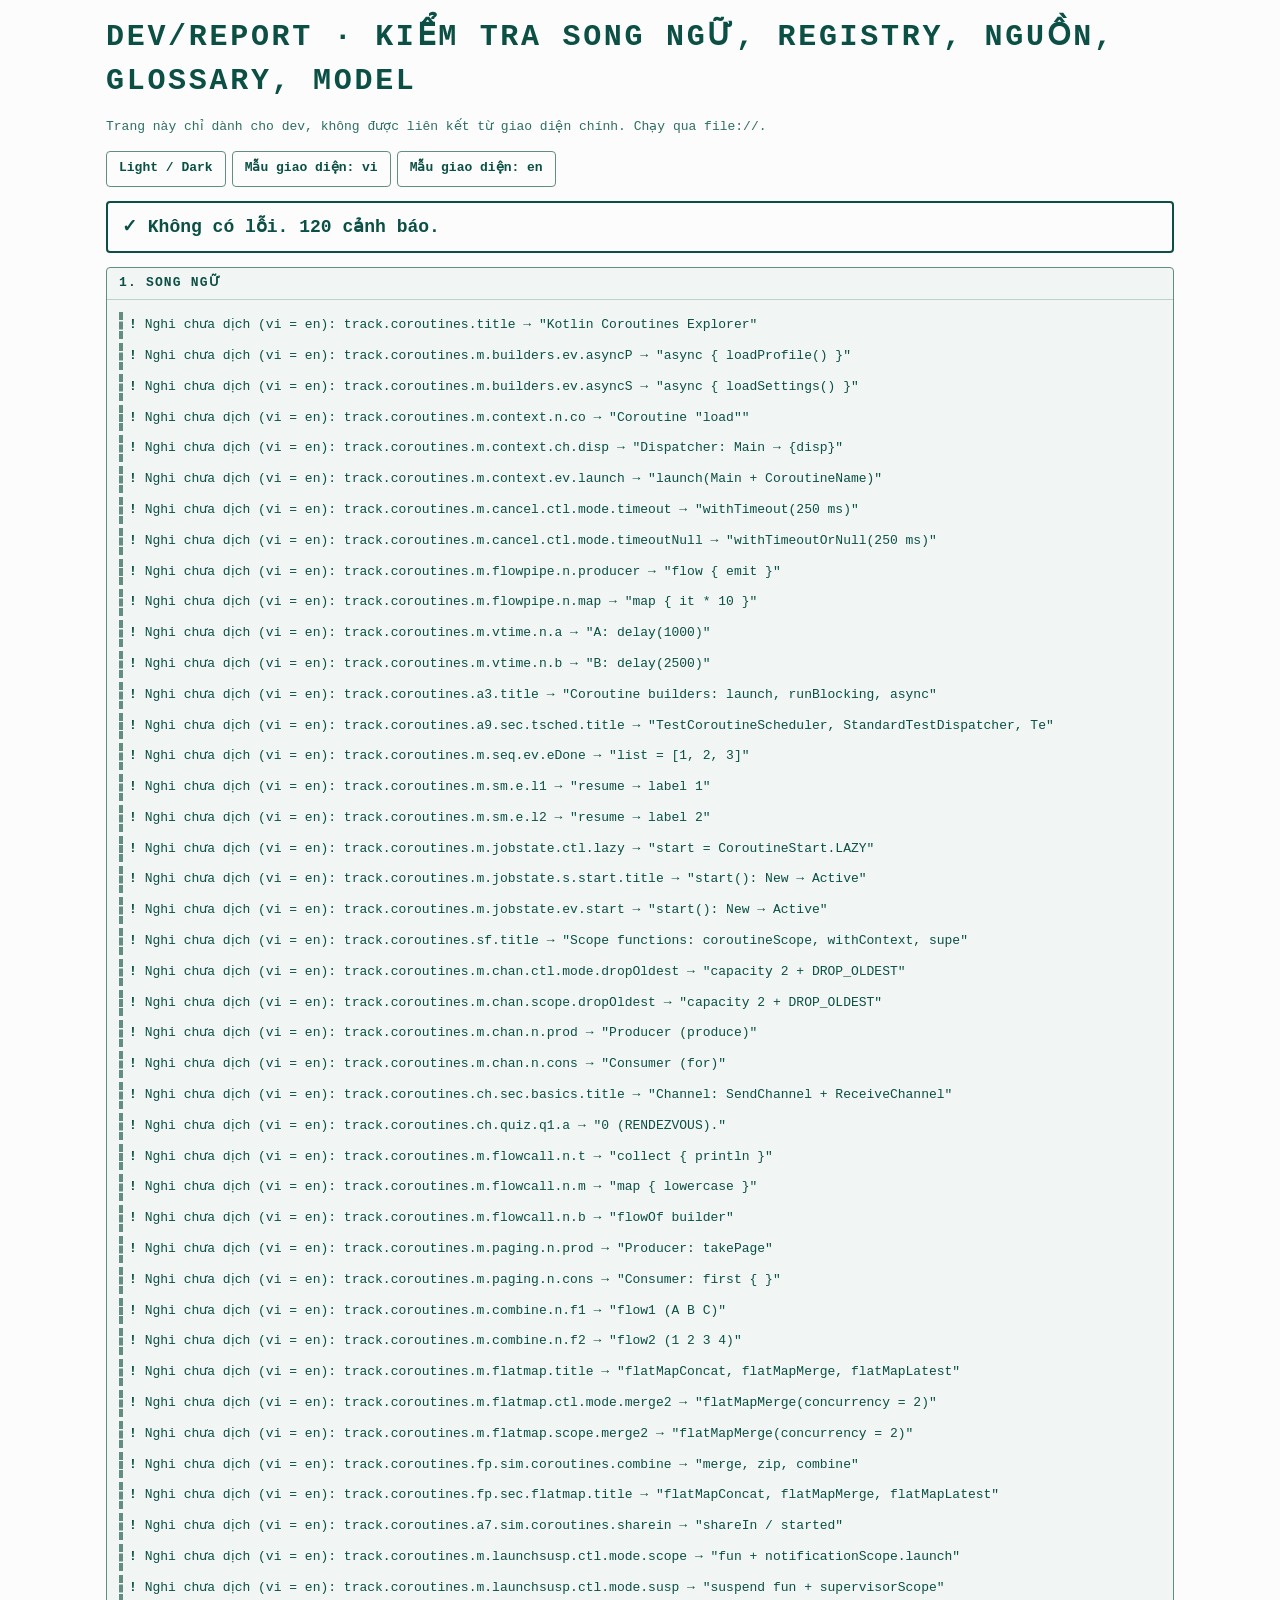
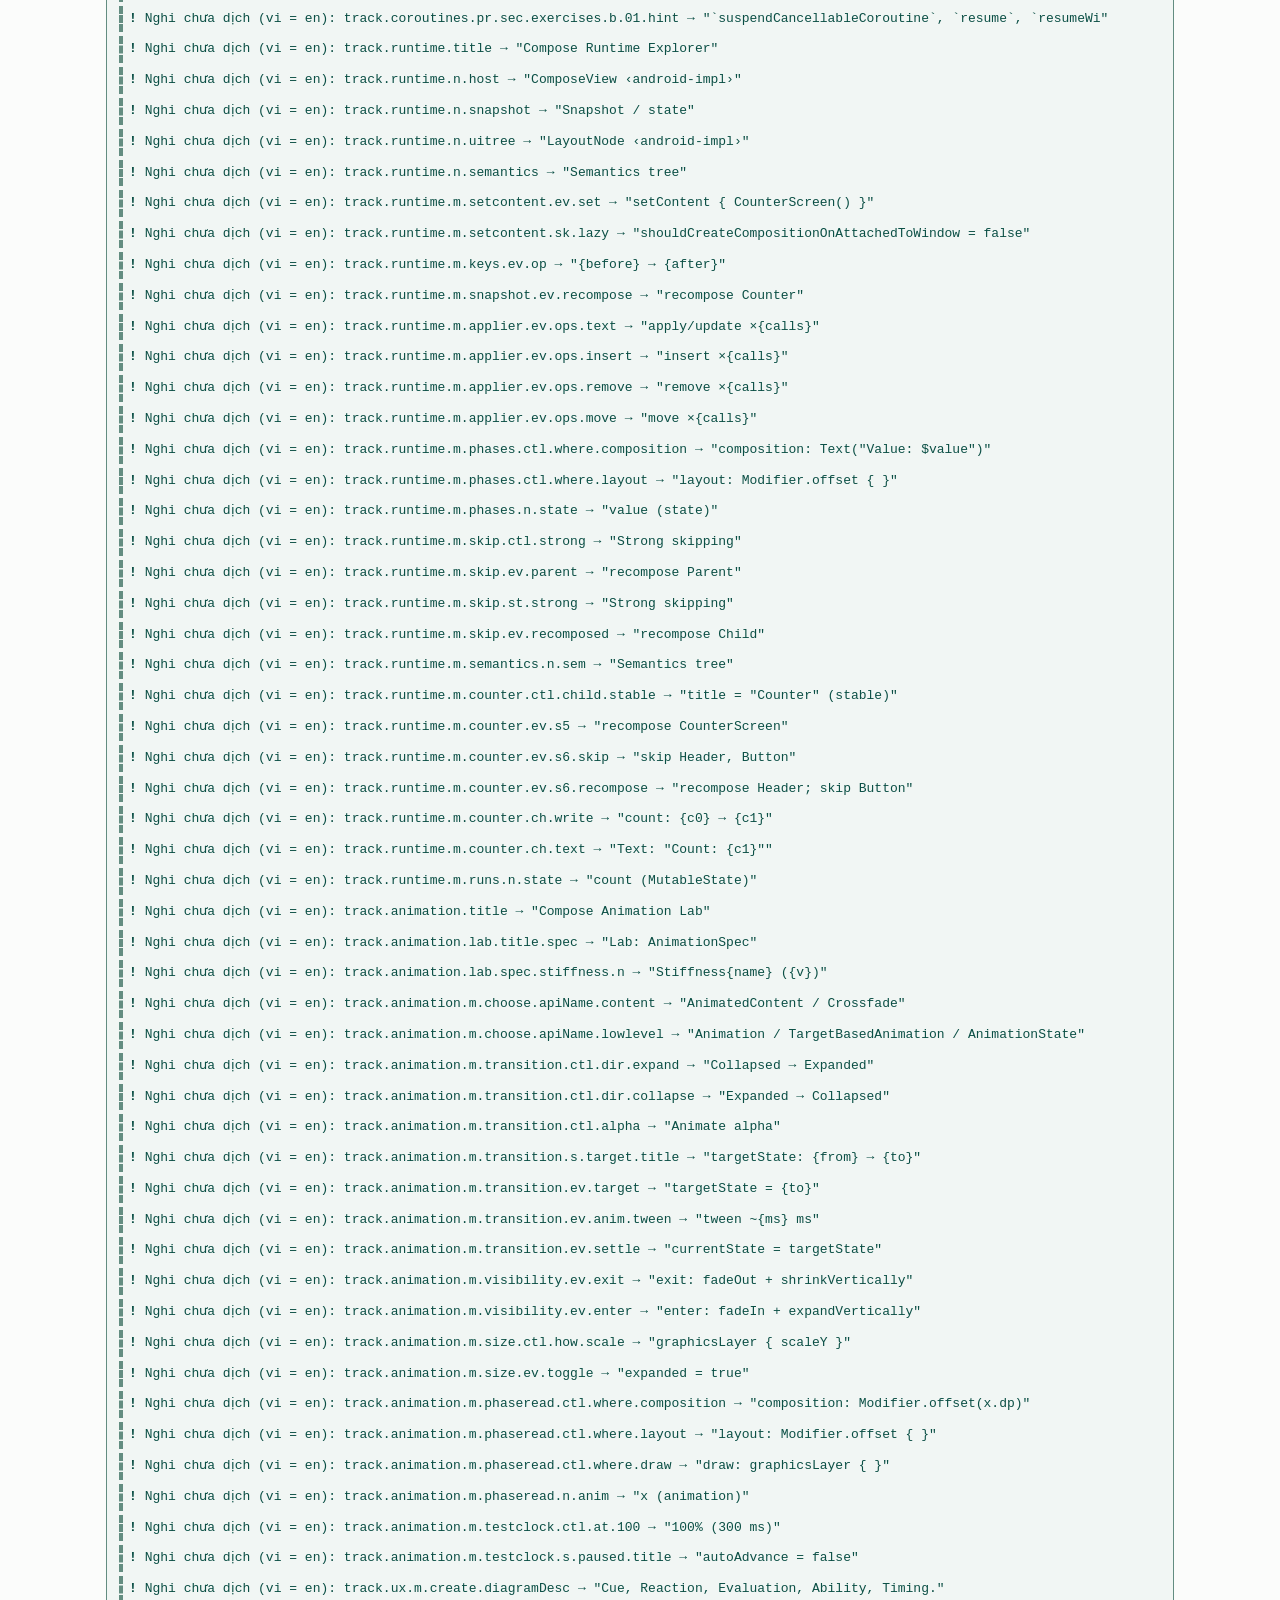
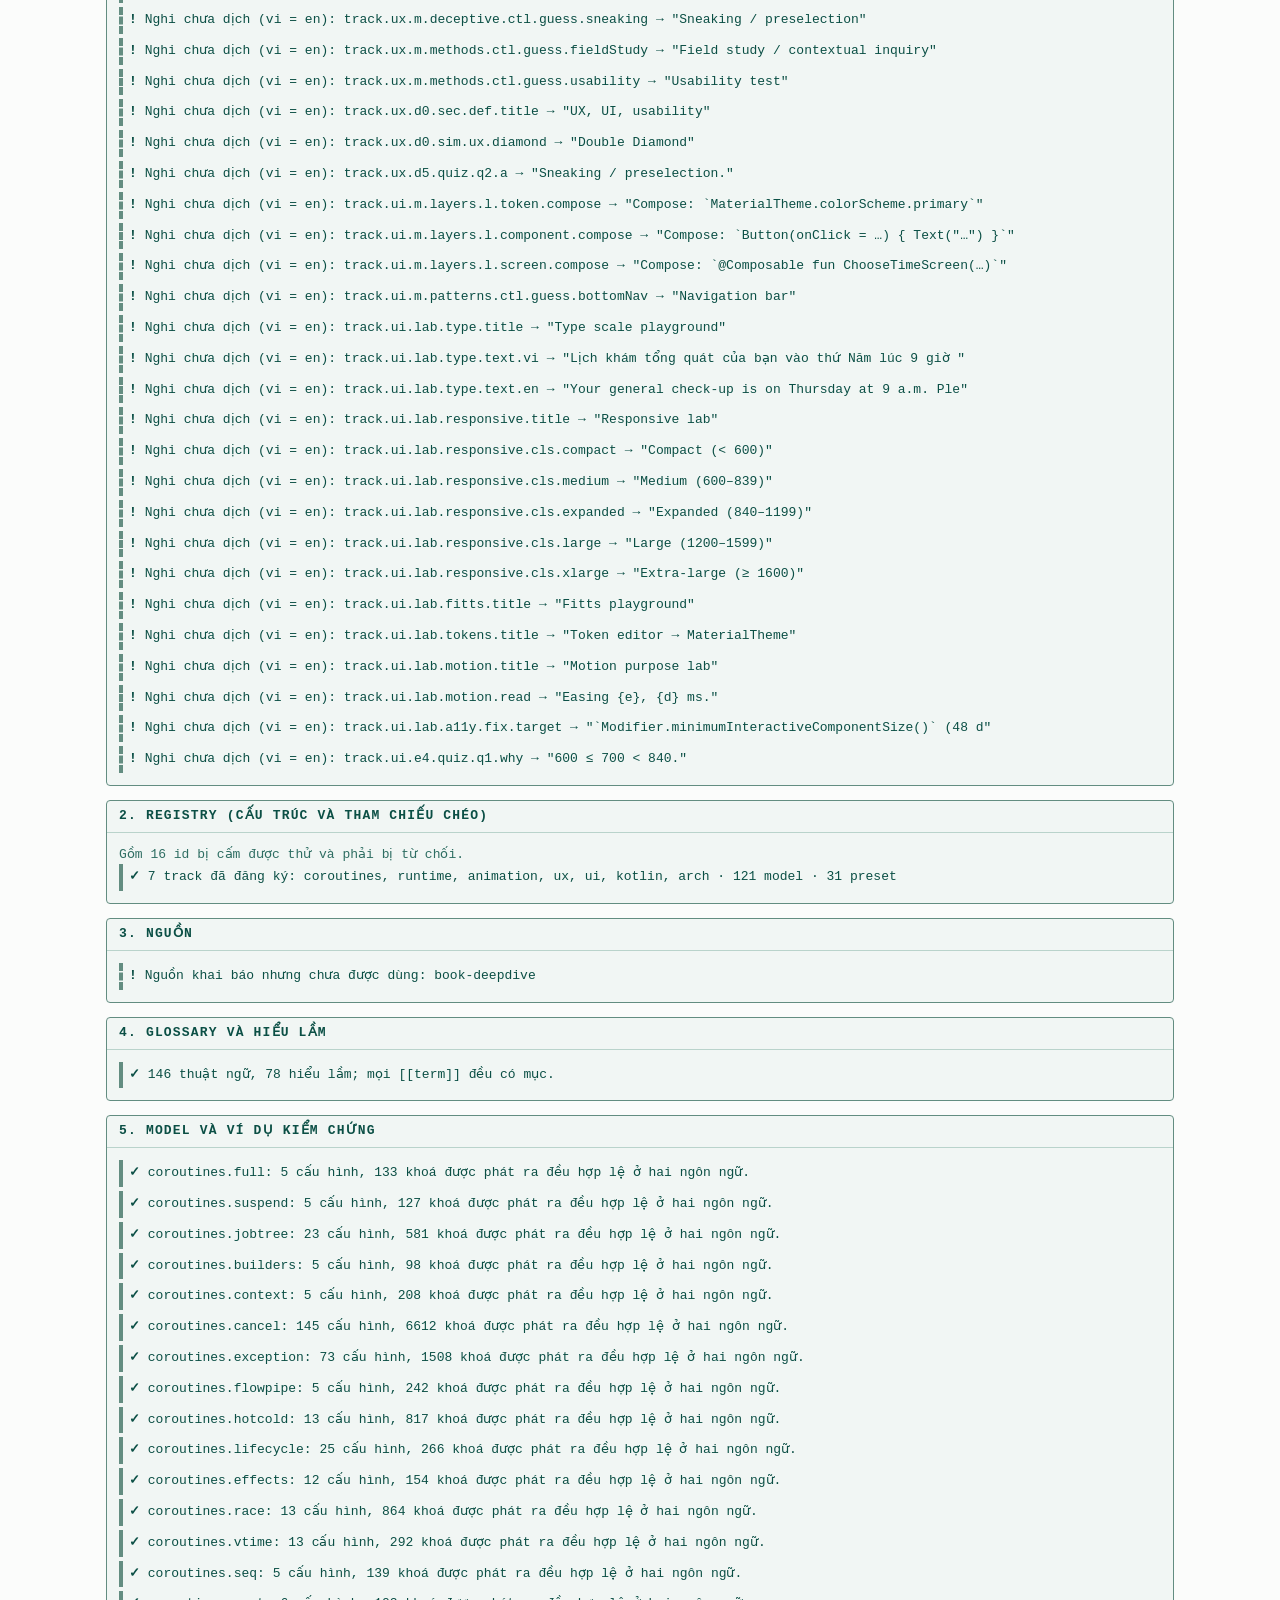
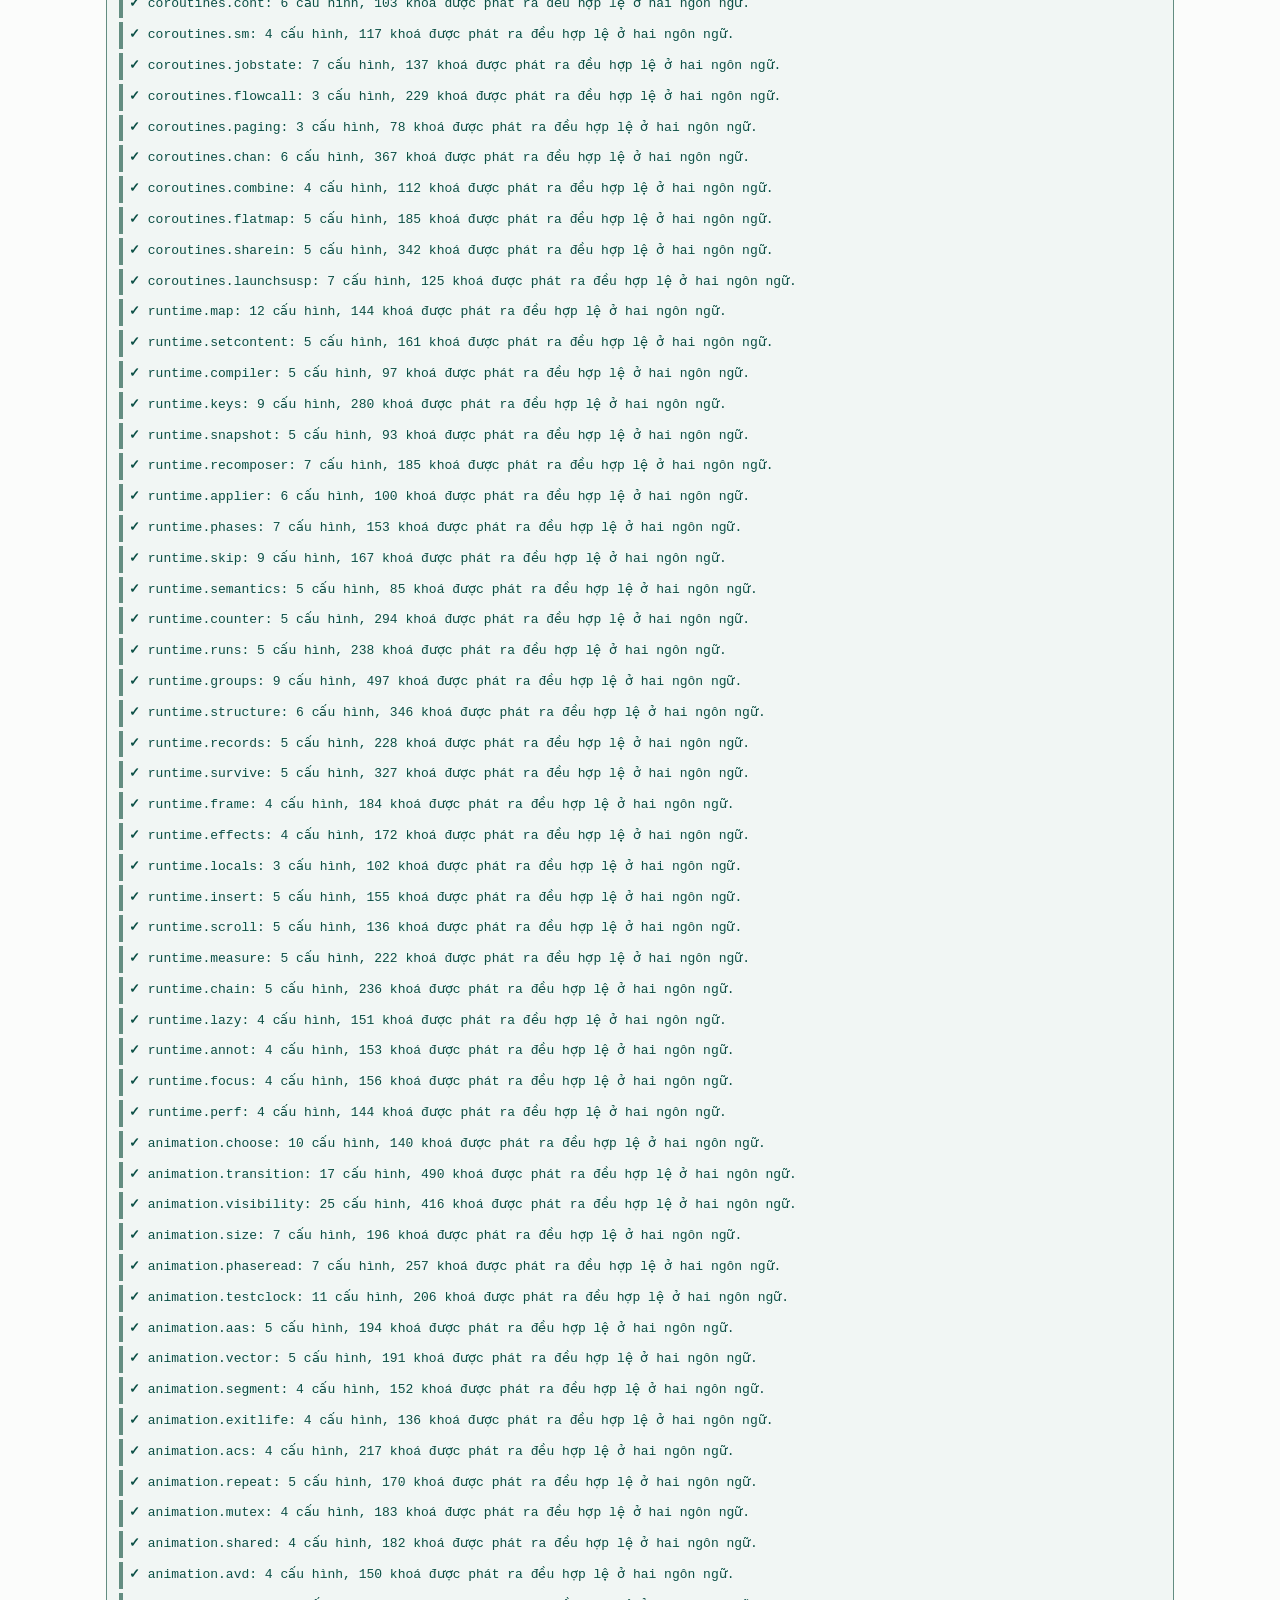
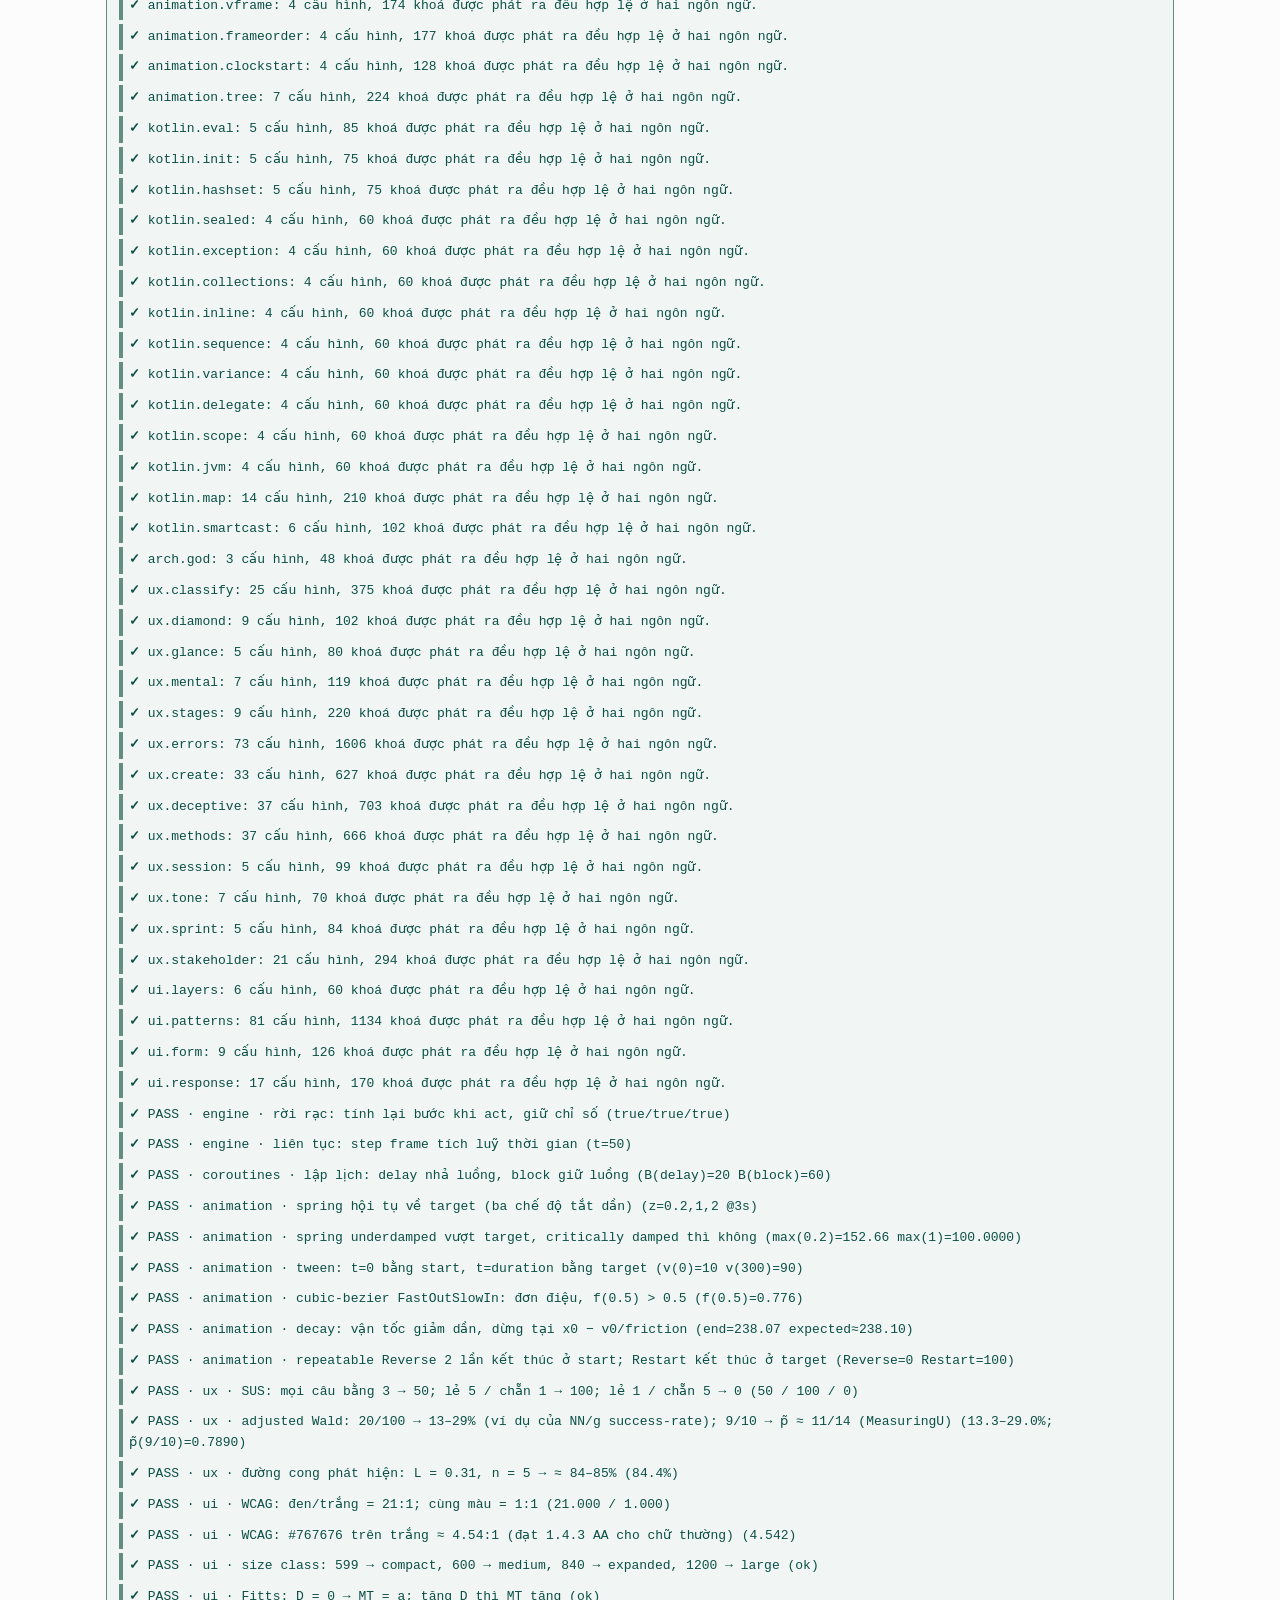
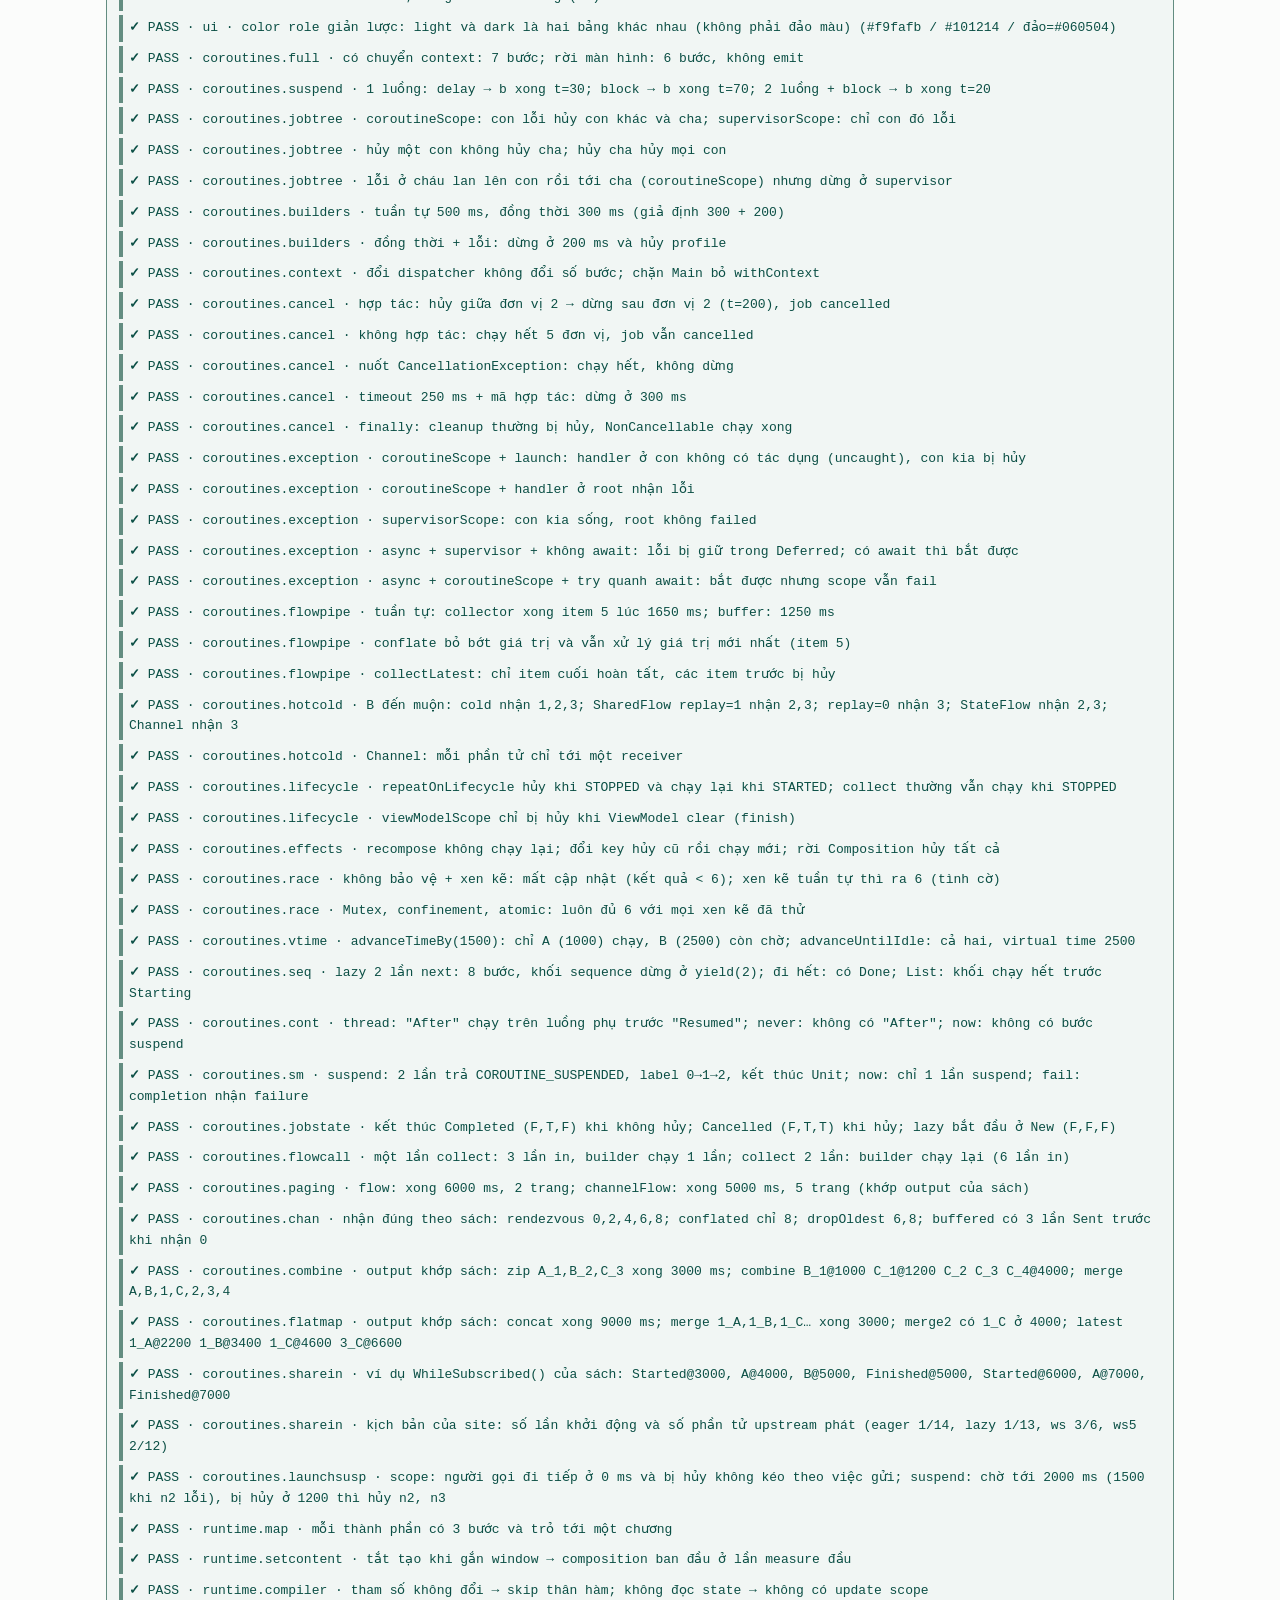
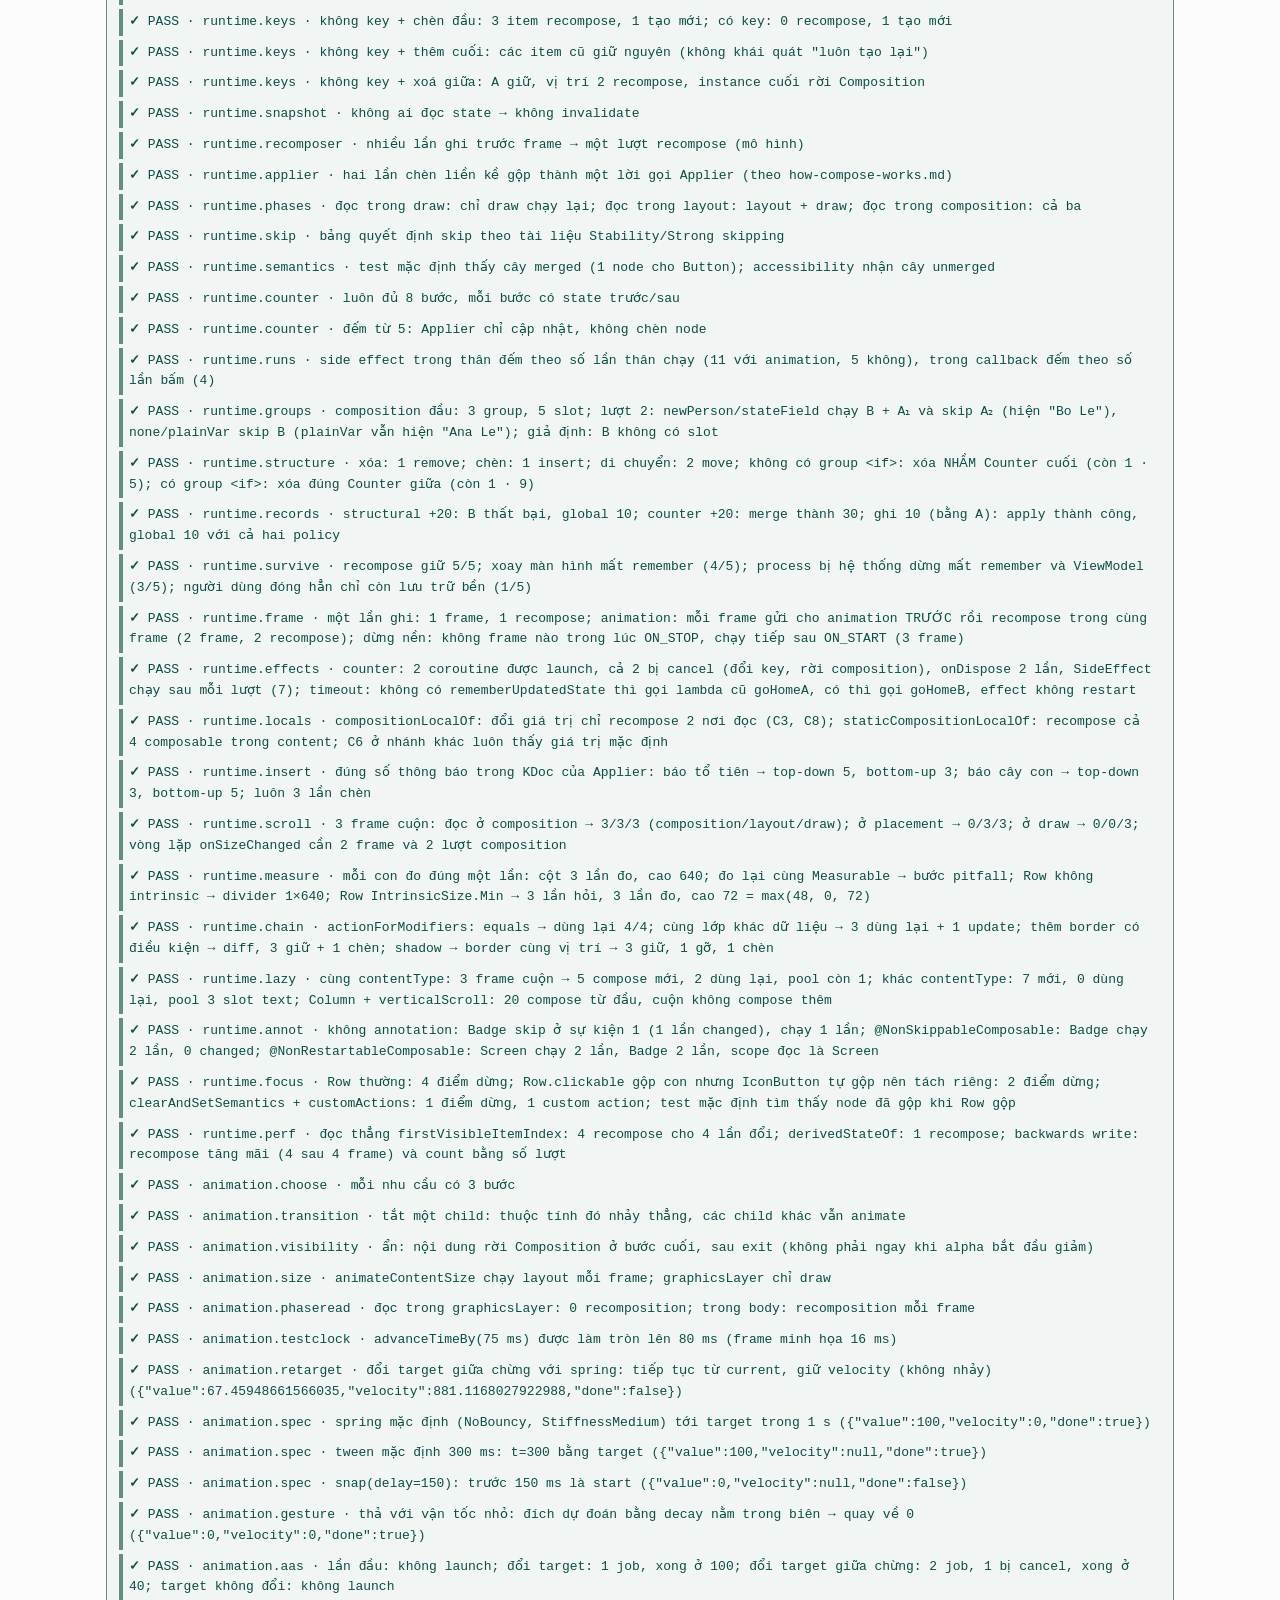
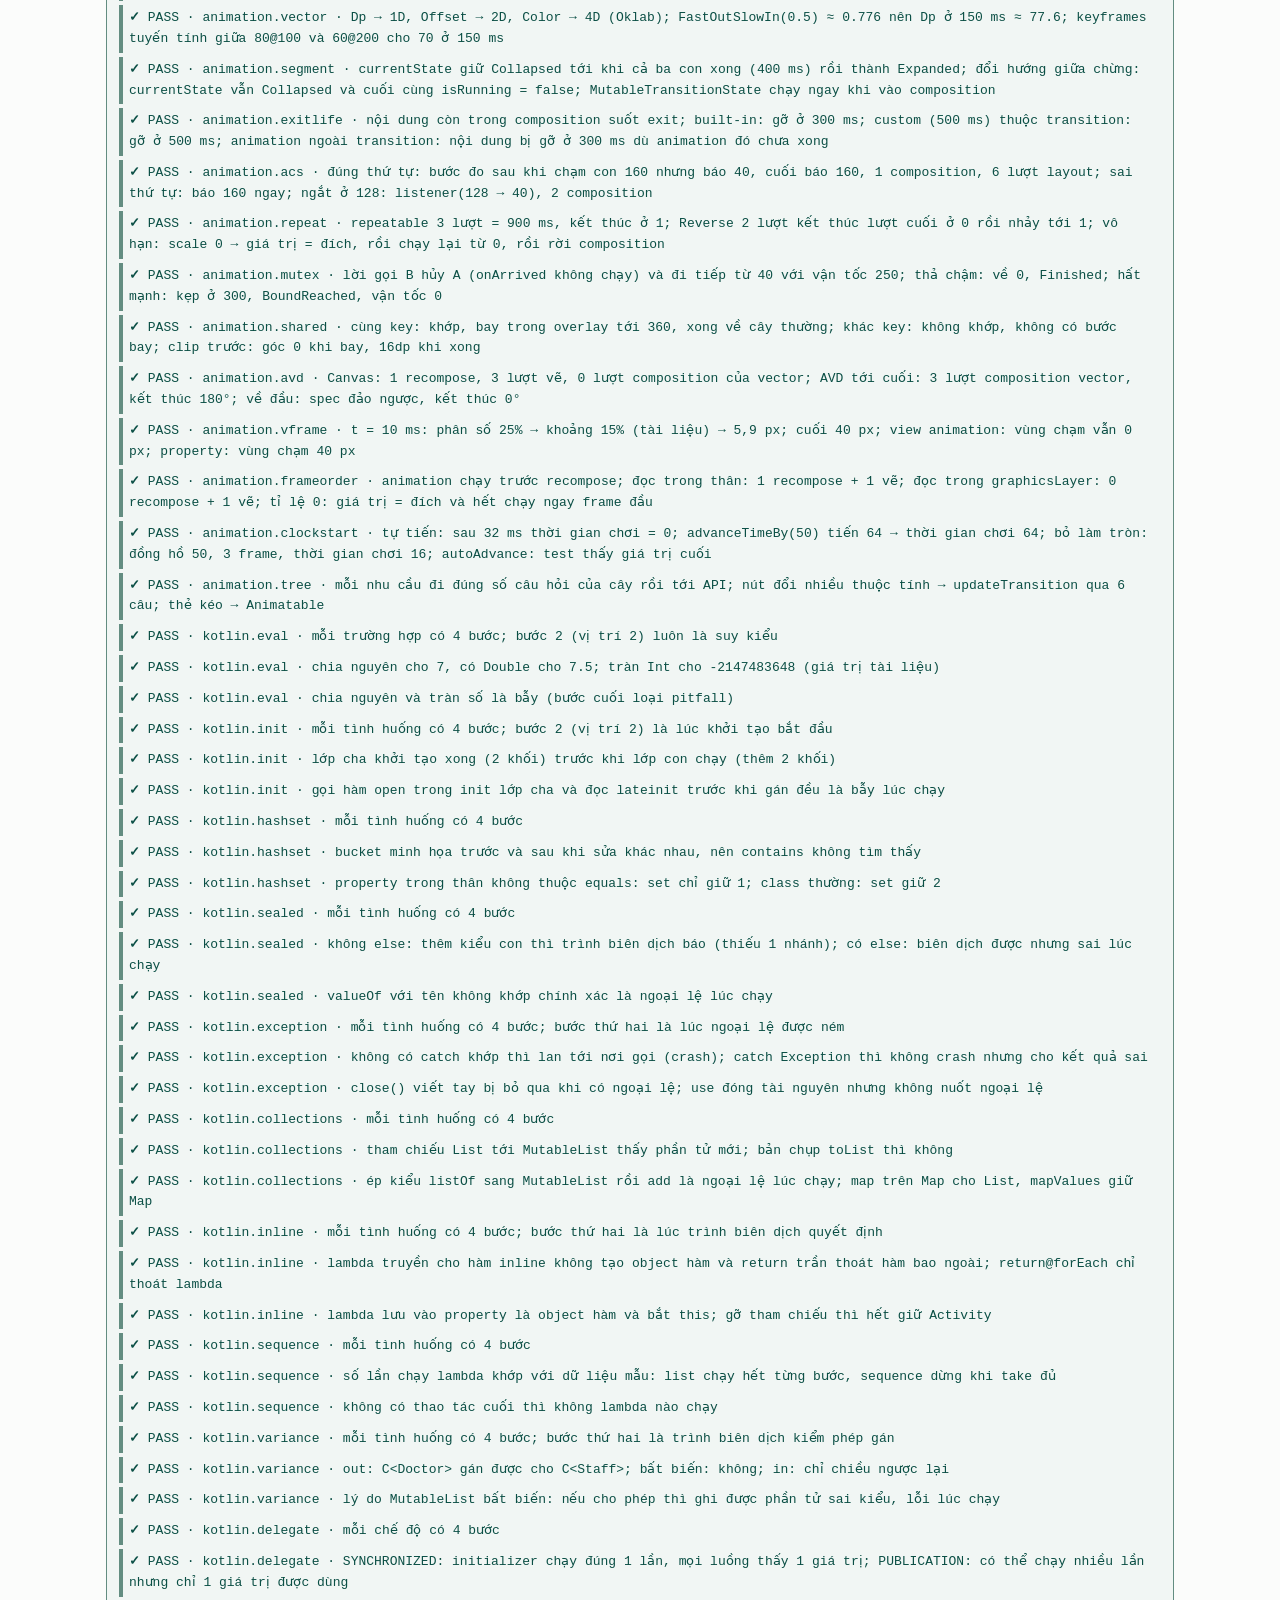
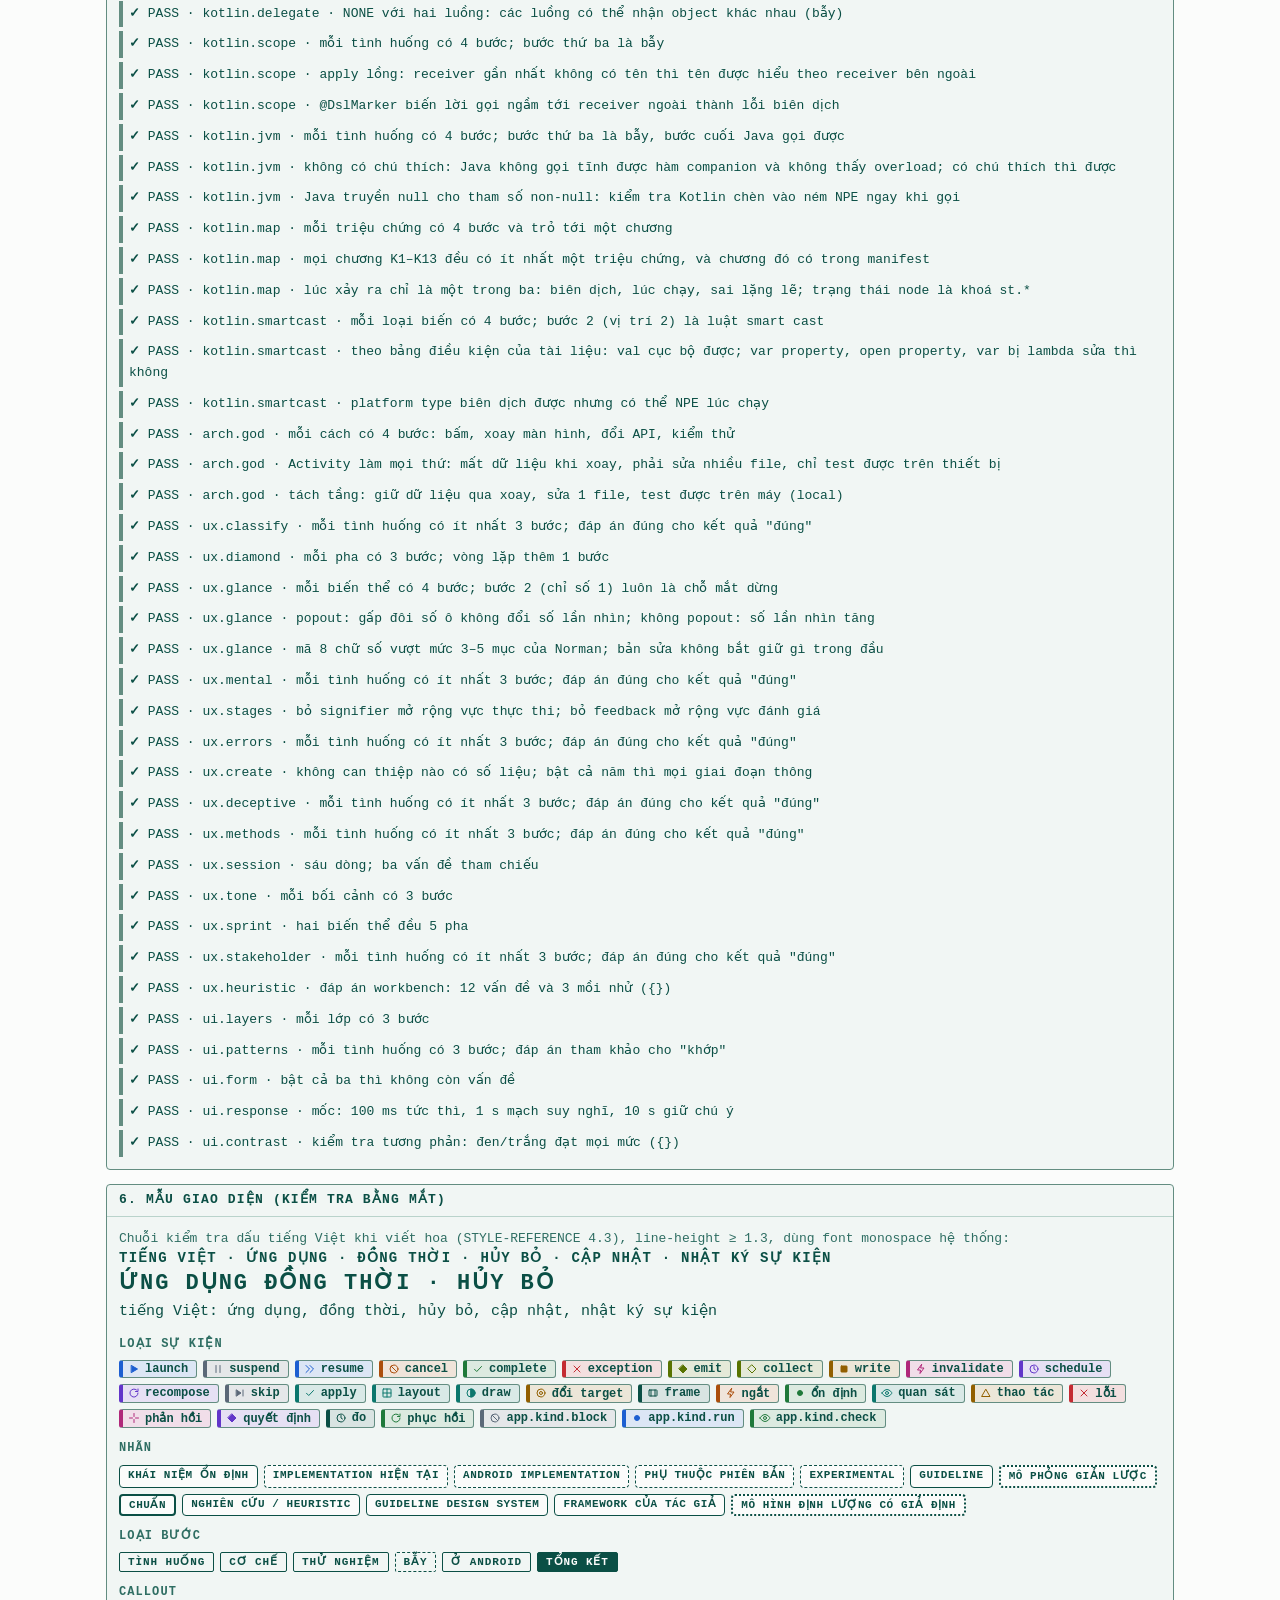
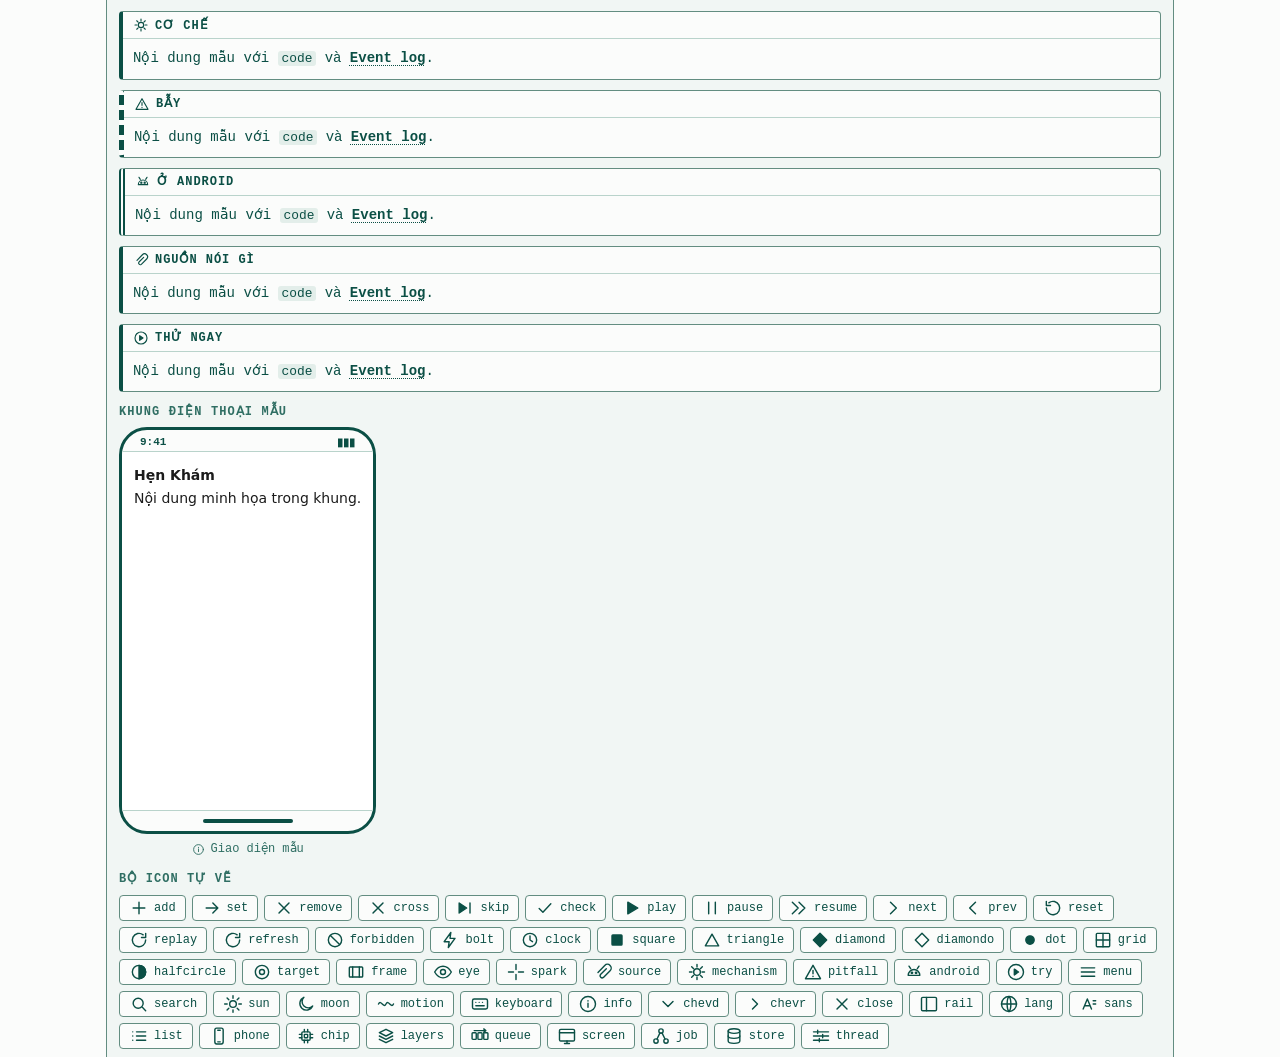
==== dev/report.html @ ac7b048a "Animation C0: decision tree visual for choosing an animation API" ====
<!DOCTYPE html>
<html lang="vi" data-theme="light">
<head>
<meta charset="utf-8">
<meta name="viewport" content="width=device-width, initial-scale=1">
<title>dev/report — Mobile Deep Dive</title>
<link rel="icon" type="image/svg+xml" href="[data-uri]">
<link rel="stylesheet" href="../styles.css">
<style>
  .wrap { max-width: 1100px; margin: 0 auto; padding: 16px; display: grid; gap: 14px; }
  .rpt { display: grid; gap: 4px; font-size: 13px; }
  .rpt li { padding: 3px 6px; border-left: 4px solid var(--line-strong); }
  .rpt li.error { border-left-color: var(--tok-error); background: var(--paper-3); }
  .rpt li.warn { border-left-style: dashed; }
  .summary { font-weight: 800; font-size: 18px; padding: 10px 14px; border: 2px solid var(--ink); border-radius: 4px; }
  .summary.bad { border-style: dashed; }
</style>
<!-- Cùng chuỗi script với index.html (trừ app.js). Khi thêm track mới: thêm khối script vào CẢ HAI file. -->
<script defer src="../js/core/i18n.js"></script>
<script defer src="../js/core/registry.js"></script>
<script defer src="../js/core/engine.js"></script>
<script defer src="../js/core/diagram.js"></script>
<script defer src="../js/core/ui.js"></script>
<script defer src="../js/core/controls.js"></script>
<script defer src="../js/core/search.js"></script>
<script defer src="../js/core/router.js"></script>
<script defer src="../i18n/ui.vi.js"></script>
<script defer src="../i18n/ui.en.js"></script>
<script defer src="../shared/sources.js"></script>
<script defer src="../shared/glossary.vi.js"></script>
<script defer src="../shared/glossary.en.js"></script>
<script defer src="../shared/misconceptions.vi.js"></script>
<script defer src="../shared/misconceptions.en.js"></script>
<script defer src="../shared/bridges.js"></script>
<script defer src="../shared/bridges.vi.js"></script>
<script defer src="../shared/bridges.en.js"></script>
<script defer src="../shared/paths.js"></script>
<script defer src="../shared/about.vi.js"></script>
<script defer src="../shared/about.en.js"></script>
<script defer src="../shared/mock-app/mock-app.js"></script>
<script defer src="../shared/mock-app/mock-app.vi.js"></script>
<script defer src="../shared/mock-app/mock-app.en.js"></script>
<!-- track: coroutines -->
<script defer src="../tracks/coroutines/manifest.js"></script>
<script defer src="../tracks/coroutines/content.vi.js"></script>
<script defer src="../tracks/coroutines/content.en.js"></script>
<script defer src="../tracks/coroutines/code.js"></script>
<script defer src="../tracks/coroutines/sources.js"></script>
<script defer src="../tracks/coroutines/glossary.vi.js"></script>
<script defer src="../tracks/coroutines/glossary.en.js"></script>
<script defer src="../tracks/coroutines/misconceptions.vi.js"></script>
<script defer src="../tracks/coroutines/misconceptions.en.js"></script>
<script defer src="../tracks/coroutines/models/common.js"></script>
<script defer src="../tracks/coroutines/models/models-a.js"></script>
<script defer src="../tracks/coroutines/models/models-b.js"></script>
<script defer src="../tracks/coroutines/models/models-c.js"></script>
<script defer src="../tracks/coroutines/models/models-v2.js"></script>
<script defer src="../tracks/coroutines/views/views.js"></script>
<!-- /track: coroutines -->
<!-- track: runtime -->
<script defer src="../tracks/runtime/manifest.js"></script>
<script defer src="../tracks/runtime/content.vi.js"></script>
<script defer src="../tracks/runtime/content.en.js"></script>
<script defer src="../tracks/runtime/code.js"></script>
<script defer src="../tracks/runtime/sources.js"></script>
<script defer src="../tracks/runtime/glossary.vi.js"></script>
<script defer src="../tracks/runtime/glossary.en.js"></script>
<script defer src="../tracks/runtime/misconceptions.vi.js"></script>
<script defer src="../tracks/runtime/misconceptions.en.js"></script>
<script defer src="../tracks/runtime/models/models.js"></script>
<script defer src="../tracks/runtime/views/views.js"></script>
<script defer src="../tracks/runtime/views/visuals.js"></script>
<!-- /track: runtime -->
<!-- track: animation -->
<script defer src="../tracks/animation/manifest.js"></script>
<script defer src="../tracks/animation/content.vi.js"></script>
<script defer src="../tracks/animation/content.en.js"></script>
<script defer src="../tracks/animation/code.js"></script>
<script defer src="../tracks/animation/sources.js"></script>
<script defer src="../tracks/animation/glossary.vi.js"></script>
<script defer src="../tracks/animation/glossary.en.js"></script>
<script defer src="../tracks/animation/misconceptions.vi.js"></script>
<script defer src="../tracks/animation/misconceptions.en.js"></script>
<script defer src="../tracks/animation/models/physics.js"></script>
<script defer src="../tracks/animation/models/models.js"></script>
<script defer src="../tracks/animation/views/lab.js"></script>
<script defer src="../tracks/animation/views/views.js"></script>
<script defer src="../tracks/animation/views/visuals.js"></script>
<!-- /track: animation -->
<!-- track: kotlin -->
<script defer src="../tracks/kotlin/manifest.js"></script>
<script defer src="../tracks/kotlin/content.vi.js"></script>
<script defer src="../tracks/kotlin/content.en.js"></script>
<script defer src="../tracks/kotlin/code.js"></script>
<script defer src="../tracks/kotlin/sources.js"></script>
<script defer src="../tracks/kotlin/glossary.vi.js"></script>
<script defer src="../tracks/kotlin/glossary.en.js"></script>
<script defer src="../tracks/kotlin/misconceptions.vi.js"></script>
<script defer src="../tracks/kotlin/misconceptions.en.js"></script>
<script defer src="../tracks/kotlin/models/models.js"></script>
<script defer src="../tracks/kotlin/views/views.js"></script>
<script defer src="../tracks/kotlin/views/visuals.js"></script>
<!-- /track: kotlin -->
<!-- track: arch -->
<script defer src="../tracks/arch/manifest.js"></script>
<script defer src="../tracks/arch/content.vi.js"></script>
<script defer src="../tracks/arch/content.en.js"></script>
<script defer src="../tracks/arch/code.js"></script>
<script defer src="../tracks/arch/sources.js"></script>
<script defer src="../tracks/arch/glossary.vi.js"></script>
<script defer src="../tracks/arch/glossary.en.js"></script>
<script defer src="../tracks/arch/misconceptions.vi.js"></script>
<script defer src="../tracks/arch/misconceptions.en.js"></script>
<script defer src="../tracks/arch/models/models.js"></script>
<script defer src="../tracks/arch/views/views.js"></script>
<!-- /track: arch -->
<!-- track: ux -->
<script defer src="../tracks/ux/manifest.js"></script>
<script defer src="../tracks/ux/content.vi.js"></script>
<script defer src="../tracks/ux/content.en.js"></script>
<script defer src="../tracks/ux/sources.js"></script>
<script defer src="../tracks/ux/glossary.vi.js"></script>
<script defer src="../tracks/ux/glossary.en.js"></script>
<script defer src="../tracks/ux/misconceptions.vi.js"></script>
<script defer src="../tracks/ux/misconceptions.en.js"></script>
<script defer src="../tracks/ux/models/quant.js"></script>
<script defer src="../tracks/ux/models/models.js"></script>
<script defer src="../tracks/ux/views/views.js"></script>
<script defer src="../tracks/ux/views/labs.js"></script>
<script defer src="../tracks/ux/views/screens.js"></script>
<!-- /track: ux -->
<!-- track: ui -->
<script defer src="../tracks/ui/manifest.js"></script>
<script defer src="../tracks/ui/content.vi.js"></script>
<script defer src="../tracks/ui/content.en.js"></script>
<script defer src="../tracks/ui/sources.js"></script>
<script defer src="../tracks/ui/glossary.vi.js"></script>
<script defer src="../tracks/ui/glossary.en.js"></script>
<script defer src="../tracks/ui/misconceptions.vi.js"></script>
<script defer src="../tracks/ui/misconceptions.en.js"></script>
<script defer src="../tracks/ui/models/quant.js"></script>
<script defer src="../tracks/ui/models/models.js"></script>
<script defer src="../tracks/ui/views/views.js"></script>
<script defer src="../tracks/ui/views/labs.js"></script>
<!-- /track: ui -->
<script defer src="report.js"></script>
</head>
<body>
<div class="wrap">
  <h1 class="caps">dev/report · kiểm tra song ngữ, registry, nguồn, glossary, model</h1>
  <p class="hint">Trang này chỉ dành cho dev, không được liên kết từ giao diện chính. Chạy qua file://.</p>
  <div id="rbar" class="chips"></div>
  <div id="report" style="display:grid;gap:14px"></div>
</div>
</body>
</html>
---- styles.css ----
/* styles.css — Android Deep Dive Explorer
   Light "bản vẽ kỹ thuật" (mặc định) và dark ngang hàng. Font: monospace hệ thống, KHÔNG webfont.
   Giá trị màu và số đo tương phản: docs/research/global.md mục 5 (WCAG 2.2, công thức luminance; 3 chữ số thập phân).
   Ngưỡng: chữ >= 4.5:1 (1.4.3), non-text >= 3:1 (1.4.11); biên nội bộ 4.55 / 3.10.
   Tối thiểu đã đo (paper / paper-2 / paper-3):
     light  chữ ink-3 4.561 · token 4.565 (ui) · line-strong 3.126 · focus 3.613 · accent track >= 3.427
     dark   chữ ink-3 4.553 · token 5.091 (error) · line-strong 3.130 · focus 8.769 · accent track >= 3.427
   --line (1.3-1.9:1) CHỈ trang trí; viền control và nét sơ đồ có nghĩa dùng --line-strong.
   Chip và chú giải dùng chữ --ink; màu token chỉ ở icon, viền, nét. */

:root {
  --ink: #0B4F45; --ink-2: #2F6E63; --ink-3: #4C716A;
  --paper: #FBFCFB; --paper-2: #F1F6F4; --paper-3: #E3EEEA;
  --line: #B9D3CB; --line-strong: #638D81; --grid-iso: rgba(11, 79, 69, .07);
  --brand: #0B4F45; --focus: #C25E00; --row-active: #E3EEEA;
  --tok-state: #925F00; --tok-signal: #B0287A; --tok-runtime: #6236C9; --tok-ui: #0B776D;
  --tok-coroutine: #1D5FD1; --tok-job: #1F793A; --tok-thread: #5B6878; --tok-flow: #587300;
  --tok-cancel: #AC4E0C; --tok-error: #C42B32; --tok-anim: #0B4F45;
  /* mã: sắc độ gốc One Light (Atom), chỉnh độ sáng cho đủ ≥ 4.6:1 trên --syn-bg và --syn-hl (đo trong docs/design-principles.md) */
  --syn-bg: #F4F8F6; --syn-hl: #DFEBE6; --syn-fg: #383A42; --syn-ln: #7A8581;
  --syn-kw: #A626A4; --syn-str: #387137; --syn-esc: #016B98; --syn-num: #895E01;
  --syn-com: #65666D; --syn-ann: #C32B1D; --syn-type: #0B7269; --syn-fn: #1056EF;
  --radius: 4px;
  --mono: ui-monospace, "Cascadia Mono", "Cascadia Code", Consolas, "SF Mono", "Roboto Mono", "Noto Sans Mono", monospace;
  --sans: system-ui, -apple-system, "Segoe UI", Roboto, "Noto Sans", "Helvetica Neue", Arial, sans-serif;
  color-scheme: light;
}
:root[data-theme="dark"] {
  --ink: #BFE3D6; --ink-2: #8FBFB1; --ink-3: #6C9C8F;
  --paper: #0A1512; --paper-2: #10201B; --paper-3: #173029;
  --line: #2A4A41; --line-strong: #4F8073; --grid-iso: rgba(191, 227, 214, .06);
  --brand: #5FD3A8; --focus: #FFC24D; --row-active: #173029;
  --tok-state: #F2B84B; --tok-signal: #F472B6; --tok-runtime: #A78BFA; --tok-ui: #2DD4BF;
  --tok-coroutine: #60A5FA; --tok-job: #4ADE80; --tok-thread: #94A3B8; --tok-flow: #BEF264;
  --tok-cancel: #FB923C; --tok-error: #F87171; --tok-anim: #E2E8F0;
  /* mã: sắc độ One Dark (Atom) trên nền xanh-lục đậm của site */
  --syn-bg: #13211D; --syn-hl: #1F362F; --syn-fg: #ABB2BF; --syn-ln: #717B94;
  --syn-kw: #C980DF; --syn-str: #98C379; --syn-esc: #56B6C2; --syn-num: #D19A66;
  --syn-com: #959BA8; --syn-ann: #E47D85; --syn-type: #E5C07B; --syn-fn: #61AFEF;
  color-scheme: dark;
}

/* ---------- nền tảng ---------- */
*, *::before, *::after { box-sizing: border-box; }
html { font-size: 15px; -webkit-text-size-adjust: 100%; }
body { margin: 0; background: var(--paper); color: var(--ink); font: 15px/1.6 var(--mono); overflow-wrap: break-word; }
h1, h2, h3, h4, p, ul, ol, dl, dd, figure { margin: 0; }
ul, ol { padding: 0; list-style: none; }
img, svg { max-width: 100%; }
a { color: var(--ink); text-decoration: underline; text-decoration-thickness: 1px; text-underline-offset: 3px; }
a:hover { text-decoration-thickness: 2px; }
code { font: .92em var(--mono); background: var(--paper-3); padding: 0 .3em; border-radius: 3px; }
kbd { font: 600 12px var(--mono); border: 1px solid var(--line-strong); border-bottom-width: 2px; border-radius: 3px; padding: 1px 6px; background: var(--paper); }
:focus-visible { outline: 2px solid var(--focus); outline-offset: 2px; }
[hidden] { display: none !important; }
.i18n-missing { }
html.dev .i18n-missing { outline: 2px dashed var(--tok-error); outline-offset: 1px; }
.sr-only { position: absolute; width: 1px; height: 1px; margin: -1px; padding: 0; overflow: hidden; clip: rect(0, 0, 0, 0); white-space: nowrap; border: 0; }
.skip { position: absolute; left: 8px; top: -60px; z-index: 100; background: var(--ink); color: var(--paper); padding: 8px 12px; border-radius: var(--radius); }
.skip:focus { top: 8px; }
.muted { color: var(--ink-2); }
.hint { color: var(--ink-2); font-size: 13px; line-height: 1.5; }
.pad { padding: 12px; }
.no-scroll { overflow: hidden; }
.flash { outline: 3px solid var(--focus); outline-offset: 3px; }

/* chữ HOA chỉ cho header panel, nhãn, tiêu đề ngắn (<= 40 ký tự); line-height >= 1.3 để dấu tiếng Việt không bị cắt */
.caps { text-transform: uppercase; letter-spacing: .09em; font-weight: 700; line-height: 1.45; }
.prose { max-width: 72ch; line-height: 1.65; }
.prose + .prose { margin-top: .7em; }
/* khối v2: đoạn văn liền nhau, đoạn văn và khối mã cách nhau như .prose + .prose */
.blk-p + .blk-p, .blk-p + .code-wrap, .code-wrap + .blk-p { margin-top: .7em; }
.sans-prose .prose { font-family: var(--sans); font-size: 16px; line-height: 1.65; }
.sans-prose .prose code { font-family: var(--mono); }

/* ---------- header, toolbar ---------- */
.topbar { position: sticky; top: 0; z-index: 30; background: var(--paper); border-bottom: 1px solid var(--line-strong); }
.topbar-in { display: flex; align-items: center; gap: 10px 12px; padding: 8px 16px; flex-wrap: wrap; }
.brand { display: flex; align-items: center; gap: 10px; text-decoration: none; color: var(--ink); min-width: 0; }
.brand:hover { text-decoration: none; }
.logo { color: var(--ink); flex: none; }
.logo-fill { fill: var(--paper-3); }
.brand-t { display: flex; flex-direction: column; min-width: 0; }
.wordmark { font-weight: 800; letter-spacing: .14em; font-size: 14px; line-height: 1.4; }
.tagline { font-size: 11px; color: var(--ink-2); line-height: 1.4; }
.ctx-now { display: flex; align-items: center; gap: 12px; min-width: 0; font-size: 13px; }
.ctx-track { display: inline-flex; align-items: center; gap: 6px; font-weight: 700; }
.ctx-prog { display: inline-flex; align-items: center; gap: 6px; }
.accent-dot { display: inline-block; width: 10px; height: 10px; border-radius: 50%; flex: none; border: 1px solid var(--ink); }
.top-right { margin-left: auto; display: flex; align-items: center; gap: 8px; flex-wrap: wrap; }
.toolbar { border-bottom: 1px solid var(--line); background: var(--paper-2); }
.toolbar-in { display: flex; flex-wrap: wrap; align-items: center; gap: 8px 12px; padding: 8px 16px; }
.searchbox { display: flex; align-items: center; gap: 8px; flex: 1 1 220px; min-width: 0; max-width: min(380px, 100%); min-height: 36px; padding: 4px 10px; background: var(--paper); color: var(--ink-2); border: 1px solid var(--line-strong); border-radius: var(--radius); font: inherit; cursor: text; text-align: left; }
.searchbox .ph { flex: 1; overflow: hidden; text-overflow: ellipsis; white-space: nowrap; }
.ctx-chips { display: flex; flex-wrap: wrap; gap: 6px; }
.ctx-chip { display: inline-flex; align-items: center; gap: 6px; padding: 4px 10px; border: 1px solid var(--line-strong); border-radius: var(--radius); background: var(--paper); text-decoration: none; font-size: 13px; }
.ctx-chip.on { background: var(--ink); color: var(--paper); border-color: var(--ink); font-weight: 700; }
.toplinks { display: flex; flex-wrap: wrap; gap: 4px 14px; margin-left: auto; font-size: 13px; }
.toplinks a.on { font-weight: 800; text-decoration-thickness: 3px; }
.foot { padding: 20px 16px 28px; color: var(--ink-2); font-size: 13px; border-top: 1px solid var(--line); margin-top: 32px; }

/* ---------- nút, điều khiển ---------- */
.btn { display: inline-flex; align-items: center; justify-content: center; gap: 6px; min-height: 36px; padding: 6px 12px; border: 1px solid var(--line-strong); background: var(--paper); color: var(--ink); border-radius: var(--radius); font: 600 13px/1.3 var(--mono); cursor: pointer; text-decoration: none; text-align: left; }
.btn:hover { background: var(--paper-3); text-decoration: none; }
.btn:disabled { opacity: .5; cursor: not-allowed; }
.btn.primary { background: var(--brand); color: var(--paper); border-color: var(--brand); }
.btn.primary:hover { filter: brightness(1.08); }
.btn.icon { padding: 6px; min-width: 36px; }
.btn.small { min-height: 30px; padding: 3px 10px; font-size: 12px; }
.btn.toggle[aria-pressed="true"] { background: var(--paper-3); box-shadow: inset 0 -3px 0 var(--brand); }
.btn small { display: block; font-size: 11px; font-weight: 500; opacity: .85; }
.btn .nav-t { display: block; max-width: 22ch; overflow: hidden; text-overflow: ellipsis; white-space: nowrap; }
.ic { flex: none; vertical-align: middle; }
.ic-wrap { display: inline-flex; }
.sel { min-height: 36px; padding: 4px 8px; background: var(--paper); color: var(--ink); border: 1px solid var(--line-strong); border-radius: var(--radius); font: 13px var(--mono); max-width: 100%; }
.sel.wide { min-width: 0; width: min(100%, 320px); }
.preset-bar .field { min-width: 0; max-width: 100%; }
.field { display: inline-flex; flex-direction: column; gap: 3px; font-size: 12px; color: var(--ink-2); min-width: 0; max-width: 100%; }
.field.inline { flex-direction: row; align-items: center; gap: 6px; }
.seg { display: inline-flex; border: 1px solid var(--line-strong); border-radius: var(--radius); overflow: hidden; background: var(--paper); }
.seg-b { min-height: 36px; min-width: 40px; padding: 4px 12px; border: 0; background: transparent; color: var(--ink); font: 700 13px var(--mono); cursor: pointer; display: inline-flex; align-items: center; justify-content: center; text-decoration: none; }
.seg-b + .seg-b { border-left: 1px solid var(--line-strong); }
.seg-b.on { background: var(--ink); color: var(--paper); }
.chips { display: flex; flex-wrap: wrap; gap: 6px; }
.chip { display: inline-flex; align-items: center; gap: 5px; padding: 2px 9px; min-height: 26px; border: 1px solid var(--line-strong); border-radius: var(--radius); background: var(--paper); font: 12px var(--mono); color: var(--ink); text-decoration: none; }
.chip.btn { min-height: 32px; cursor: pointer; }
.chip.on { background: var(--ink); color: var(--paper); font-weight: 700; }
.chip b { font-weight: 700; padding-left: 4px; border-left: 1px solid currentColor; }
.chip.status-draft { border-style: dashed; }
.chip.status-soon { border-style: dotted; font-weight: 700; }
.soon-panel { margin-top: 16px; border-left: 4px solid var(--accent, var(--line-strong)); }
.badge { display: inline-block; padding: 1px 8px; font: 600 11px/1.5 var(--mono); border: 1px solid var(--ink); border-radius: var(--radius); background: var(--paper); color: var(--ink); text-transform: uppercase; letter-spacing: .05em; }
.badge-impl, .badge-android-impl, .badge-version, .badge-experimental { border-style: dashed; }
.badge-simplified, .badge-quant-model { border-style: dotted; border-width: 2px; }
.badge-normative { border-width: 2px; }
.badges { display: inline-flex; gap: 6px; flex-wrap: wrap; }
.steptype { display: inline-block; padding: 1px 8px; font: 700 11px/1.5 var(--mono); text-transform: uppercase; letter-spacing: .08em; border: 1px solid var(--ink); border-radius: 2px; }
.st-pitfall { border-style: dashed; }
.st-wrapup { background: var(--ink); color: var(--paper); }
.kchip { display: inline-flex; align-items: center; gap: 5px; padding: 1px 8px 1px 5px; border: 1px solid var(--line-strong); border-left: 4px solid var(--n, var(--ink)); border-radius: 3px; background: var(--paper-2); background: color-mix(in srgb, var(--n, var(--ink)) 14%, var(--paper)); color: var(--ink); font: 600 12px var(--mono); white-space: nowrap; }
.kchip .ic { color: var(--n, var(--ink)); }
.tabs { display: inline-flex; gap: 2px; flex-wrap: wrap; }
.tab { display: inline-flex; align-items: center; gap: 6px; min-height: 34px; padding: 4px 12px; background: transparent; color: var(--ink); border: 0; border-bottom: 3px solid transparent; font: 600 13px var(--mono); cursor: pointer; }
.tab:hover { background: var(--paper-3); }
.tab.on { border-bottom-color: var(--brand); font-weight: 800; }
progress { accent-color: var(--brand); height: 8px; width: 90px; vertical-align: middle; }
.callout { border: 1px solid var(--line-strong); border-left: 4px solid var(--ink); background: var(--paper); border-radius: var(--radius); margin-top: 10px; }
.co-pitfall { border-left-style: dashed; border-left-width: 5px; }
.co-android { border-left-style: double; border-left-width: 6px; }
.co-h { display: flex; align-items: center; gap: 6px; padding: 5px 10px; font: 700 12px var(--mono); text-transform: uppercase; letter-spacing: .08em; border-bottom: 1px solid var(--line); }
.co-b { padding: 8px 10px; font-size: 14px; }

/* ---------- khung, panel ---------- */
.panel { background: var(--paper-2); border: 1px solid var(--line-strong); border-radius: var(--radius); min-width: 0; }
.panel-h { display: flex; align-items: center; justify-content: space-between; flex-wrap: wrap; gap: 6px 12px; padding: 6px 12px; border-bottom: 1px solid var(--line); }
.panel-h h2 { font-size: 13px; margin: 0; }
.panel-h .tabs-slot { margin-right: auto; margin-left: 8px; }
.sub { font-size: 12px; margin: 12px 0 6px; color: var(--ink-2); }
.shell { display: grid; grid-template-columns: minmax(0, 1fr); max-width: 1600px; margin: 0 auto; }
.main { padding: 16px; min-width: 0; outline: none; }
.page { display: grid; gap: 14px; align-content: start; }
.page h1 { font-size: 26px; font-weight: 800; line-height: 1.3; }
.page-h { display: grid; gap: 8px; }
.sec-h { font-size: 14px; margin-top: 8px; }
.eyebrow { font: 700 12px var(--mono); letter-spacing: .1em; text-transform: uppercase; color: var(--ink-2); }
.accent-bar { display: block; height: 5px; width: 64px; background: var(--accent, var(--ink)); border: 1px solid var(--ink); }
.accent-bar.inline { display: inline-block; width: 22px; height: 5px; vertical-align: middle; margin-right: 8px; }
.crumbs { display: flex; flex-wrap: wrap; gap: 4px; font-size: 13px; color: var(--ink-2); }
.crumbs li + li::before { content: "›"; margin-right: 4px; }
.empty-state { color: var(--ink-2); }
.rail { display: none; }
.has-rail { grid-template-columns: 250px minmax(0, 1fr); }
.has-rail .rail { display: block; position: sticky; top: 98px; align-self: start; max-height: calc(100vh - 110px); overflow: auto; padding: 12px 8px 12px 16px; border-right: 1px solid var(--line); }
.rail h2 { font-size: 12px; margin: 6px 0 8px; color: var(--ink-2); }
.rail-toggle { margin-bottom: 4px; }
.rail-list a { display: flex; gap: 8px; padding: 6px 8px; border: 1px solid transparent; border-radius: var(--radius); text-decoration: none; font-size: 13px; line-height: 1.4; }
.rail-list a:hover { background: var(--paper-3); }
.rail-list a.on { border-color: var(--ink); background: var(--paper-3); font-weight: 800; }
.rn { flex: none; display: inline-flex; align-items: center; justify-content: center; width: 22px; height: 22px; border: 1px solid var(--line-strong); border-radius: 50%; font-size: 11px; background: var(--paper); }
.rn.big { width: 34px; height: 34px; font-size: 14px; }
.rail-collapsed .has-rail { grid-template-columns: 56px minmax(0, 1fr); }
.rail-collapsed .rail-body { display: none; }

/* ---------- trang chủ ---------- */
.hero { display: grid; grid-template-columns: auto 1fr; gap: 20px; align-items: center; padding: 20px; }
.hero-art { color: var(--ink); }
.hero h1 { font-size: 28px; margin-bottom: 8px; }
.row-actions { display: flex; gap: 8px; flex-wrap: wrap; margin-top: 12px; }
.continue { padding: 12px 16px; display: grid; gap: 8px; justify-items: start; }
.modes { display: grid; grid-template-columns: repeat(auto-fit, minmax(min(100%, 260px), 1fr)); gap: 12px; }
.modes h2 { font-size: 13px; margin-bottom: 6px; }
.modes .btn { margin-top: 10px; }
.filters { display: flex; flex-wrap: wrap; gap: 8px 14px; align-items: center; margin: 8px 0 4px; }
.dom-h { font-size: 13px; margin: 14px 0 8px; color: var(--ink-2); }
.cards { display: grid; grid-template-columns: repeat(auto-fill, minmax(min(100%, 290px), 1fr)); gap: 12px; }
.card { display: grid; gap: 8px; align-content: start; position: relative; padding: 16px 14px 12px; background: var(--paper-2); border: 1px solid var(--line-strong); border-radius: var(--radius); text-decoration: none; color: var(--ink); min-width: 0; }
.card:hover { background: var(--paper-3); text-decoration: none; }
.card-stripe { position: absolute; left: 0; right: 0; top: 0; height: 5px; background: var(--accent, var(--ink)); border-radius: 3px 3px 0 0; }
.card-h { display: flex; align-items: center; gap: 10px; }
.card-code { font: 800 13px var(--mono); border: 1px solid var(--ink); border-radius: 3px; padding: 0 7px; }
.card-t { font-weight: 800; font-size: 16px; line-height: 1.35; }
.card-s { font-size: 13px; color: var(--ink-2); }
.card-p { display: flex; align-items: center; gap: 8px; font-size: 12px; color: var(--ink-2); }
.path-steps { list-style: decimal; padding-left: 22px; margin-top: 8px; font-size: 13px; }
.path-steps li { padding: 2px 0; }
.bridge-list { display: grid; gap: 10px; }
.chapter-list { display: grid; gap: 8px; }
.ch-card { display: flex; align-items: center; gap: 12px; padding: 12px; text-decoration: none; }
.ch-card:hover { background: var(--paper-3); text-decoration: none; }
.ch-card-t small { display: block; color: var(--ink-2); font-size: 12px; }
.ch-nav { display: flex; justify-content: space-between; gap: 10px; flex-wrap: wrap; margin-top: 8px; }
.preset-bar { display: flex; flex-wrap: wrap; gap: 10px 16px; align-items: end; }
.essence .pad p + p { margin-top: .7em; }

/* ---------- stage mô phỏng (ba vùng) ---------- */
.stage { display: grid; gap: 12px; outline-offset: 4px; }
.stage-top { display: grid; gap: 8px; }
.stage-main { display: grid; grid-template-columns: minmax(0, 1.55fr) minmax(300px, 1fr); gap: 12px; align-items: start; }
.sandbox-row { display: flex; flex-wrap: wrap; gap: 10px 14px; padding: 10px 12px; align-items: end; }
.sandbox .hint { padding: 0 12px 10px; }
.canvas-body { background-color: var(--paper); background-image: linear-gradient(30deg, var(--grid-iso) 1px, transparent 1px), linear-gradient(150deg, var(--grid-iso) 1px, transparent 1px); background-size: 31px 18px; min-height: 280px; }
.view-diagram { padding: 4px; overflow-x: auto; }
.view-timeline { max-height: 420px; overflow: auto; padding: 4px; }
.metrics { display: flex; flex-wrap: wrap; gap: 8px; padding: 8px 12px; border-bottom: 1px solid var(--line); background: var(--paper-2); }
.metric { display: flex; flex-direction: column; min-width: 92px; padding: 3px 10px; border: 1px solid var(--line-strong); border-radius: var(--radius); background: var(--paper); }
.metric.unknown { border-style: dashed; }
.metric-l { font-size: 11px; color: var(--ink-2); text-transform: uppercase; letter-spacing: .06em; }
.metric-v { font-size: 20px; line-height: 1.3; }
.side-body { padding: 12px; max-height: 620px; overflow: auto; }
.live .side-body { max-height: 72vh; }
.ctx { display: grid; gap: 10px; }
.step-meta { display: flex; align-items: center; gap: 10px; flex-wrap: wrap; }
.step-n { font: 700 12px var(--mono); letter-spacing: .08em; text-transform: uppercase; color: var(--ink-2); }
.step-title { font-size: 18px; font-weight: 800; line-height: 1.35; }
.done-mark { display: inline-flex; align-items: center; gap: 4px; font-weight: 700; font-size: 12px; }
.steplist { display: grid; gap: 4px; }
.steplink { display: flex; gap: 8px; align-items: baseline; width: 100%; padding: 6px 8px; background: var(--paper); border: 1px solid var(--line-strong); border-radius: var(--radius); font: 13px var(--mono); color: var(--ink); text-align: left; cursor: pointer; min-height: 36px; }
.steplink:hover { background: var(--paper-3); }
.steplink .n, .acc-steps .n { flex: none; font-weight: 800; min-width: 1.4em; }
.goals { display: grid; gap: 4px; margin-top: 4px; }
.goals li { display: flex; gap: 8px; align-items: flex-start; font-size: 14px; }
.goals li.done { text-decoration: none; font-weight: 700; }
.goals .ic { margin-top: 3px; }
.kv { display: grid; gap: 2px; font-size: 13px; }
.kv li { display: flex; justify-content: space-between; gap: 8px; padding: 3px 0; border-bottom: 1px dotted var(--line-strong); }
.kv .v { font-weight: 800; }
.ba-cols { display: grid; grid-template-columns: 1fr 1fr; gap: 12px; }
.ba-cols h4 { font: 700 11px var(--mono); text-transform: uppercase; letter-spacing: .08em; color: var(--ink-2); margin-bottom: 4px; }
.changes li, .skipped li { display: grid; grid-template-columns: 22px 1fr; gap: 6px; padding: 4px 0; font-size: 14px; }
.op { display: inline-flex; align-items: flex-start; justify-content: center; padding-top: 3px; }
.op-add .op { color: var(--tok-job); } .op-set .op { color: var(--tok-state); } .op-remove .op { color: var(--tok-error); } .op-skip .op { color: var(--tok-thread); }
.step-nav { display: flex; gap: 8px; justify-content: space-between; flex-wrap: wrap; padding-top: 6px; }
.simplifies { margin-top: 12px; border-top: 1px dashed var(--line-strong); padding-top: 8px; }
.simplifies summary { display: flex; align-items: center; gap: 6px; cursor: pointer; font-size: 12px; min-height: 30px; }
.simp { list-style: disc; padding-left: 20px; display: grid; gap: 4px; font-size: 13px; margin-top: 6px; }

/* mã */
.code-wrap { display: grid; gap: 6px; }
.code-h { display: flex; gap: 8px; align-items: center; }
.code-lang { font: 700 11px var(--mono); text-transform: uppercase; letter-spacing: .08em; color: var(--ink-2); }
.code { font: 13px/1.55 var(--mono); background: var(--syn-bg); color: var(--syn-fg); border: 1px solid var(--line-strong); border-radius: var(--radius); padding: 8px 0; margin: 0; overflow: auto; max-height: 380px; tab-size: 4; }
.cl { display: block; padding-right: 12px; white-space: pre; }
.cl.hl { background: var(--syn-hl); box-shadow: inset 4px 0 0 var(--brand); }
.cl.hl .lt { font-weight: 800; }
.ln { display: inline-block; width: 2.6em; margin-right: 12px; text-align: right; color: var(--syn-ln); user-select: none; }
/* tô màu cú pháp (ADE.syntax): chỉ là lớp trang trí thêm, không mang thông tin bắt buộc */
.t-kw { color: var(--syn-kw); } .t-str { color: var(--syn-str); } .t-esc { color: var(--syn-esc); } .t-num { color: var(--syn-num); }
.t-com { color: var(--syn-com); font-style: italic; } .t-ann { color: var(--syn-ann); } .t-type { color: var(--syn-type); } .t-fn { color: var(--syn-fn); }
@media (forced-colors: active) { .code [class^="t-"] { color: CanvasText; } }

/* nhật ký sự kiện */
.log-h .legend { display: flex; flex-wrap: wrap; gap: 6px; margin-right: auto; margin-left: 8px; }
.ctl-slot { display: flex; }
.controls { display: flex; flex-wrap: wrap; align-items: center; gap: 6px 8px; }
.controls .pos { font: 700 12px var(--mono); color: var(--ink-2); padding: 0 6px; }
.log-scroll { max-height: 280px; overflow: auto; background: var(--paper); }
.evt { width: 100%; border-collapse: collapse; font-size: 13px; }
.evt th { position: sticky; top: 0; background: var(--paper-2); text-align: left; padding: 6px 10px; font: 700 11px var(--mono); text-transform: uppercase; letter-spacing: .08em; border-bottom: 1px solid var(--line-strong); }
.evt td { padding: 5px 10px; border-bottom: 1px solid var(--line); vertical-align: top; }
.evt tr.ev { cursor: pointer; }
.evt tr.ev:nth-child(even) { background: var(--paper-2); }
.evt tr.ev:hover { background: var(--paper-3); }
.evt tr.ev.current { background: var(--row-active); box-shadow: inset 4px 0 0 var(--brand); font-weight: 700; }
.evt tr.empty td { color: var(--ink-2); padding: 14px; }
.evt .c-\# { width: 64px; } .evt .c-t { width: 60px; }
.rowbtn { background: none; border: 1px solid transparent; font: inherit; color: var(--ink); cursor: pointer; padding: 2px 6px; min-height: 28px; min-width: 40px; border-radius: 3px; text-align: left; }
.rowbtn:hover { border-color: var(--ink); }
.mtabs { display: none; }

/* ---------- sơ đồ SVG ---------- */
.scene { display: block; width: 100%; height: auto; max-height: 62vh; }
.iso-grid { stroke: var(--grid-iso); fill: none; stroke-width: 1; }
.iso-top, .iso-left, .iso-right { stroke: var(--ink); stroke-width: 1.4; stroke-linejoin: round; }
.iso-top { fill: var(--paper-3); } .iso-left { fill: var(--paper-2); } .iso-right { fill: var(--paper); }
.node { color: var(--n, var(--ink)); }
.node .node-icon { color: var(--n, var(--ink)); }
.node-state { font: 700 11px var(--mono); fill: var(--ink-2); }
.node.st-cancelled .iso-top, .node.st-cancelling .iso-top { stroke-dasharray: 5 3; }
.node.st-failed .iso-top { stroke-dasharray: 2 3; stroke-width: 2.6; }
.node.st-completed .iso-top { stroke-width: 2.2; }
.node-tag { fill: var(--n, var(--ink)); stroke: var(--ink); stroke-width: 1; }
.node-label { font: 600 12px var(--mono); fill: var(--ink); }
.node.active .iso-top, .node.active .iso-left, .node.active .iso-right { stroke-width: 2.4; }
.node.active .iso-top { fill: var(--paper-2); fill: color-mix(in srgb, var(--n, var(--ink)) 22%, var(--paper-3)); }
.node.active .node-label { font-weight: 800; text-decoration: underline; }
.node.dim .iso-top, .node.dim .iso-left, .node.dim .iso-right, .node.dim .node-icon, .node.dim .node-tag { opacity: .7; }   /* nhãn giữ nguyên độ đậm: ink ở 70% chỉ còn 4.163:1 trên nền sáng */
.node-ptr { color: var(--ink); }
.node.clickable { cursor: pointer; }
.node.clickable:hover .iso-top, .node.clickable:hover .card-face { stroke-width: 2.6; }
.node.clickable:focus { outline: none; }
.node.clickable:focus-visible .iso-top, .node.clickable:focus-visible .card-face { stroke: var(--focus); stroke-width: 3.4; stroke-dasharray: none; }
.edge line { stroke: var(--line-strong); stroke-width: 1.7; stroke-dasharray: 6 5; }
.edge.active line { stroke: var(--ink); stroke-width: 2.6; stroke-dasharray: none; }
.edge-label { font: 12px var(--mono); fill: var(--ink-2); }
.arw-head { fill: var(--ink); }
.token circle { fill: var(--paper); stroke: var(--n, var(--tok-signal)); stroke-width: 2.4; }
.token .token-core { fill: var(--n, var(--tok-signal)); stroke: none; }
.type-text { font: 700 13px var(--mono); fill: var(--ink); paint-order: stroke; stroke: var(--paper); stroke-width: 4px; }
.timeline { display: block; max-width: none; }
.lane-title { font: 700 12px var(--mono); fill: var(--ink); }
.lifeline { stroke: var(--line-strong); stroke-width: 1.3; stroke-dasharray: 3 4; }
.tl-text { font: 12px var(--mono); fill: var(--ink-2); paint-order: stroke; stroke: var(--paper); stroke-width: 4px; stroke-linejoin: round; }
.tl-ev.current .tl-text { fill: var(--ink); font-weight: 700; }
.tl-dot { color: var(--n, var(--ink)); }
.tl-dot circle { fill: var(--paper); stroke: var(--n, var(--ink)); stroke-width: 1.8; }
.tl-ev.current .tl-dot circle { stroke-width: 3; }
.tl-arrow { stroke: var(--ink-2); stroke-width: 1.6; fill: none; }
.tl-arrow.draw-in { stroke-dasharray: 600; animation: draw-in .6s ease-out; }
@keyframes draw-in { from { stroke-dashoffset: 600; } to { stroke-dashoffset: 0; } }

/* ---------- sơ đồ nhiều dạng bố cục (tree / pipeline / cycle / lanes) ---------- */
.diagram-caption { font: 13px/1.5 var(--sans); color: var(--ink); margin: 2px 6px 6px; max-width: 72ch; }
.diagram-caption b { font: 700 11px var(--mono); letter-spacing: .04em; margin-right: 4px; }
.shape-legend { display: flex; flex-wrap: wrap; gap: 4px 14px; margin: 6px 6px 2px; font: 12px var(--mono); color: var(--ink); }
.shape-li { display: inline-flex; align-items: center; gap: 6px; }
.shape-g { display: inline-flex; color: var(--ink); }
.sg { fill: none; stroke: currentColor; stroke-width: 1.6; stroke-linecap: round; stroke-linejoin: round; }
.sg .g-fill { fill: currentColor; }
.node .sg { color: var(--ink); }
.layout-tree, .layout-pipeline, .layout-cycle, .layout-lanes { max-height: 66vh; margin: 0 auto; }
@media (max-width: 767px) { .layout-lanes { min-width: 600px; max-height: none; } .layout-tree, .layout-pipeline, .layout-cycle { min-width: 460px; max-height: none; } }
.card-face { fill: var(--paper); stroke: var(--ink); stroke-width: 1.5; }
.node.flat .iso-right, .node.flat .iso-left { stroke-width: 1.2; }
.card-accent { fill: var(--n, var(--ink)); }
.card-strike { stroke: var(--tok-cancel); stroke-width: 2; stroke-dasharray: 6 4; }
.card-ring { fill: none; stroke: var(--n, var(--ink)); stroke-width: 2.2; stroke-dasharray: 3 3; }
.node.flat.active .card-face { fill: var(--paper-3); stroke-width: 2.4; }
.node.flat.active .node-label { font-weight: 800; }
.node.flat.dim .card-face, .node.flat.dim .iso-left, .node.flat.dim .iso-right, .node.flat.dim .node-icon, .node.flat.dim .card-accent { opacity: .62; }
/* hình dạng theo họ trạng thái (bổ sung cho glyph + chữ, không chỉ màu) */
.node.fam-wait .card-face { stroke-dasharray: 7 4; }
.node.fam-idle .card-face { stroke-dasharray: 2 4; }
.node.fam-fail .card-face { stroke: var(--tok-error); stroke-width: 3; }
.node.fam-done .card-face { stroke-width: 2.4; }
.node.fam-block .card-face { stroke-width: 3.2; }
.node.fam-wait .iso-top { stroke-dasharray: 7 4; }
.node.fam-idle .iso-top { stroke-dasharray: 2 4; }
.node.fam-fail .iso-top { stroke: var(--tok-error); stroke-width: 2.8; }
.node.fam-block .iso-top { stroke-width: 3; }
/* thành phần vừa đổi trạng thái: vòng nhấn + nhịp một lần */
.node.changed .card-face, .node.changed .iso-top { stroke: var(--focus); stroke-width: 3; }
.scene:not(.still) .node.changed { animation: dg-pop .5s ease-out 1; transform-box: fill-box; transform-origin: center; }
@keyframes dg-pop { 0% { transform: scale(.9); } 55% { transform: scale(1.07); } 100% { transform: scale(1); } }
.edge-path { fill: none; stroke: var(--line-strong); stroke-width: 1.8; stroke-dasharray: 6 5; }
.edge.active .edge-path { stroke: var(--n, var(--ink)); stroke-width: 3; stroke-dasharray: none; }
.scene:not(.still) .edge.active .edge-path { stroke-dasharray: 10 6; animation: dg-flow .7s linear infinite; }
@keyframes dg-flow { to { stroke-dashoffset: -16; } }
.ring-guide { fill: none; stroke: var(--line); stroke-width: 1.2; stroke-dasharray: 2 6; }
.token-label { font: 700 11px var(--mono); fill: var(--ink); paint-order: stroke; stroke: var(--paper); stroke-width: 4px; }
.dg-callout rect { fill: var(--paper); stroke: var(--ink); stroke-width: 1.4; }
.dg-callout-ptr { stroke: var(--ink); stroke-width: 1.4; fill: none; }
.dg-callout-t { font: 700 12.5px var(--mono); fill: var(--ink); }
.dg-callout-s { font: 12px var(--mono); fill: var(--ink-2); }
/* lanes */
.lane-label { font: 700 12px var(--mono); fill: var(--ink); }
.lane-group { font: 700 11px var(--mono); fill: var(--ink-2); letter-spacing: .04em; }
.lane-sep { stroke: var(--line); stroke-width: 1; }
.lane-line { stroke: var(--line); stroke-width: 1; }
.lane-tick { stroke: var(--grid-iso); stroke-width: 1; stroke: var(--line); stroke-dasharray: 1 5; }
.lane-tick-t, .lane-axis { font: 11px var(--mono); fill: var(--ink-2); }
.lane-now { stroke: var(--focus); stroke-width: 2; stroke-dasharray: 4 3; }
.lane-now-t { font: 700 11px var(--mono); fill: var(--ink); }
.bar { stroke: var(--ink); stroke-width: 1.4; }
.bar-run { fill: var(--paper-3); }
.bar-block { stroke-width: 2.2; }
.bar-wait { fill: none; stroke-dasharray: 5 4; }
.bar-ready { fill: var(--paper-2); stroke-dasharray: 1.5 3; }
.hatch-bg { fill: var(--paper-2); } .hatch-ln { stroke: var(--ink-2); stroke-width: 2; }
.bar-t { font: 700 11.5px var(--mono); fill: var(--ink); paint-order: stroke; stroke: var(--paper); stroke-width: 3px; }
.bar-g.cur .bar { stroke: var(--focus); stroke-width: 2.6; }
.bar-g.ghost .bar { fill: none; stroke: var(--line-strong); stroke-width: 1.6; stroke-dasharray: 3 3; }
.bar-g .bar, .bar-g .bar-t, .lane-mark { transform-box: fill-box; }
.bar-g .bar { transform-origin: left center; }
.lane-mark { transform-origin: center; }
.bar-g.grow .bar { transform-box: fill-box; transform-origin: left center; animation: dg-grow .45s ease-out 1; }
@keyframes dg-grow { from { transform: scaleX(.05); } to { transform: scaleX(1); } }
.lane-mark path { fill: var(--paper); stroke: var(--ink); stroke-width: 1.4; }
.lane-mark.cur path { stroke: var(--focus); stroke-width: 2.4; }
.bar-svg .bar { stroke-width: 1.3; }
.mark-t { font: 700 10.5px var(--mono); fill: var(--ink); paint-order: stroke; stroke: var(--paper); stroke-width: 3px; }
.lane-mark.cur .mark-t { text-decoration: underline; }
.lane-mark-g { fill: var(--paper); stroke: var(--ink); stroke-width: 1.4; }

/* ---------- nội dung chương, trang chung ---------- */
.qa { border-bottom: 1px solid var(--line); padding: 6px 0; }
.qa summary { display: flex; gap: 8px; cursor: pointer; min-height: 32px; align-items: baseline; }
.qa .n { font-weight: 800; }
.qa-a { padding: 6px 0 6px 22px; }
/* khối nội dung v2 (đoán trước, tự trả lời, bug, bài tập, output) */
.blk-h { font-size: 1rem; margin: 18px 0 6px; }
.blk { border: 1px solid var(--line); border-radius: var(--radius); margin: 12px 0; background: var(--paper); }
.blk > summary, .blk > p:first-child { padding: 8px 10px; margin: 0; }
details.blk > summary { cursor: pointer; display: flex; gap: 8px; align-items: baseline; flex-wrap: wrap; min-height: 32px; }
details.blk > summary { list-style: none; }
details.blk > summary > span, .blk > p > span { min-width: 0; overflow-wrap: anywhere; }
details.blk > summary::-webkit-details-marker { display: none; }
details.blk > summary::before { content: '▸'; font-weight: 800; }
details.blk[open] > summary::before { content: '▾'; }
.blk-l { font-weight: 800; font-size: .78rem; letter-spacing: .04em; margin-right: 8px; }
.blk-a { padding: 0 12px 10px 22px; }
.blk.predict { border-left: 4px solid var(--ink); }
.blk.recall { border-left: 4px double var(--ink); }
.blk.bug { border-left: 5px dashed var(--ink); }
.blk.ex { border-left: 4px solid var(--line-strong); }
.blk .blk { margin: 4px 10px 10px; }
.blk-out .code-lang { font-style: italic; }
.co-analogy { border-left-style: dotted; border-left-width: 5px; }

.labels-list { display: grid; gap: 8px; margin-top: 8px; }
.labels-list li { display: flex; gap: 10px; align-items: baseline; flex-wrap: wrap; }
.mis-list { display: grid; gap: 12px; }
.mis .panel-h h2 { font: 700 15px/1.4 var(--sans); text-transform: none; letter-spacing: 0; max-width: 62ch; }
.mis-row { display: grid; grid-template-columns: 160px 1fr; gap: 10px; padding: 6px 0; border-bottom: 1px dotted var(--line-strong); }
.mis-l { display: inline-flex; gap: 6px; align-items: flex-start; font: 700 12px var(--mono); text-transform: uppercase; letter-spacing: .06em; }
.abc { display: flex; flex-wrap: wrap; gap: 4px; }
.gloss { display: grid; gap: 10px; }
.gl-letter h2 { font-size: 20px; border-bottom: 2px solid var(--ink); padding-top: 8px; }
.gl-item { display: grid; grid-template-columns: minmax(130px, 220px) 1fr; gap: 6px 16px; padding: 8px 0; border-bottom: 1px solid var(--line); }
.gl-item dt { font-weight: 800; }
.gl-item dd { display: grid; gap: 6px; justify-items: start; }
.term { text-decoration-style: dotted; font-weight: 700; }
.term-missing { text-decoration: line-through; }
.src { display: inline-flex; vertical-align: -2px; margin: 0 2px; color: var(--ink); }
.src-missing { color: var(--tok-error); }
.src-list { display: grid; gap: 10px; }
.src-item h3 { font-size: 15px; margin-bottom: 4px; }
.url { word-break: break-all; }
.ver-list { display: grid; gap: 8px; }
.ver-list > div { display: grid; grid-template-columns: minmax(140px, 220px) 1fr; gap: 2px 16px; padding: 4px 0; border-bottom: 1px dotted var(--line-strong); }
.ver-list dt { font-weight: 800; } .ver-list dd { margin: 0; }
.ver-list .hint { grid-column: 2; }
.search-input { width: 100%; min-height: 44px; padding: 8px 12px; border: 1px solid var(--line-strong); border-radius: var(--radius); background: var(--paper); color: var(--ink); font: 16px var(--mono); }
.results { display: grid; gap: 4px; margin-top: 8px; }
.res a { display: grid; gap: 2px; padding: 8px 10px; border: 1px solid transparent; border-radius: var(--radius); text-decoration: none; }
.res a:hover, .res.on a { border-color: var(--ink); background: var(--paper-3); }
.res .rt { font: 700 11px var(--mono); text-transform: uppercase; letter-spacing: .08em; color: var(--ink-2); }
.res .rm, .res .rs { font-size: 12px; color: var(--ink-2); }
.search-box { display: grid; gap: 6px; min-width: min(560px, 80vw); }
.keys { display: grid; gap: 14px; grid-template-columns: repeat(auto-fit, minmax(240px, 1fr)); }
.keys h3 { font-size: 12px; margin-bottom: 6px; }
.keys dl > div { display: flex; gap: 10px; padding: 4px 0; border-bottom: 1px dotted var(--line-strong); align-items: baseline; }
.keys dt { display: flex; gap: 4px; min-width: 96px; } .keys dd { margin: 0; font-size: 13px; }
.keys .hint { grid-column: 1 / -1; }

/* hộp thoại, drawer */
dialog.dlg { border: 1px solid var(--ink); border-radius: var(--radius); background: var(--paper); color: var(--ink); padding: 0; max-width: min(760px, 94vw); max-height: 88vh; overflow: auto; }
dialog.dlg::backdrop { background: rgba(5, 14, 11, .55); }
.dlg-h { display: flex; justify-content: space-between; align-items: center; gap: 12px; padding: 8px 12px; border-bottom: 1px solid var(--line-strong); background: var(--paper-2); position: sticky; top: 0; }
.dlg-h h2 { font-size: 13px; }
.dlg-b { padding: 12px; }
.backdrop { position: fixed; inset: 0; background: rgba(5, 14, 11, .5); z-index: 40; }
.drawer { position: fixed; top: 0; left: 0; bottom: 0; width: min(400px, 92vw); z-index: 50; background: var(--paper); border-right: 1px solid var(--ink); overflow: auto; display: flex; flex-direction: column; }
.drawer-h { display: flex; justify-content: space-between; align-items: center; padding: 10px 12px; border-bottom: 1px solid var(--line-strong); }
.drawer-h h2 { font-size: 13px; }
.drawer .chips { padding: 10px 12px; }
.drawer-links { display: none; flex-wrap: wrap; gap: 4px 14px; padding: 10px 12px; border-bottom: 1px solid var(--line); }
.drawer-links a { min-height: 36px; display: inline-flex; align-items: center; }
.drawer-b { padding: 0 12px 20px; display: grid; gap: 6px; }
.acc { border: 1px solid var(--line-strong); border-radius: var(--radius); background: var(--paper-2); }
.acc > summary { display: flex; align-items: center; gap: 8px; padding: 8px 10px; cursor: pointer; font-weight: 700; min-height: 40px; }
.acc.sub { margin: 4px 8px 8px; background: var(--paper); }
.acc.sub > summary { font-weight: 600; font-size: 13px; }
.acc-link { display: block; padding: 4px 12px; font-size: 13px; }
.acc-steps { padding: 2px 12px 10px; display: grid; gap: 2px; font-size: 13px; }
.acc-steps a { display: flex; gap: 6px; text-decoration: none; padding: 3px 0; }

/* khung điện thoại mẫu (dùng chung); nội dung bên trong là minh hoạ, miễn token ngữ nghĩa */
.mock-frame { display: inline-grid; gap: 6px; justify-items: center; }
.mf-device { width: min(270px, 100%); border: 3px solid var(--ink); border-radius: 28px; background: var(--paper); overflow: hidden; display: grid; grid-template-rows: auto 1fr auto; }
.mf-status { display: flex; justify-content: space-between; padding: 6px 18px 2px; font: 600 11px var(--mono); }
.mf-screen { min-height: 360px; background: #ffffff; color: #1b1b1b; font-family: var(--sans); font-size: 14px; border-top: 1px solid var(--line); border-bottom: 1px solid var(--line); padding: 12px; }
.mf-nav { display: flex; justify-content: center; padding: 8px; }
.mf-pill { width: 90px; height: 4px; border-radius: 2px; background: var(--ink); }
.mf-label { display: inline-flex; gap: 6px; align-items: center; font-size: 12px; color: var(--ink-2); }
/* ---------- màn hình mẫu theo bước (ADE.registerScreen; dùng cho track thiết kế). Bên trong .mf-screen luôn nền sáng như ứng dụng mẫu ---------- */
.view-screen { padding: 12px 8px 16px; display: grid; justify-items: center; gap: 10px; }
.view-screen[hidden] { display: none; }
.view-screen .mock-frame { width: 270px; max-width: 100%; }
.mk-snack .mk-dot { top: 6px; right: 6px; box-shadow: none; }
.scr-tools { display: flex; flex-wrap: wrap; gap: 8px; justify-content: center; }
.scr-cap { max-width: 560px; margin: 0; font-size: 13px; line-height: 1.5; color: var(--ink-2); text-align: center; }
.scr-attn .mf-screen { filter: blur(2.5px) grayscale(1); }
.scr-attn .mk-dot, .scr-attn .mk-unseen::after { display: none; }
.scr-out { max-width: 320px; margin: 0; padding: 6px 10px; font-size: 13px; color: var(--ink); border: 1px solid var(--tok-error); border-left-width: 4px; border-radius: var(--radius); background: var(--paper); }
.scr-mem { display: flex; flex-wrap: wrap; gap: 4px; align-items: center; justify-content: center; font-size: 12px; color: var(--ink-2); }
.scr-mem .cell { width: 22px; height: 26px; display: grid; place-items: center; font: 700 13px var(--mono); color: var(--ink); background: var(--paper); border: 1px solid var(--line-strong); border-radius: 3px; }
.scr-mem .cell.over { border-color: var(--tok-error); background: repeating-linear-gradient(45deg, transparent 0 4px, rgba(196, 43, 50, .14) 4px 8px); }
.scr-mem .cell.lost { color: var(--tok-error); border: 1px dashed var(--tok-error); }
.scr-mem .gap { width: 6px; }
.mk-appbar { font-size: 12px; color: #4a4a4a; }
.mk-title { margin: 2px 0 2px; font-size: 18px; font-weight: 700; }
.mk-sub { margin-bottom: 8px; font-size: 12px; color: #555; }
.mk-grid { display: grid; grid-template-columns: repeat(3, 1fr); gap: 6px; }
.mk-grid.dense { gap: 4px; }
.mk-slot { position: relative; padding: 6px 2px; text-align: center; font-size: 13px; color: #555; background: #fff; border: 1px solid #c3cac7; border-radius: 8px; }
.mk-grid.dense .mk-slot { padding: 3px 2px; font-size: 11px; }
.mk-slot small { display: block; font-size: 10px; line-height: 1.2; color: #555; }
.mk-slot.free-pop { color: #fff; font-weight: 700; background: #0B5D50; border-color: #0B5D50; }
.mk-slot.full-dim { color: #8f9794; border-color: #e1e5e3; }
.mk-slot.tap::after { content: ''; position: absolute; inset: -5px; border: 2px solid #0B5D50; border-radius: 11px; animation: mk-ring 1.2s ease-out infinite; }
.mk-btn { display: block; margin-top: 12px; padding: 8px; text-align: center; font-weight: 700; color: #fff; background: #0B5D50; border-radius: 20px; }
.mk-btn.ghost { color: #0B5D50; background: transparent; border: 1px solid #0B5D50; padding: 4px 10px; display: inline-block; margin: 0; font-size: 12px; }
.mk-card { position: relative; display: flex; gap: 8px; align-items: center; margin-top: 10px; padding: 10px; font-size: 12px; color: #3b1d00; background: linear-gradient(135deg, #FF8A3D, #FFC46B); border-radius: 12px; }
.mk-card b { display: block; font-size: 13px; }
.mk-blob { flex: none; width: 34px; height: 34px; border-radius: 50%; background: rgba(255, 255, 255, .6); }
.mk-unseen::after { content: attr(data-label); position: absolute; inset: -4px; display: flex; align-items: flex-end; justify-content: flex-end; padding: 2px 6px; font: 700 10px var(--mono); color: #B01E26; background: rgba(255, 255, 255, .3); border: 2px dashed #B01E26; border-radius: 14px; }
.mk-row { position: relative; margin: 6px 0; padding: 8px; font-size: 13px; border: 1px solid #dfe4e2; border-radius: 10px; }
.mk-row.big { font: 700 20px var(--mono); letter-spacing: 1px; display: flex; justify-content: space-between; align-items: center; gap: 8px; }
.mk-row small { display: block; font: 400 11px var(--sans); letter-spacing: 0; color: #555; }
.mk-note { position: relative; margin-top: 6px; padding: 6px 8px; font-size: 12.5px; color: #4a2f00; background: #FFF4D6; border-left: 3px solid #A15F00; }
.mk-ok { font-size: 13px; font-weight: 700; color: #0B5D50; }
.mk-snack { position: relative; margin-top: 16px; padding: 9px 10px 12px; font-size: 13px; color: #fff; background: #2f3332; border-radius: 6px; overflow: hidden; }
.mk-timer { position: absolute; left: 0; bottom: 0; width: 100%; height: 3px; background: #7FE0C4; transform-origin: left; animation: mk-timer 4s linear both; }
.mk-chat-h { margin: -12px -12px 10px; padding: 8px 12px; font-weight: 700; color: #fff; background: #3a4a8c; }
.mk-bubble { max-width: 85%; margin: 4px 0; padding: 6px 9px; font-size: 13px; background: #eef0f6; border-radius: 10px; }
.mk-input { position: relative; margin-top: 14px; padding: 7px 10px; font-size: 13px; color: #1b1b1b; border: 1px solid #c3cac7; border-radius: 18px; }
.mk-dot { position: absolute; top: -8px; right: -6px; z-index: 2; min-width: 18px; height: 18px; padding: 0 3px; font: 700 10px/18px var(--mono); text-align: center; color: #fff; background: #B0287A; border-radius: 9px; box-shadow: 0 0 0 2px #fff; animation: mk-pop .25s ease-out both; }
@keyframes mk-pop { from { opacity: 0; transform: scale(.4); } to { opacity: 1; transform: none; } }
@keyframes mk-ring { from { opacity: 1; transform: scale(.92); } to { opacity: 0; transform: scale(1.15); } }
@keyframes mk-timer { from { transform: scaleX(1); } to { transform: scaleX(0); } }

/* ---------- màn hình hẹp ---------- */
@media (max-width: 1023px) {
  .has-rail { grid-template-columns: minmax(0, 1fr); }
  .has-rail .rail { display: none; }
  .stage-main { grid-template-columns: minmax(0, 1fr); }
  .side-body { max-height: none; }
}
@media (max-width: 899px) {
  .btn .lbl { position: absolute; width: 1px; height: 1px; margin: -1px; overflow: hidden; clip: rect(0, 0, 0, 0); white-space: nowrap; }
  .toplinks { margin-left: 0; }
}
@media (max-width: 767px) {
  html { font-size: 15px; }
  .main { padding: 12px; }
  .hero { grid-template-columns: 1fr; }
  .hero-art { display: none; }
  .tagline { display: none; }
  .topbar { position: static; }
  .searchbox kbd { display: none; }
  .ctx-chips, .toplinks { display: none; }
  .drawer-links { display: flex; }
  .searchbox { flex-basis: 100%; max-width: 100%; }
  .ctx-now { order: 5; width: 100%; }
  .top-right { gap: 6px; }
  .mis-row, .gl-item, .ver-list > div { grid-template-columns: 1fr; }
  .ver-list .hint { grid-column: 1; }
  .ba-cols { grid-template-columns: 1fr; }
  .page h1 { font-size: 22px; }
  /* panel thành tab */
  .mtabs { display: block; }
  .stage[data-mtab="diagram"] .side, .stage[data-mtab="diagram"] .log { display: none; }
  .stage[data-mtab="side"] .canvas, .stage[data-mtab="side"] .log { display: none; }
  .stage[data-mtab="log"] .canvas, .stage[data-mtab="log"] .side { display: none; }
  .stage[data-mtab="log"] .stage-main { display: none; }
  .stage[data-mtab="diagram"] .stage-main, .stage[data-mtab="side"] .stage-main { display: grid; }
  .stage .tabs-slot .tabs { margin: 0; }
  /* điều khiển dính đáy, chừa vùng an toàn */
  .stage > .controls { position: sticky; bottom: 0; z-index: 20; background: var(--paper); border: 1px solid var(--line-strong); border-radius: var(--radius); padding: 8px 8px calc(8px + env(safe-area-inset-bottom)); justify-content: center; box-shadow: 0 -4px 12px rgba(0, 0, 0, .12); }
  .stage > .controls .play { flex: 1 1 120px; }
  .log-scroll { max-height: none; }
  /* bảng sự kiện thành danh sách thẻ */
  .evt, .evt tbody, .evt tr, .evt td { display: block; width: 100%; }
  .evt thead { position: absolute; width: 1px; height: 1px; overflow: hidden; clip: rect(0, 0, 0, 0); }
  .evt tr.ev, .evt tr.empty { margin: 8px; width: auto; border: 1px solid var(--line-strong); border-radius: var(--radius); background: var(--paper); }
  .evt tr.ev:nth-child(even) { background: var(--paper); }
  .evt tr.ev.current { background: var(--row-active); }
  .evt td { border-bottom: 1px dotted var(--line); display: grid; grid-template-columns: 96px 1fr; gap: 8px; }
  .evt td::before { content: attr(data-label); font: 700 11px var(--mono); text-transform: uppercase; color: var(--ink-2); }
  .evt tr.empty td { display: block; }
  .evt tr.empty td::before { content: none; }
  .evt .c-\#, .evt .c-t { width: auto; }
  .legend { display: none !important; }
  /* vùng chạm >= 44px */
  .btn, .sel, .seg-b, .tab, .rowbtn, .steplink, .chip.btn, .ctx-chip, .searchbox, .acc > summary { min-height: 44px; }
  .btn.icon, .seg-b { min-width: 44px; }
  .btn.small { min-height: 44px; }
  .rail-list a, .toplinks a, .acc-link, .acc-steps a { min-height: 44px; display: inline-flex; align-items: center; }
}
@media (pointer: coarse) {
  .btn, .sel, .seg-b, .tab, .rowbtn, .steplink, .chip.btn { min-height: 44px; }
  .btn.icon, .seg-b { min-width: 44px; }
}

/* ---------- chuyển cảnh và chuyển động giao diện (docs/design-principles.md §5.1) ----------
   Thời lượng: --mo-fast 160ms (nút, nháy), --mo-base 280ms (panel, khối), --mo-slow 420ms (vào trang). Chỉ dùng transform/opacity.
   Khối reduced-motion phía dưới tắt toàn bộ; trạng thái cuối luôn là trạng thái tĩnh nên tắt animation không mất nội dung. */
:root { --mo-fast: 160ms; --mo-base: 280ms; --mo-slow: 420ms; --mo-ease: cubic-bezier(.2, .7, .2, 1); }
/* vào trang: tiêu đề và các khối đầu trượt lên lần lượt */
.page > * { animation: mo-rise var(--mo-slow) var(--mo-ease) both; }
.page > :nth-child(2) { animation-delay: 40ms; } .page > :nth-child(3) { animation-delay: 80ms; } .page > :nth-child(4) { animation-delay: 120ms; }
.page > :nth-child(5) { animation-delay: 160ms; } .page > :nth-child(n+6) { animation-delay: 200ms; }
@keyframes mo-rise { from { opacity: 0; transform: translateY(10px); } to { opacity: 1; transform: none; } }
/* mục nội dung hiện dần khi cuộn tới (app.js reveal) */
.rv:not(.in) { opacity: 0; transform: translateY(16px); }
.rv { transition: opacity var(--mo-slow) var(--mo-ease), transform var(--mo-slow) var(--mo-ease); }
.rv.in { opacity: 1; transform: none; }
/* đổi bước: panel giải thích trượt theo hướng đi */
.side-body[data-dir="fwd"] > * { animation: mo-in-r var(--mo-base) var(--mo-ease) both; }
.side-body[data-dir="back"] > * { animation: mo-in-l var(--mo-base) var(--mo-ease) both; }
.side-body[data-dir] > :nth-child(2) { animation-delay: 60ms; }
@keyframes mo-in-r { from { opacity: 0; transform: translateX(18px); } to { opacity: 1; transform: none; } }
@keyframes mo-in-l { from { opacity: 0; transform: translateX(-18px); } to { opacity: 1; transform: none; } }
/* chỉ số vừa đổi: nháy viền + số bật lên một lần */
.metric.changed { animation: mo-flash 900ms ease-out 1; }
.metric.changed .metric-v { display: inline-block; animation: mo-pop var(--mo-base) var(--mo-ease) 1; }
@keyframes mo-flash { 0% { box-shadow: 0 0 0 0 var(--focus); border-color: var(--focus); } 100% { box-shadow: 0 0 0 6px transparent; } }
@keyframes mo-pop { 0% { transform: translateY(6px); opacity: .2; } 100% { transform: none; opacity: 1; } }
/* dòng nhật ký của bước vừa tới: trượt vào + nền nhấn mờ dần */
tr.ev.fresh { animation: mo-row 700ms var(--mo-ease) 1; }
@keyframes mo-row { 0% { transform: translateX(-12px); opacity: 0; background: var(--paper-3); } 40% { opacity: 1; transform: none; } 100% { background: transparent; } }
/* mở ô đoán trước / bug / bài tập / tự kiểm: nội dung trượt xuống */
details[open] > .blk-a, details[open] > .qa-a { animation: mo-drop var(--mo-base) var(--mo-ease) both; }
@keyframes mo-drop { from { opacity: 0; transform: translateY(-6px); } to { opacity: 1; transform: none; } }
details.blk > summary::before { display: inline-block; transition: transform var(--mo-fast) ease; }
/* nút: phản hồi khi rê và khi bấm */
.btn { transition: background-color var(--mo-fast) ease, border-color var(--mo-fast) ease, transform var(--mo-fast) ease; }
.btn:active { transform: translateY(1px) scale(.985); }
/* sơ đồ: thẻ vừa đổi trạng thái bật rõ hơn */
.scene:not(.still) .node.changed { animation: dg-pop .6s var(--mo-ease) 1; }

/* ---------- sơ đồ: chuyển động liên tục cho MỌI sơ đồ (design-principles §5.1) ----------
   - node đang xử lý: quầng viền chạy vòng (linear, vô hạn) + "thở" nhẹ;
   - cạnh nối với node đang xử lý: nét đứt chảy liên tục; cạnh đang có tín hiệu: chảy nhanh hơn (dg-flow);
   - lanes: thanh hiện tại có viền chạy, vạch "bây giờ" nhịp sáng;
   - token tự chạy giữa các node ở mỗi bước (diagram.js). Tất cả tắt khi .still / reduced-motion. */
.halo { fill: none; stroke: var(--focus); stroke-width: 2.2; stroke-dasharray: 10 7; opacity: 0; pointer-events: none; }
.scene:not(.still) .halo { opacity: .95; animation: dg-march 1.1s linear infinite, dg-breathe 1.8s ease-in-out infinite; }
@keyframes dg-march { to { stroke-dashoffset: -34; } }
@keyframes dg-breathe { 0%, 100% { stroke-width: 2.2; } 50% { stroke-width: 3.6; } }
.edge.near .edge-path, .edge.near line { stroke: var(--ink); }
.scene:not(.still) .edge.near .edge-path, .scene:not(.still) .edge.near line { stroke-dasharray: 6 6; animation: dg-flow 1.6s linear infinite; }
.scene:not(.still) .bar-g.live:not(.ghost) .bar { stroke: var(--focus); stroke-width: 2.2; stroke-dasharray: 9 5; animation: dg-march 1s linear infinite; }
.scene:not(.still) .lane-now { animation: dg-now 1.4s ease-in-out infinite; }
@keyframes dg-now { 0%, 100% { stroke-width: 1.6; opacity: .75; } 50% { stroke-width: 3.2; opacity: 1; } }
.token.fly circle { stroke-width: 2.8; }

/* ---------- chuyển động của lab tự vẽ (ui.labMotion): số chạy dần, hình SVG nội suy, phần mới hiện dần;
   phần vừa đổi giữ .mo-live (chuyển động liên tục) tới lần đổi sau, .mo-chg nháy một lần. Tắt khi giảm chuyển động. */
.mo-chg { animation: mo-chg 900ms ease-out 1; }
@keyframes mo-chg { 0% { background-color: color-mix(in srgb, var(--focus) 32%, transparent); } 100% { background-color: transparent; } }
.mo-live:not(svg *) { animation: mo-chg 900ms ease-out 1, mo-under 1.8s ease-in-out 900ms infinite; }
@keyframes mo-under { 0%, 100% { box-shadow: inset 0 -2px 0 0 transparent; } 50% { box-shadow: inset 0 -2px 0 0 var(--focus); } }
svg path.mo-live, svg line.mo-live, svg polyline.mo-live { stroke-dasharray: 9 5; animation: dg-march 1.1s linear infinite; }
svg rect.mo-live, svg circle.mo-live, svg ellipse.mo-live, svg polygon.mo-live { animation: mo-svg-breathe 1.8s ease-in-out infinite; }
@keyframes mo-svg-breathe { 0%, 100% { opacity: 1; } 50% { opacity: .55; } }
.diagram-only .mo-live, .diagram-only .mo-chg { animation: none; }
/* ---------- giảm chuyển động: tôn trọng hệ điều hành, và nút tắt thủ công (.reduced-motion) ---------- */
.reduced-motion *, .reduced-motion *::before, .reduced-motion *::after { animation: none !important; transition: none !important; scroll-behavior: auto !important; }
@media (prefers-reduced-motion: reduce) {
  :root:not(.motion-full) *, :root:not(.motion-full) *::before, :root:not(.motion-full) *::after { animation: none !important; transition: none !important; scroll-behavior: auto !important; }
}
@media print { .topbar, .toolbar, .rail, .controls, .drawer { display: none !important; } }
/* Bản đồ cầu nối (P7) */
.bridge-map-wrap { max-width: 100%; overflow: hidden; margin: 0 0 12px; }
.bridge-map { width: 100%; max-width: 720px; height: auto; display: block; }
.bridge-map .bm-edge { stroke: var(--line-strong); stroke-width: 1.5; stroke-dasharray: 5 4; }
.bridge-map .bm-label { font: 700 11px var(--mono); fill: var(--ink-2); }
.bridge-map .bm-box { fill: var(--paper); stroke: var(--ink); stroke-width: 1.6; }
.bridge-map .bm-code { font: 800 14px var(--mono); fill: var(--ink); }
.bridge-map .bm-node:focus-visible .bm-box, .bridge-map .bm-node:hover .bm-box { stroke: var(--focus); stroke-width: 3; }

/* Hình trực quan dạng bảng, ma trận, hộp lồng (ADE.registerScreen với opts; track kỹ thuật dùng) */
.vz { width: 100%; max-width: 640px; display: grid; gap: 8px; }
.vz-cap { margin: 0; font-size: 13px; line-height: 1.5; color: var(--ink-2); }
.vz-scroll { overflow-x: auto; max-width: 100%; }
.vz-table { border-collapse: collapse; font: 13px/1.35 var(--mono); color: var(--ink); min-width: 100%; }
.vz-table th, .vz-table td { border: 1px solid var(--line-strong); padding: 5px 8px; text-align: left; vertical-align: top; background: var(--paper); }
.vz-table th { font-weight: 700; color: var(--ink-2); background: var(--paper-2); }
.vz-table td.c { text-align: center; }
.vz-table .hl, .vz-box.hl { outline: 2px solid var(--focus); outline-offset: -2px; background: var(--row-active); }
.vz-table .bad, .vz-box.bad { color: var(--tok-error); border-color: var(--tok-error); background: repeating-linear-gradient(45deg, transparent 0 5px, rgba(196, 43, 50, .10) 5px 10px); }
.vz-table .ok { color: var(--ink); font-weight: 700; }
.vz-table .dim { color: var(--ink-3); }
.vz-chip { display: inline-block; margin: 1px 2px; padding: 1px 6px; border: 1px solid var(--line-strong); border-radius: 3px; background: var(--paper-2); }
.vz-chip.bad { border-color: var(--tok-error); color: var(--tok-error); }
.vz-chip.hl { outline: 2px solid var(--focus); }
.vz-box { border: 1px solid var(--line-strong); border-radius: var(--radius); padding: 8px 10px 10px; background: var(--paper); display: grid; gap: 6px; font: 13px/1.4 var(--mono); color: var(--ink); }
.vz-box > .vz-h { font-weight: 700; color: var(--ink-2); }
.vz-box .vz-box { margin-left: 14px; background: var(--paper-2); }
.vz-legend { display: flex; flex-wrap: wrap; gap: 6px 14px; font-size: 12px; color: var(--ink-2); }
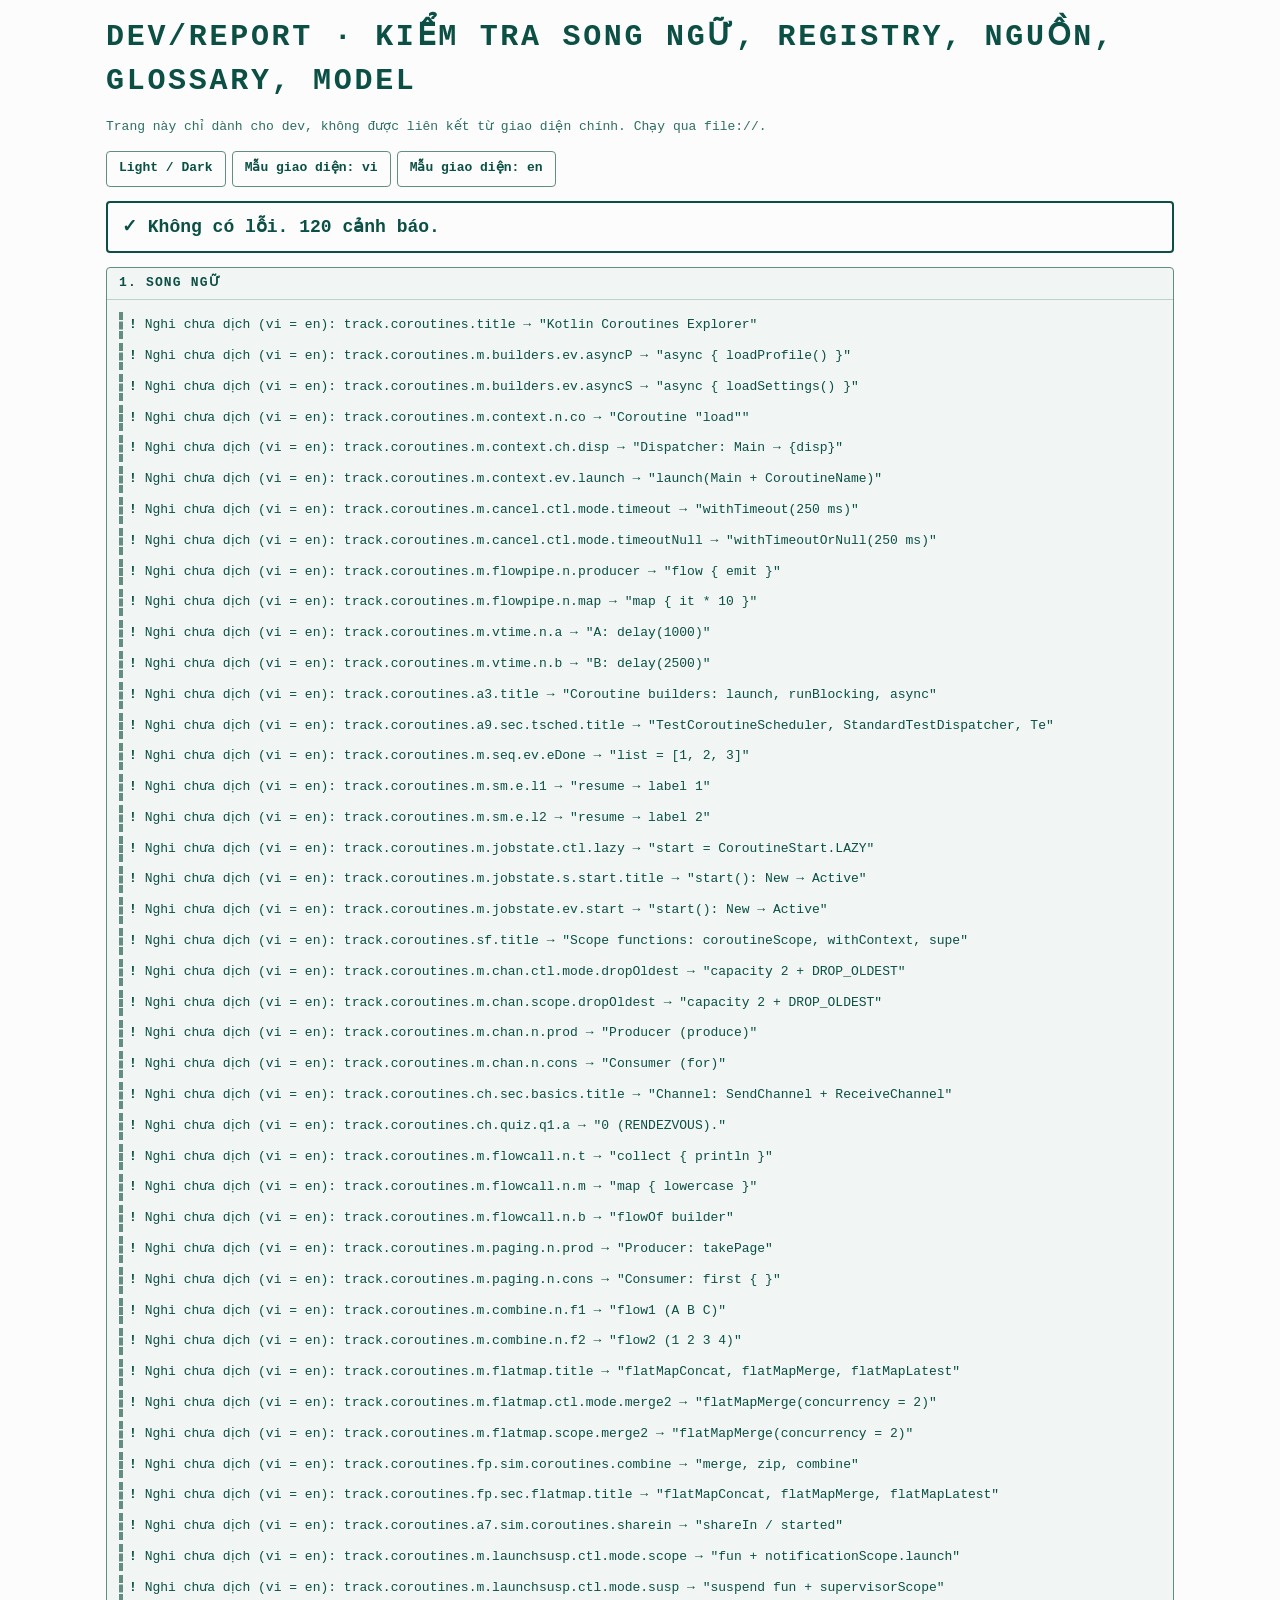
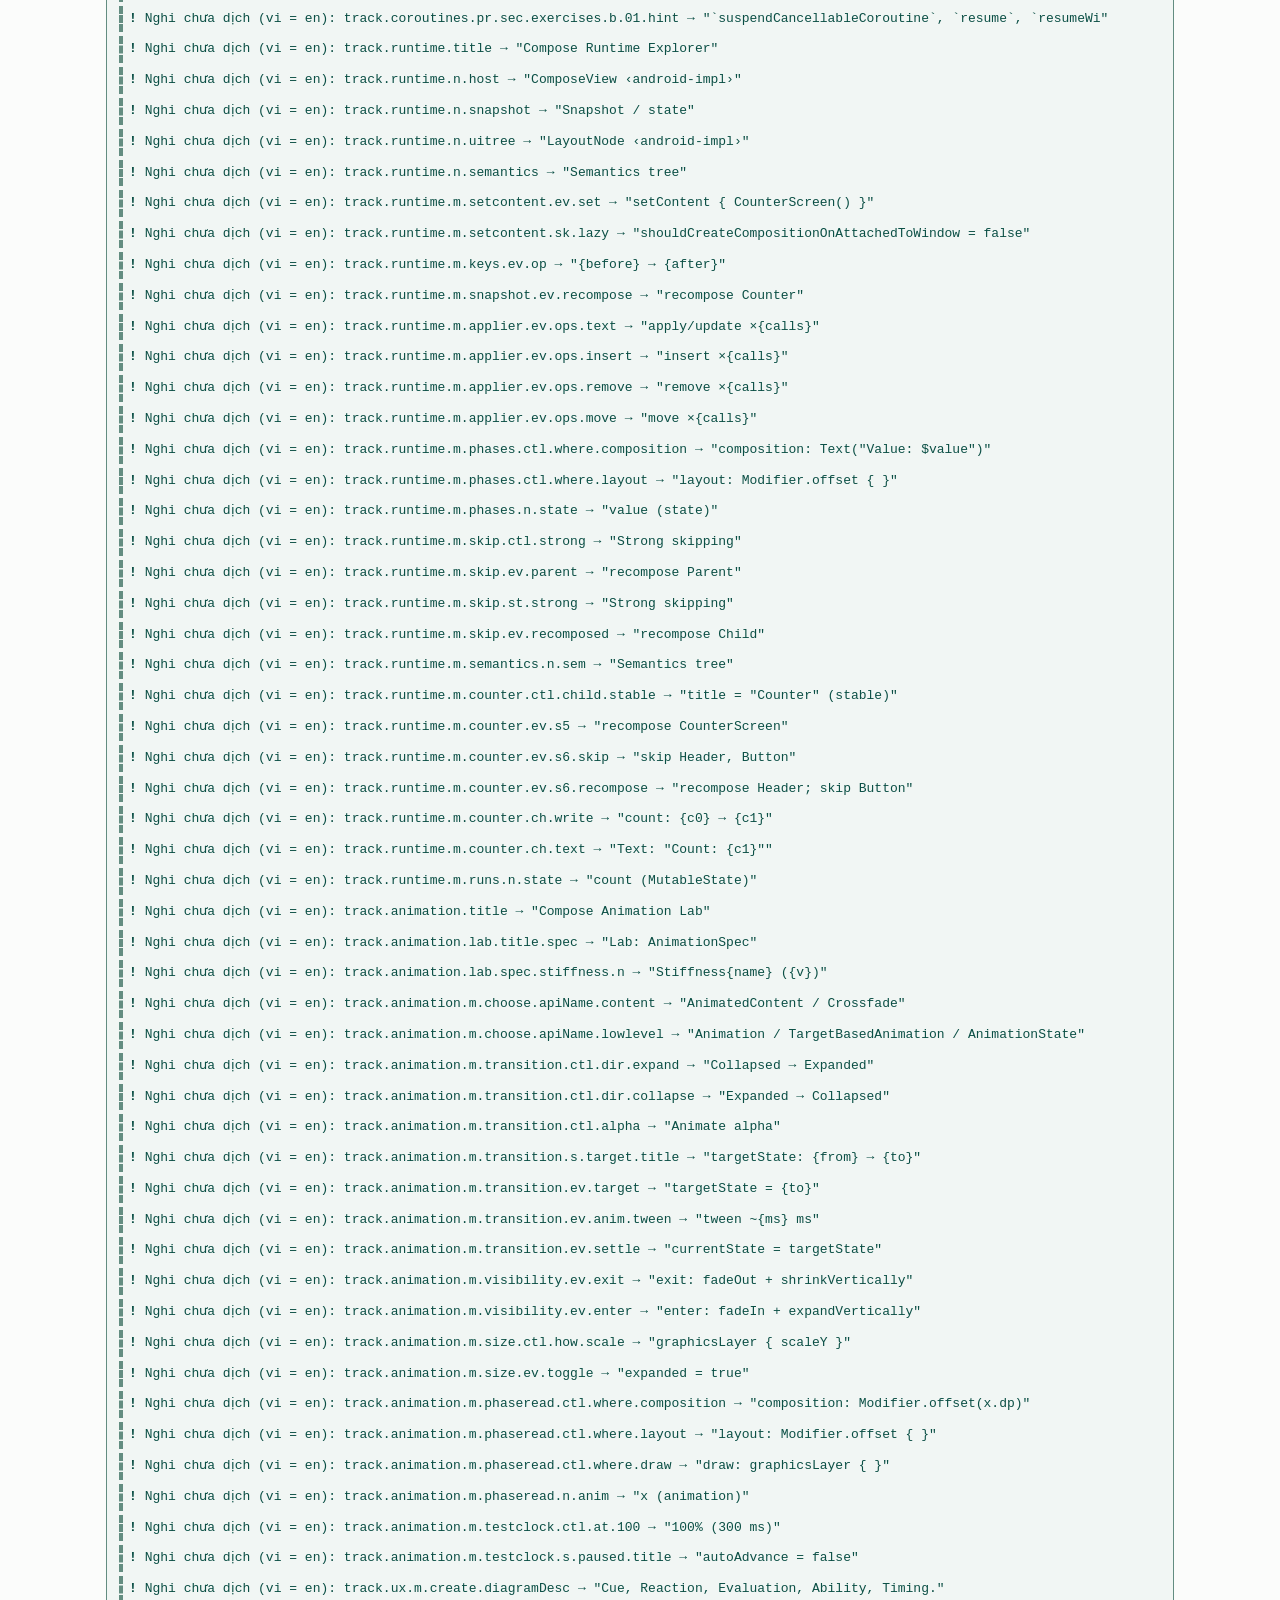
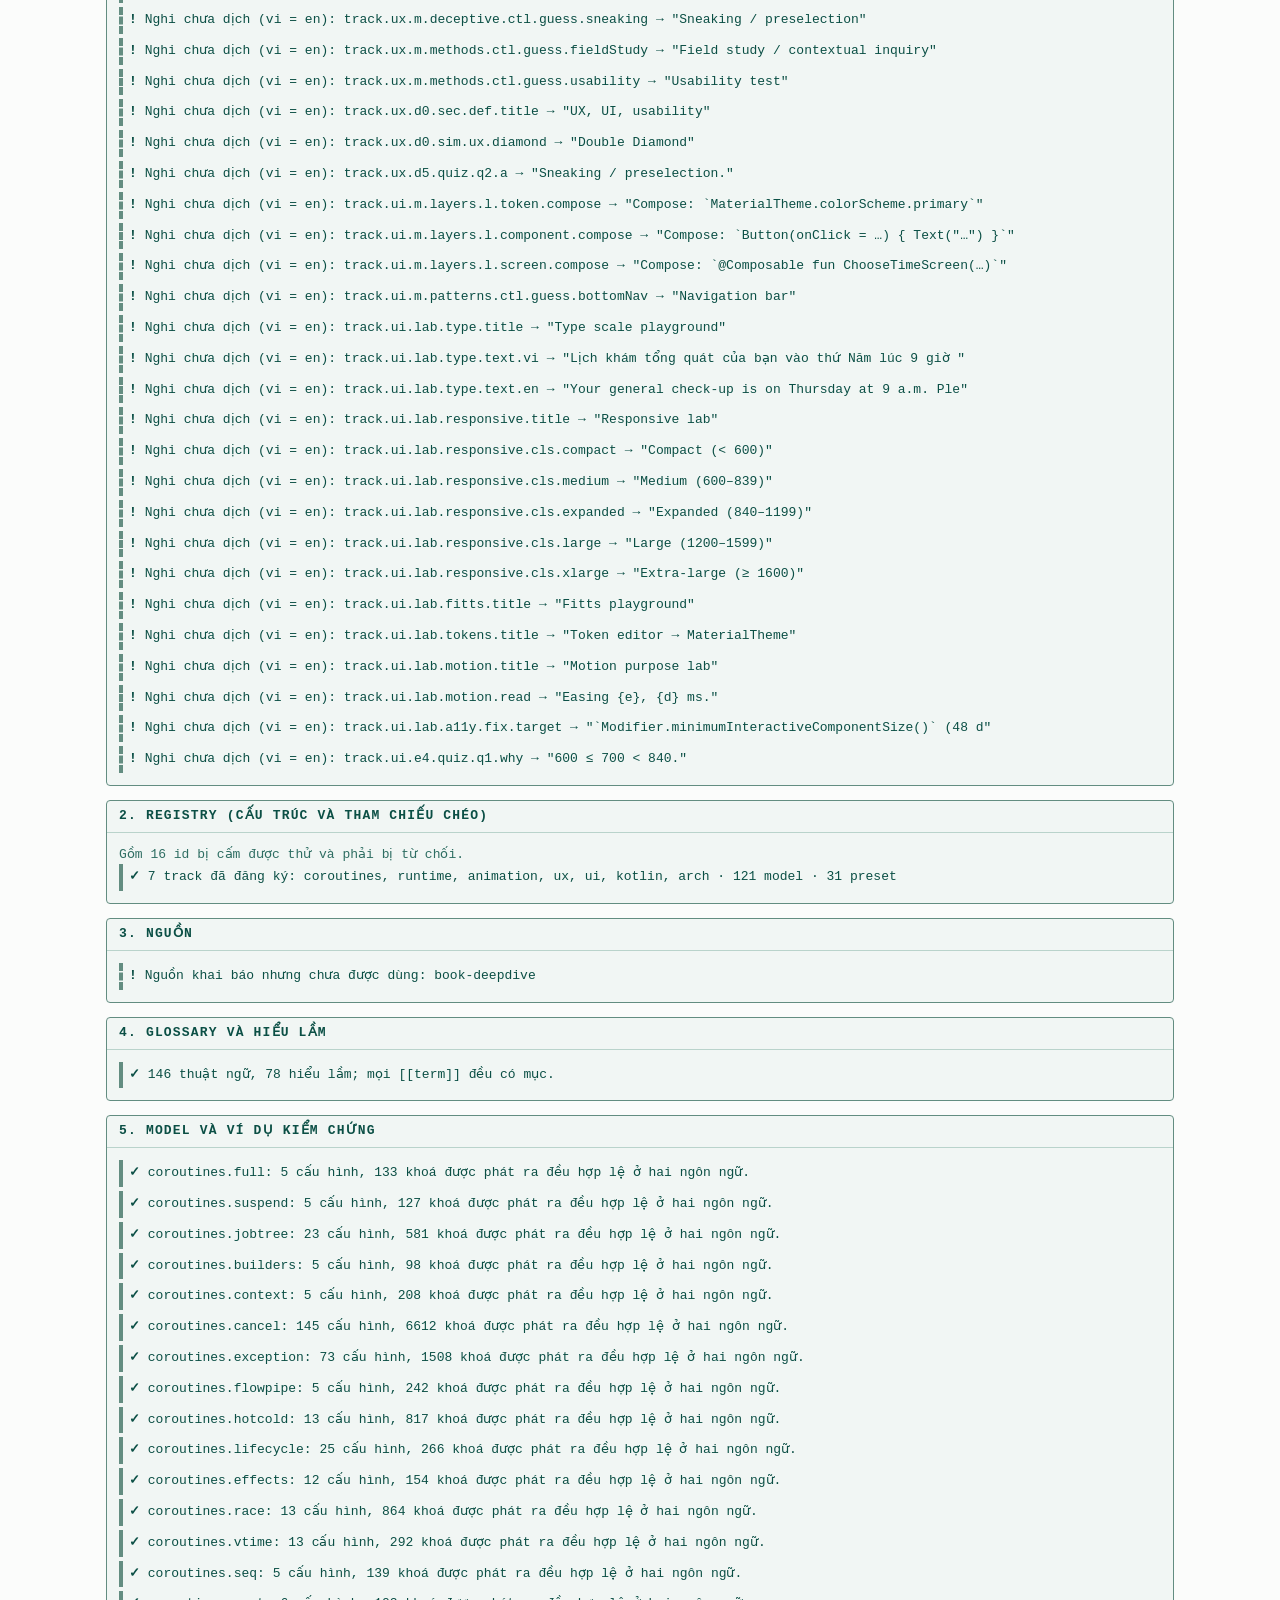
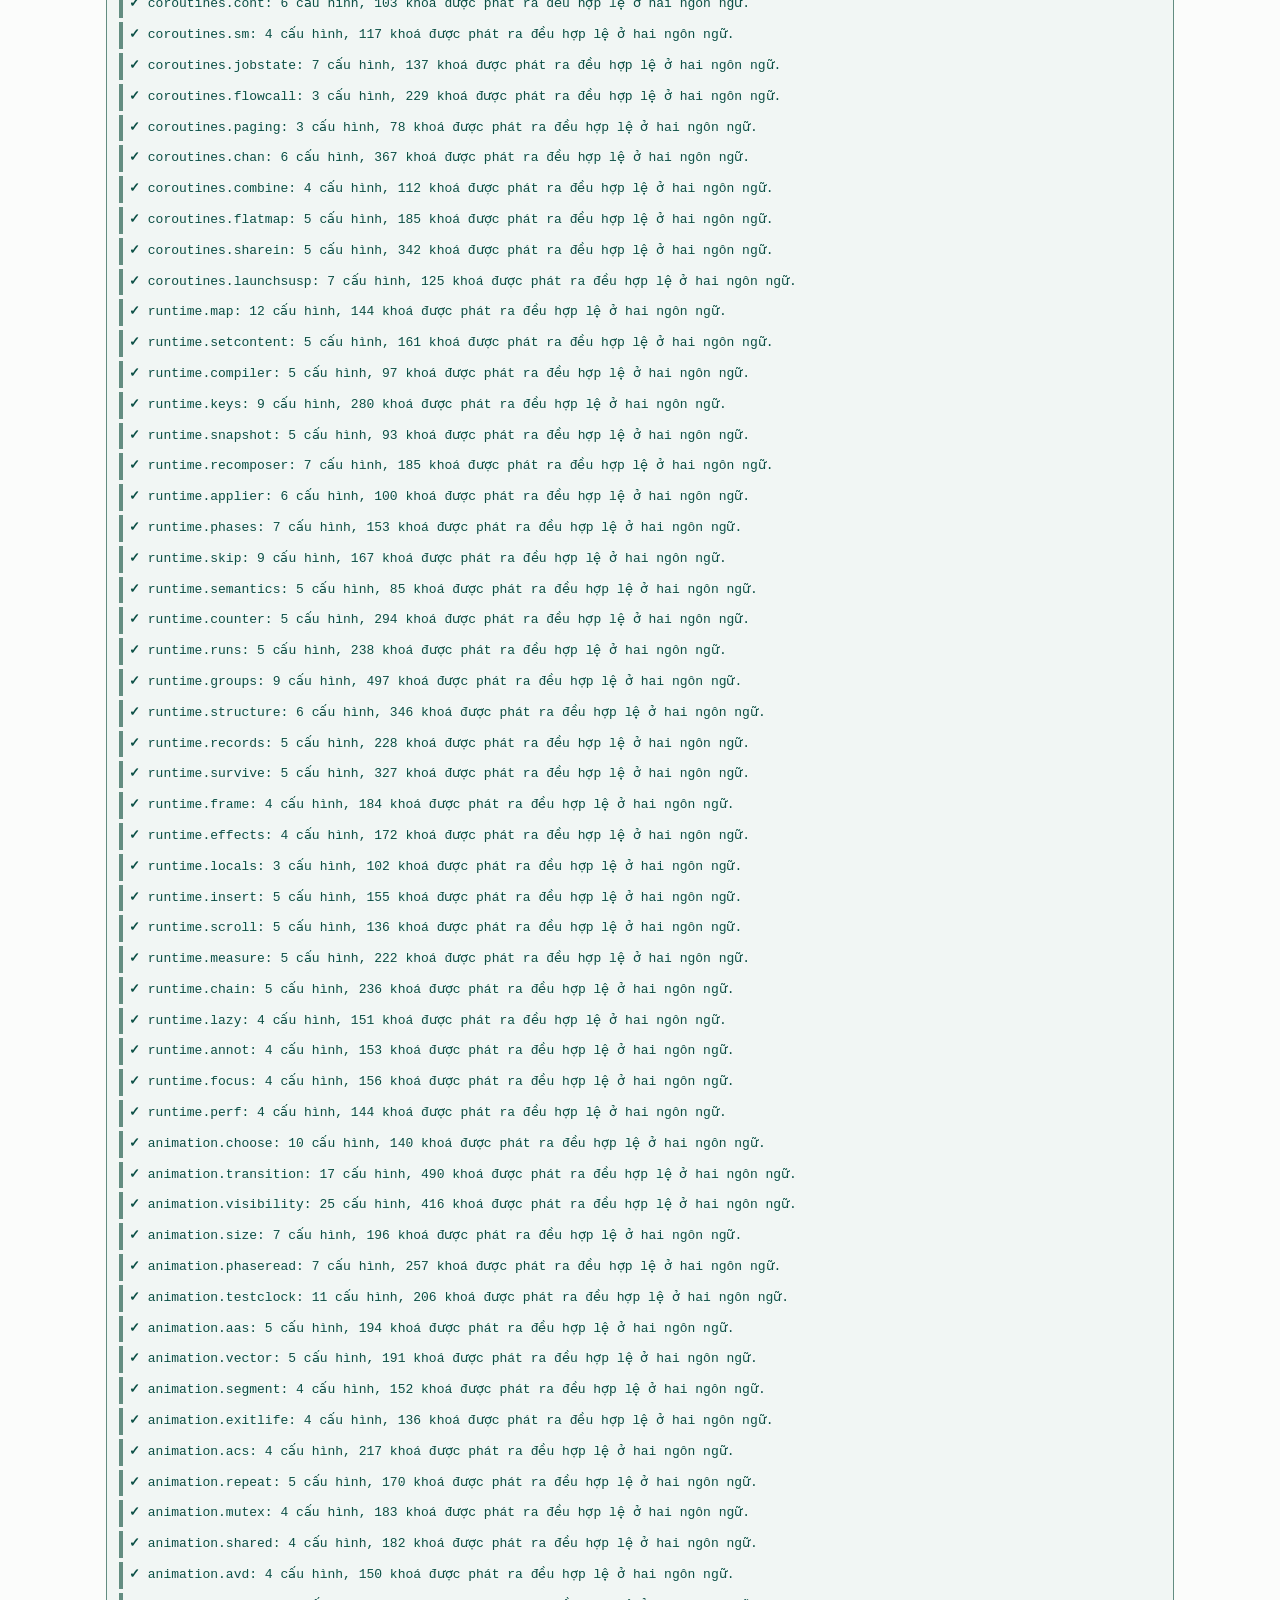
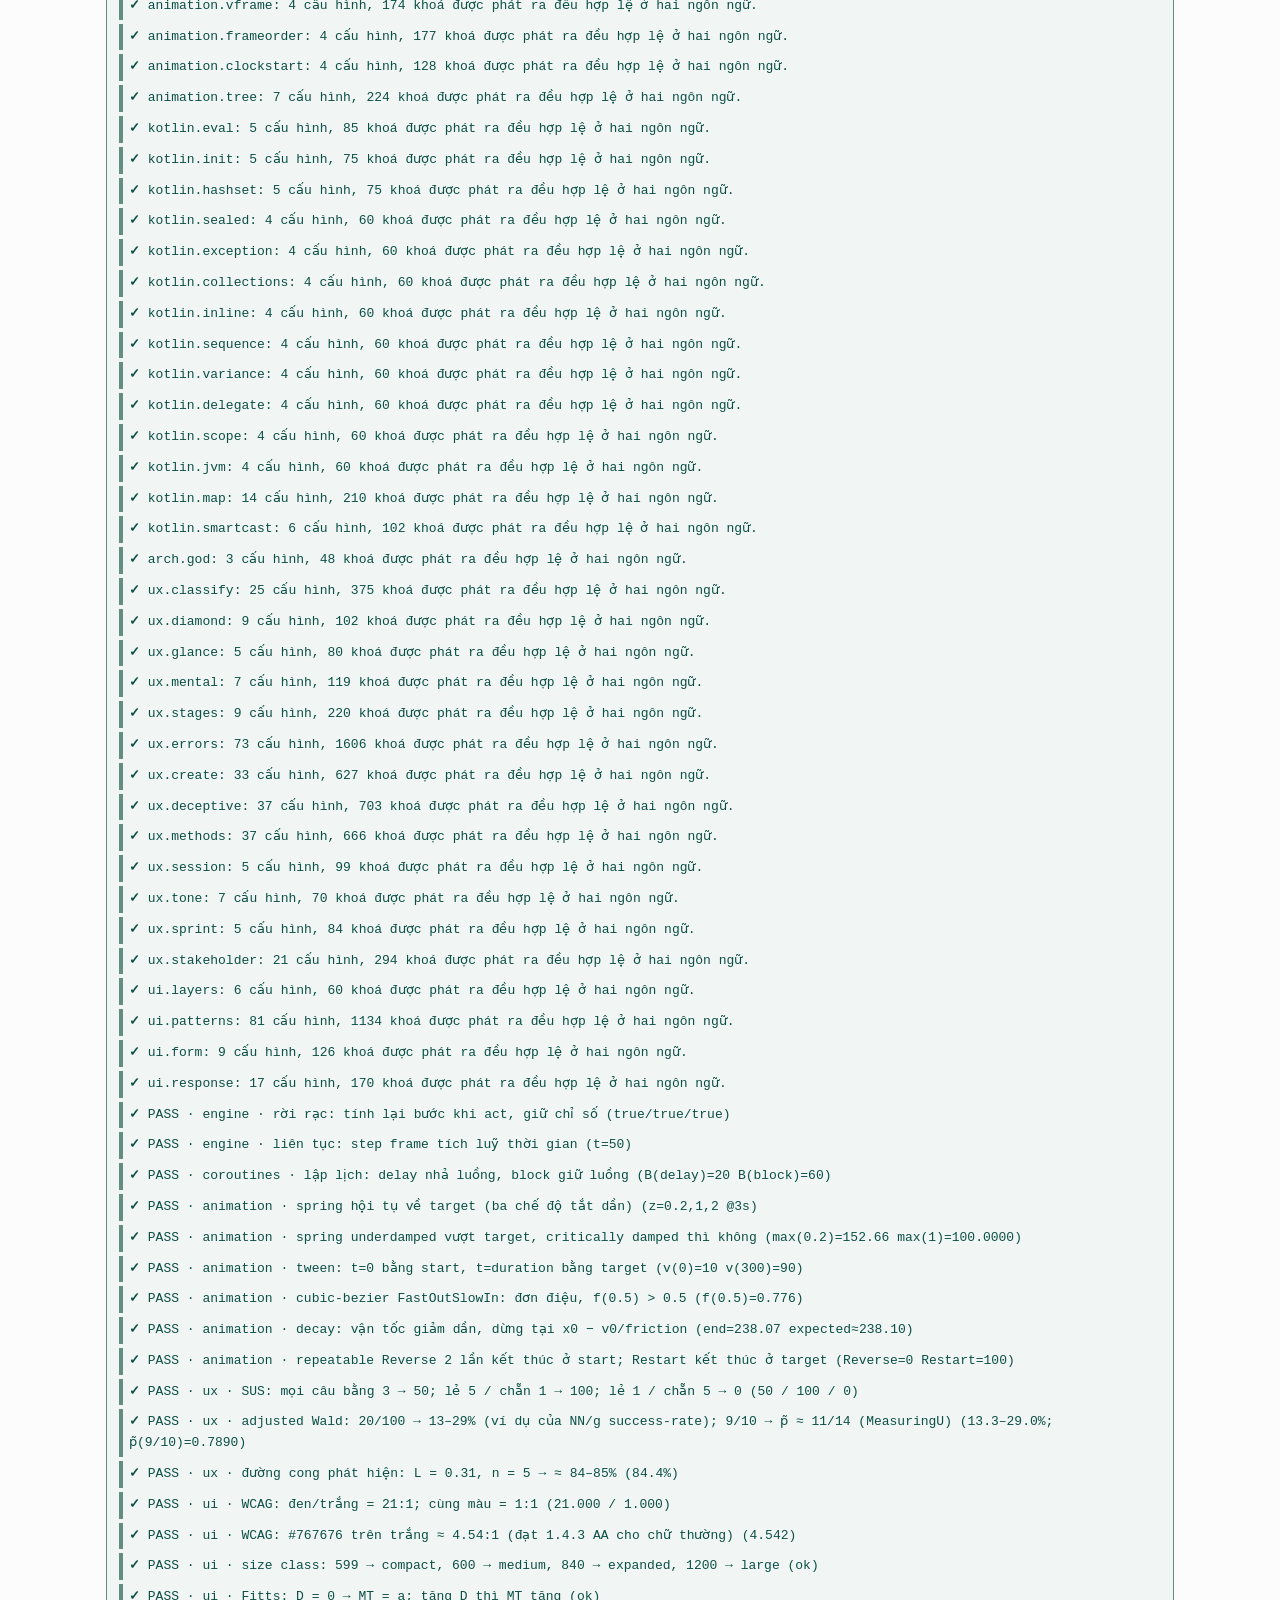
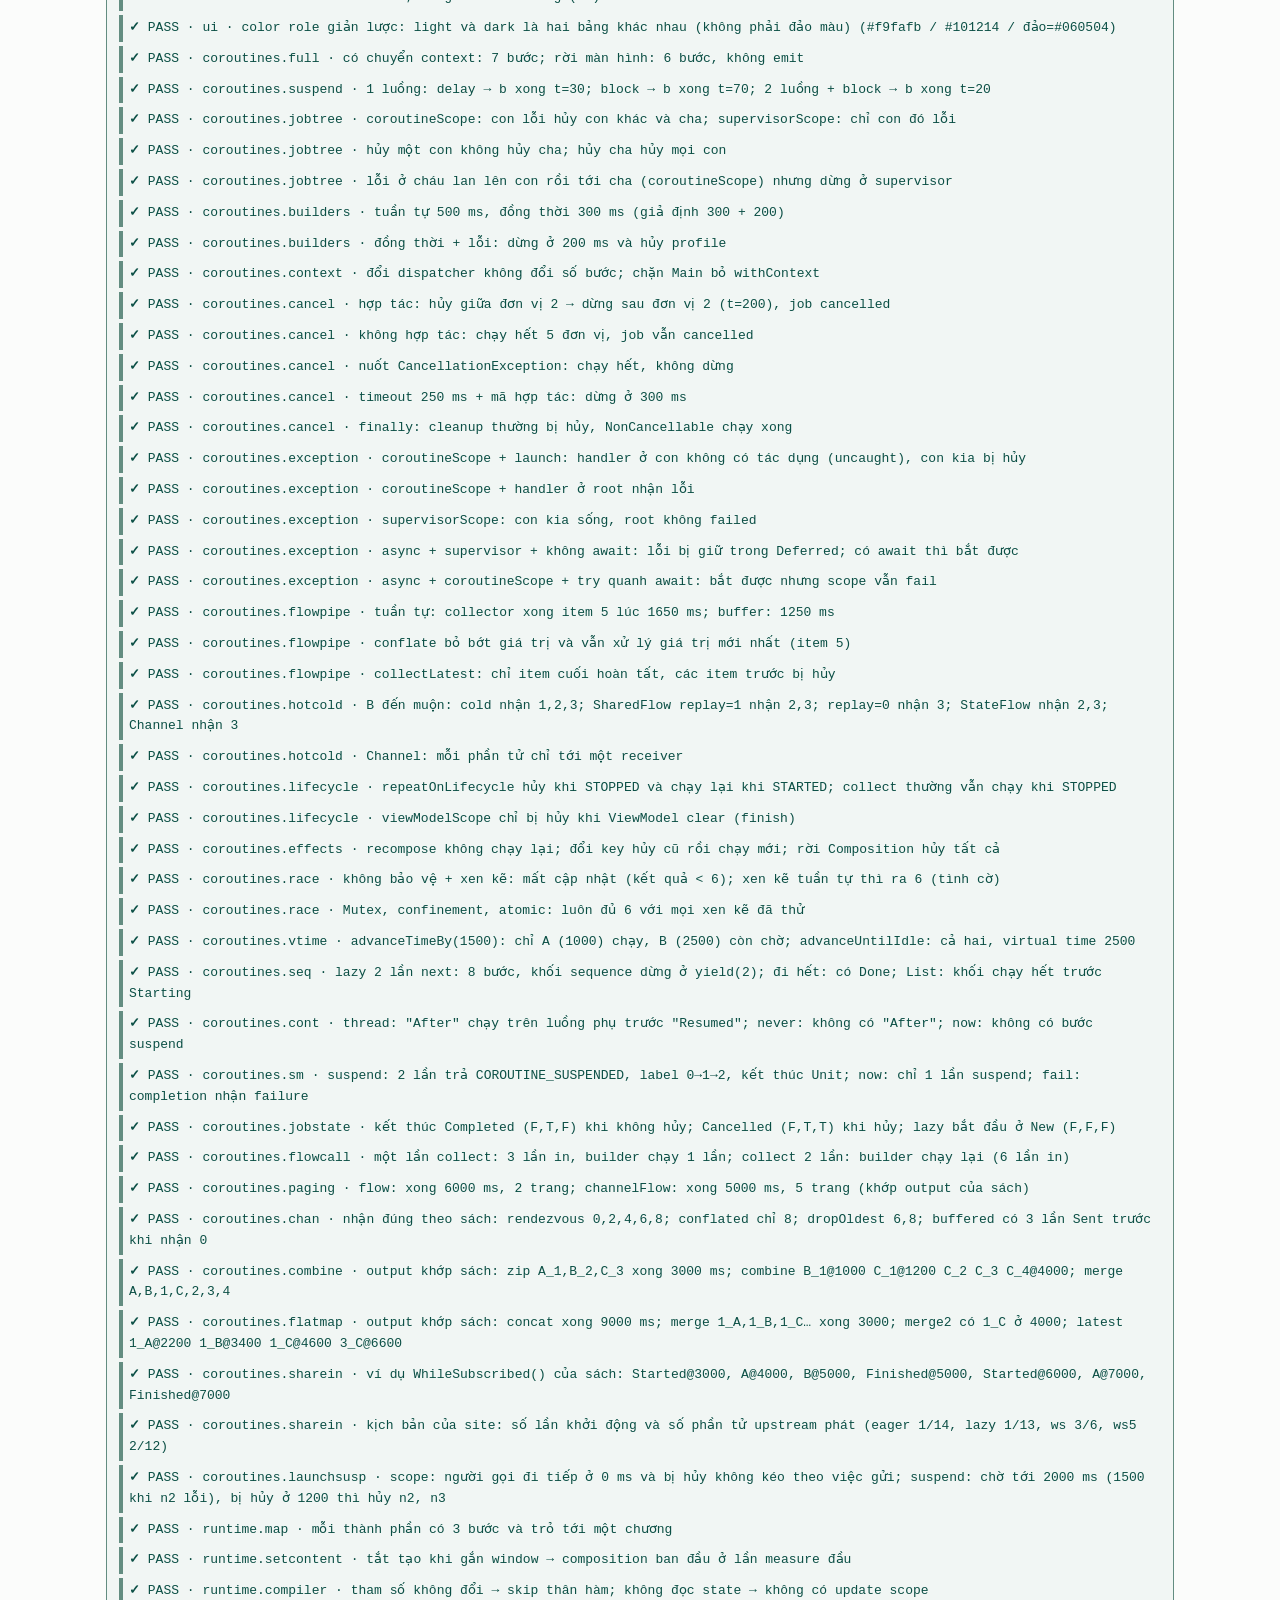
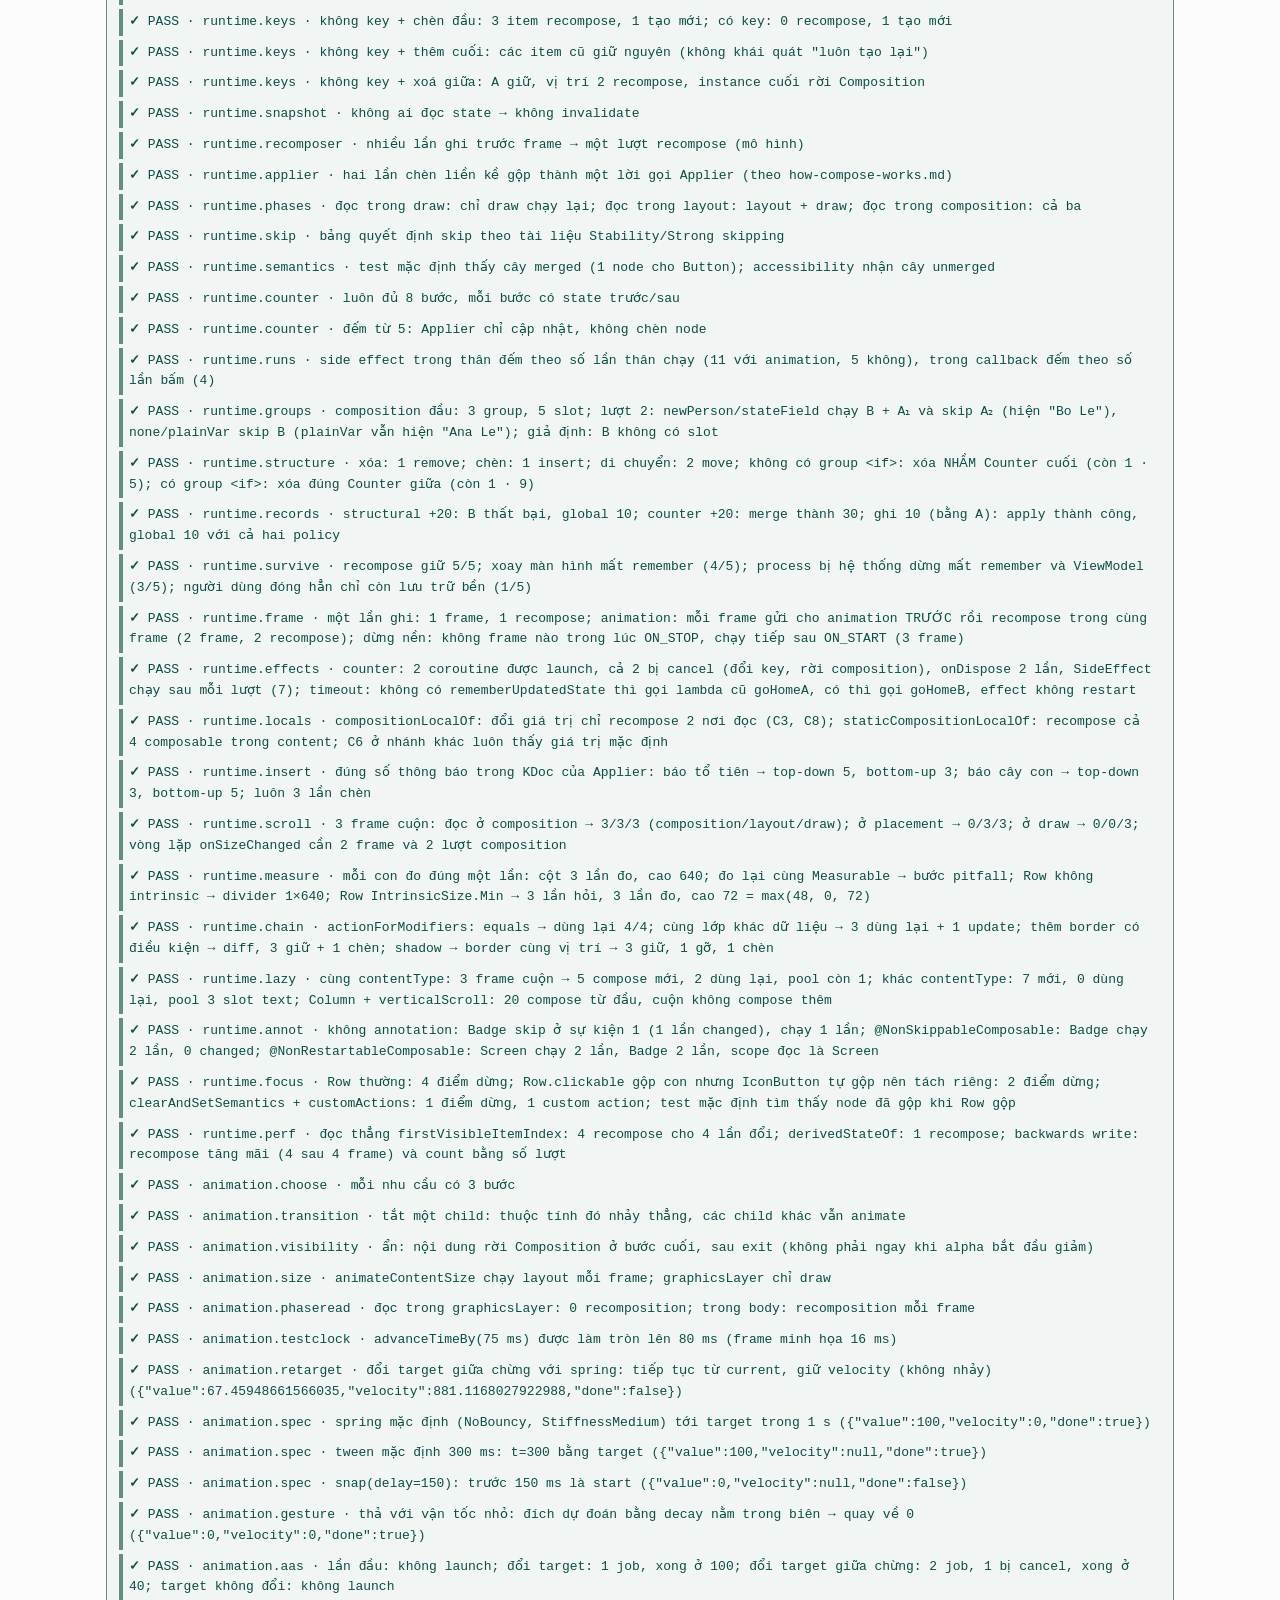
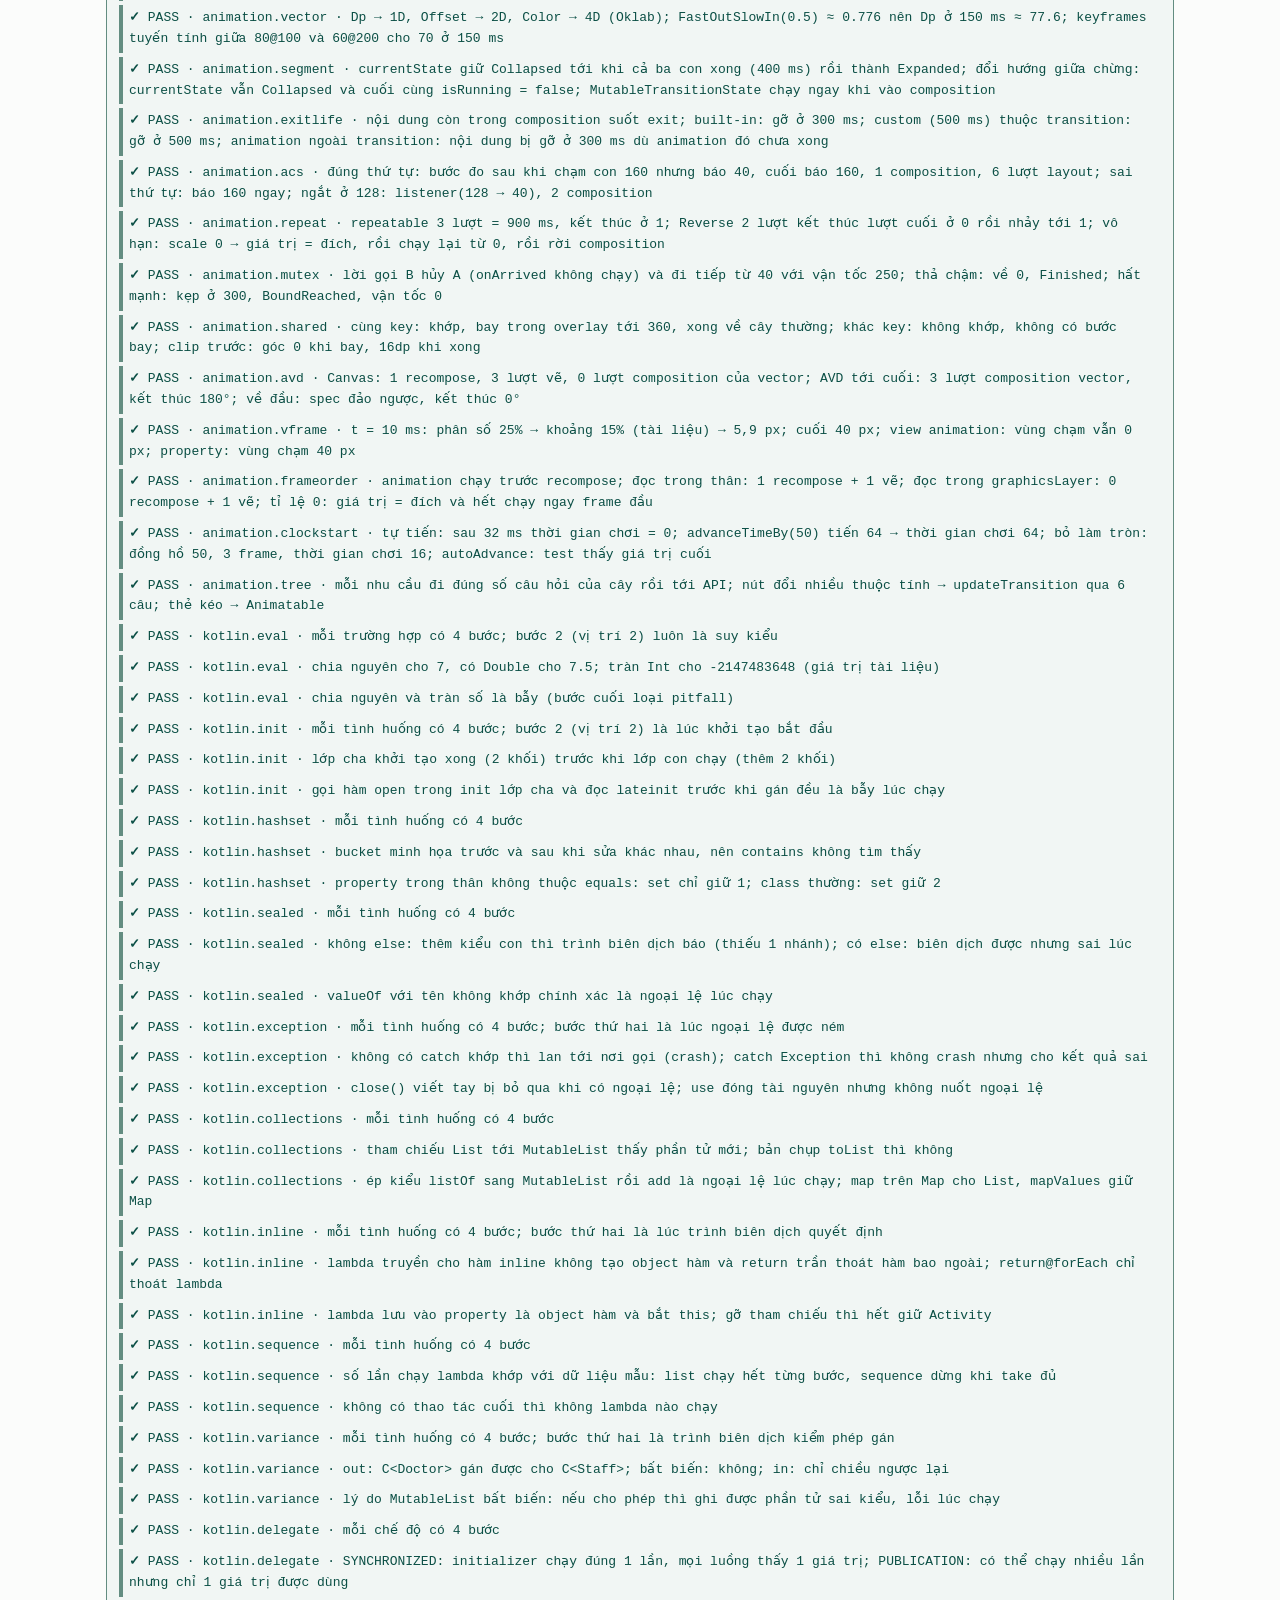
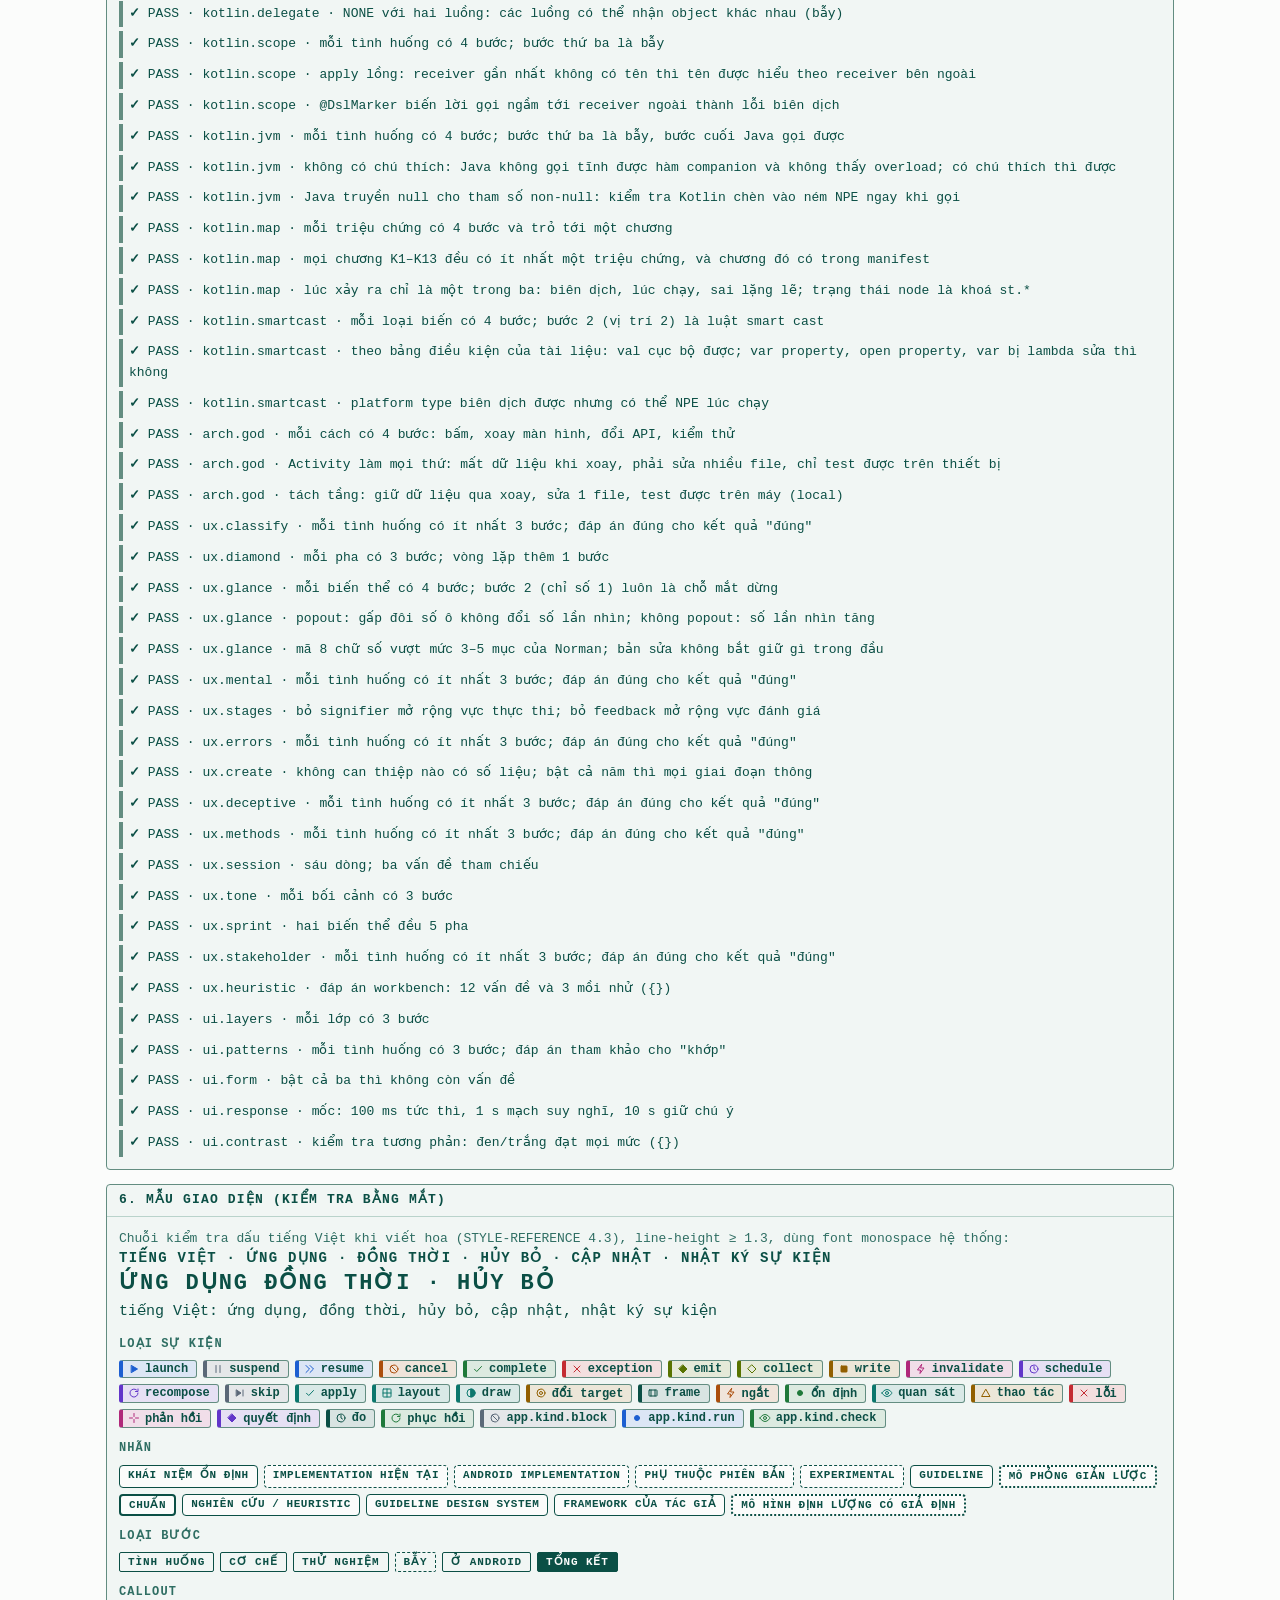
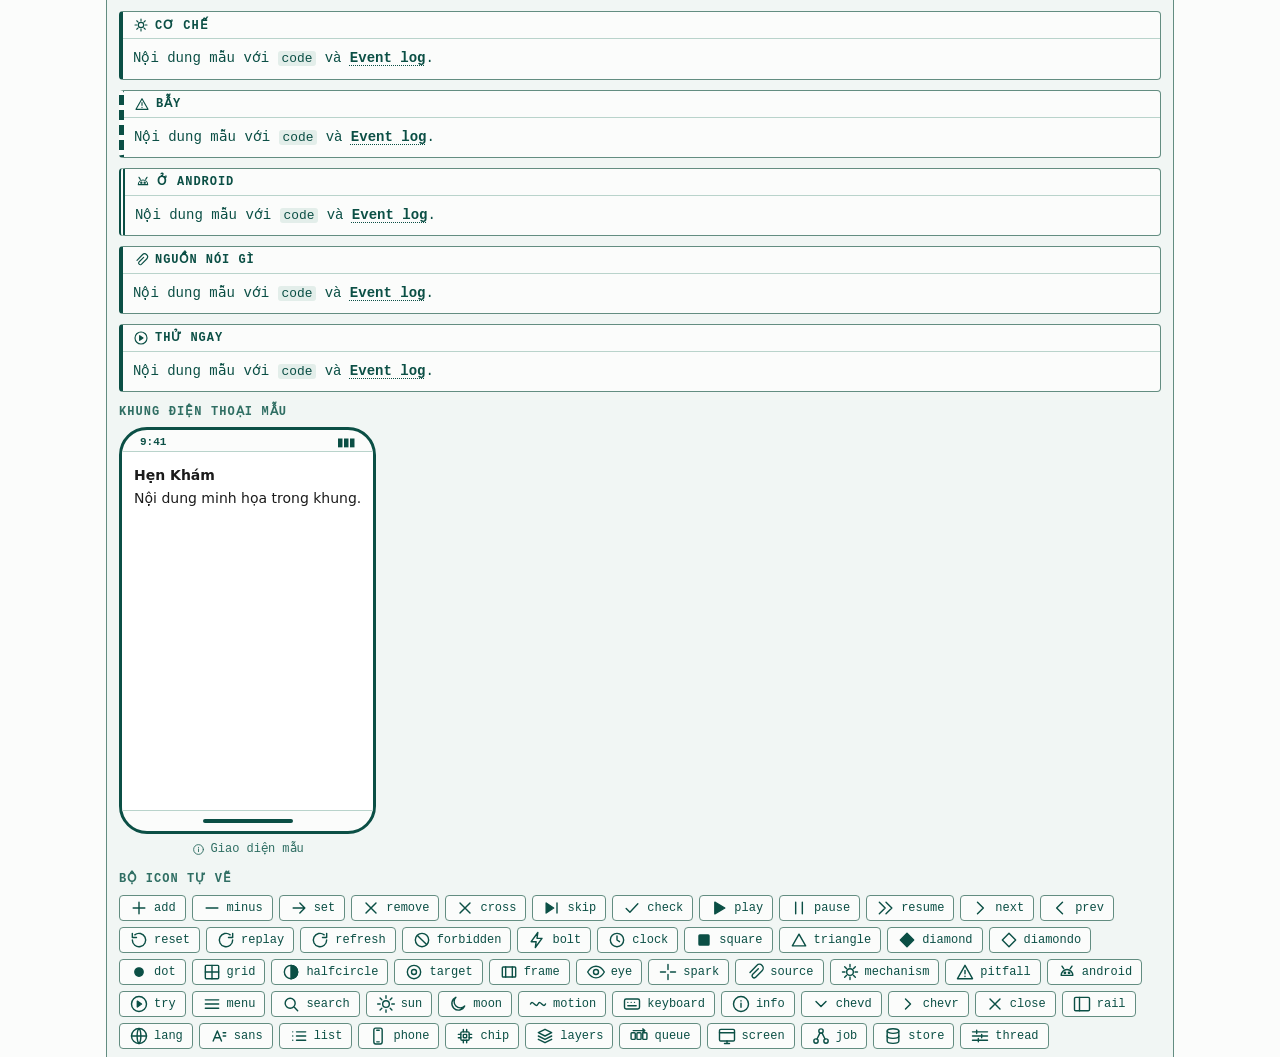
==== commit 38efed08: "Interactive graph view for the bridge map, track pages and glossary" ====
--- a/dev/report.html
+++ b/dev/report.html
@@ -22,6 +22,7 @@
 <script defer src="../js/core/diagram.js"></script>
 <script defer src="../js/core/ui.js"></script>
 <script defer src="../js/core/controls.js"></script>
+<script defer src="../js/core/graph.js"></script>
 <script defer src="../js/core/search.js"></script>
 <script defer src="../js/core/router.js"></script>
 <script defer src="../i18n/ui.vi.js"></script>
--- a/styles.css
+++ b/styles.css
@@ -672,13 +672,43 @@
 }
 @media print { .topbar, .toolbar, .rail, .controls, .drawer { display: none !important; } }
 /* Bản đồ cầu nối (P7) */
-.bridge-map-wrap { max-width: 100%; overflow: hidden; margin: 0 0 12px; }
-.bridge-map { width: 100%; max-width: 720px; height: auto; display: block; }
-.bridge-map .bm-edge { stroke: var(--line-strong); stroke-width: 1.5; stroke-dasharray: 5 4; }
-.bridge-map .bm-label { font: 700 11px var(--mono); fill: var(--ink-2); }
-.bridge-map .bm-box { fill: var(--paper); stroke: var(--ink); stroke-width: 1.6; }
-.bridge-map .bm-code { font: 800 14px var(--mono); fill: var(--ink); }
-.bridge-map .bm-node:focus-visible .bm-box, .bridge-map .bm-node:hover .bm-box { stroke: var(--focus); stroke-width: 3; }
+/* đồ thị kiểu graph view (js/core/graph.js) */
+.gv { display: grid; gap: 6px; margin: 0 0 14px; }
+.gv-bar { display: flex; flex-wrap: wrap; align-items: center; gap: 6px 14px; font-size: 13px; color: var(--ink-2); }
+.gv-toggle { display: inline-flex; align-items: center; gap: 6px; cursor: pointer; }
+.gv-tools { display: inline-flex; gap: 4px; margin-left: auto; }
+.gv-stage { position: relative; border: 1px solid var(--line-strong); border-radius: var(--radius); background: var(--paper); overflow: hidden; max-width: 100%; }
+.gv-svg { display: block; width: 100%; height: 100%; touch-action: pan-y; cursor: grab; user-select: none; }
+.gv-svg:active { cursor: grabbing; }
+.gv-e { stroke: var(--line-strong); stroke-width: 1; opacity: .55; transition: opacity .15s, stroke-width .15s; }
+.gv-e-bridge { stroke: var(--brand); stroke-width: 2.4; opacity: .9; }
+.gv-e-path { stroke: var(--ink-3); stroke-dasharray: 5 4; stroke-width: 1.4; }
+.gv-e-term { stroke-width: .8; }
+.gv-n { cursor: pointer; touch-action: none; }
+.gv-n circle { fill: var(--ink-3); stroke: var(--paper); stroke-width: 1.5; transition: opacity .15s; }
+.gv-n-hub circle { stroke: var(--ink); stroke-width: 2; }
+.gv-n-term circle { fill: var(--paper-2); stroke: var(--ink-2); stroke-width: 1.2; }
+.gv-code { font: 800 12px var(--mono); fill: #fff; pointer-events: none; }
+.gv-label { font: 11px var(--mono); fill: var(--ink-2); pointer-events: none; paint-order: stroke; stroke: var(--paper); stroke-width: 3px; opacity: 0; transition: opacity .15s; }
+.gv-n-hub .gv-label { font-weight: 700; fill: var(--ink); opacity: 1; }
+.gv-zoomed .gv-label, .gv-labels-all .gv-label, .gv-n.on .gv-label { opacity: 1; }
+.gv-focus .gv-n:not(.on) { opacity: .18; }
+.gv-focus .gv-e { opacity: .08; }
+.gv-focus .gv-e.on { opacity: 1; stroke-width: 2.6; }
+.gv-n.me circle, .gv-n:focus-visible circle { stroke: var(--focus); stroke-width: 3; }
+.gv-n:focus { outline: none; }
+.gv-info { margin: 0; font-size: 12.5px; line-height: 1.45; color: var(--ink-2); min-height: 2.9em; }
+.gv-legend { display: flex; flex-wrap: wrap; gap: 4px 14px; font-size: 12px; color: var(--ink-2); }
+.gv-lg { display: inline-flex; align-items: center; gap: 6px; }
+.gv-lg i { display: inline-block; width: 18px; height: 0; border-top: 1px solid var(--line-strong); }
+.gv-lg-hub i { width: 12px; height: 12px; border: 2px solid var(--ink); border-radius: 50%; background: var(--ink-3); }
+.gv-lg-leaf i { width: 8px; height: 8px; border: 0; border-radius: 50%; background: var(--ink-3); }
+.gv-lg-term i { width: 8px; height: 8px; border: 1.2px solid var(--ink-2); border-radius: 50%; background: var(--paper-2); }
+.gv-lg-bridge i { border-top: 2.4px solid var(--brand); }
+.gv-lg-path i { border-top: 1.4px dashed var(--ink-3); }
+.gv-details > summary { cursor: pointer; font-weight: 700; }
+.gv-details[open] > summary { margin-bottom: 10px; }
+@media (prefers-reduced-motion: reduce) { .gv-e, .gv-n circle, .gv-label { transition: none; } }
 
 /* Hình trực quan dạng bảng, ma trận, hộp lồng (ADE.registerScreen với opts; track kỹ thuật dùng) */
 .vz { width: 100%; max-width: 640px; display: grid; gap: 8px; }
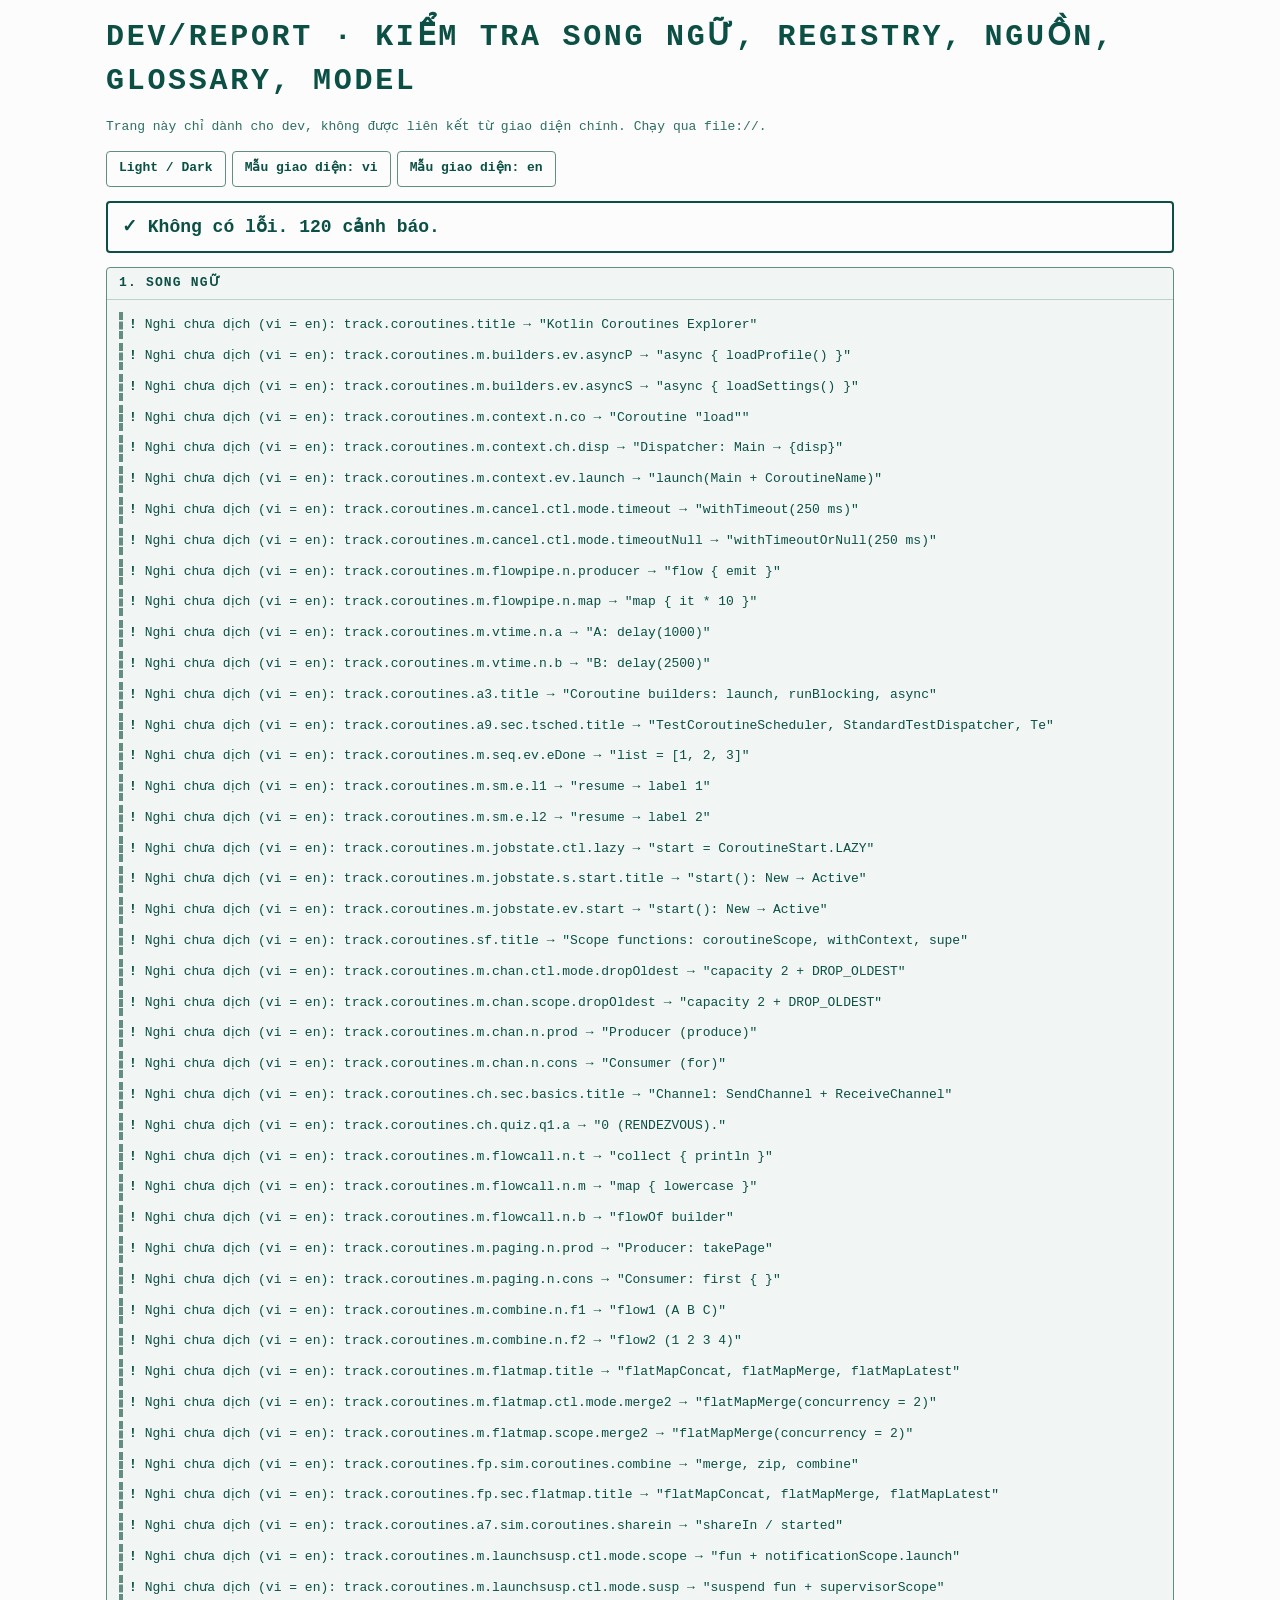
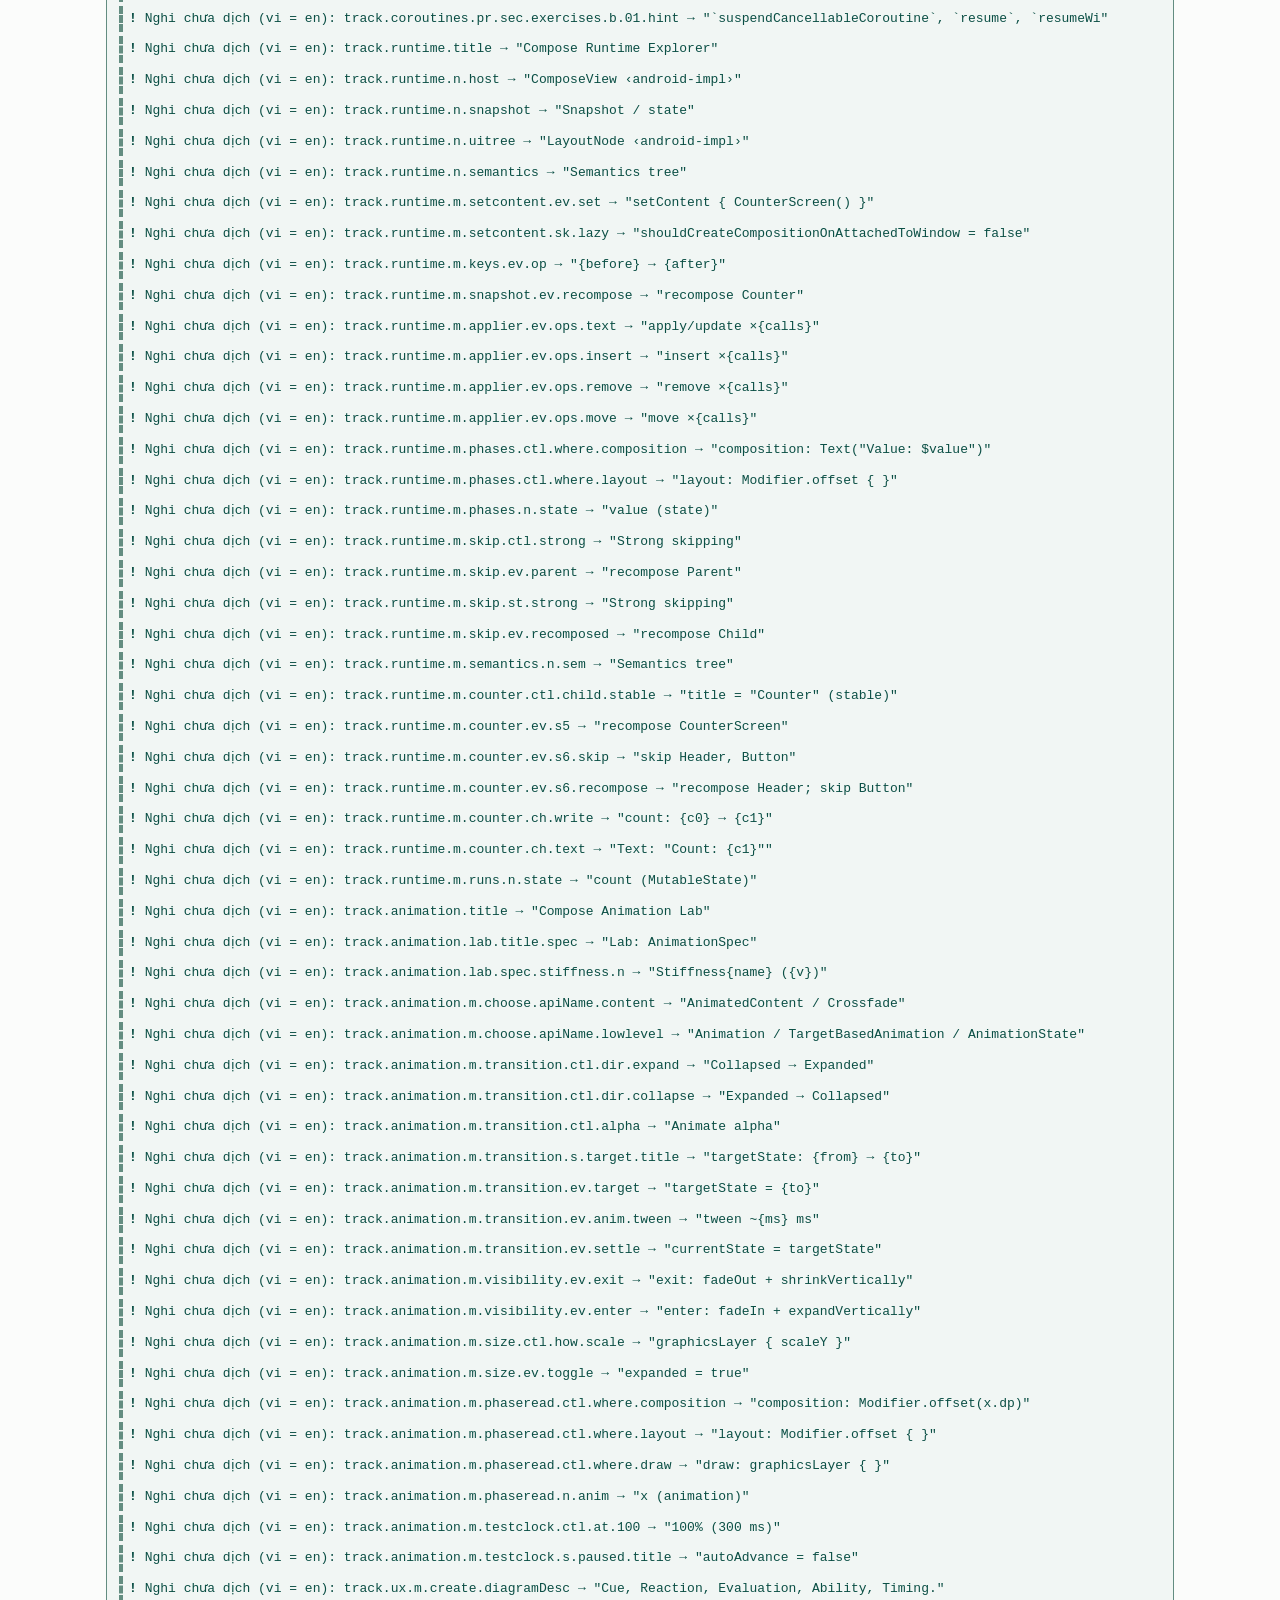
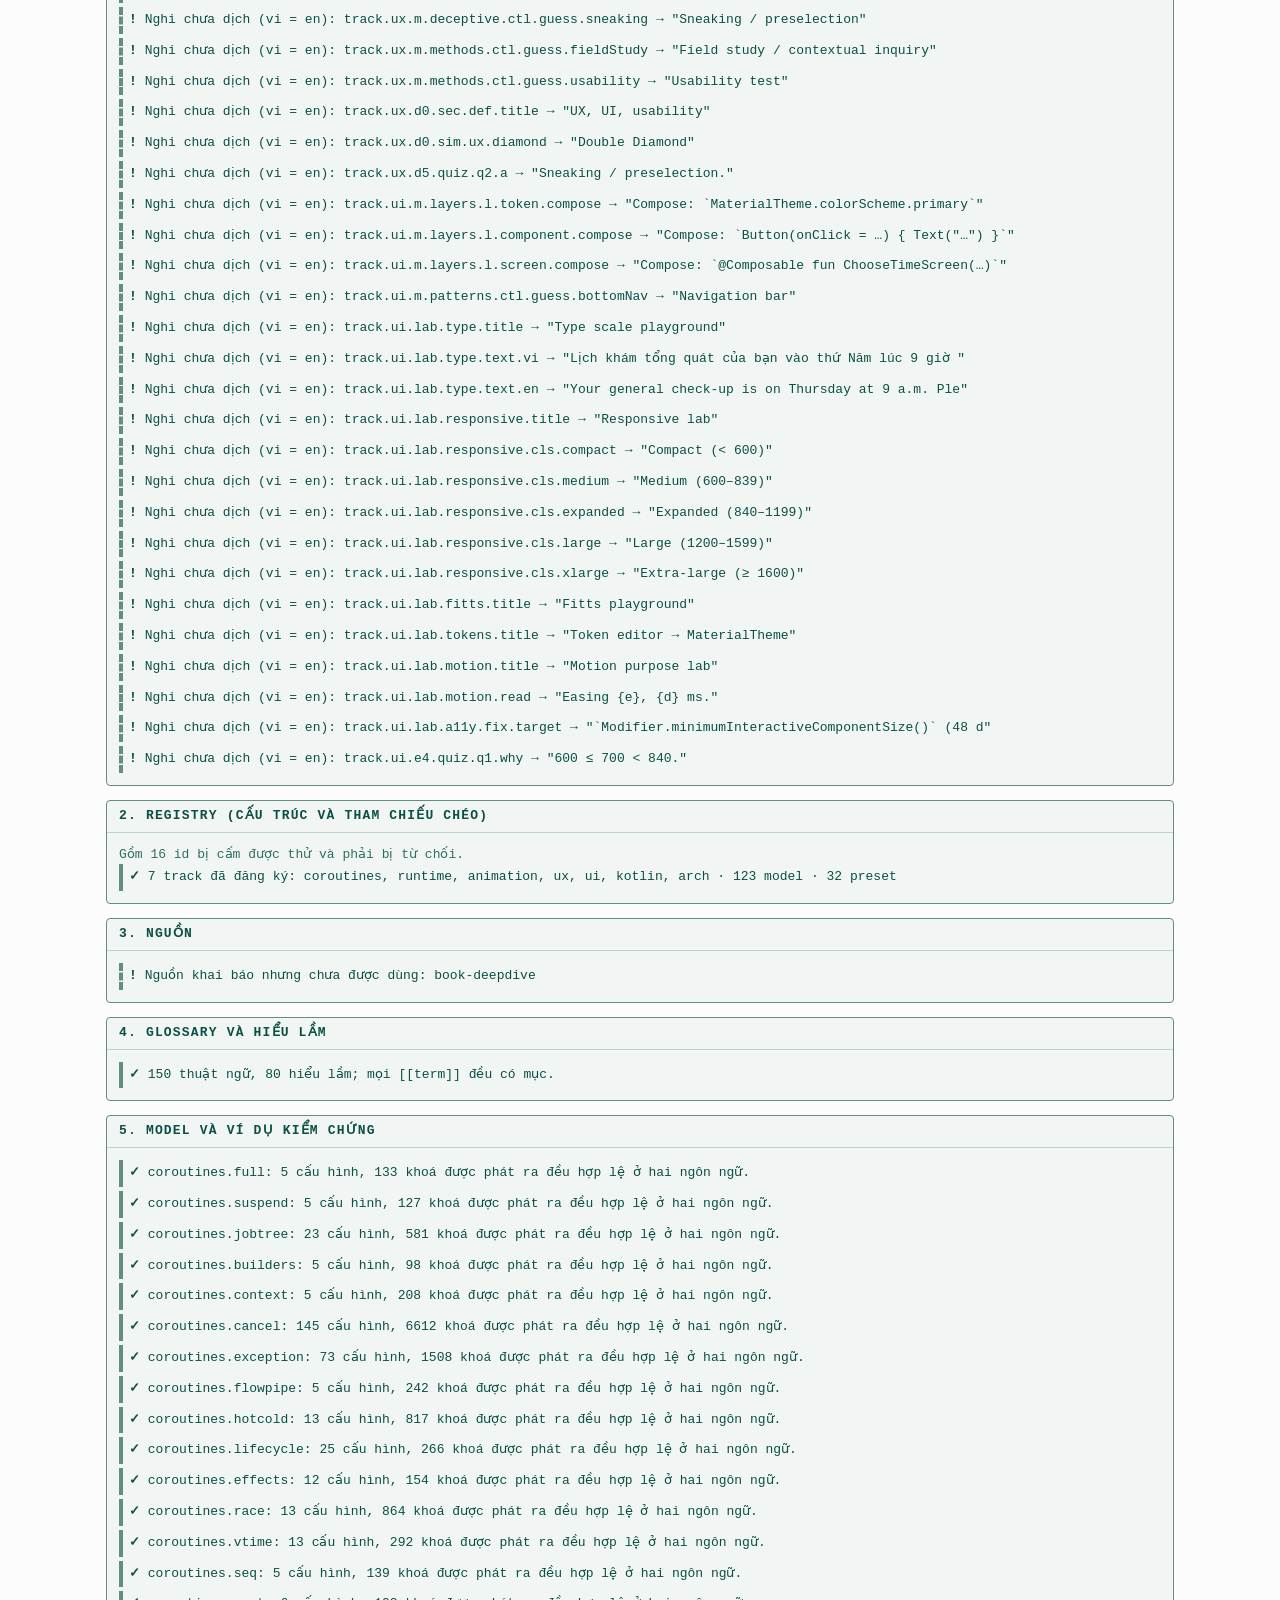
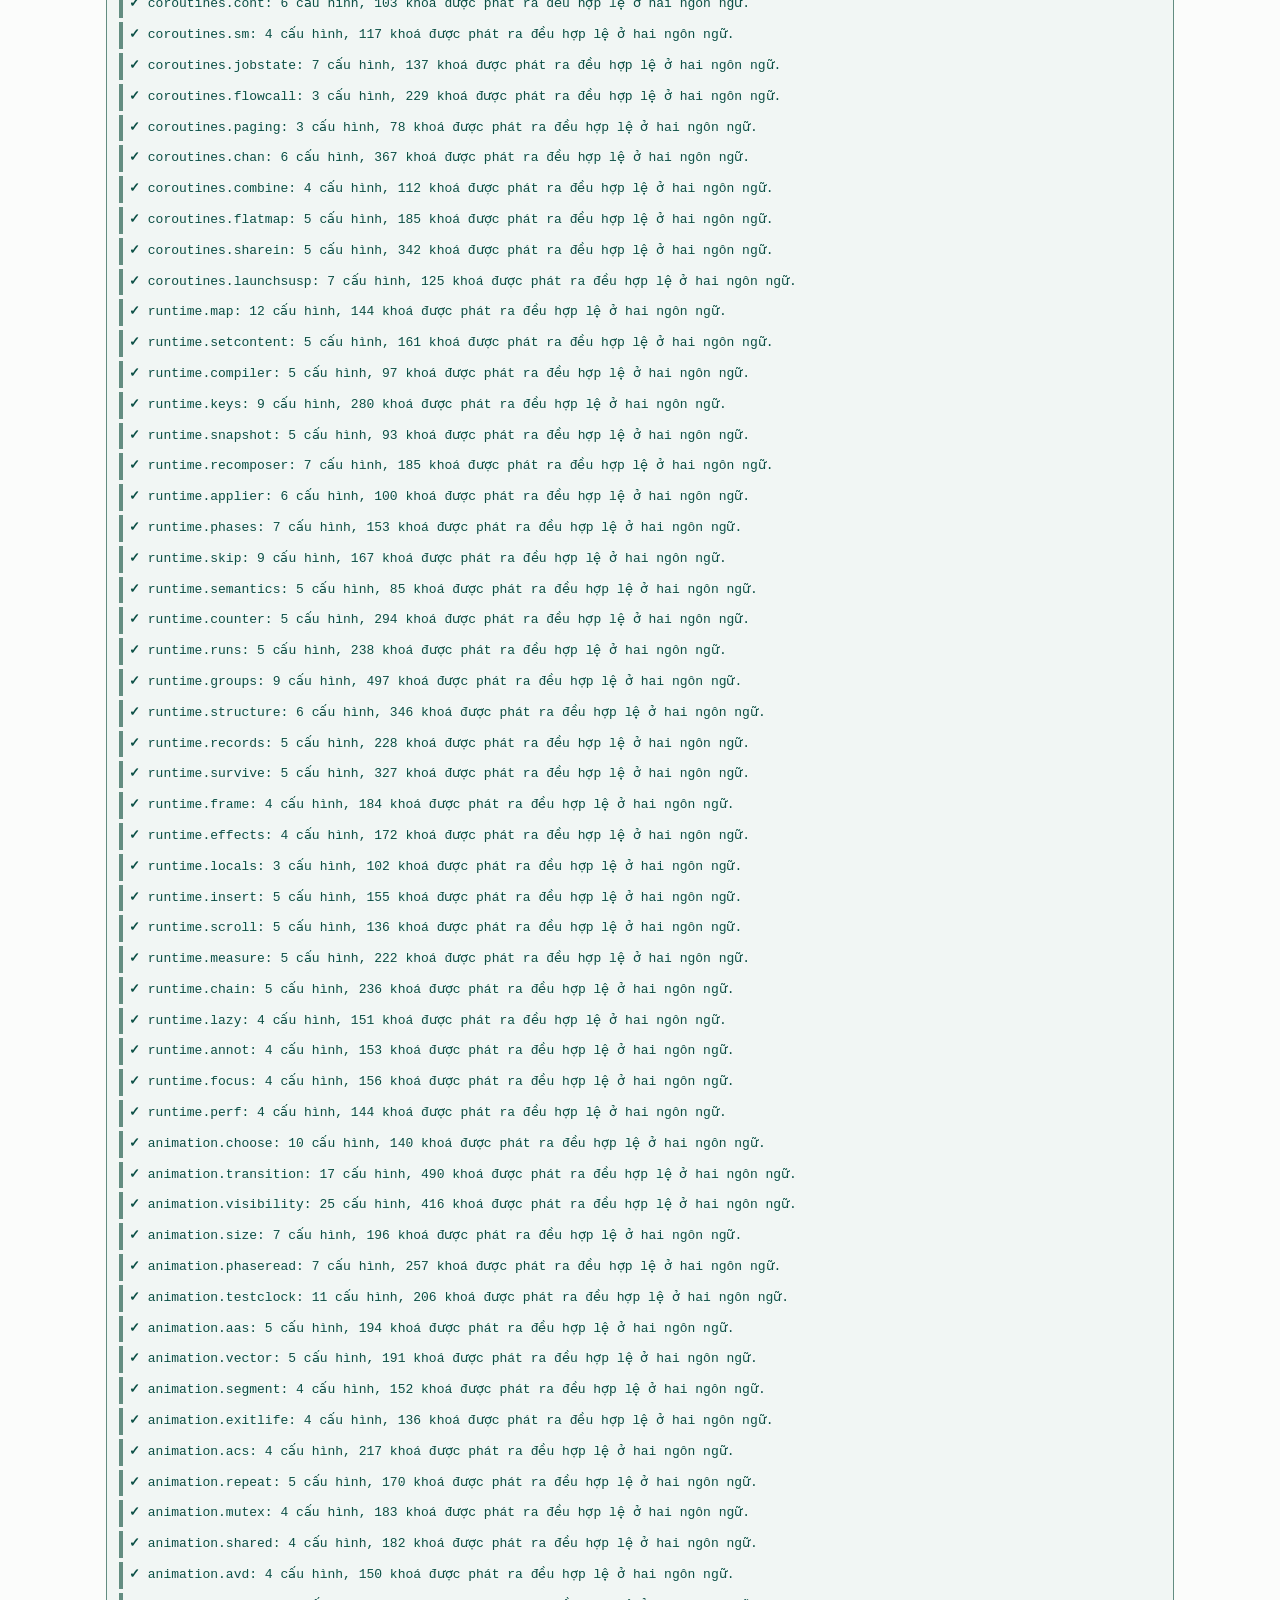
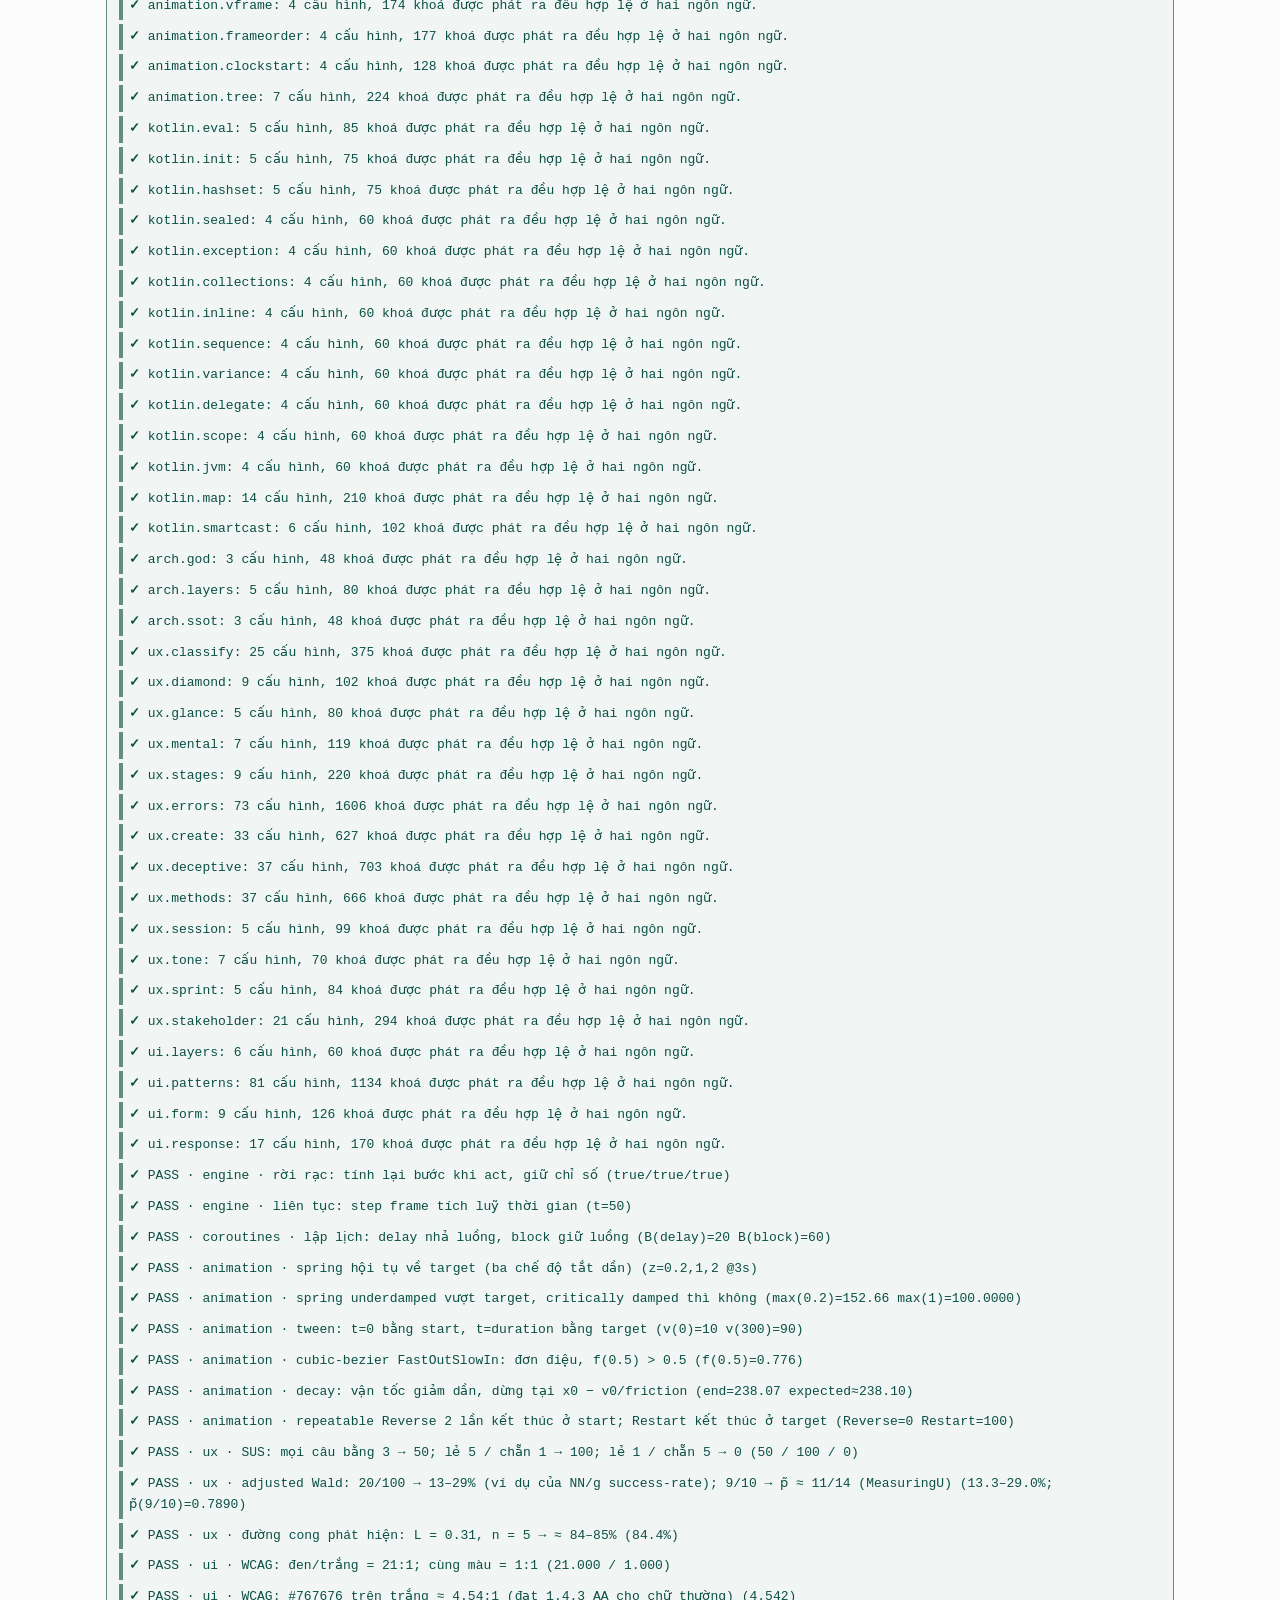
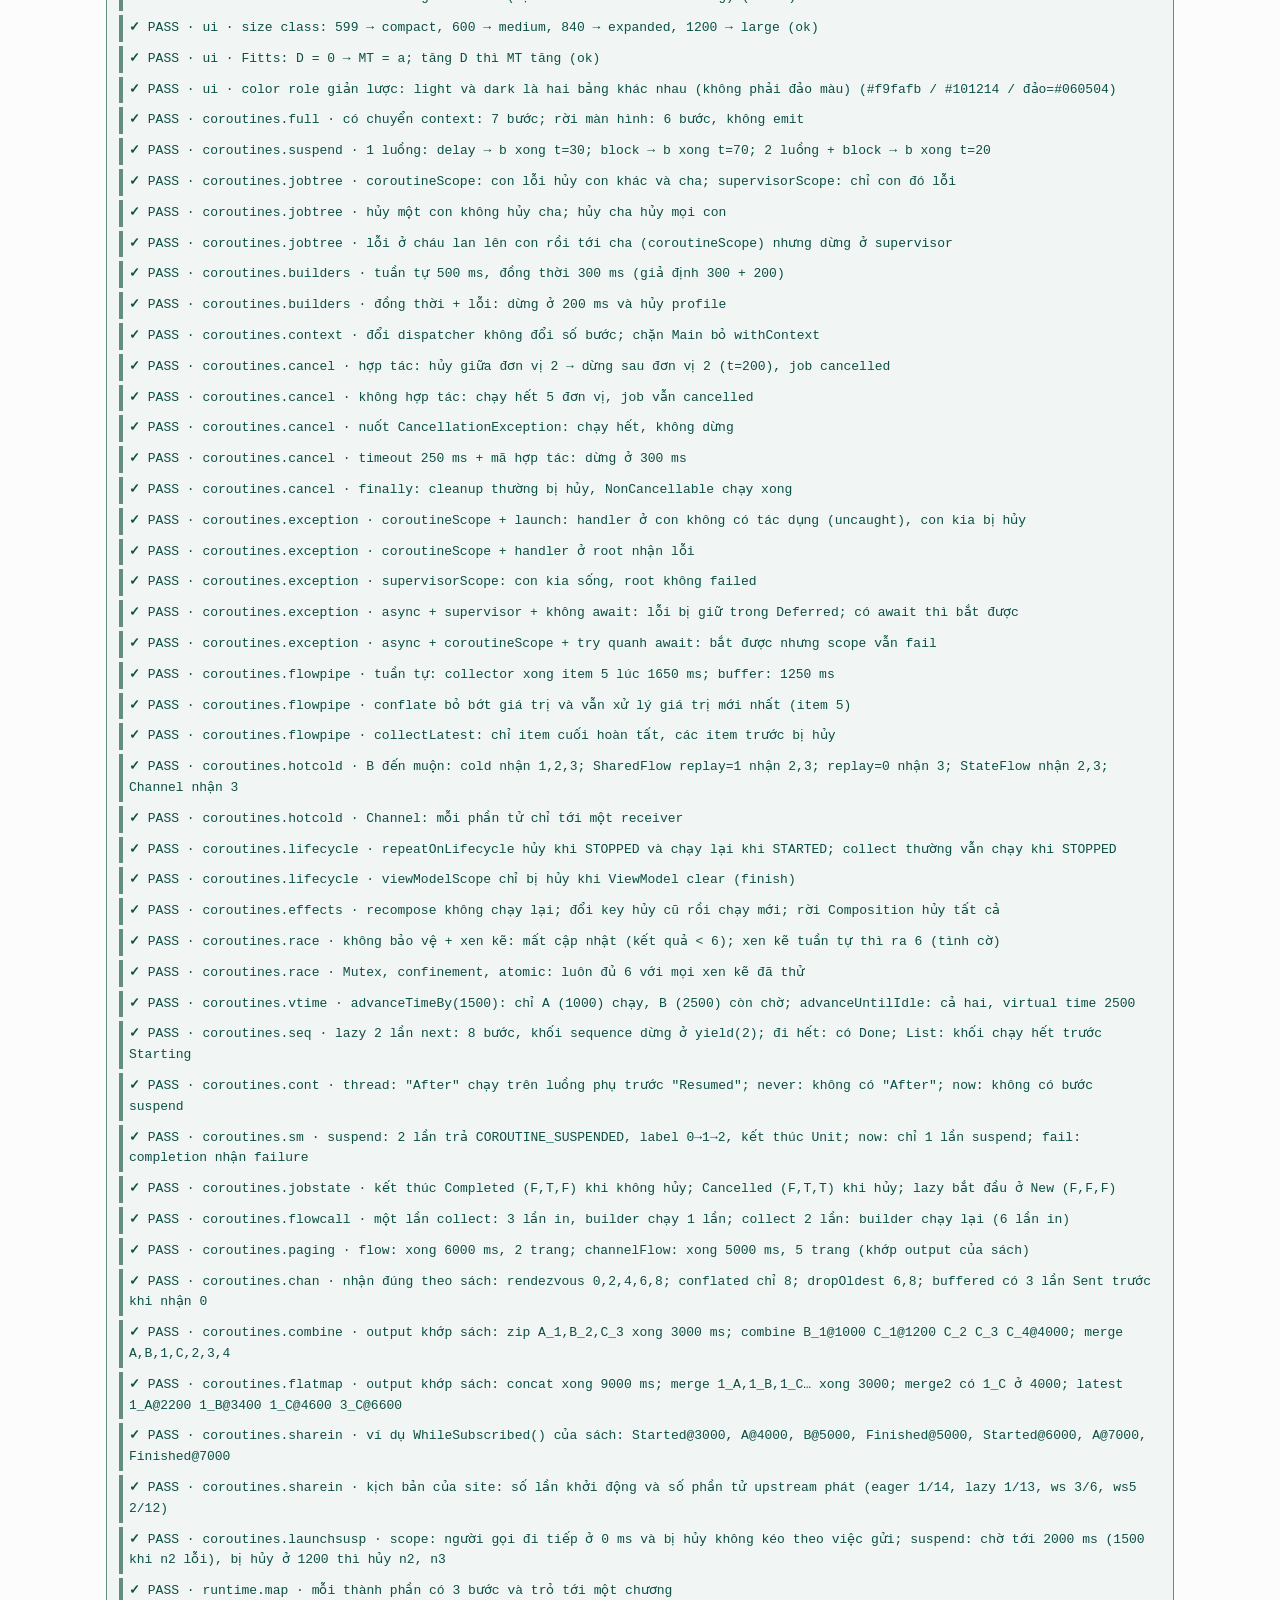
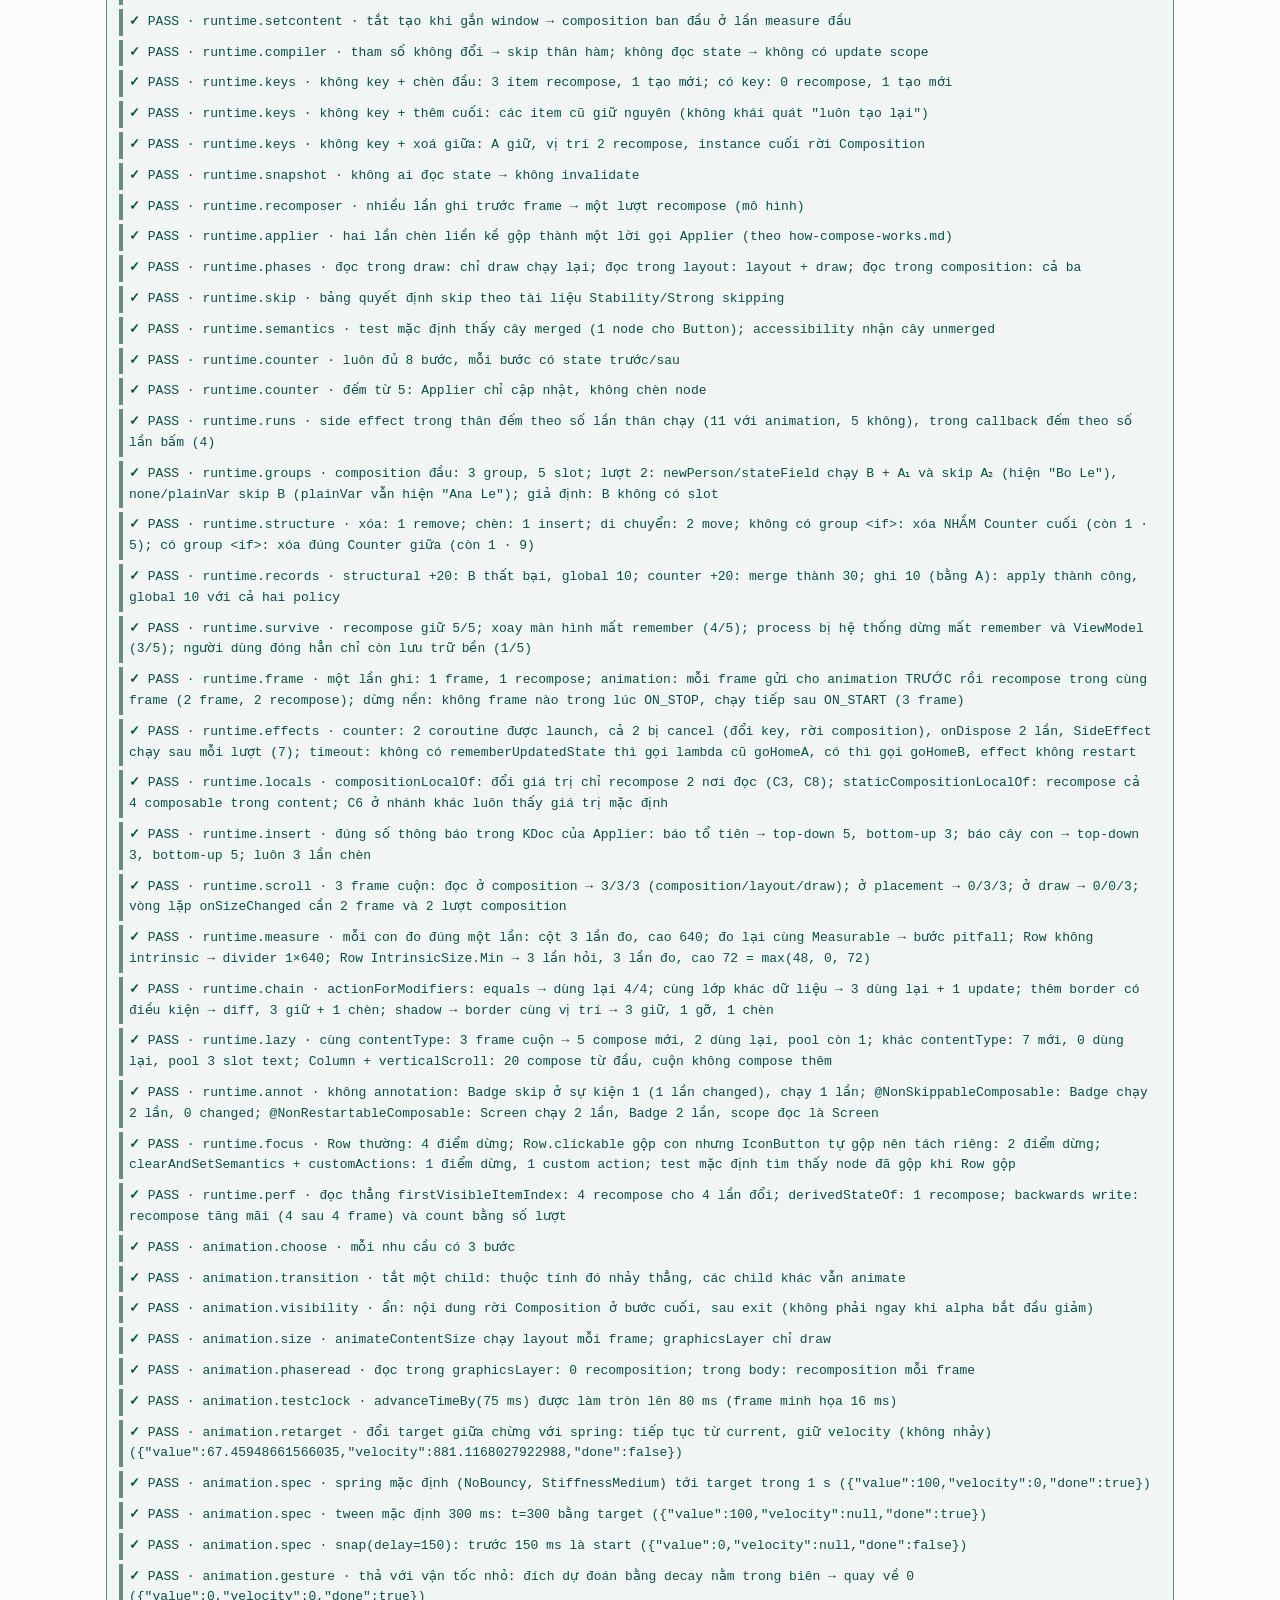
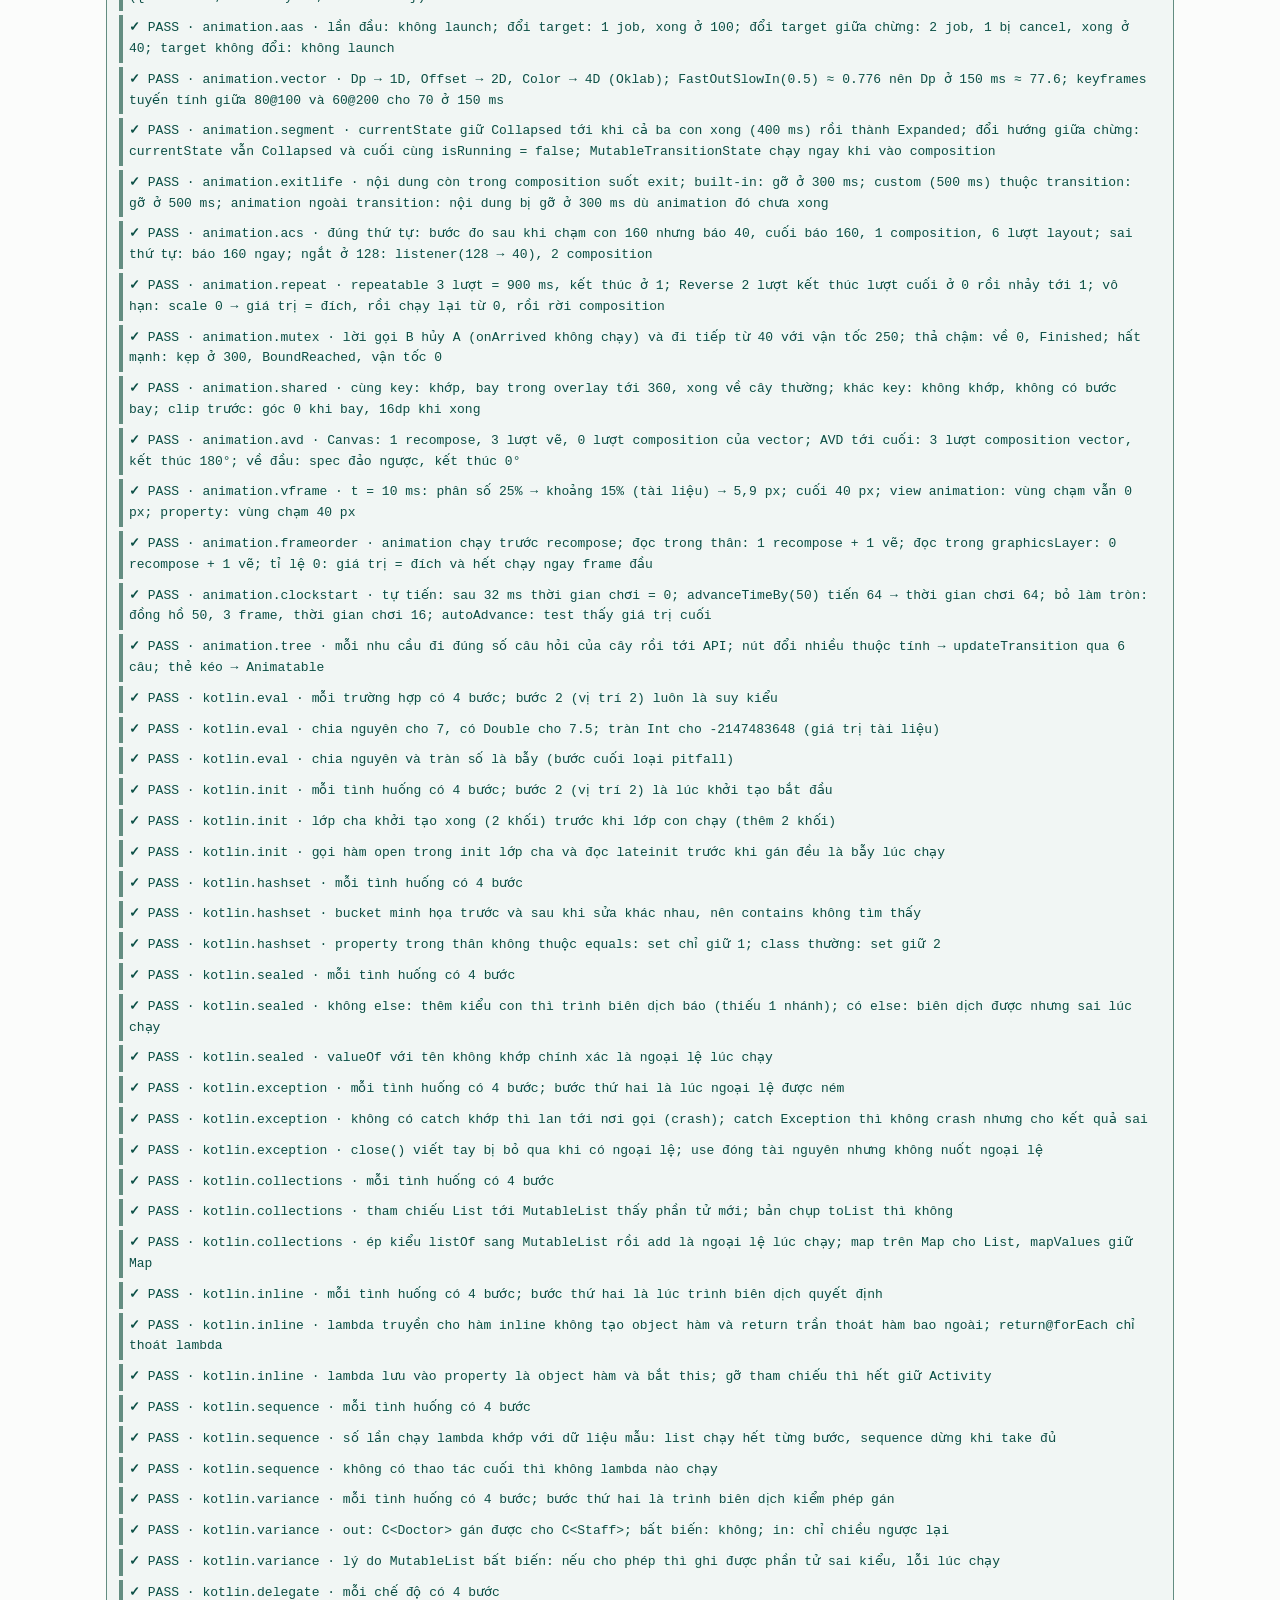
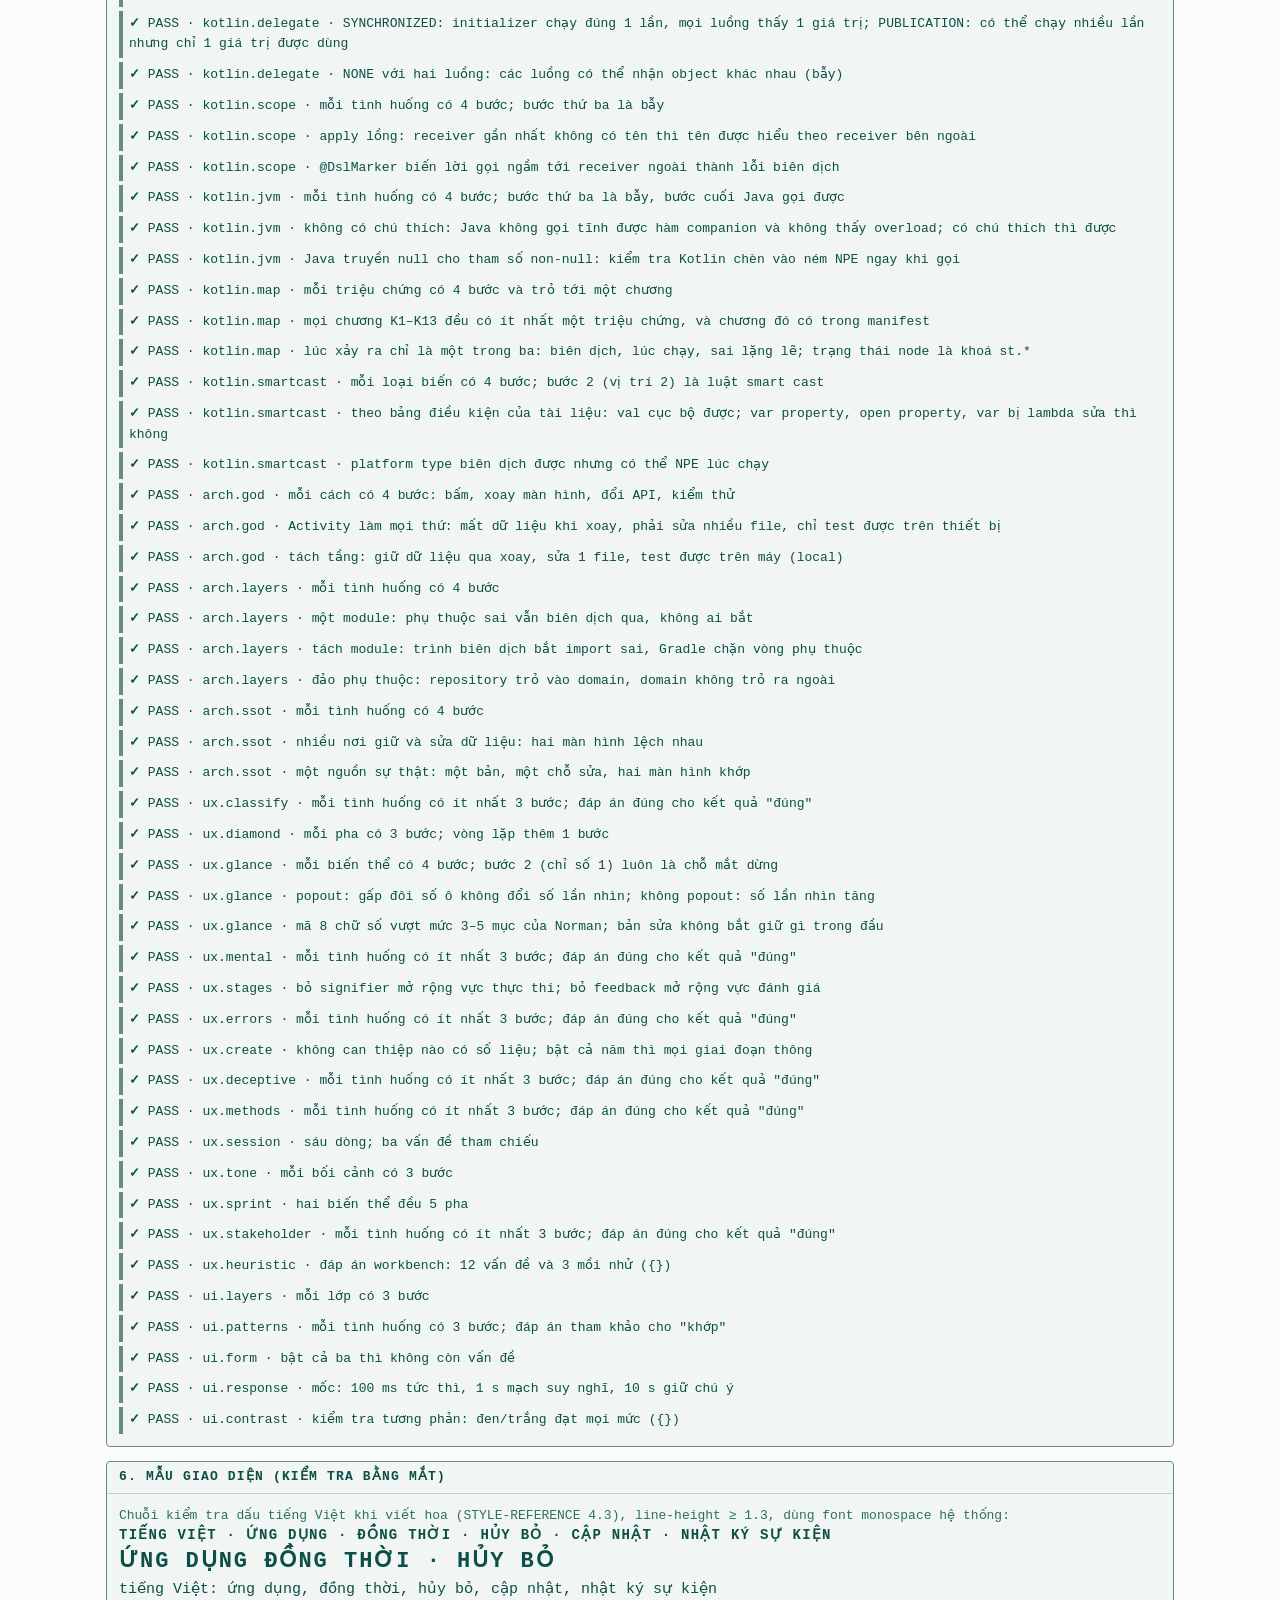
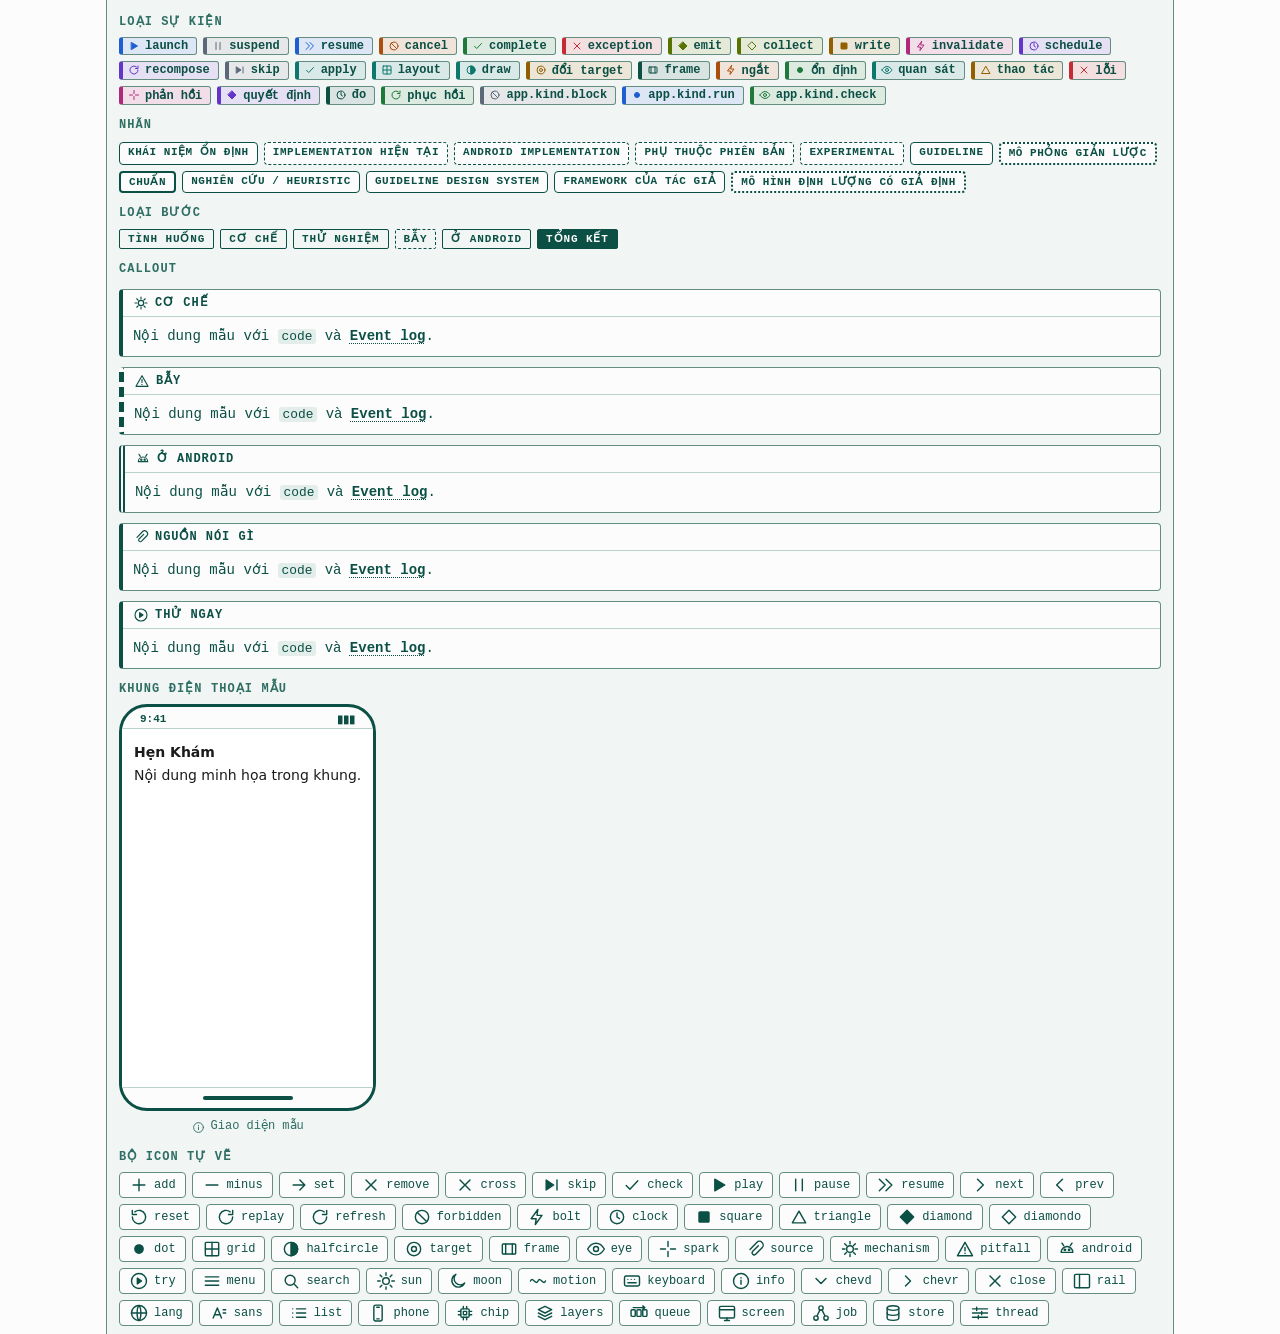
==== commit 5ed80dca: "Architecture track G2: layers, dependency direction, SSOT and UDF, with a dependency graph visual" ====
--- a/dev/report.html
+++ b/dev/report.html
@@ -114,6 +114,7 @@
 <script defer src="../tracks/arch/misconceptions.en.js"></script>
 <script defer src="../tracks/arch/models/models.js"></script>
 <script defer src="../tracks/arch/views/views.js"></script>
+<script defer src="../tracks/arch/views/visuals.js"></script>
 <!-- /track: arch -->
 <!-- track: ux -->
 <script defer src="../tracks/ux/manifest.js"></script>
--- a/styles.css
+++ b/styles.css
@@ -729,3 +729,28 @@
 .vz-box > .vz-h { font-weight: 700; color: var(--ink-2); }
 .vz-box .vz-box { margin-left: 14px; background: var(--paper-2); }
 .vz-legend { display: flex; flex-wrap: wrap; gap: 6px 14px; font-size: 12px; color: var(--ink-2); }
+/* đồ thị phụ thuộc (hình trực quan theo bước, ví dụ track G chương G2): mũi tên = "A biết về B" */
+.vz-dg { display: block; width: 100%; min-width: 420px; height: auto; font-family: var(--mono); }
+.vz-dg-n rect { fill: var(--paper); stroke: var(--ink); stroke-width: 1.5; }
+.vz-dg-n.bad rect { stroke: var(--tok-error); stroke-width: 2.2; }
+.vz-dg-n.skip rect { fill: none; stroke: var(--line-strong); stroke-dasharray: 4 4; }
+.vz-dg-t { font-size: 12.5px; font-weight: 700; fill: var(--ink); }
+.vz-dg-s { font-size: 11px; fill: var(--ink-2); }
+.vz-dg-n.skip .vz-dg-t { fill: var(--ink-3); font-weight: 400; }
+.vz-dg-e { fill: none; stroke: var(--ink); stroke-width: 1.6; }
+.vz-dg-e.up { stroke: var(--brand); stroke-width: 2.2; }
+.vz-dg-e.bad { stroke: var(--tok-error); stroke-width: 2.2; stroke-dasharray: 6 4; }
+.vz-dg-head { fill: var(--ink); }
+.vz-dg-head.bad { fill: var(--tok-error); }
+.vz-dg-head.data { fill: var(--tok-state); }
+.vz-dg-data { fill: none; stroke: var(--tok-state); stroke-width: 1.8; stroke-dasharray: 2 4; }
+.vz-dg-datat { font-size: 11px; fill: var(--tok-state); font-weight: 700; }
+.vz-dg-badt { font-size: 11px; fill: var(--tok-error); font-weight: 700; }
+.vz-dg-mod { fill: var(--paper-2); stroke: var(--line-strong); stroke-dasharray: 5 4; }
+.vz-dg-modt { font-size: 11px; font-weight: 700; fill: var(--ink-2); }
+.vz-dg-build.bad { color: var(--tok-error); }
+.vz-dg-lg { display: inline-flex; align-items: center; gap: 6px; }
+.vz-dg-lg i { display: inline-block; width: 20px; border-top: 1.6px solid var(--ink); }
+.vz-dg-lg i.bad { border-top: 2.2px dashed var(--tok-error); }
+.vz-dg-lg i.data { border-top: 1.8px dotted var(--tok-state); }
+.vz-dg-lg i.m { width: 14px; height: 10px; border: 1px dashed var(--line-strong); background: var(--paper-2); }
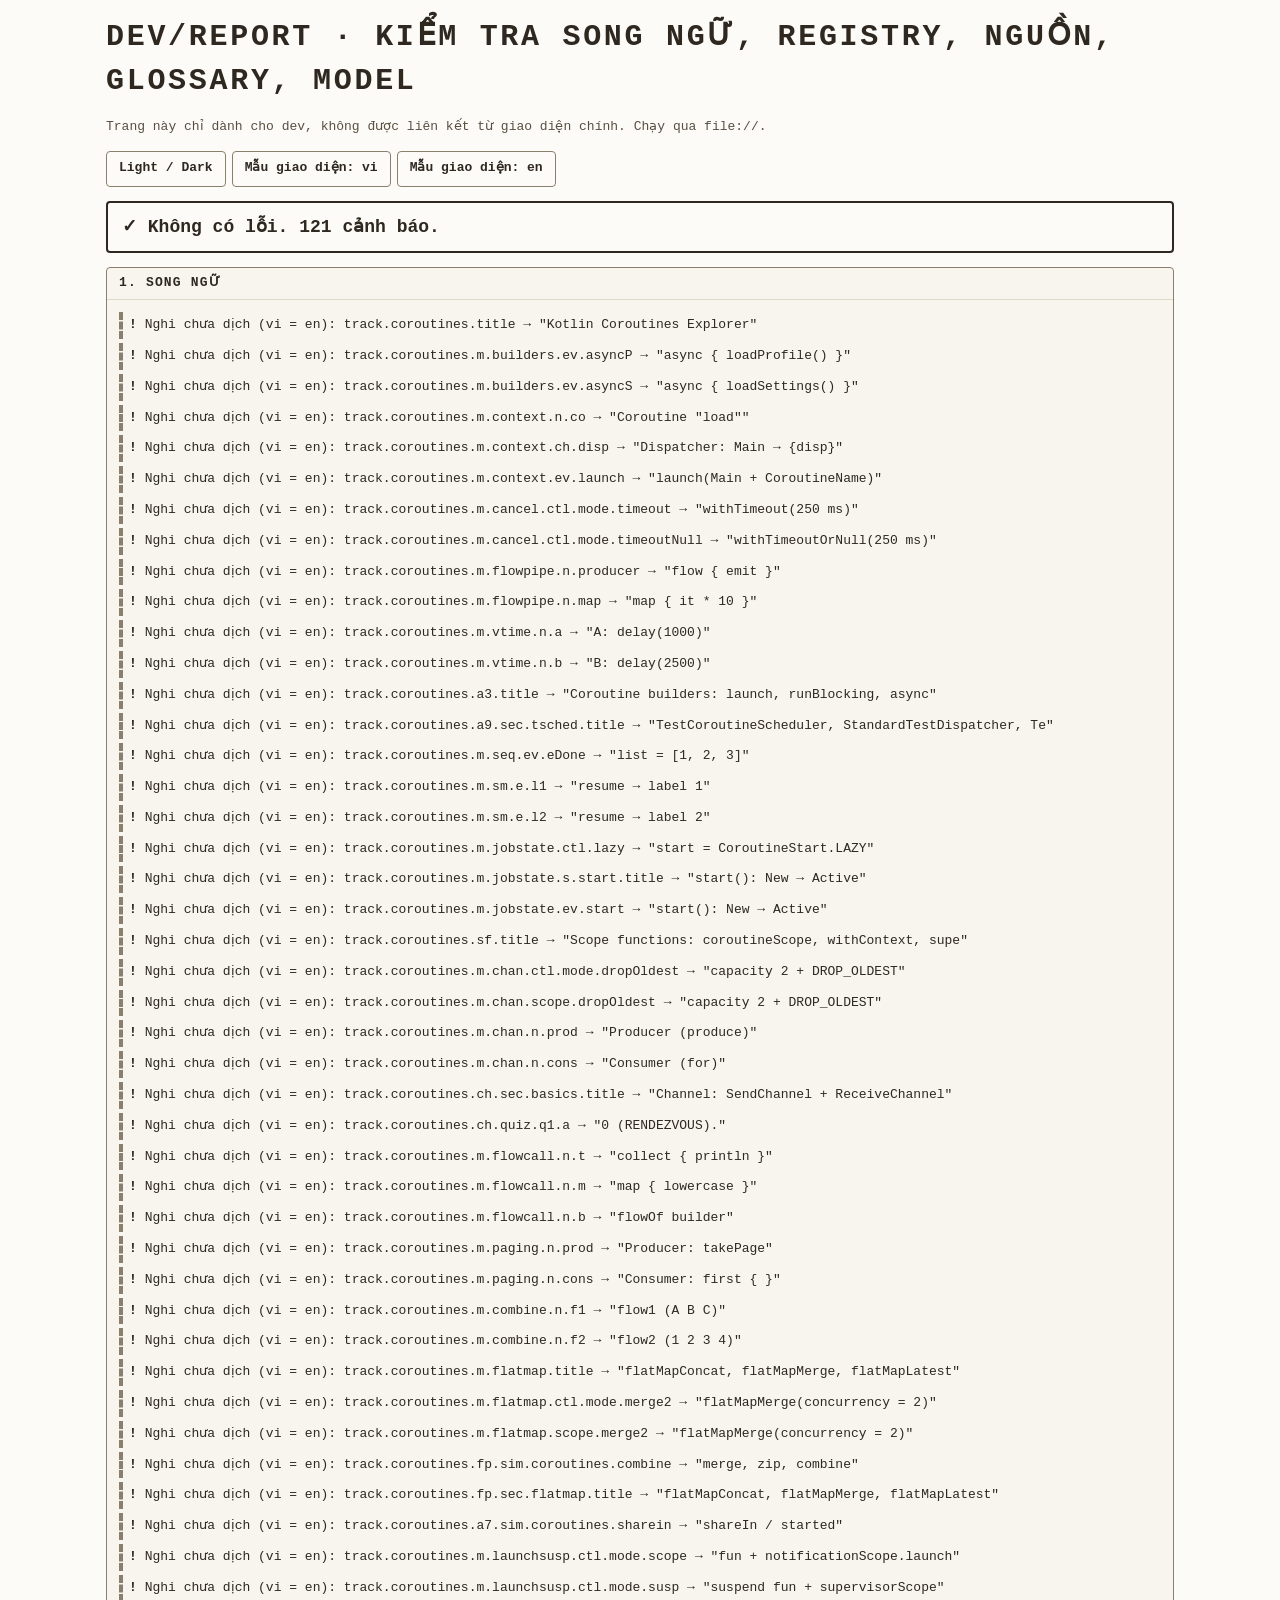
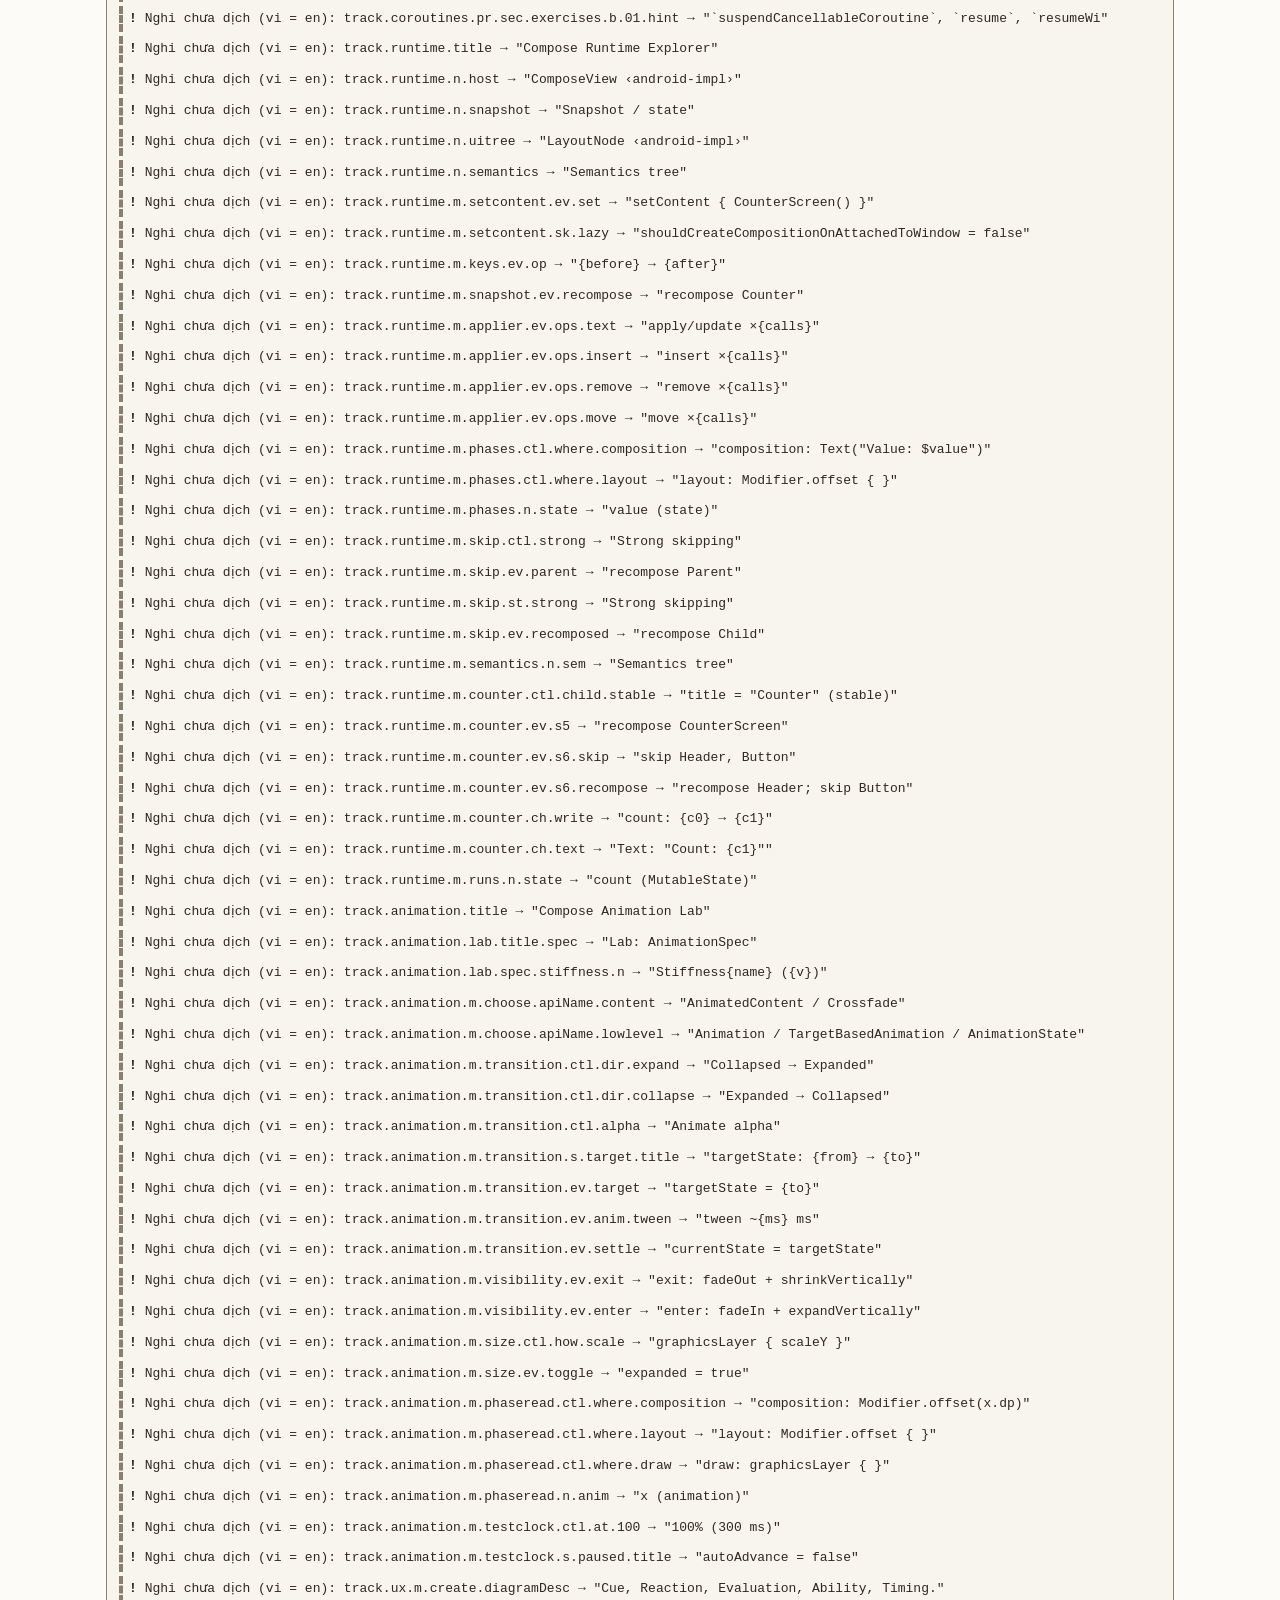
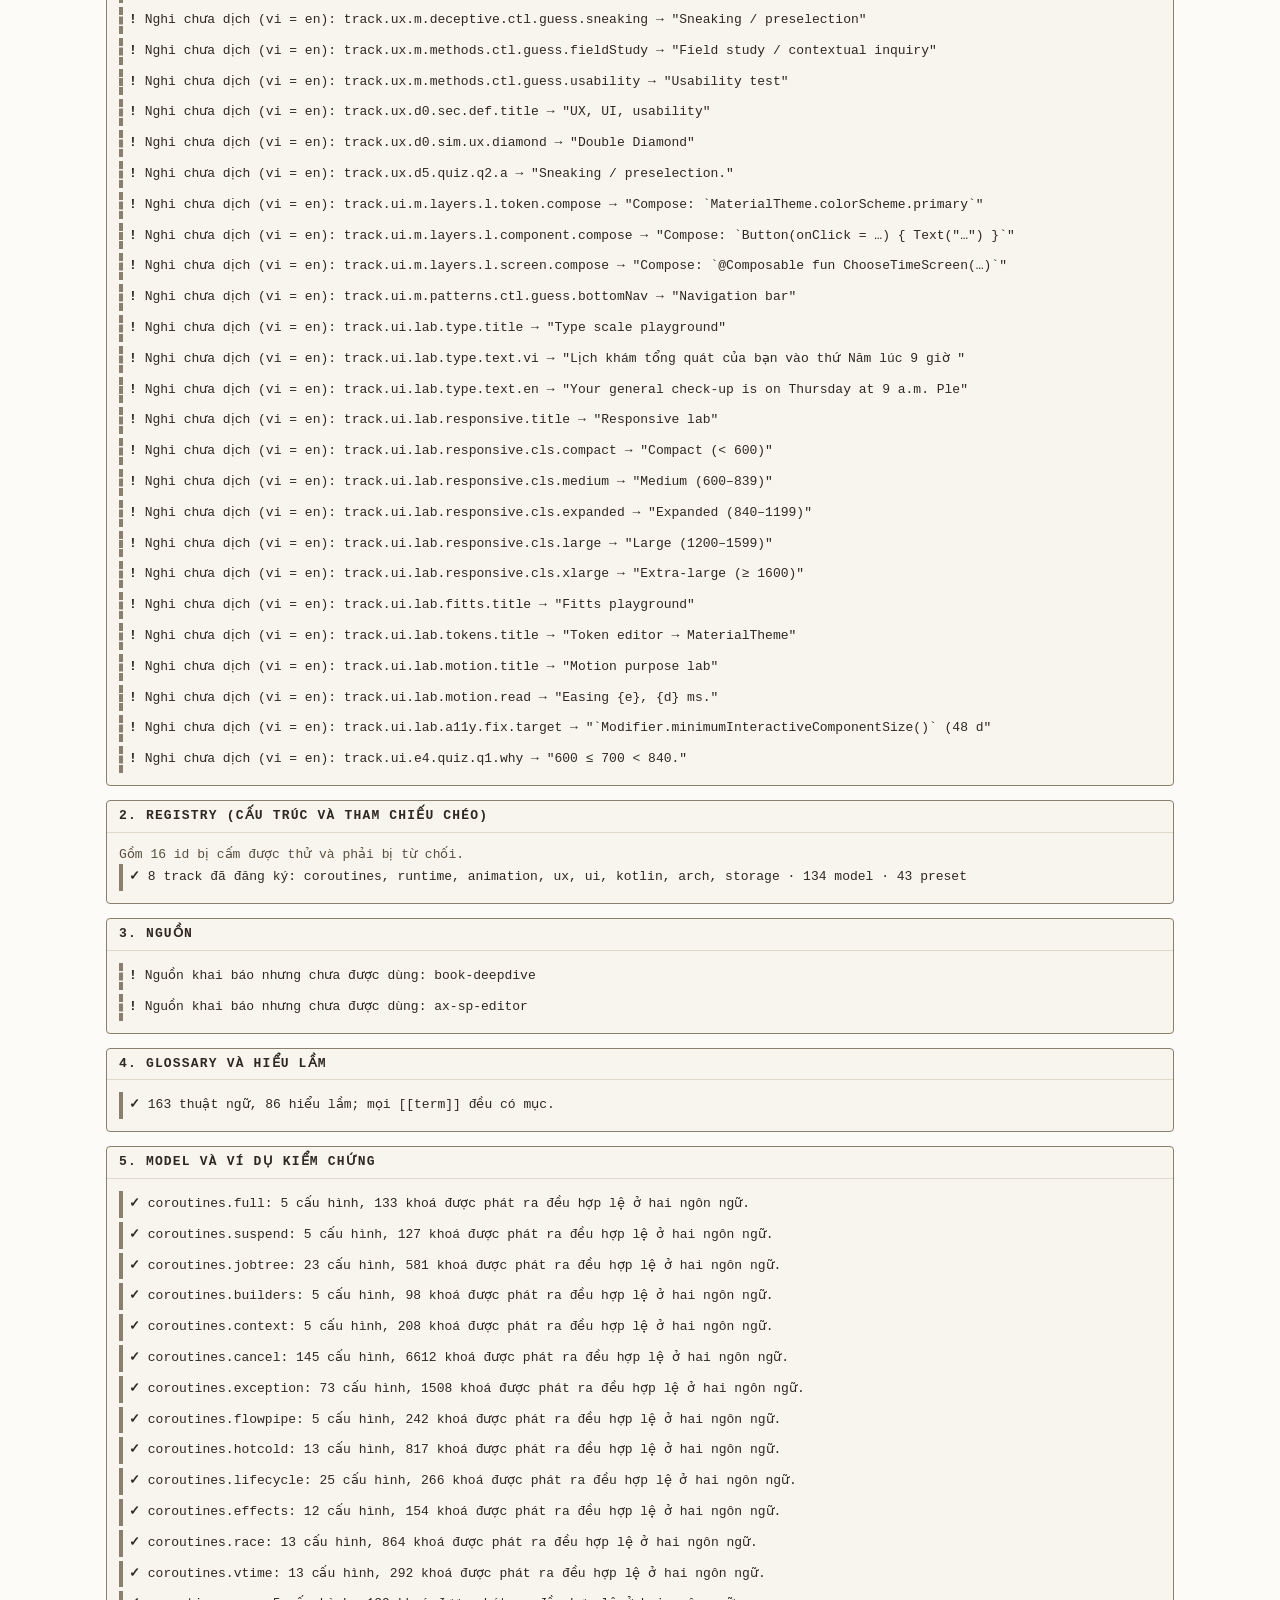
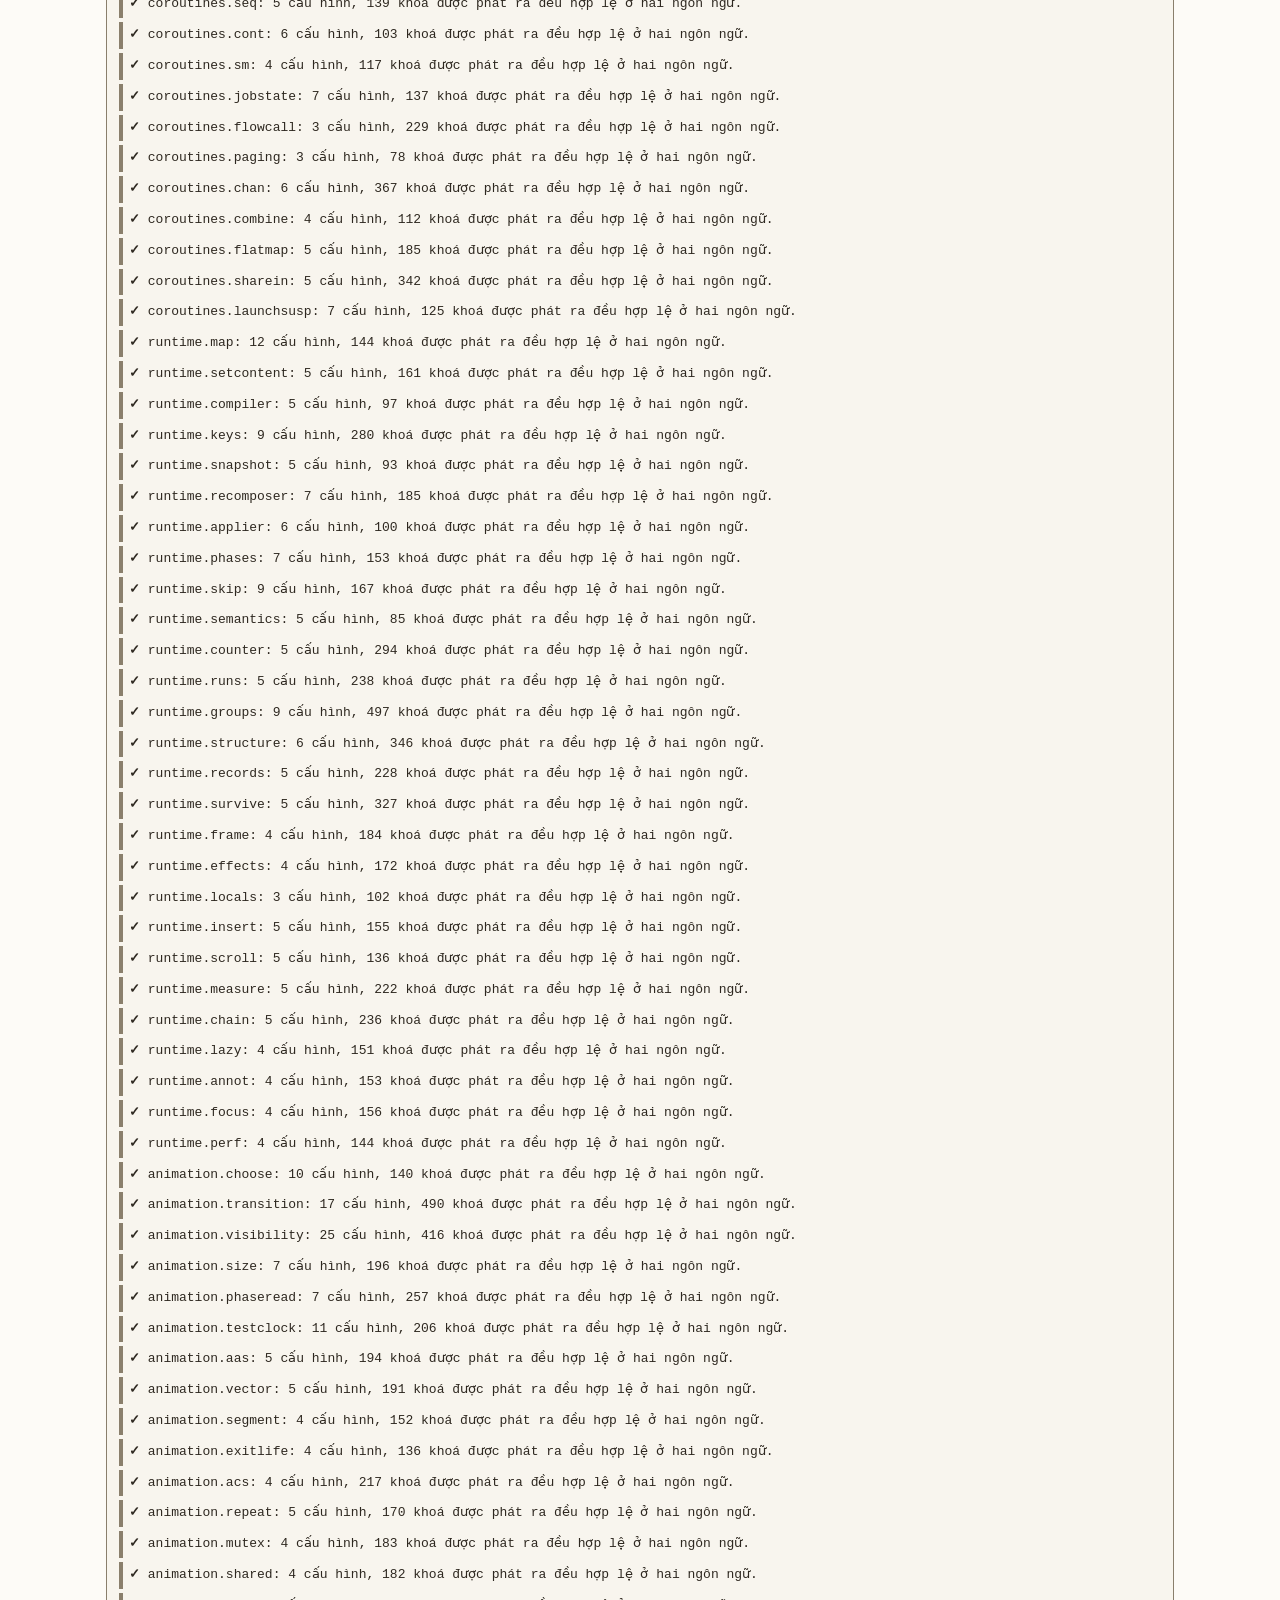
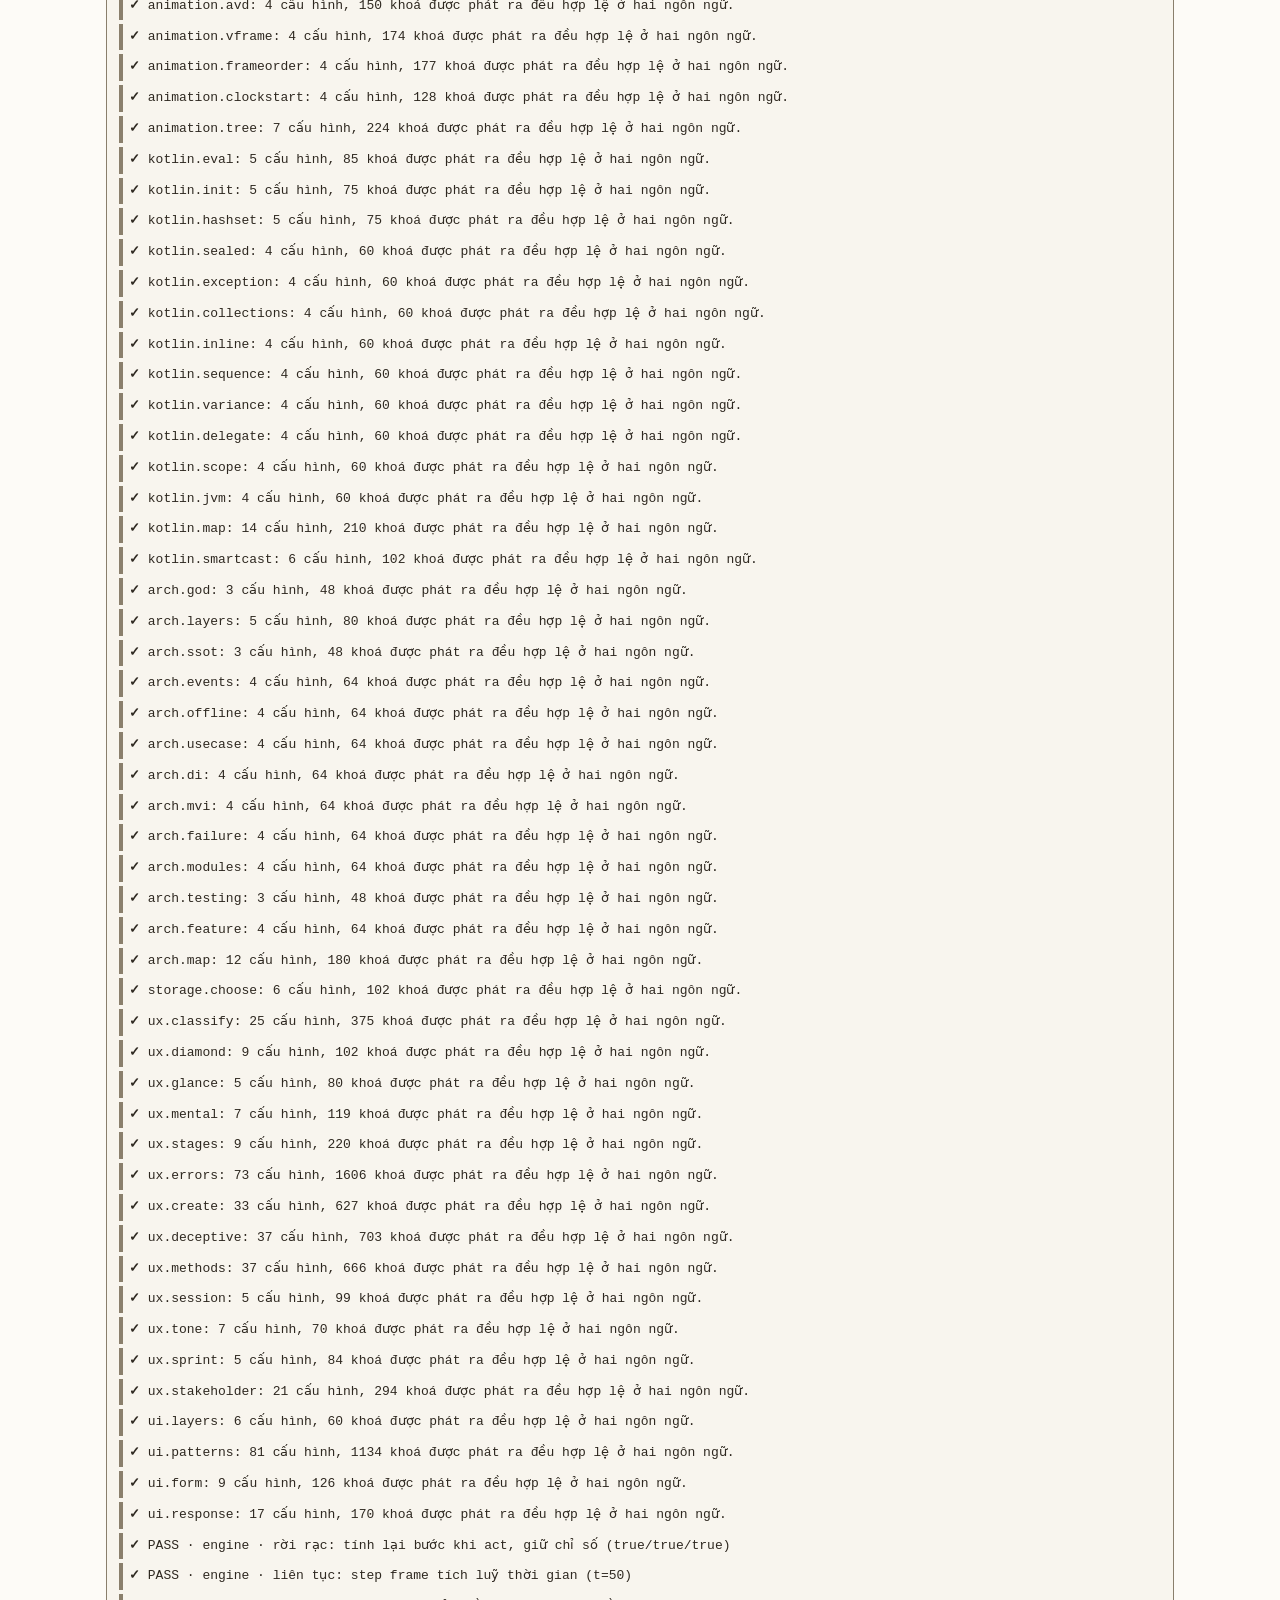
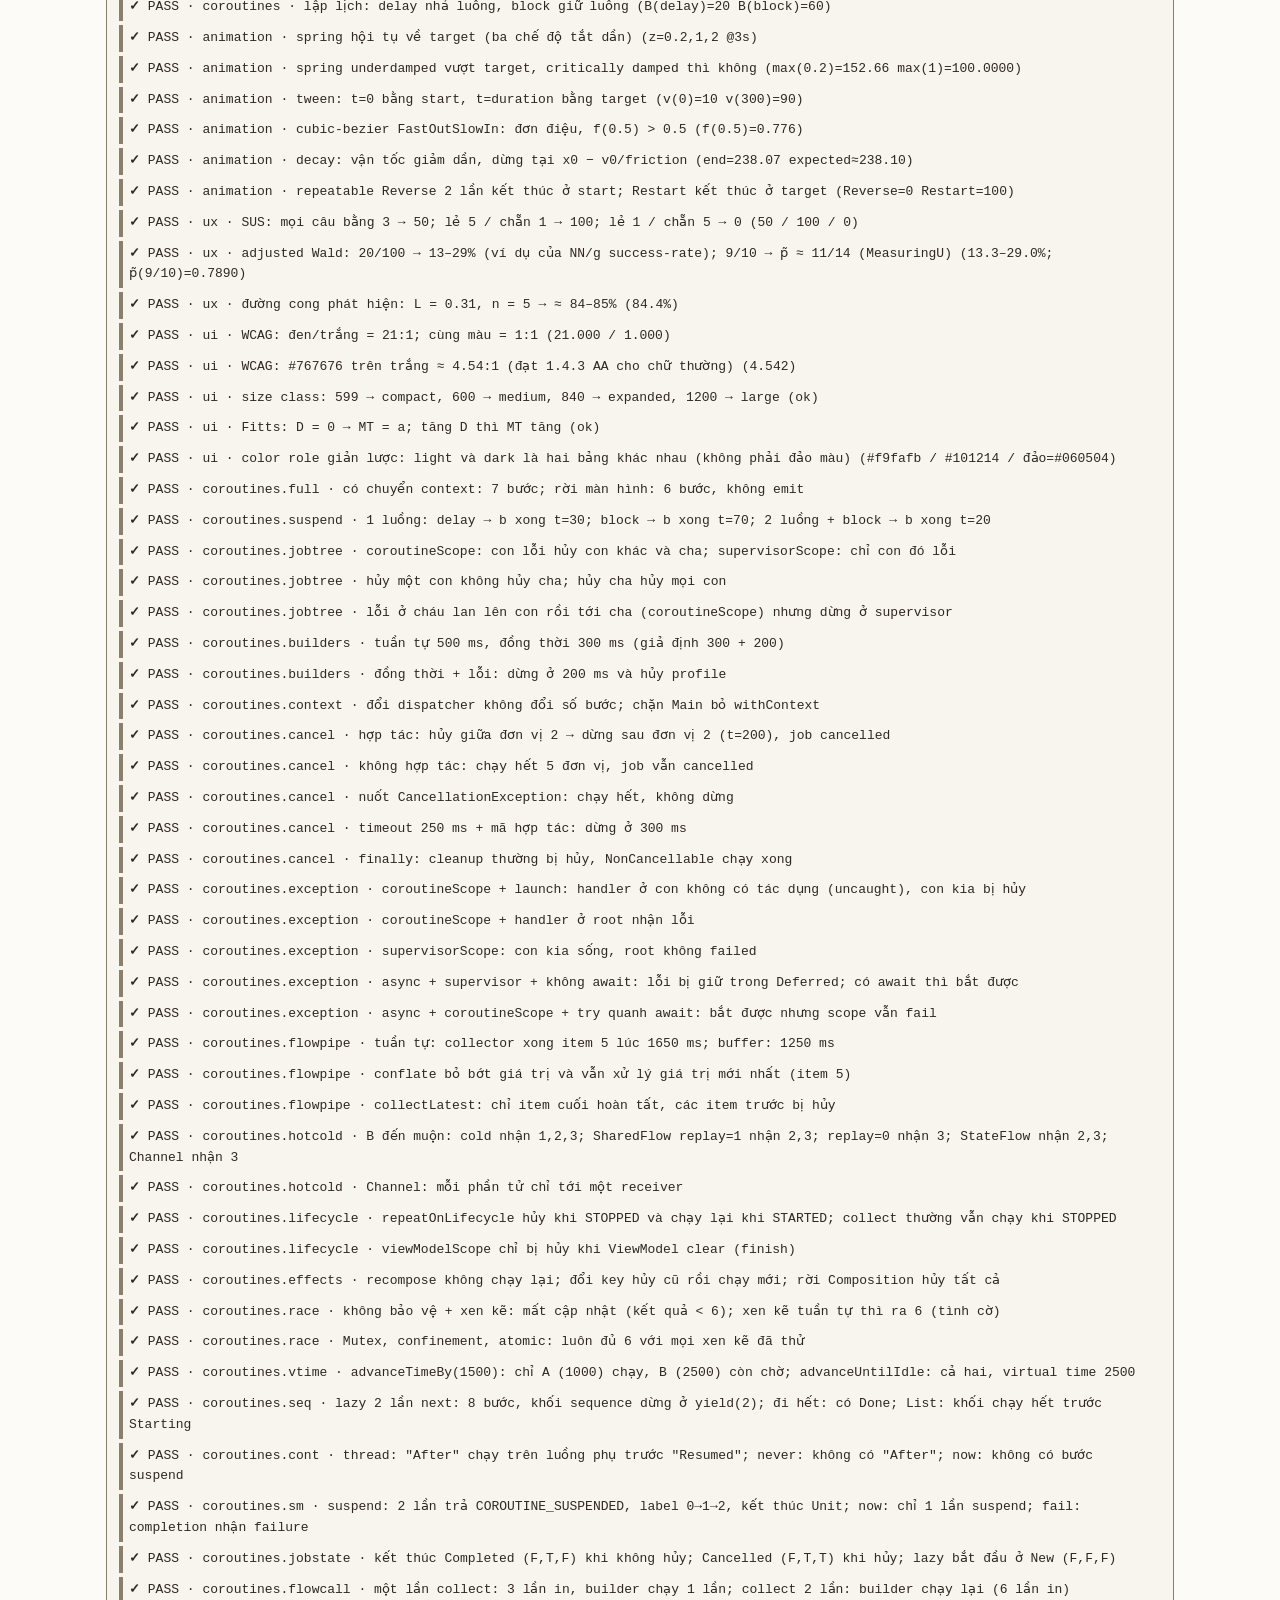
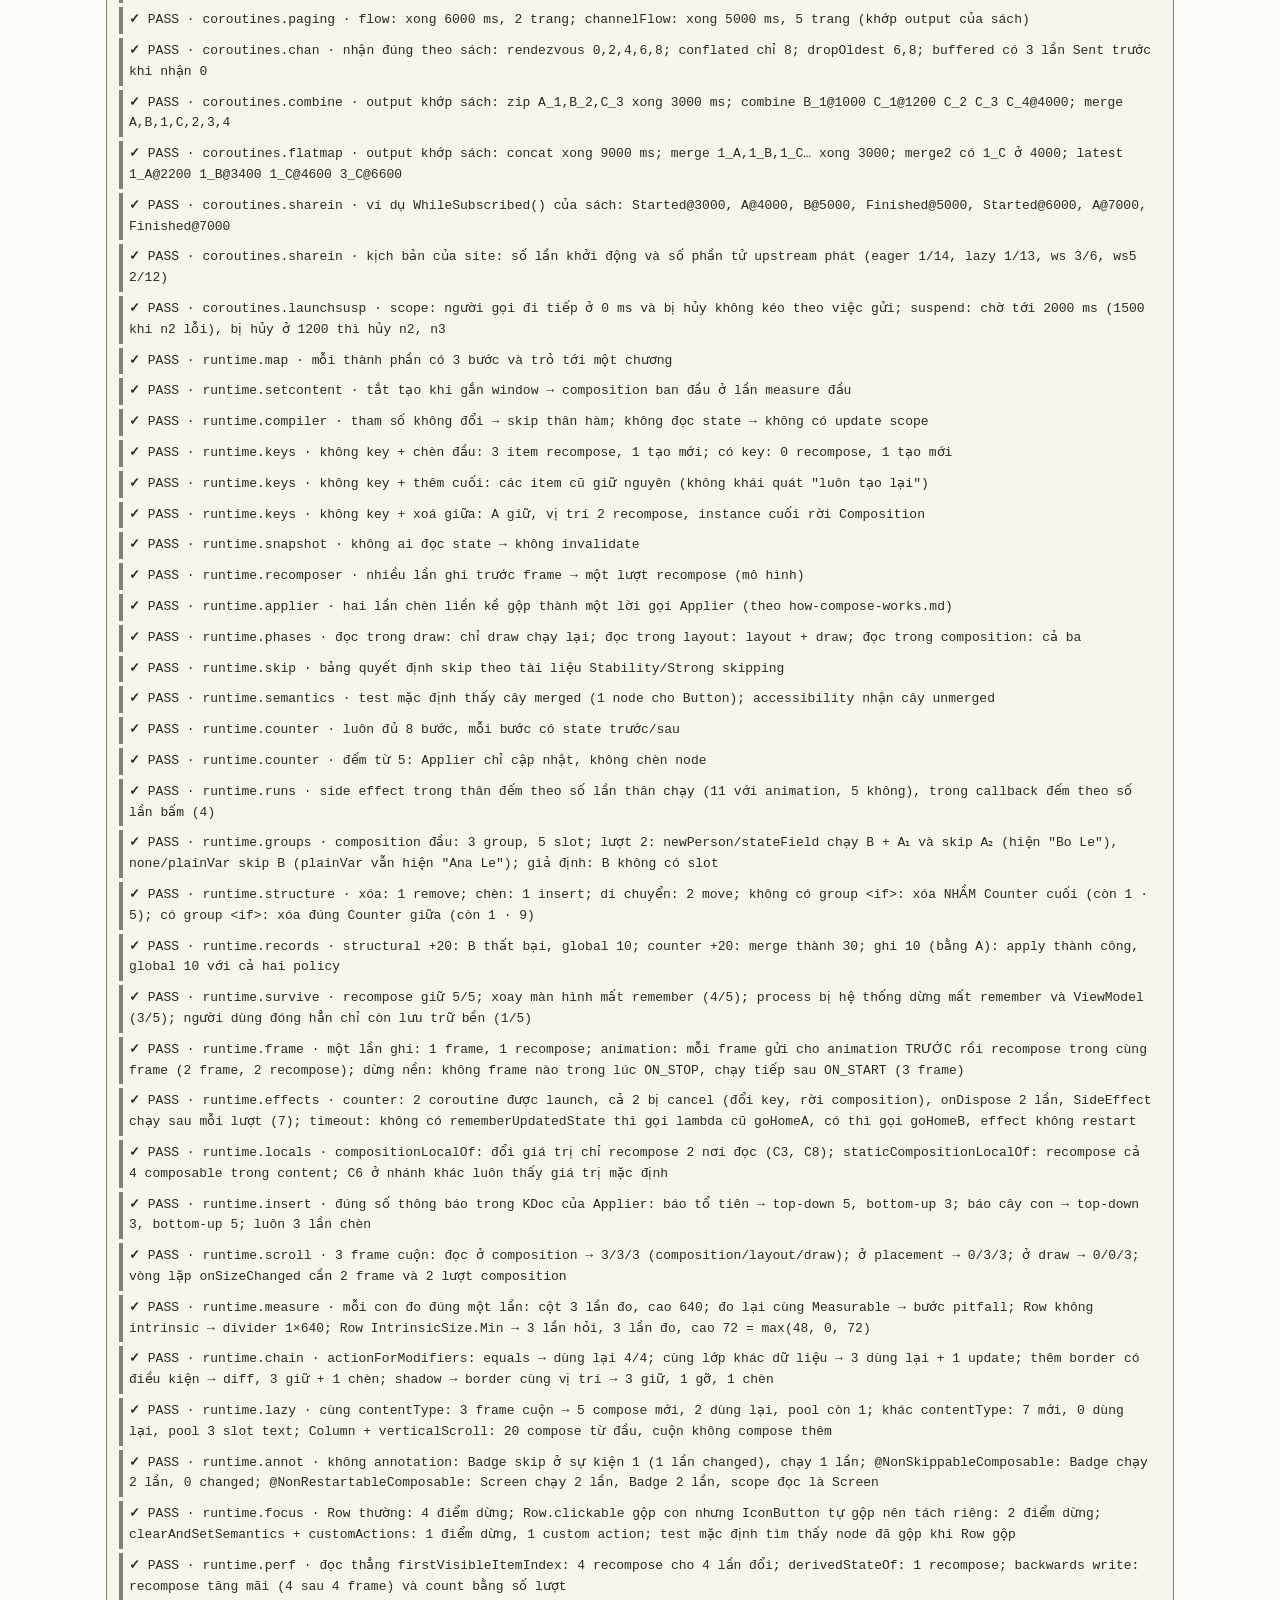
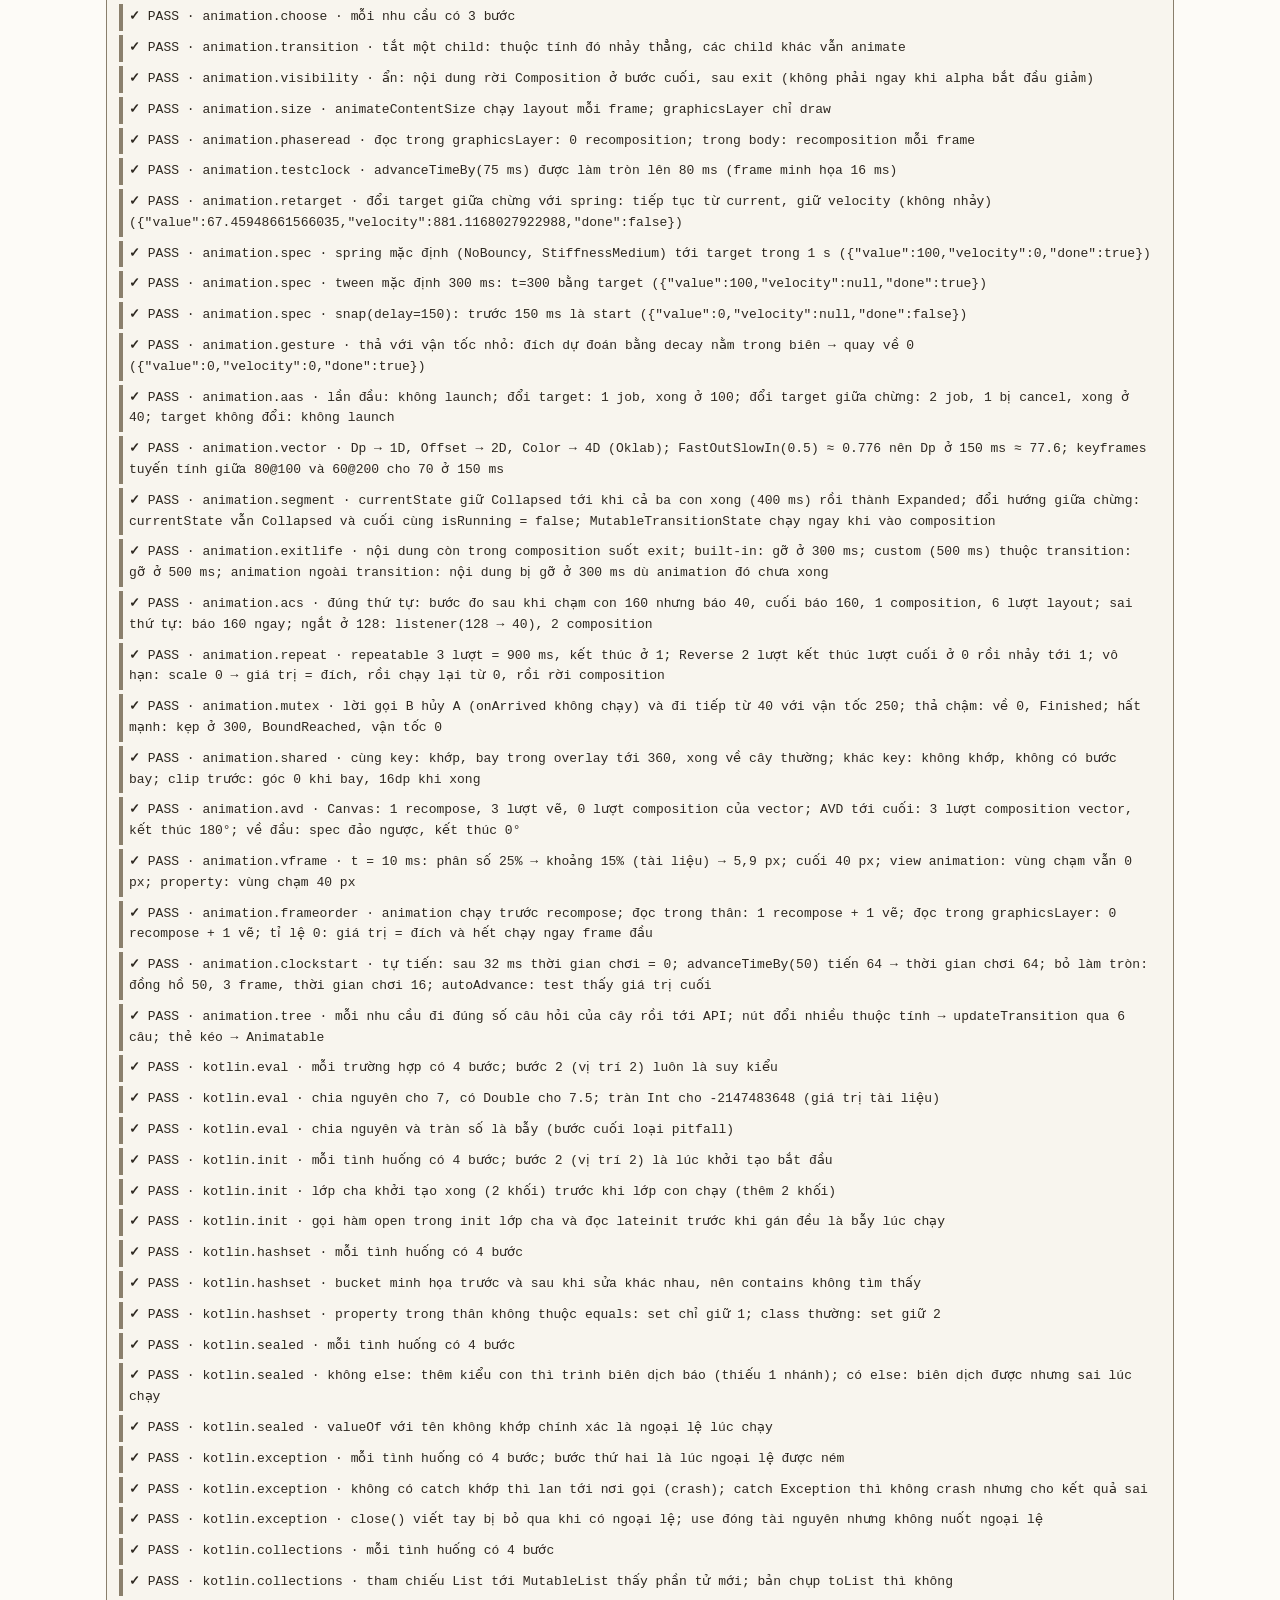
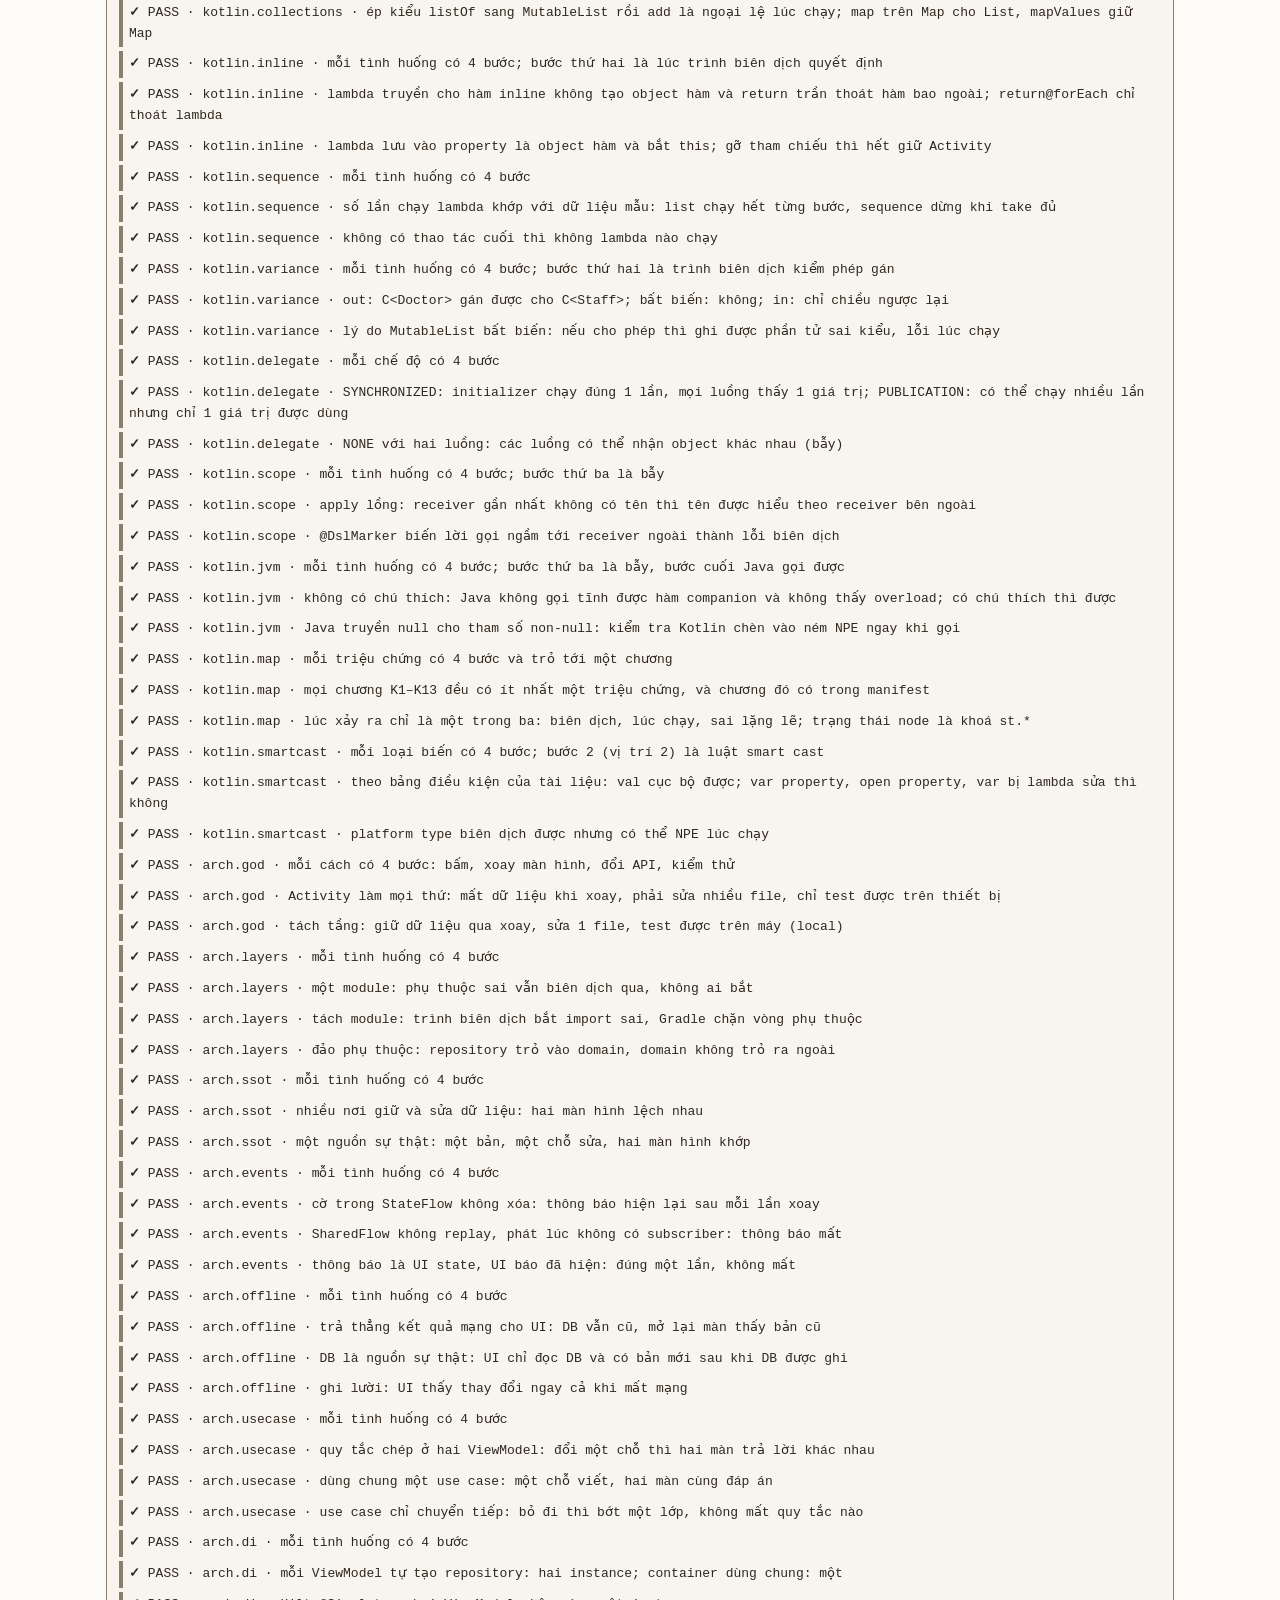
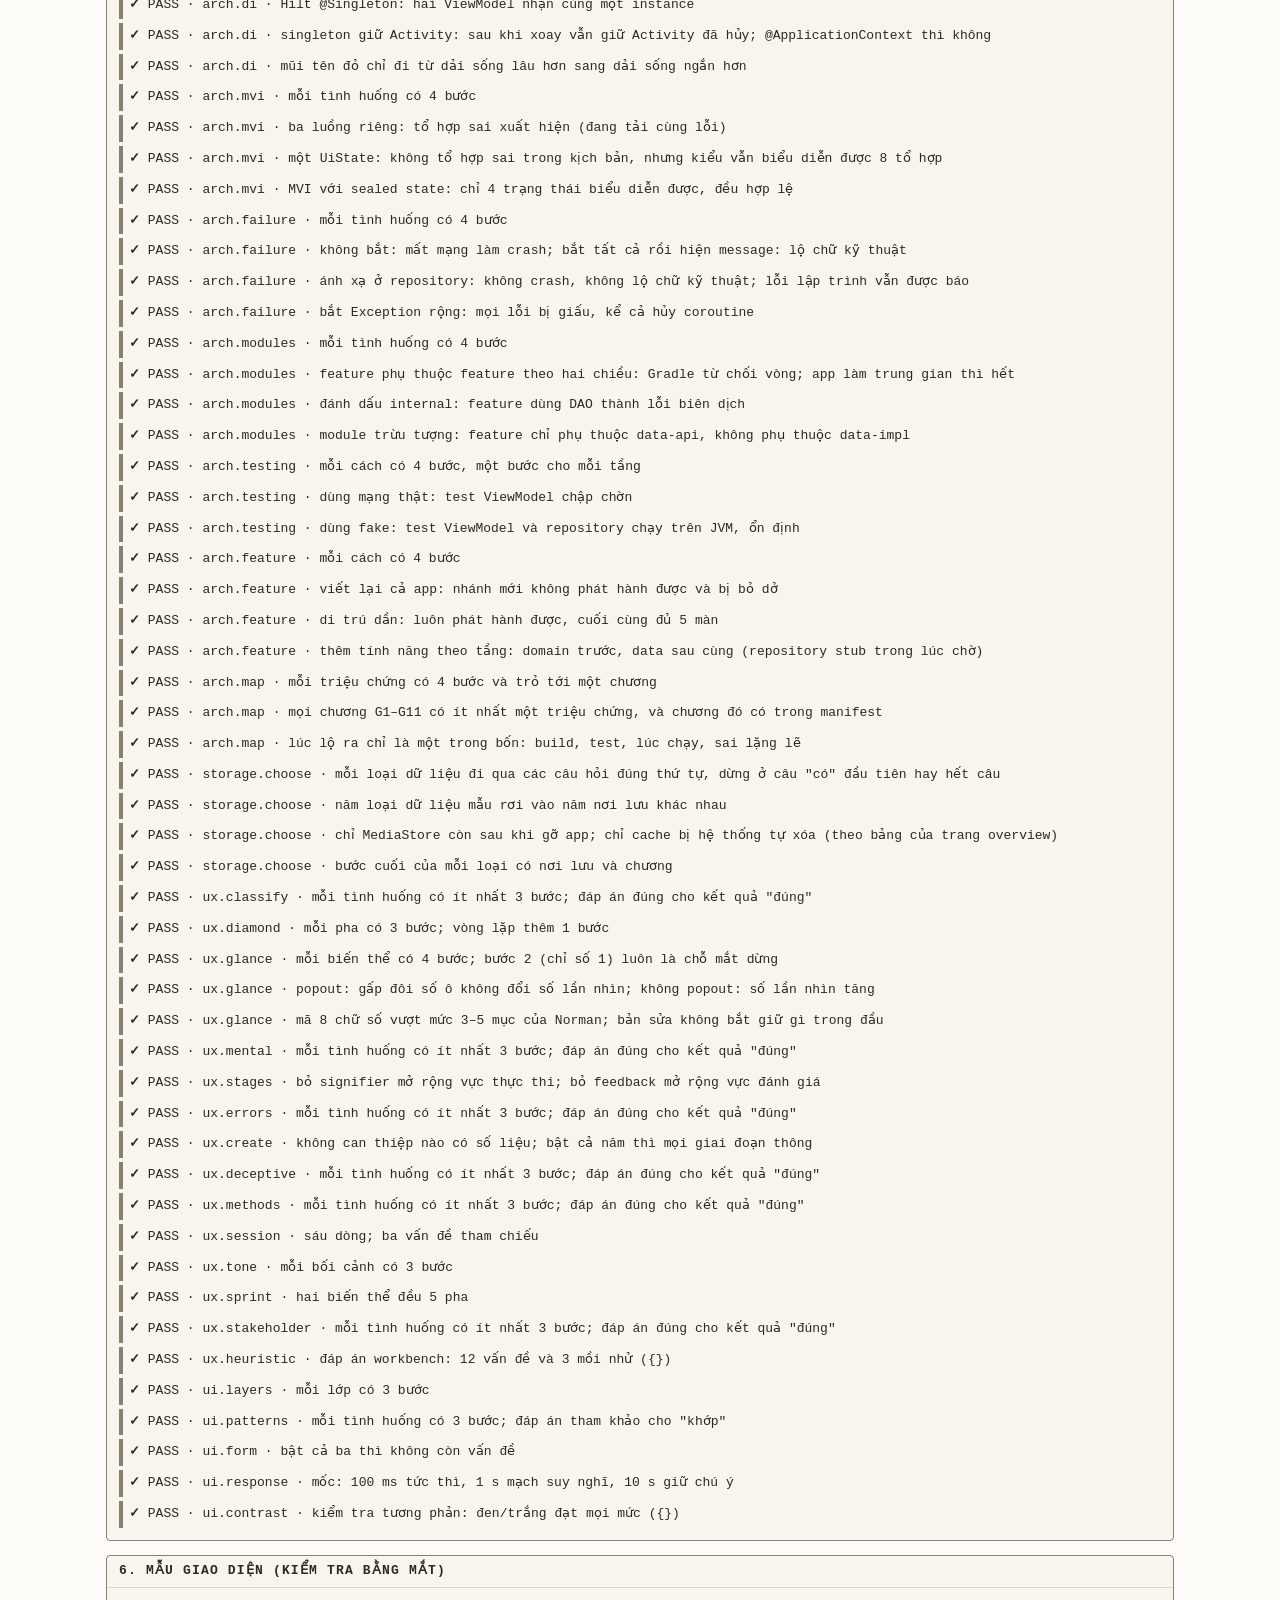
==== commit c6850d9c: "Saving Data track H: scaffold and H1 choosing where to store, with a decision tree" ====
--- a/dev/report.html
+++ b/dev/report.html
@@ -116,6 +116,20 @@
 <script defer src="../tracks/arch/views/views.js"></script>
 <script defer src="../tracks/arch/views/visuals.js"></script>
 <!-- /track: arch -->
+<!-- track: storage -->
+<script defer src="../tracks/storage/manifest.js"></script>
+<script defer src="../tracks/storage/content.vi.js"></script>
+<script defer src="../tracks/storage/content.en.js"></script>
+<script defer src="../tracks/storage/code.js"></script>
+<script defer src="../tracks/storage/sources.js"></script>
+<script defer src="../tracks/storage/glossary.vi.js"></script>
+<script defer src="../tracks/storage/glossary.en.js"></script>
+<script defer src="../tracks/storage/misconceptions.vi.js"></script>
+<script defer src="../tracks/storage/misconceptions.en.js"></script>
+<script defer src="../tracks/storage/models/models.js"></script>
+<script defer src="../tracks/storage/views/views.js"></script>
+<script defer src="../tracks/storage/views/visuals.js"></script>
+<!-- /track: storage -->
 <!-- track: ux -->
 <script defer src="../tracks/ux/manifest.js"></script>
 <script defer src="../tracks/ux/content.vi.js"></script>
--- a/styles.css
+++ b/styles.css
@@ -3,21 +3,22 @@
    Giá trị màu và số đo tương phản: docs/research/global.md mục 5 (WCAG 2.2, công thức luminance; 3 chữ số thập phân).
    Ngưỡng: chữ >= 4.5:1 (1.4.3), non-text >= 3:1 (1.4.11); biên nội bộ 4.55 / 3.10.
    Tối thiểu đã đo (paper / paper-2 / paper-3):
-     light  chữ ink-3 4.561 · token 4.565 (ui) · line-strong 3.126 · focus 3.613 · accent track >= 3.427
-     dark   chữ ink-3 4.553 · token 5.091 (error) · line-strong 3.130 · focus 8.769 · accent track >= 3.427
+     light  (giấy sáng ấm, 2026-11-24) chữ ink-3 5.221 · token 4.654 (flow) · line-strong 3.375 · focus 4.303 · accent track >= 3.488 · mã >= 4.626
+     dark   (giấy tối ấm, 2026-11-24) chữ ink-3 5.332 · token 5.729 (error) · line-strong 3.695 · focus 9.019 · accent track >= 3.472 · mã >= 4.646
    --line (1.3-1.9:1) CHỈ trang trí; viền control và nét sơ đồ có nghĩa dùng --line-strong.
    Chip và chú giải dùng chữ --ink; màu token chỉ ở icon, viền, nét. */
 
 :root {
-  --ink: #0B4F45; --ink-2: #2F6E63; --ink-3: #4C716A;
-  --paper: #FBFCFB; --paper-2: #F1F6F4; --paper-3: #E3EEEA;
-  --line: #B9D3CB; --line-strong: #638D81; --grid-iso: rgba(11, 79, 69, .07);
-  --brand: #0B4F45; --focus: #C25E00; --row-active: #E3EEEA;
-  --tok-state: #925F00; --tok-signal: #B0287A; --tok-runtime: #6236C9; --tok-ui: #0B776D;
+  /* "Giấy sáng ấm" (2026-11-24, đi cặp với dark "Giấy tối ấm"): nền giấy ngà, chữ nâu than; điểm nhấn xanh-lục */
+  --ink: #2E2820; --ink-2: #584F42; --ink-3: #6A6153;
+  --paper: #FDFBF7; --paper-2: #F8F5EE; --paper-3: #F2EDE3;
+  --line: #E0D8C8; --line-strong: #8A7F6C; --grid-iso: rgba(46, 40, 32, .06);
+  --brand: #1E6A50; --focus: #B4530B; --row-active: #F2EDE3;
+  --tok-state: #925F00; --tok-signal: #B0287A; --tok-runtime: #6236C9; --tok-ui: #0A6E65;
   --tok-coroutine: #1D5FD1; --tok-job: #1F793A; --tok-thread: #5B6878; --tok-flow: #587300;
-  --tok-cancel: #AC4E0C; --tok-error: #C42B32; --tok-anim: #0B4F45;
+  --tok-cancel: #AC4E0C; --tok-error: #C42B32; --tok-anim: #1E6A50;
   /* mã: sắc độ gốc One Light (Atom), chỉnh độ sáng cho đủ ≥ 4.6:1 trên --syn-bg và --syn-hl (đo trong docs/design-principles.md) */
-  --syn-bg: #F4F8F6; --syn-hl: #DFEBE6; --syn-fg: #383A42; --syn-ln: #7A8581;
+  --syn-bg: #F8F5EE; --syn-hl: #EFE9DE; --syn-fg: #383A42; --syn-ln: #6F6758;
   --syn-kw: #A626A4; --syn-str: #387137; --syn-esc: #016B98; --syn-num: #895E01;
   --syn-com: #65666D; --syn-ann: #C32B1D; --syn-type: #0B7269; --syn-fn: #1056EF;
   --radius: 4px;
@@ -26,19 +27,24 @@
   color-scheme: light;
 }
 :root[data-theme="dark"] {
-  --ink: #BFE3D6; --ink-2: #8FBFB1; --ink-3: #6C9C8F;
-  --paper: #0A1512; --paper-2: #10201B; --paper-3: #173029;
-  --line: #2A4A41; --line-strong: #4F8073; --grid-iso: rgba(191, 227, 214, .06);
-  --brand: #5FD3A8; --focus: #FFC24D; --row-active: #173029;
+  /* "Giấy tối ấm" (người dùng chọn 2026-11-24): nền nâu trầm, chữ màu giấy ngà; điểm nhấn vẫn xanh-lục */
+  --ink: #EEE8DC; --ink-2: #C3BAAA; --ink-3: #9D9584;
+  --paper: #1A1814; --paper-2: #201E19; --paper-3: #25221D;
+  --line: #36322B; --line-strong: #82796B; --grid-iso: rgba(238, 232, 220, .05);
+  --brand: #7DD8AF; --focus: #FFB547; --row-active: #25221D;
   --tok-state: #F2B84B; --tok-signal: #F472B6; --tok-runtime: #A78BFA; --tok-ui: #2DD4BF;
   --tok-coroutine: #60A5FA; --tok-job: #4ADE80; --tok-thread: #94A3B8; --tok-flow: #BEF264;
   --tok-cancel: #FB923C; --tok-error: #F87171; --tok-anim: #E2E8F0;
-  /* mã: sắc độ One Dark (Atom) trên nền xanh-lục đậm của site */
-  --syn-bg: #13211D; --syn-hl: #1F362F; --syn-fg: #ABB2BF; --syn-ln: #717B94;
+  /* mã: sắc độ One Dark (Atom) trên nền nâu trầm; số dòng sáng lên để đủ ≥ 4.6:1 */
+  --syn-bg: #1E1C17; --syn-hl: #2C2923; --syn-fg: #ABB2BF; --syn-ln: #9A917F;
   --syn-kw: #C980DF; --syn-str: #98C379; --syn-esc: #56B6C2; --syn-num: #D19A66;
   --syn-com: #959BA8; --syn-ann: #E47D85; --syn-type: #E5C07B; --syn-fn: #61AFEF;
   color-scheme: dark;
 }
+
+/* chuyển cảnh khi đổi theme (app.js switchTheme): tắt hiệu ứng mờ dần mặc định, để vòng tròn lan ra là chuyển động duy nhất */
+::view-transition-old(root), ::view-transition-new(root) { animation: none; mix-blend-mode: normal; }
+::view-transition-new(root) { z-index: 2; }
 
 /* ---------- nền tảng ---------- */
 *, *::before, *::after { box-sizing: border-box; }
@@ -94,7 +100,7 @@
 .searchbox .ph { flex: 1; overflow: hidden; text-overflow: ellipsis; white-space: nowrap; }
 .ctx-chips { display: flex; flex-wrap: wrap; gap: 6px; }
 .ctx-chip { display: inline-flex; align-items: center; gap: 6px; padding: 4px 10px; border: 1px solid var(--line-strong); border-radius: var(--radius); background: var(--paper); text-decoration: none; font-size: 13px; }
-.ctx-chip.on { background: var(--ink); color: var(--paper); border-color: var(--ink); font-weight: 700; }
+.ctx-chip.on { background: var(--brand); color: var(--paper); border-color: var(--brand); font-weight: 700; }
 .toplinks { display: flex; flex-wrap: wrap; gap: 4px 14px; margin-left: auto; font-size: 13px; }
 .toplinks a.on { font-weight: 800; text-decoration-thickness: 3px; }
 .foot { padding: 20px 16px 28px; color: var(--ink-2); font-size: 13px; border-top: 1px solid var(--line); margin-top: 32px; }
@@ -120,11 +126,11 @@
 .seg { display: inline-flex; border: 1px solid var(--line-strong); border-radius: var(--radius); overflow: hidden; background: var(--paper); }
 .seg-b { min-height: 36px; min-width: 40px; padding: 4px 12px; border: 0; background: transparent; color: var(--ink); font: 700 13px var(--mono); cursor: pointer; display: inline-flex; align-items: center; justify-content: center; text-decoration: none; }
 .seg-b + .seg-b { border-left: 1px solid var(--line-strong); }
-.seg-b.on { background: var(--ink); color: var(--paper); }
+.seg-b.on { background: var(--brand); color: var(--paper); }
 .chips { display: flex; flex-wrap: wrap; gap: 6px; }
 .chip { display: inline-flex; align-items: center; gap: 5px; padding: 2px 9px; min-height: 26px; border: 1px solid var(--line-strong); border-radius: var(--radius); background: var(--paper); font: 12px var(--mono); color: var(--ink); text-decoration: none; }
 .chip.btn { min-height: 32px; cursor: pointer; }
-.chip.on { background: var(--ink); color: var(--paper); font-weight: 700; }
+.chip.on { background: var(--brand); color: var(--paper); border-color: var(--brand); font-weight: 700; }
 .chip b { font-weight: 700; padding-left: 4px; border-left: 1px solid currentColor; }
 .chip.status-draft { border-style: dashed; }
 .chip.status-soon { border-style: dotted; font-weight: 700; }
@@ -725,10 +731,24 @@
 .vz-chip { display: inline-block; margin: 1px 2px; padding: 1px 6px; border: 1px solid var(--line-strong); border-radius: 3px; background: var(--paper-2); }
 .vz-chip.bad { border-color: var(--tok-error); color: var(--tok-error); }
 .vz-chip.hl { outline: 2px solid var(--focus); }
+.vz-chip.ok { border-color: var(--brand); box-shadow: inset 0 -2px 0 var(--brand); font-weight: 700; }
+.vz-chip.dim { color: var(--ink-3); border-style: dashed; }
 .vz-box { border: 1px solid var(--line-strong); border-radius: var(--radius); padding: 8px 10px 10px; background: var(--paper); display: grid; gap: 6px; font: 13px/1.4 var(--mono); color: var(--ink); }
 .vz-box > .vz-h { font-weight: 700; color: var(--ink-2); }
 .vz-box .vz-box { margin-left: 14px; background: var(--paper-2); }
 .vz-legend { display: flex; flex-wrap: wrap; gap: 6px 14px; font-size: 12px; color: var(--ink-2); }
+.vz-lanes th:first-child { min-width: 88px; }
+.vz-lanes td { min-width: 96px; font-size: 12.5px; }
+/* cây quyết định dạng bậc thang (track H, H1): câu hỏi | Có → | lá; "Không" đi xuống câu sau */
+.vz-dt { display: grid; gap: 4px; }
+.vz-dt-row { display: grid; grid-template-columns: minmax(0, 1.5fr) auto minmax(0, 1fr); gap: 8px; align-items: center; }
+.vz-dt-row.off { opacity: .55; }
+.vz-dt-arr, .vz-dt-no { font: 12px/1.3 var(--mono); color: var(--ink-3); white-space: nowrap; }
+.vz-dt-no { padding-left: 14px; }
+.vz-dt-arr.on, .vz-dt-no.on { color: var(--brand); font-weight: 700; }
+.vz-dt-end { font: 12px/1.3 var(--mono); color: var(--ink-2); padding-left: 14px; }
+.vz-dt-leaf { gap: 2px; }
+.vz-dt-leaf .dim { color: var(--ink-3); }
 /* đồ thị phụ thuộc (hình trực quan theo bước, ví dụ track G chương G2): mũi tên = "A biết về B" */
 .vz-dg { display: block; width: 100%; min-width: 420px; height: auto; font-family: var(--mono); }
 .vz-dg-n rect { fill: var(--paper); stroke: var(--ink); stroke-width: 1.5; }
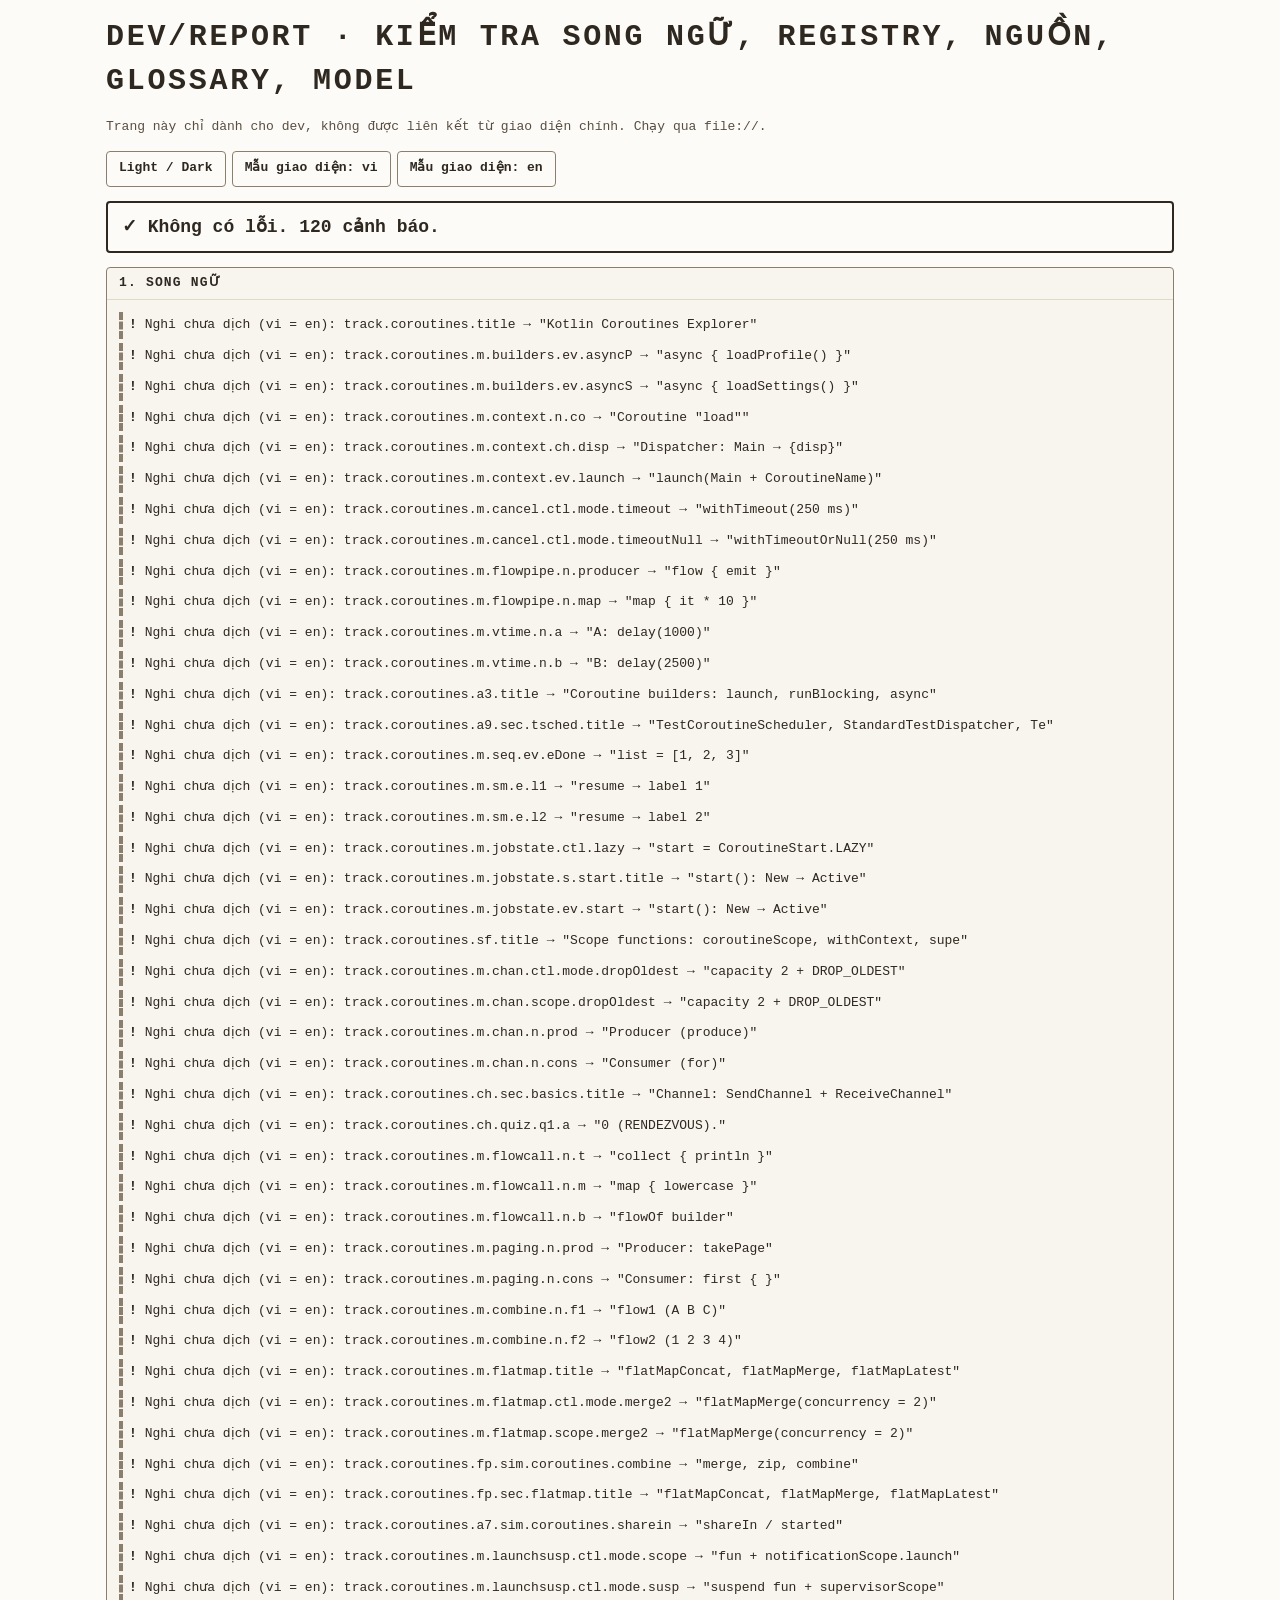
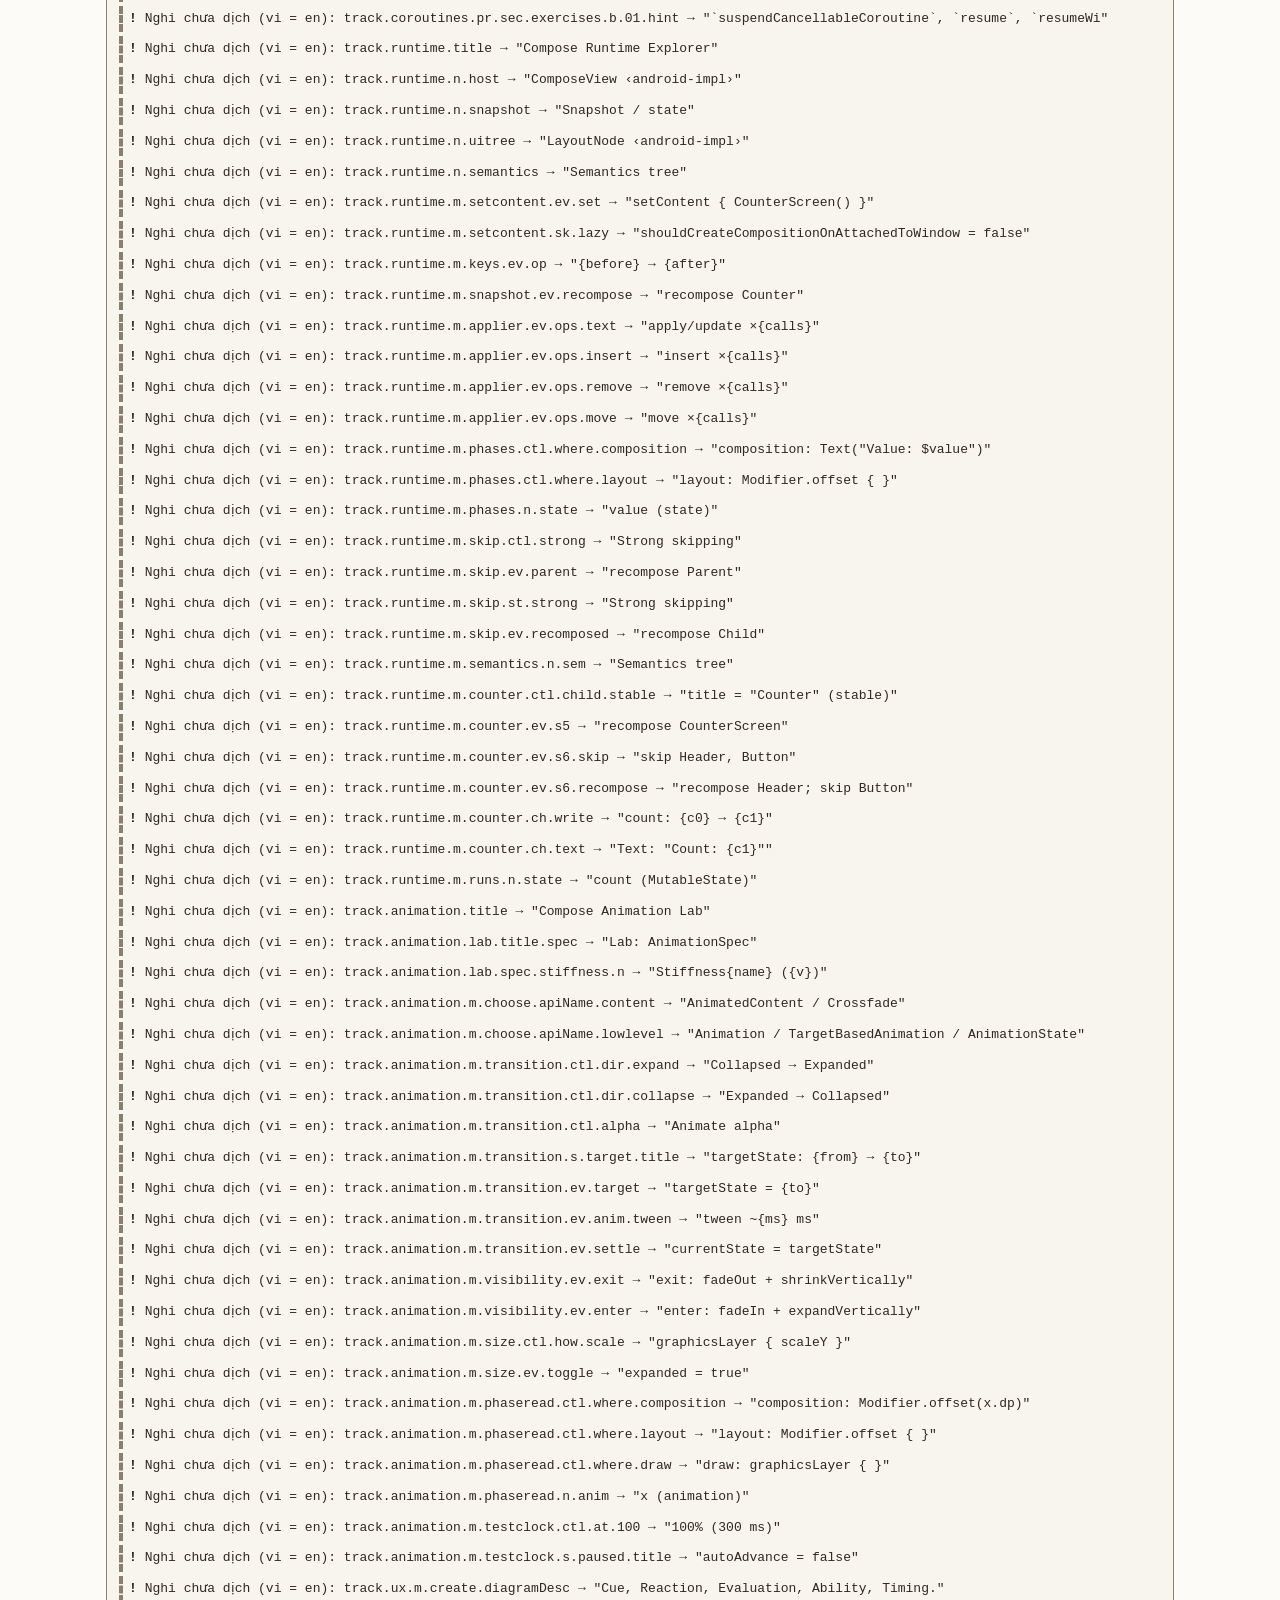
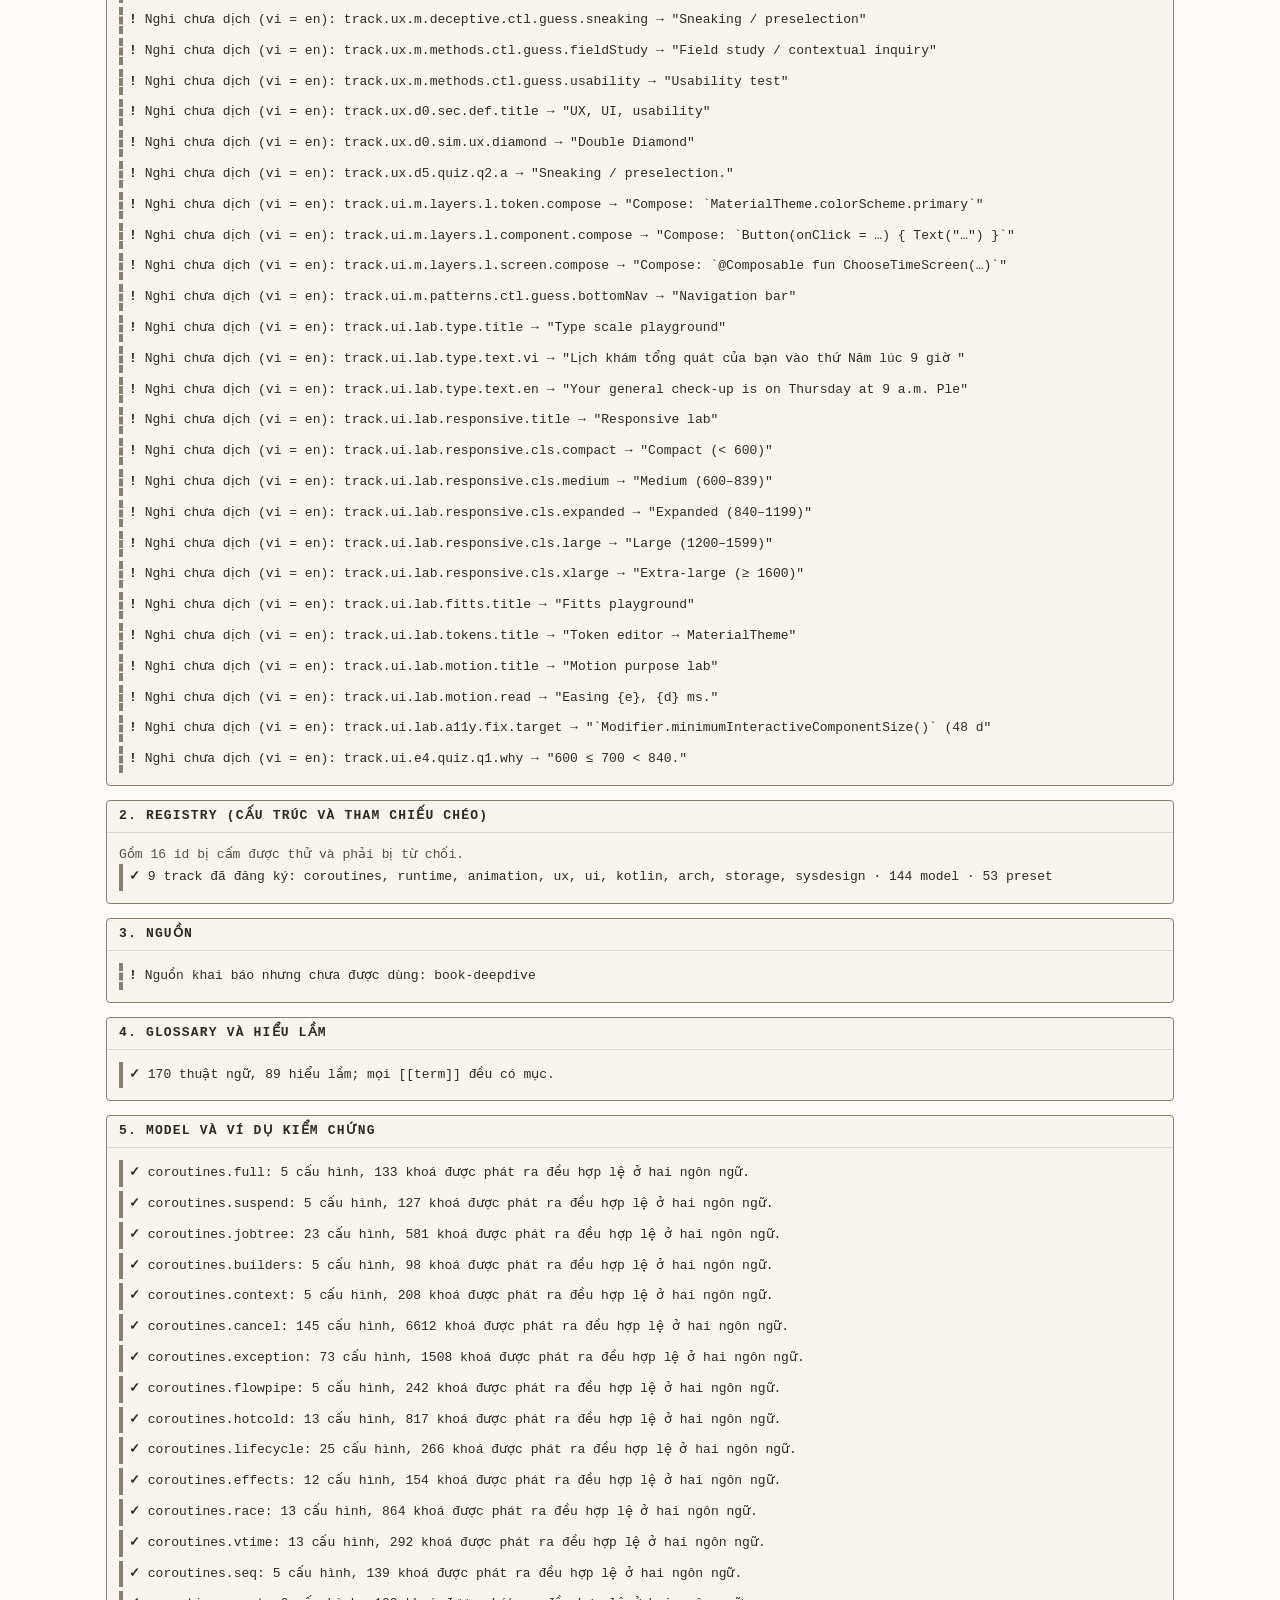
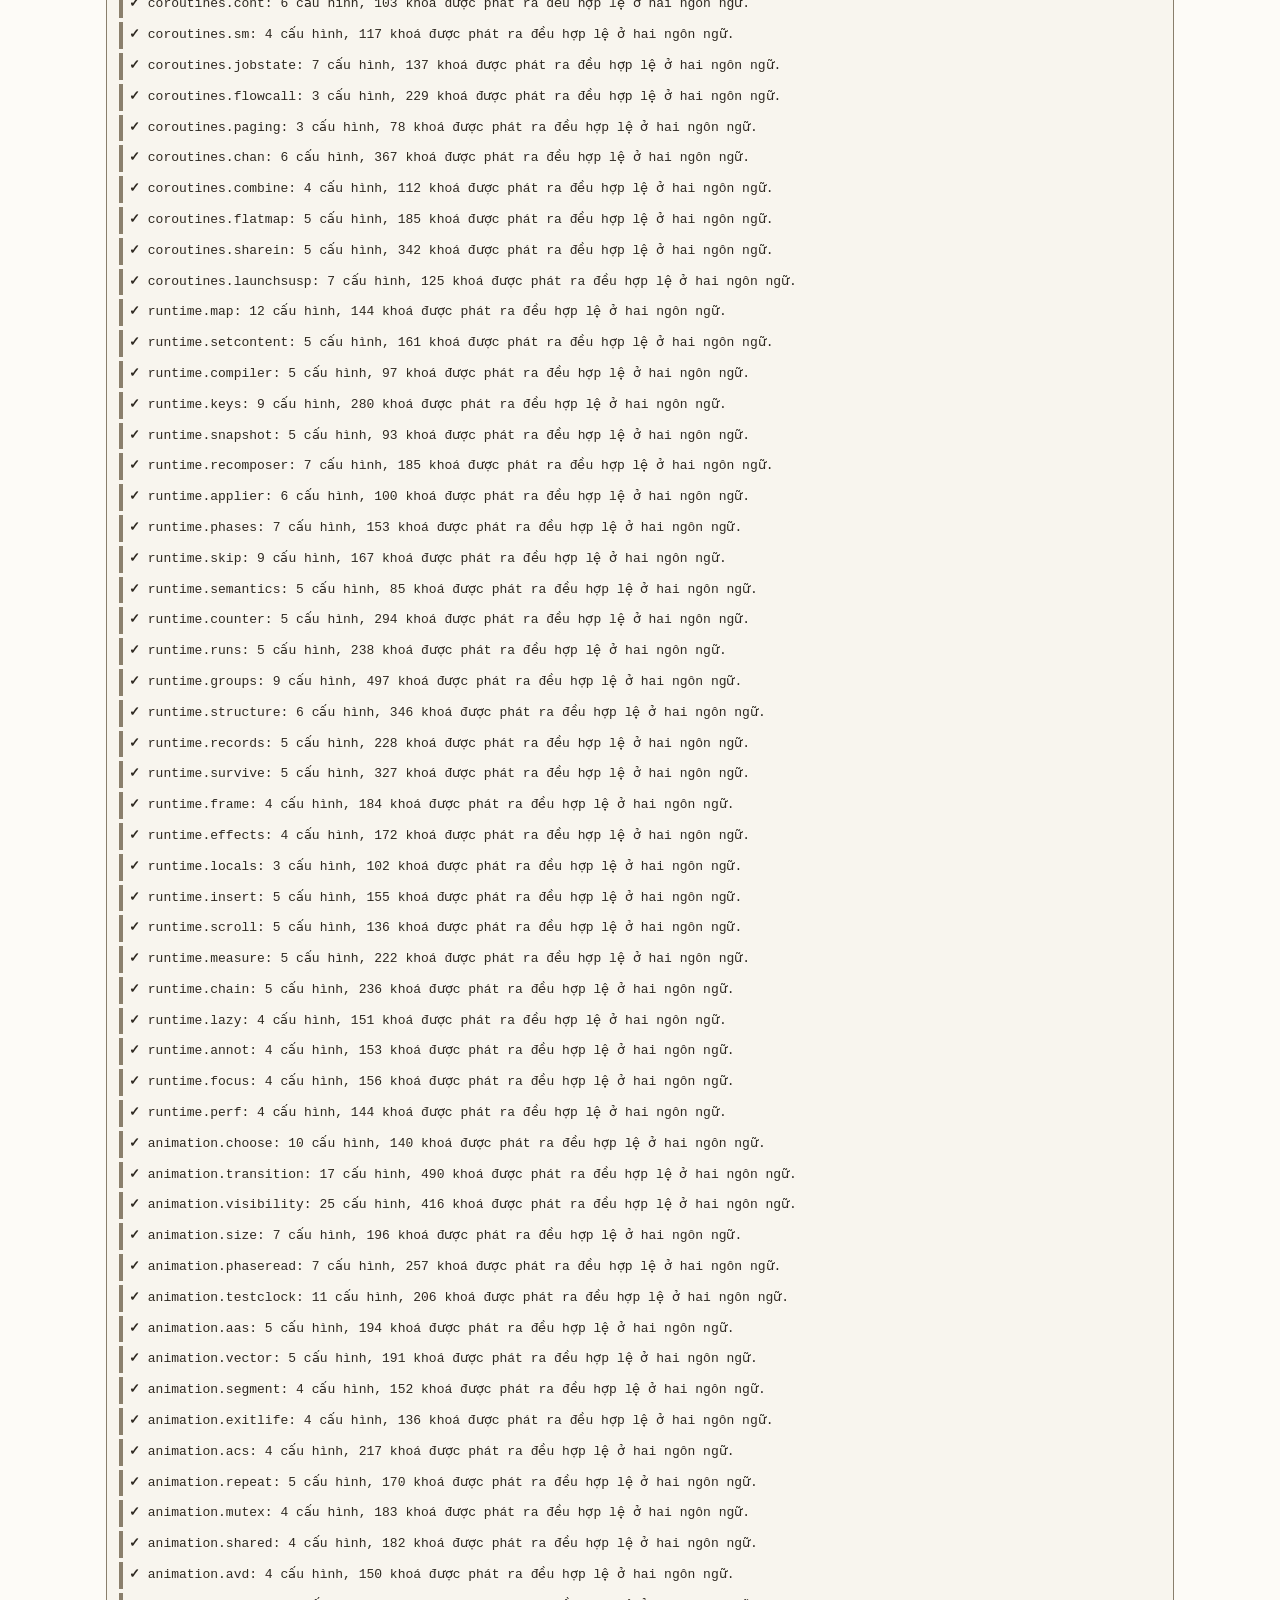
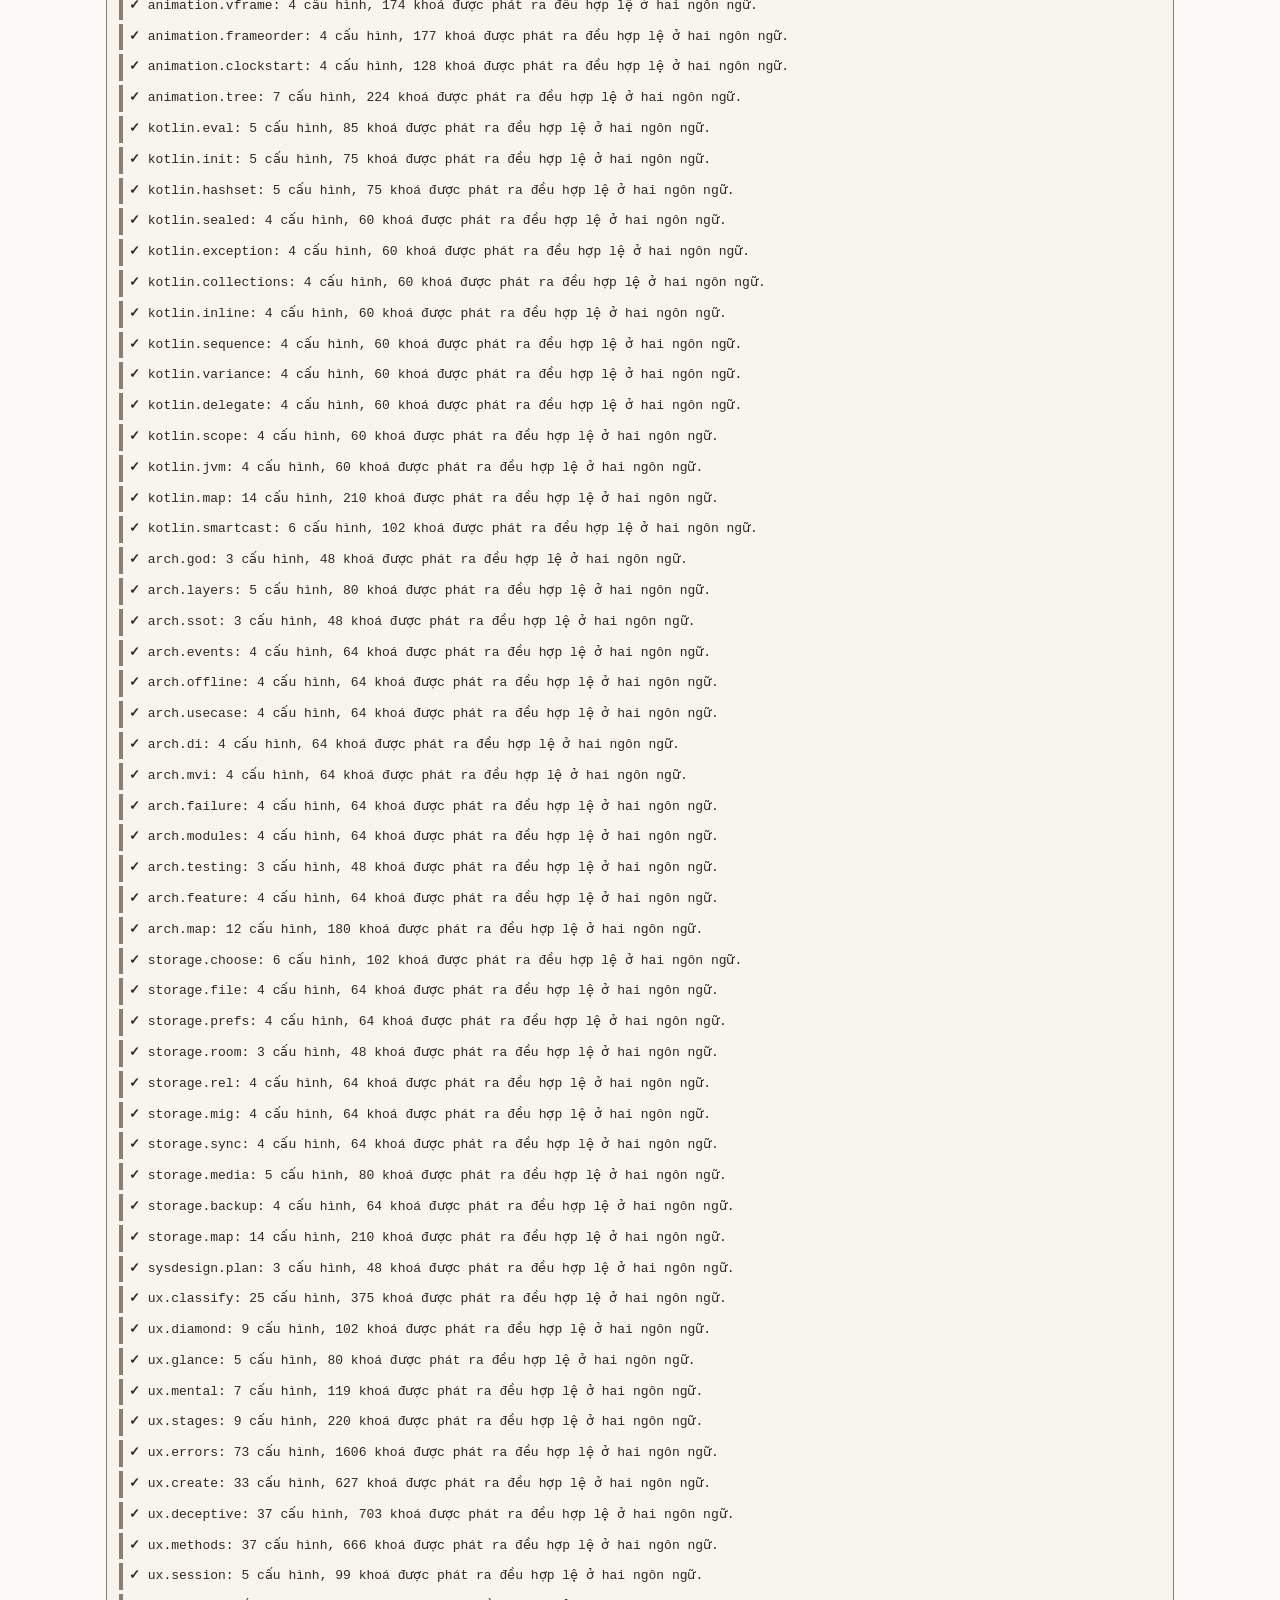
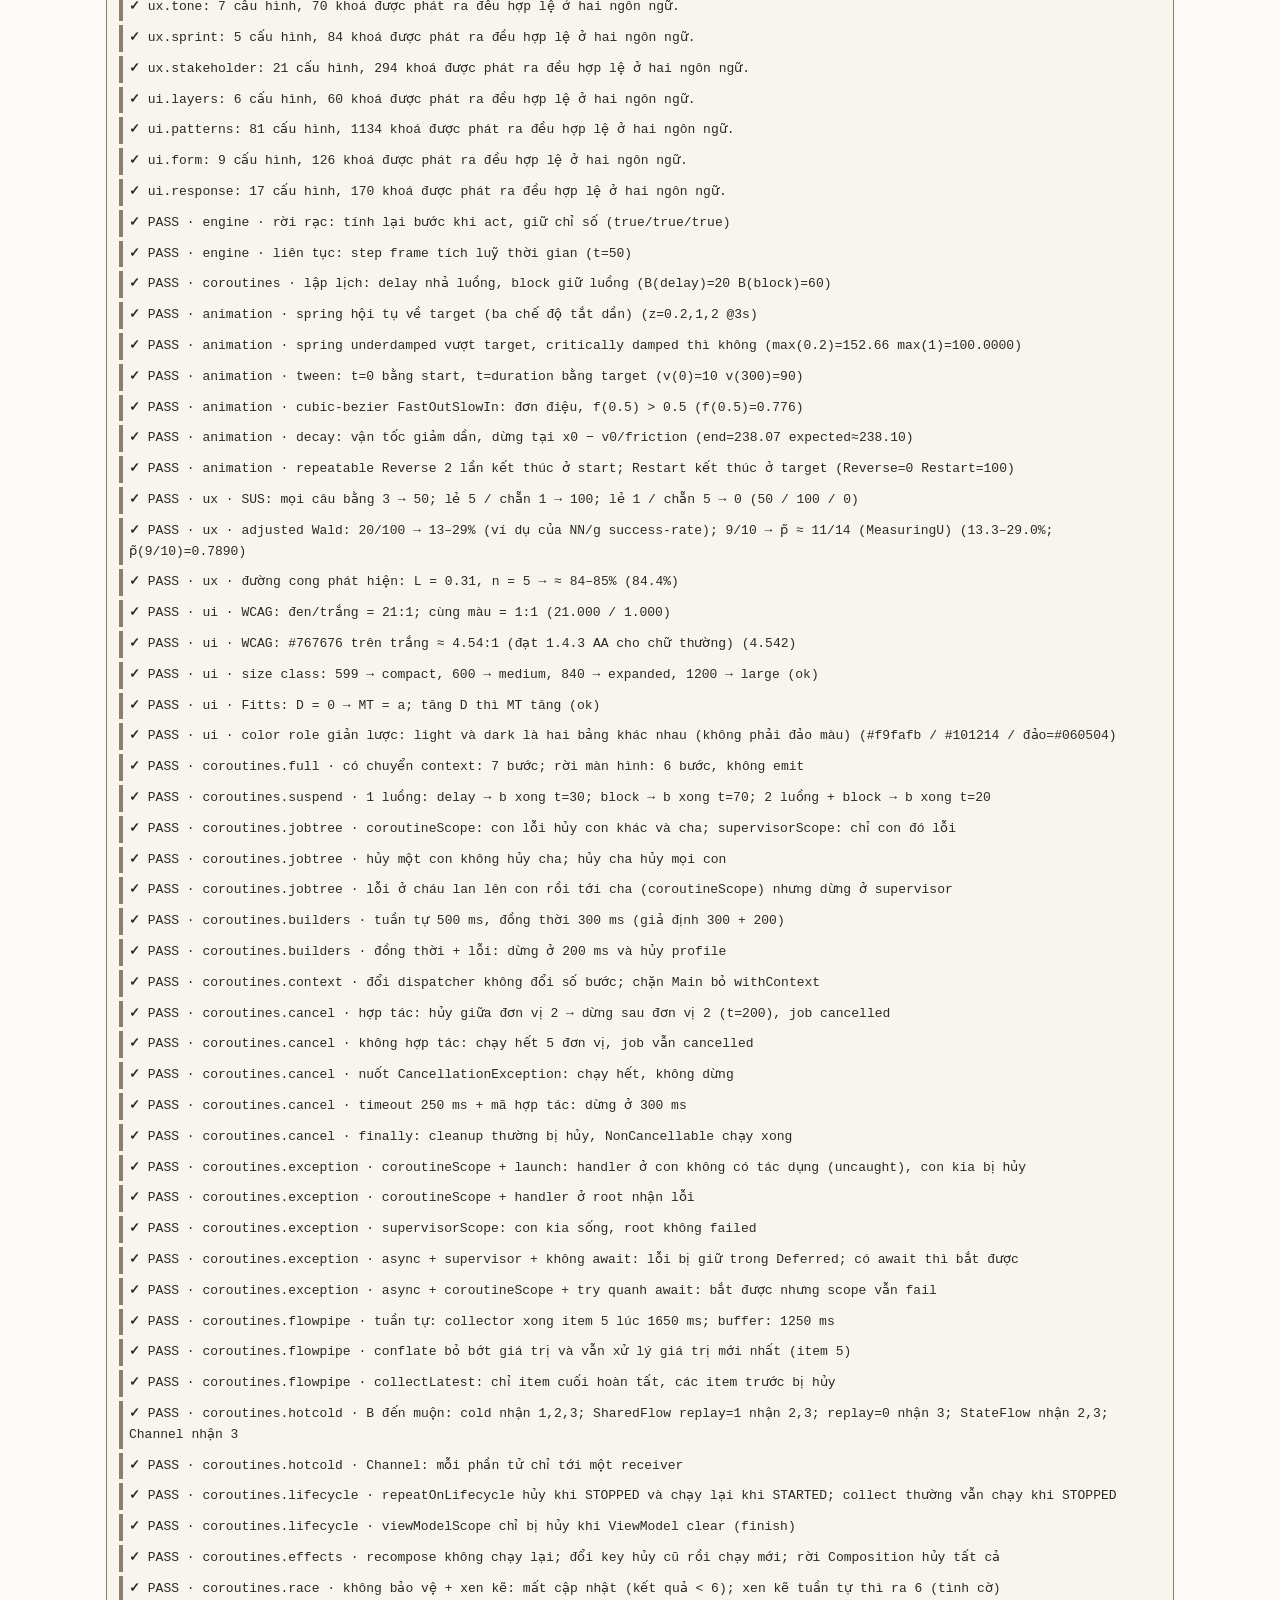
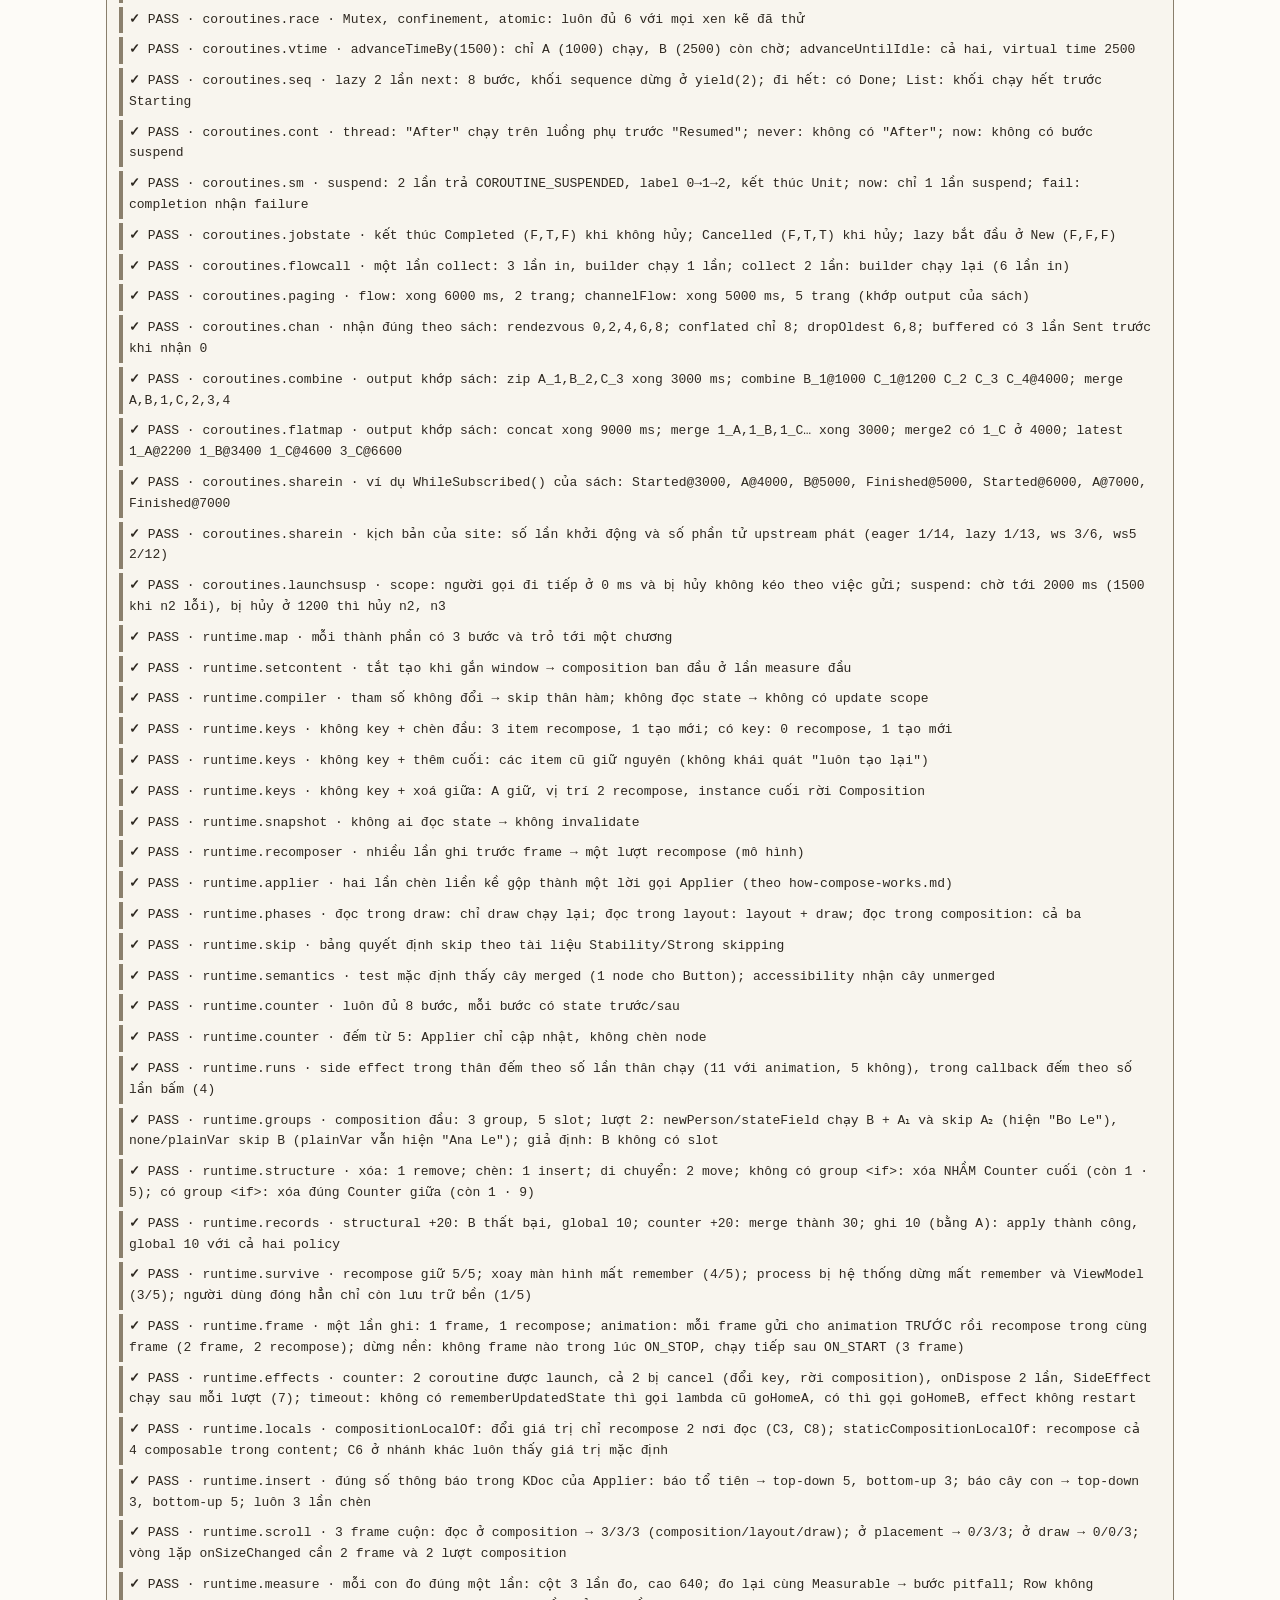
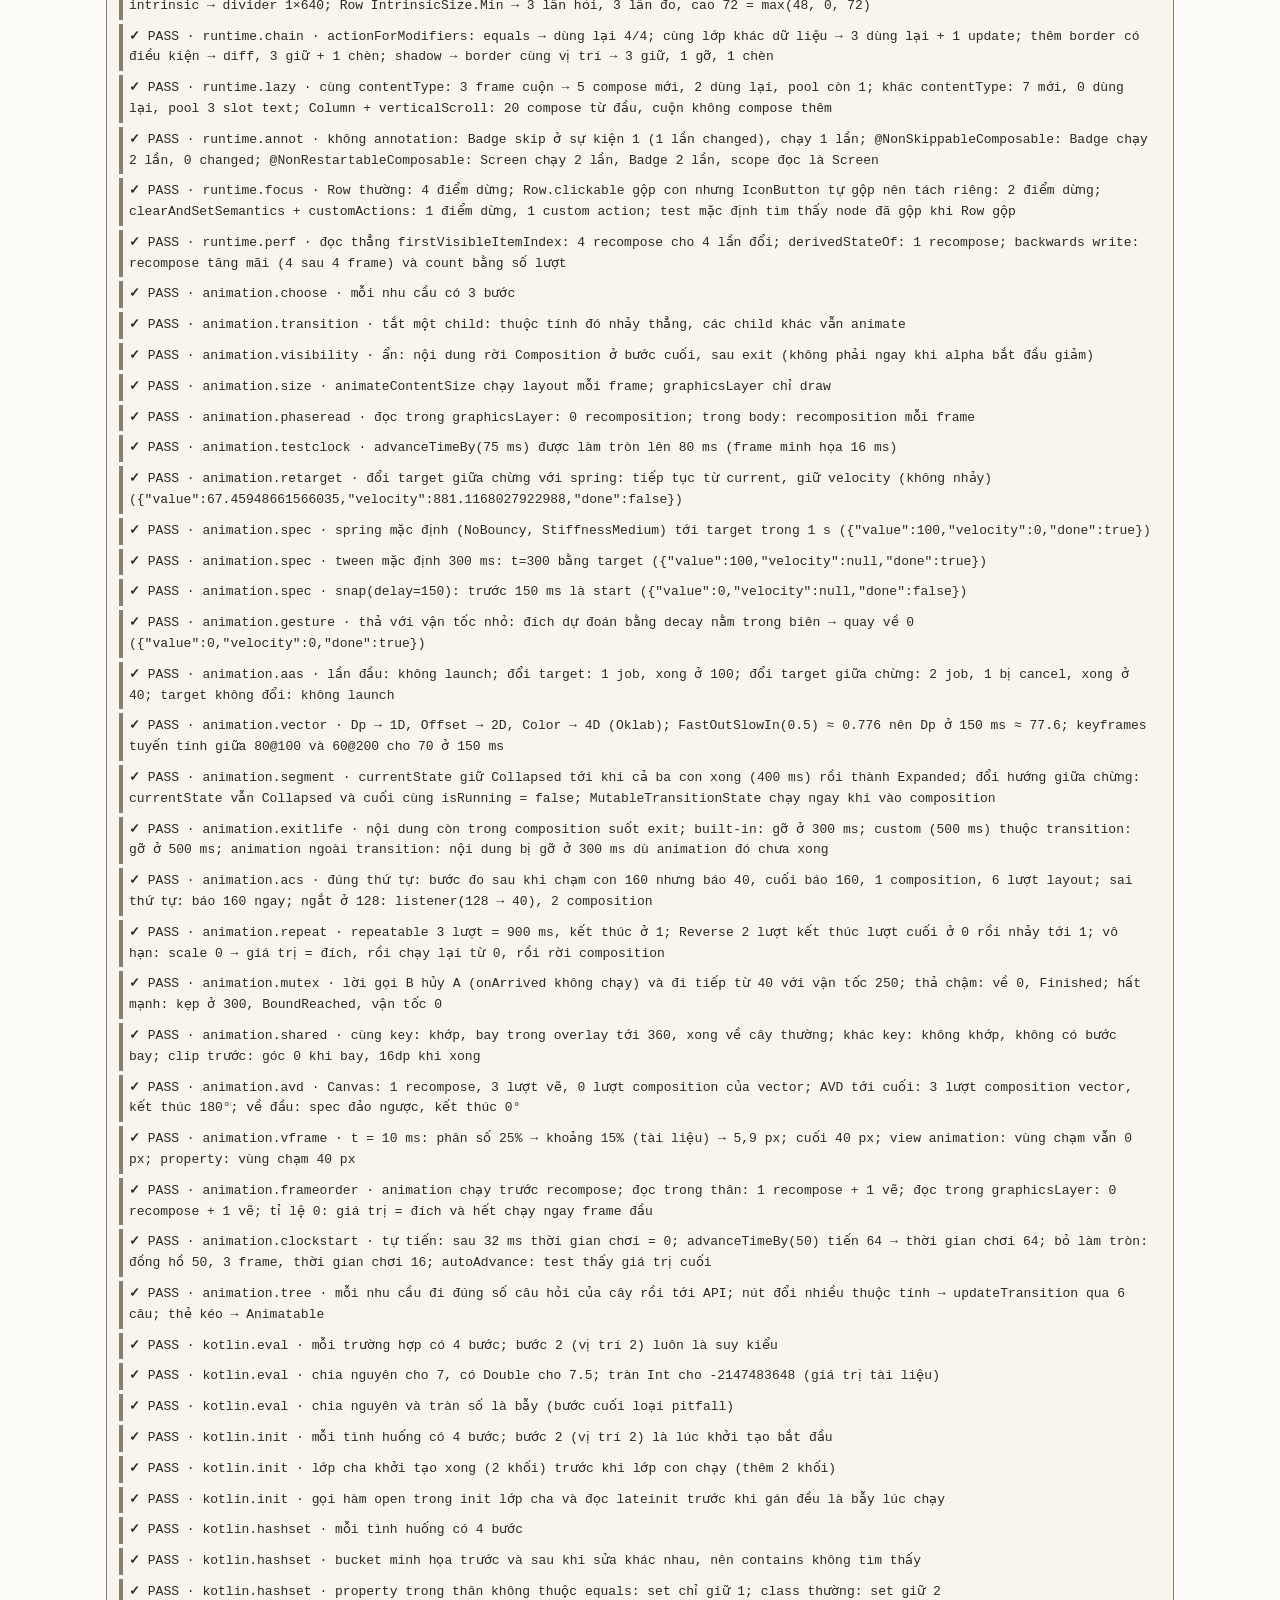
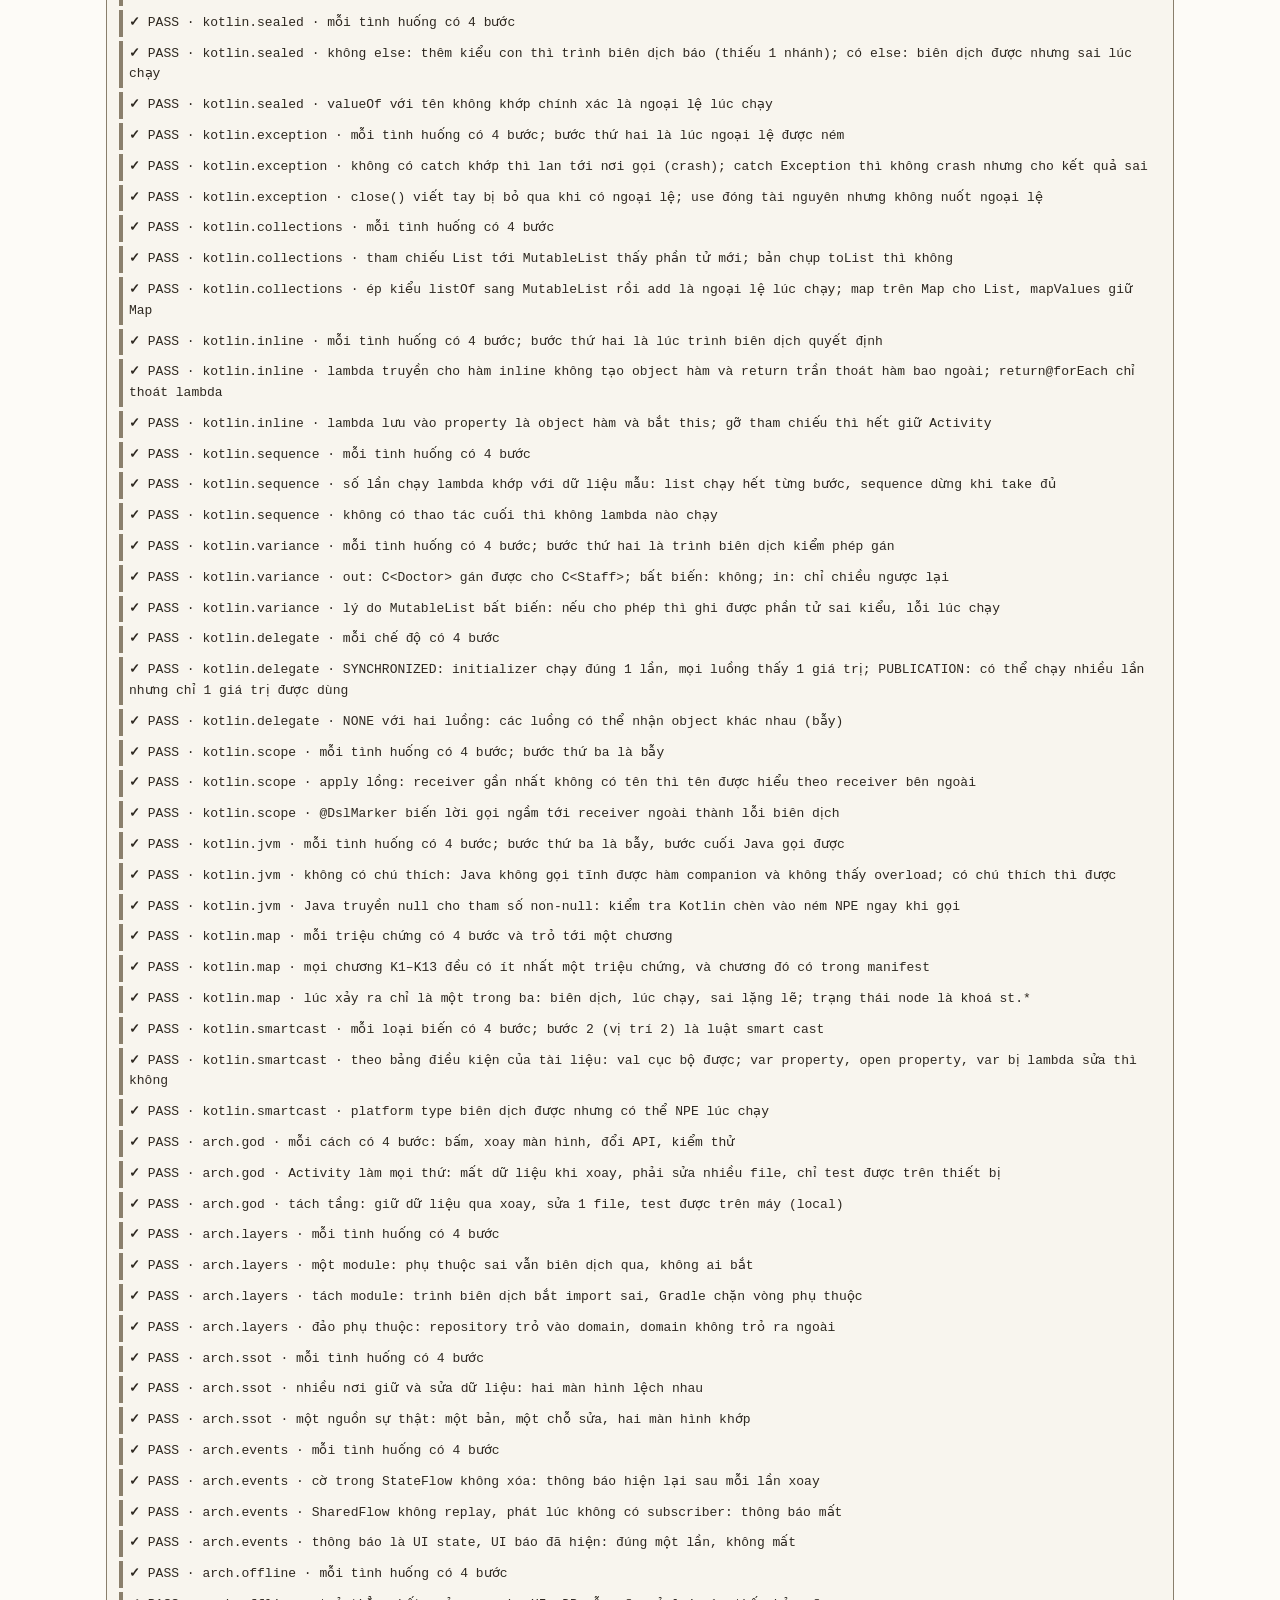
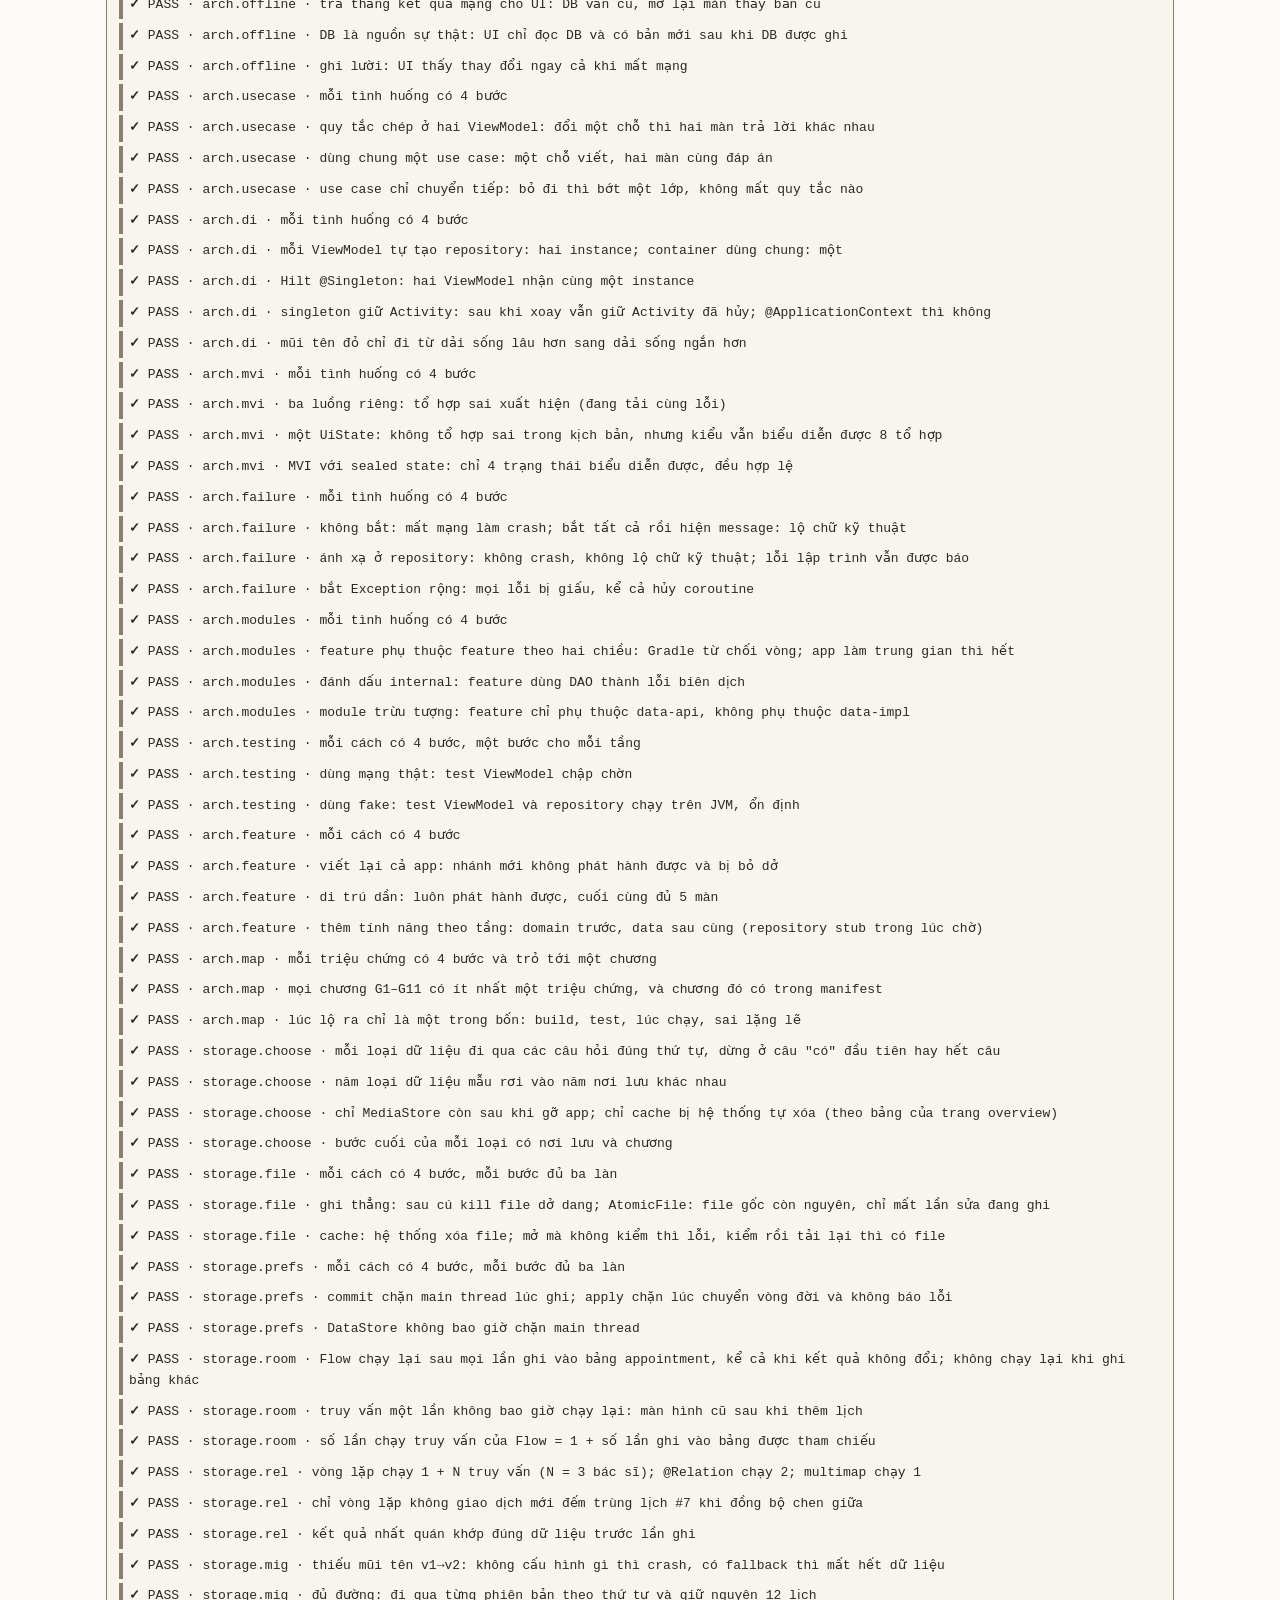
==== commit 0213a0fd: "Mobile System Design track I: scaffold and I1 from a brief to a plan" ====
--- a/dev/report.html
+++ b/dev/report.html
@@ -130,6 +130,20 @@
 <script defer src="../tracks/storage/views/views.js"></script>
 <script defer src="../tracks/storage/views/visuals.js"></script>
 <!-- /track: storage -->
+<!-- track: sysdesign -->
+<script defer src="../tracks/sysdesign/manifest.js"></script>
+<script defer src="../tracks/sysdesign/content.vi.js"></script>
+<script defer src="../tracks/sysdesign/content.en.js"></script>
+<script defer src="../tracks/sysdesign/code.js"></script>
+<script defer src="../tracks/sysdesign/sources.js"></script>
+<script defer src="../tracks/sysdesign/glossary.vi.js"></script>
+<script defer src="../tracks/sysdesign/glossary.en.js"></script>
+<script defer src="../tracks/sysdesign/misconceptions.vi.js"></script>
+<script defer src="../tracks/sysdesign/misconceptions.en.js"></script>
+<script defer src="../tracks/sysdesign/models/models.js"></script>
+<script defer src="../tracks/sysdesign/views/views.js"></script>
+<script defer src="../tracks/sysdesign/views/visuals.js"></script>
+<!-- /track: sysdesign -->
 <!-- track: ux -->
 <script defer src="../tracks/ux/manifest.js"></script>
 <script defer src="../tracks/ux/content.vi.js"></script>
--- a/styles.css
+++ b/styles.css
@@ -749,6 +749,35 @@
 .vz-dt-end { font: 12px/1.3 var(--mono); color: var(--ink-2); padding-left: 14px; }
 .vz-dt-leaf { gap: 2px; }
 .vz-dt-leaf .dim { color: var(--ink-3); }
+/* hai bảng cạnh nhau, xuống dòng trên màn hẹp (track H, H5) */
+.vz-pair { display: grid; grid-template-columns: repeat(auto-fit, minmax(200px, 1fr)); gap: 10px; align-items: start; }
+/* dãy ô phiên bản schema và mũi tên migration (track H, H6) */
+.vz-mig { display: flex; align-items: stretch; gap: 6px; min-width: 520px; }
+.vz-mig-v { flex: 1 1 0; min-width: 120px; }
+.vz-mig-e { display: grid; align-content: center; justify-items: center; gap: 2px; min-width: 92px; padding: 4px; font: 12px/1.3 var(--mono); color: var(--ink-2); text-align: center; border: 1px solid transparent; border-radius: var(--radius); }
+.vz-mig-e > span:first-child { font-size: 18px; }
+.vz-mig-e.ok { color: var(--brand); }
+.vz-mig-e.bad { color: var(--tok-error); border: 1px dashed var(--tok-error); }
+.vz-mig-e.cur { outline: 2px solid var(--focus); outline-offset: -2px; }
+.vz-mig-v { overflow-wrap: anywhere; }
+/* sơ đồ tuần tự (track H, H7): cột là các bên, hàng là tin nhắn */
+.vz-sq { min-width: 520px; }
+.vz-sq-part { fill: var(--paper-2); stroke: var(--ink); stroke-width: 1.3; }
+.vz-sq-life { stroke: var(--line-strong); stroke-dasharray: 3 4; }
+.vz-sq-m { fill: none; stroke: var(--ink-2); stroke-width: 1.4; }
+.vz-sq-m.cur { stroke: var(--brand); stroke-width: 2.2; }
+.vz-sq-m.bad { stroke: var(--tok-error); stroke-width: 2; stroke-dasharray: 6 4; }
+.vz-sq-head.n { fill: var(--ink-2); } .vz-sq-head.c { fill: var(--brand); } .vz-sq-head.b { fill: var(--tok-error); }
+.vz-sq-l { font-size: 11px; fill: var(--ink); }
+.vz-sq-l.bad { fill: var(--tok-error); font-weight: 700; }
+/* cây thư mục trong bảng (track H, H9) */
+.vz-tree-p { white-space: pre; }
+.vz-tree-p.dir { font-weight: 700; color: var(--ink-2); }
+@media (max-width: 560px) {
+  .vz-mig { flex-direction: column; min-width: 0; }
+  .vz-mig-e { grid-auto-flow: column; justify-content: start; gap: 8px; min-height: 36px; }
+  .vz-mig-e > span:first-child { transform: rotate(90deg); }
+}
 /* đồ thị phụ thuộc (hình trực quan theo bước, ví dụ track G chương G2): mũi tên = "A biết về B" */
 .vz-dg { display: block; width: 100%; min-width: 420px; height: auto; font-family: var(--mono); }
 .vz-dg-n rect { fill: var(--paper); stroke: var(--ink); stroke-width: 1.5; }
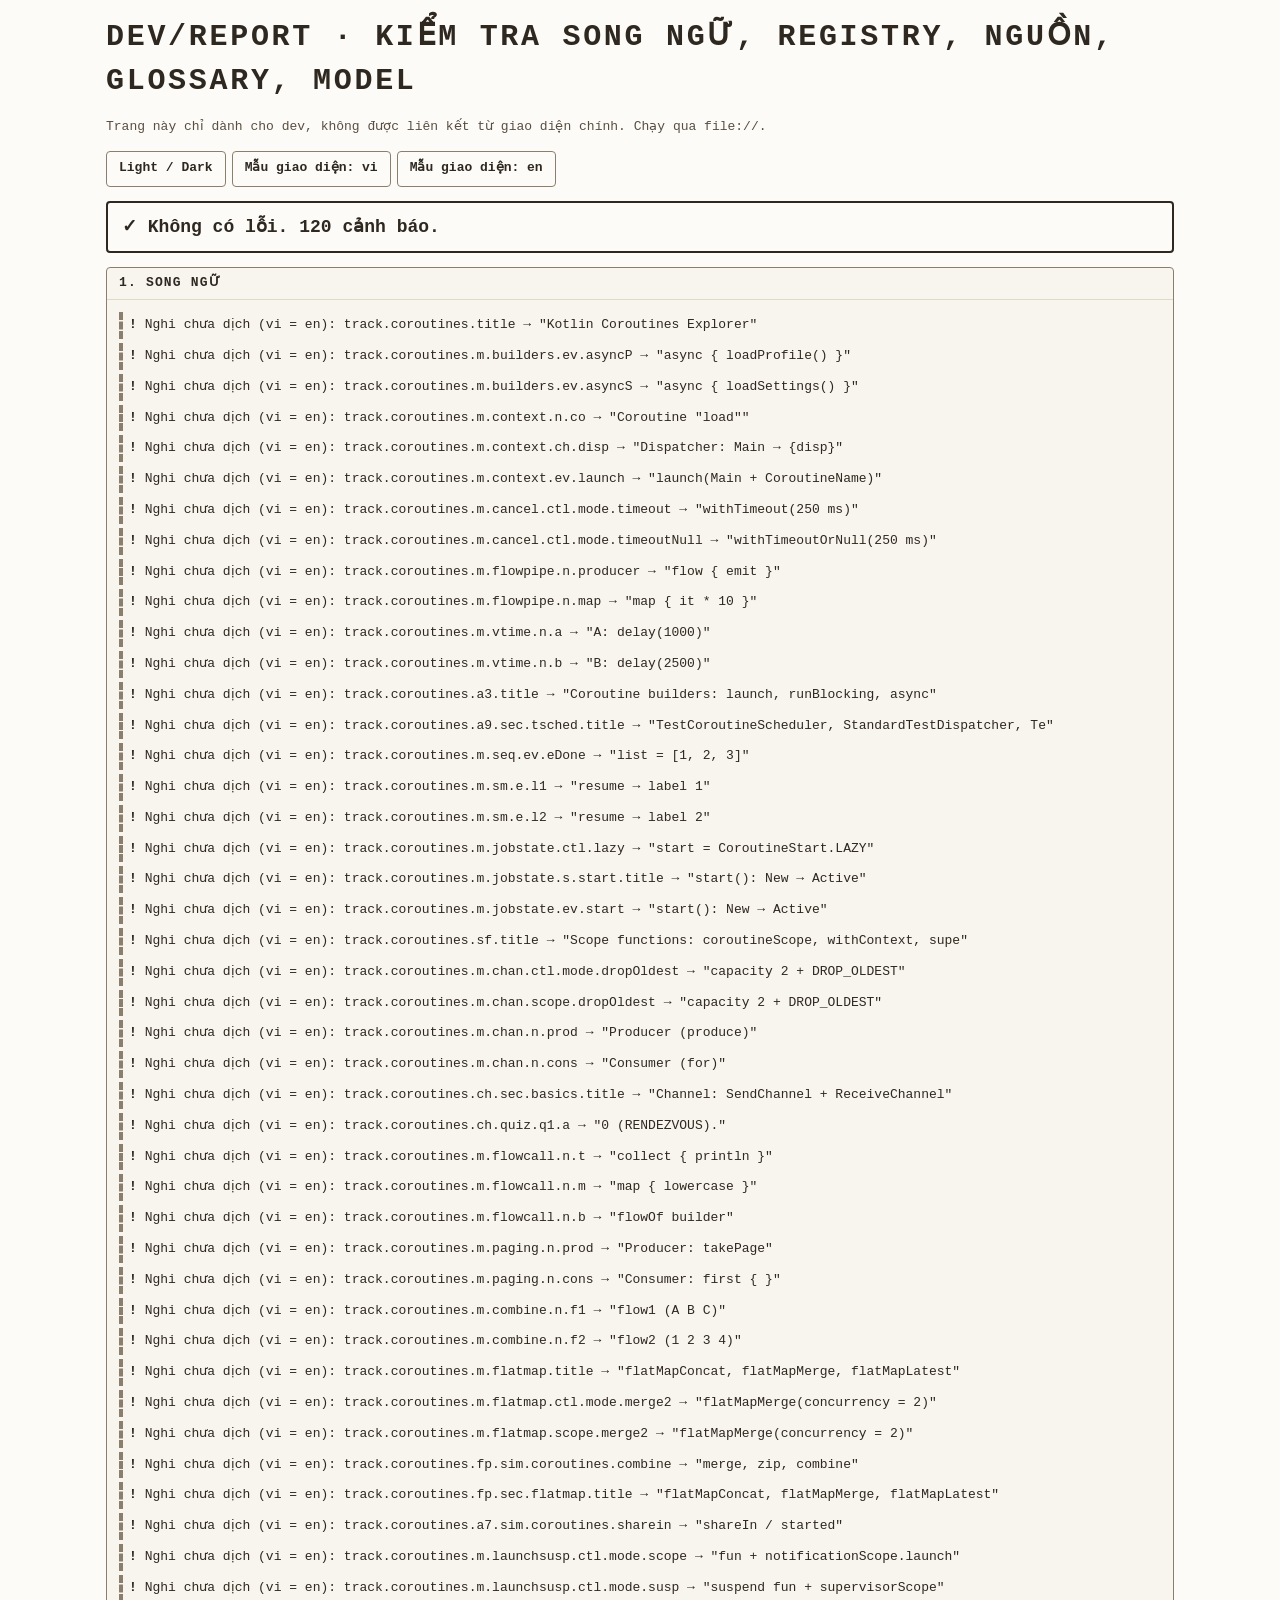
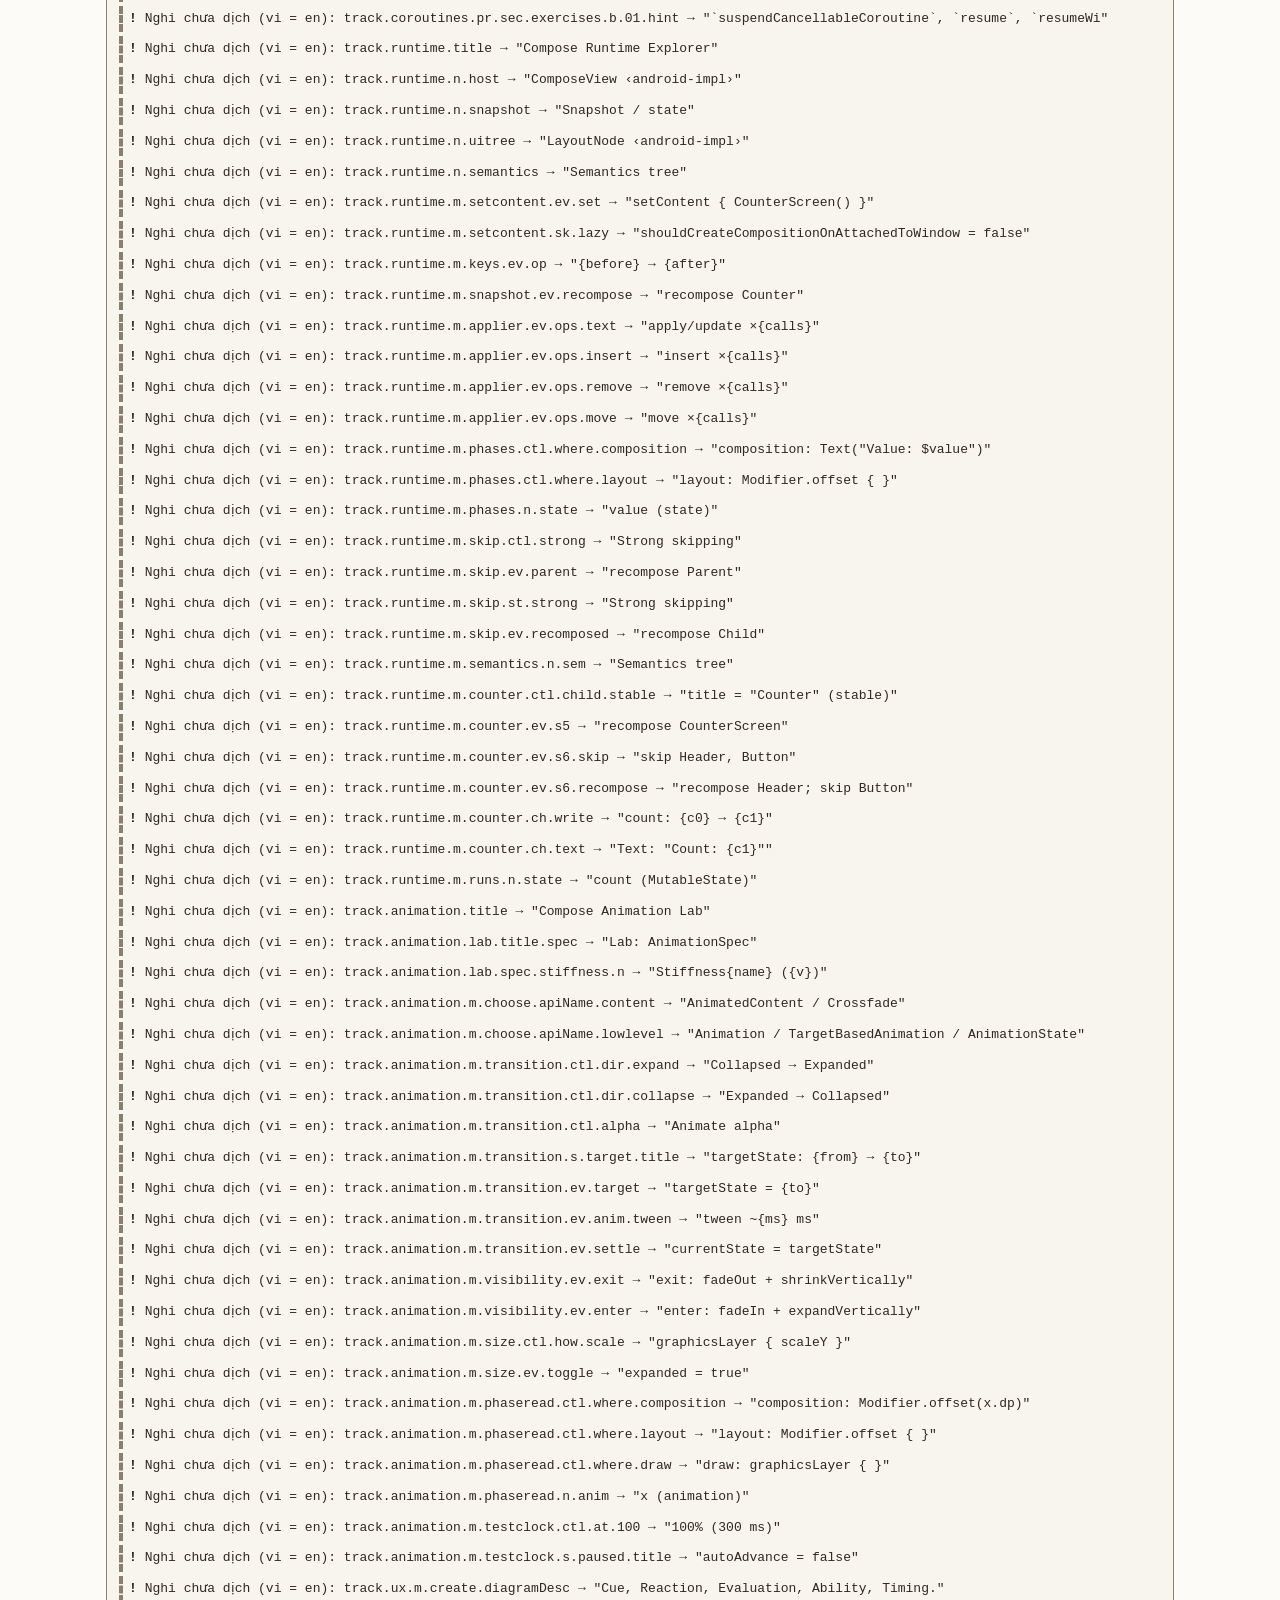
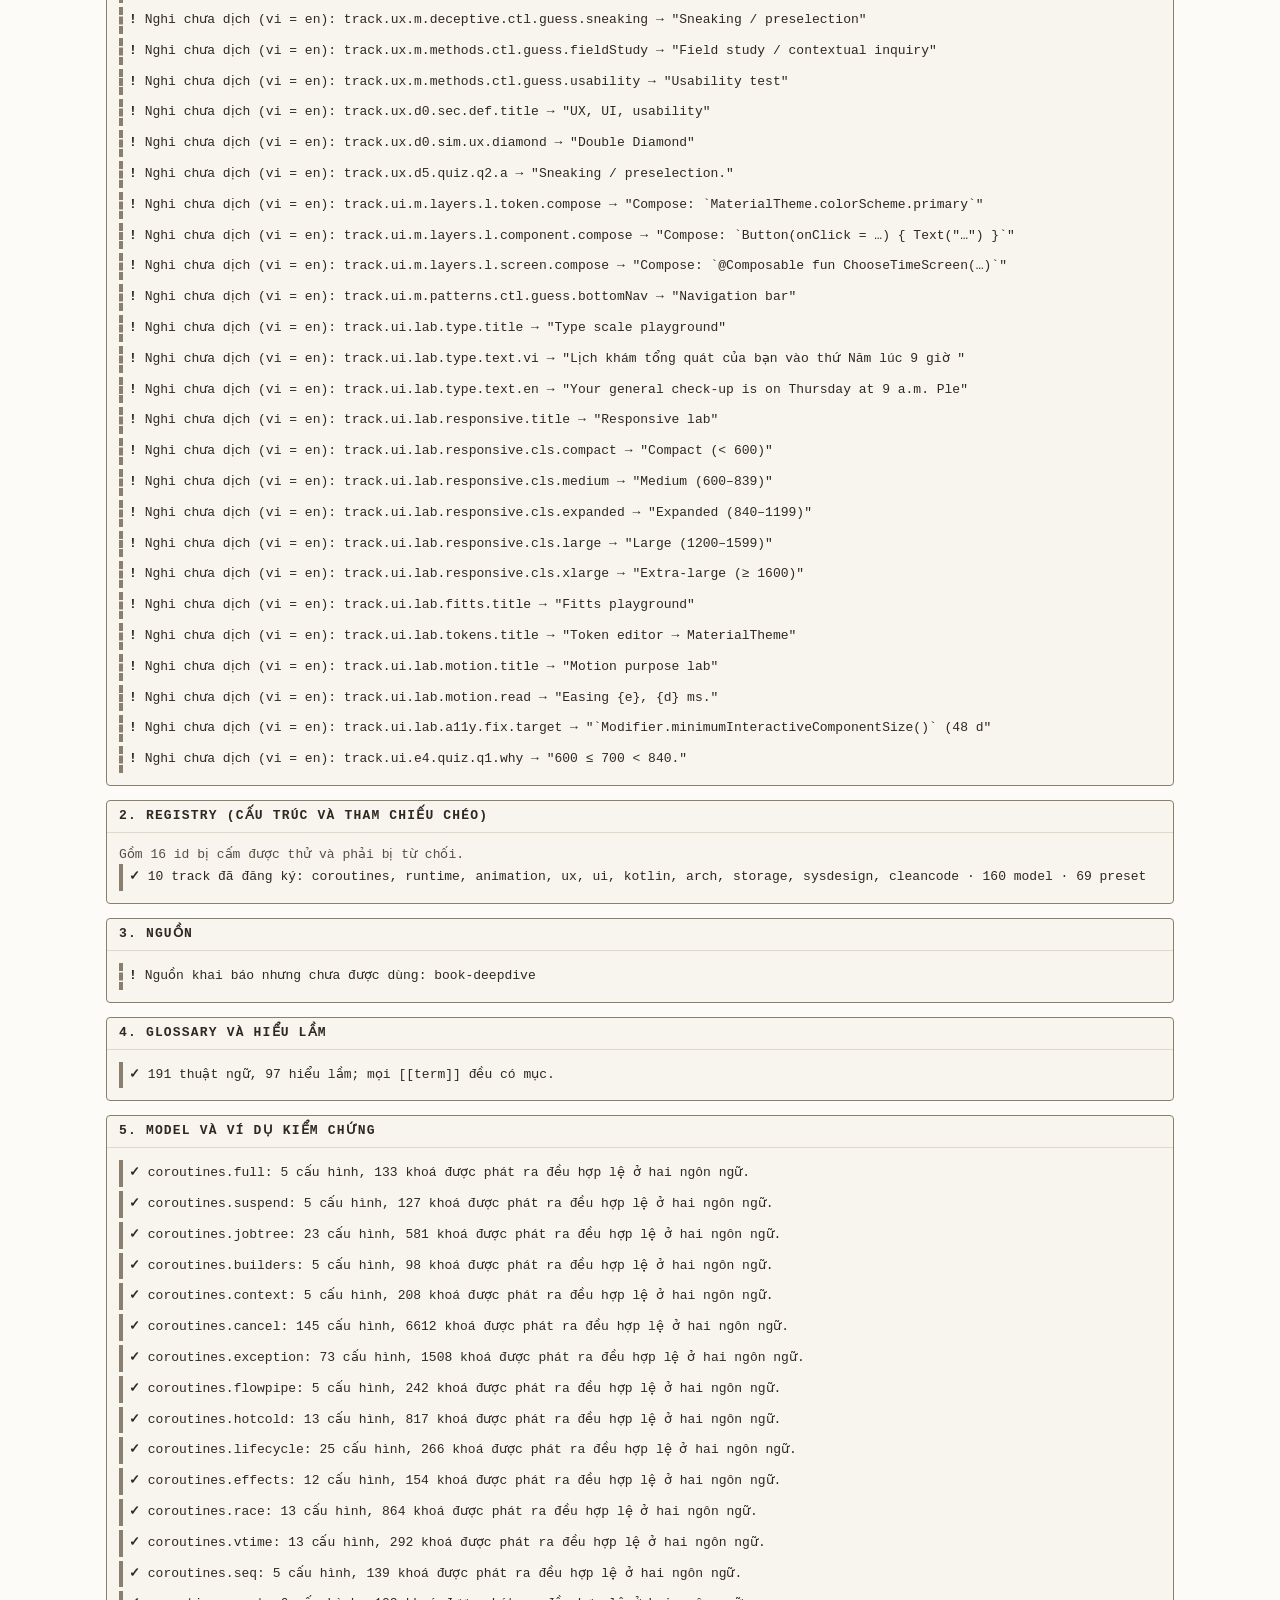
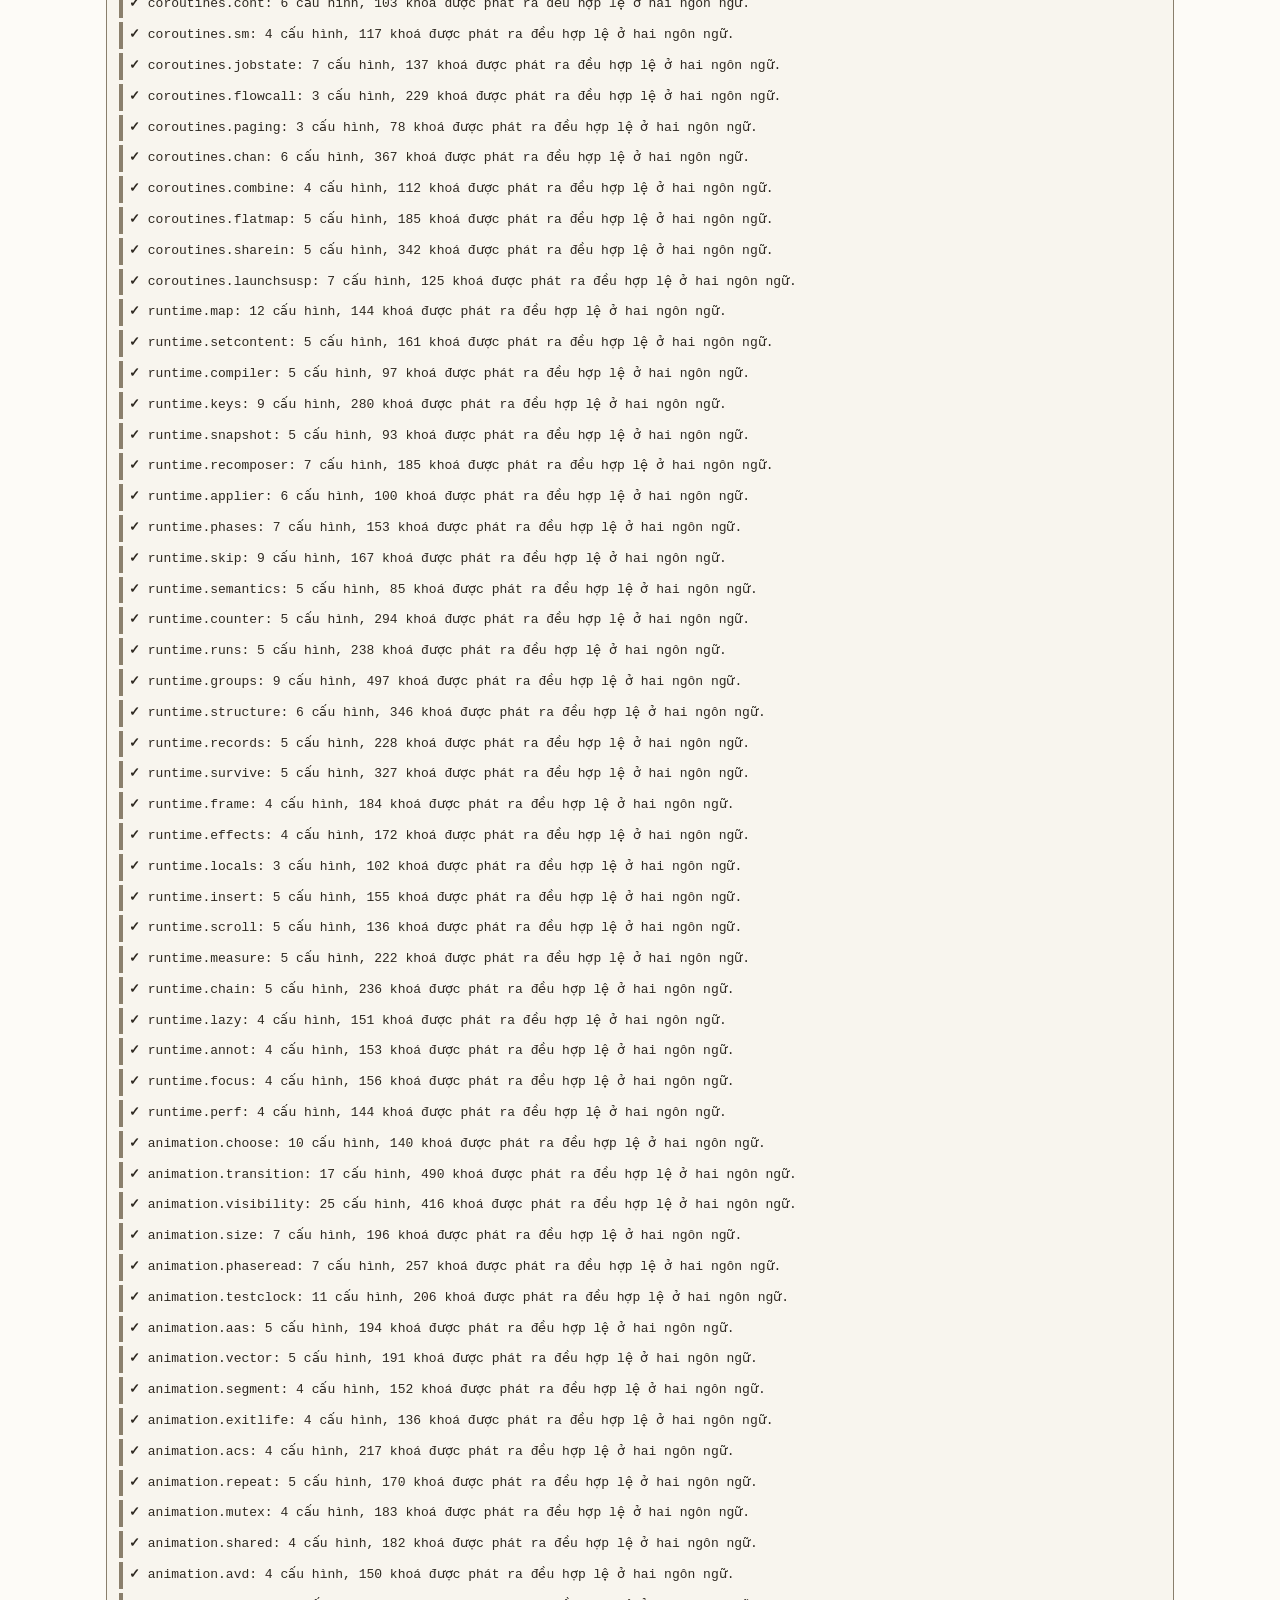
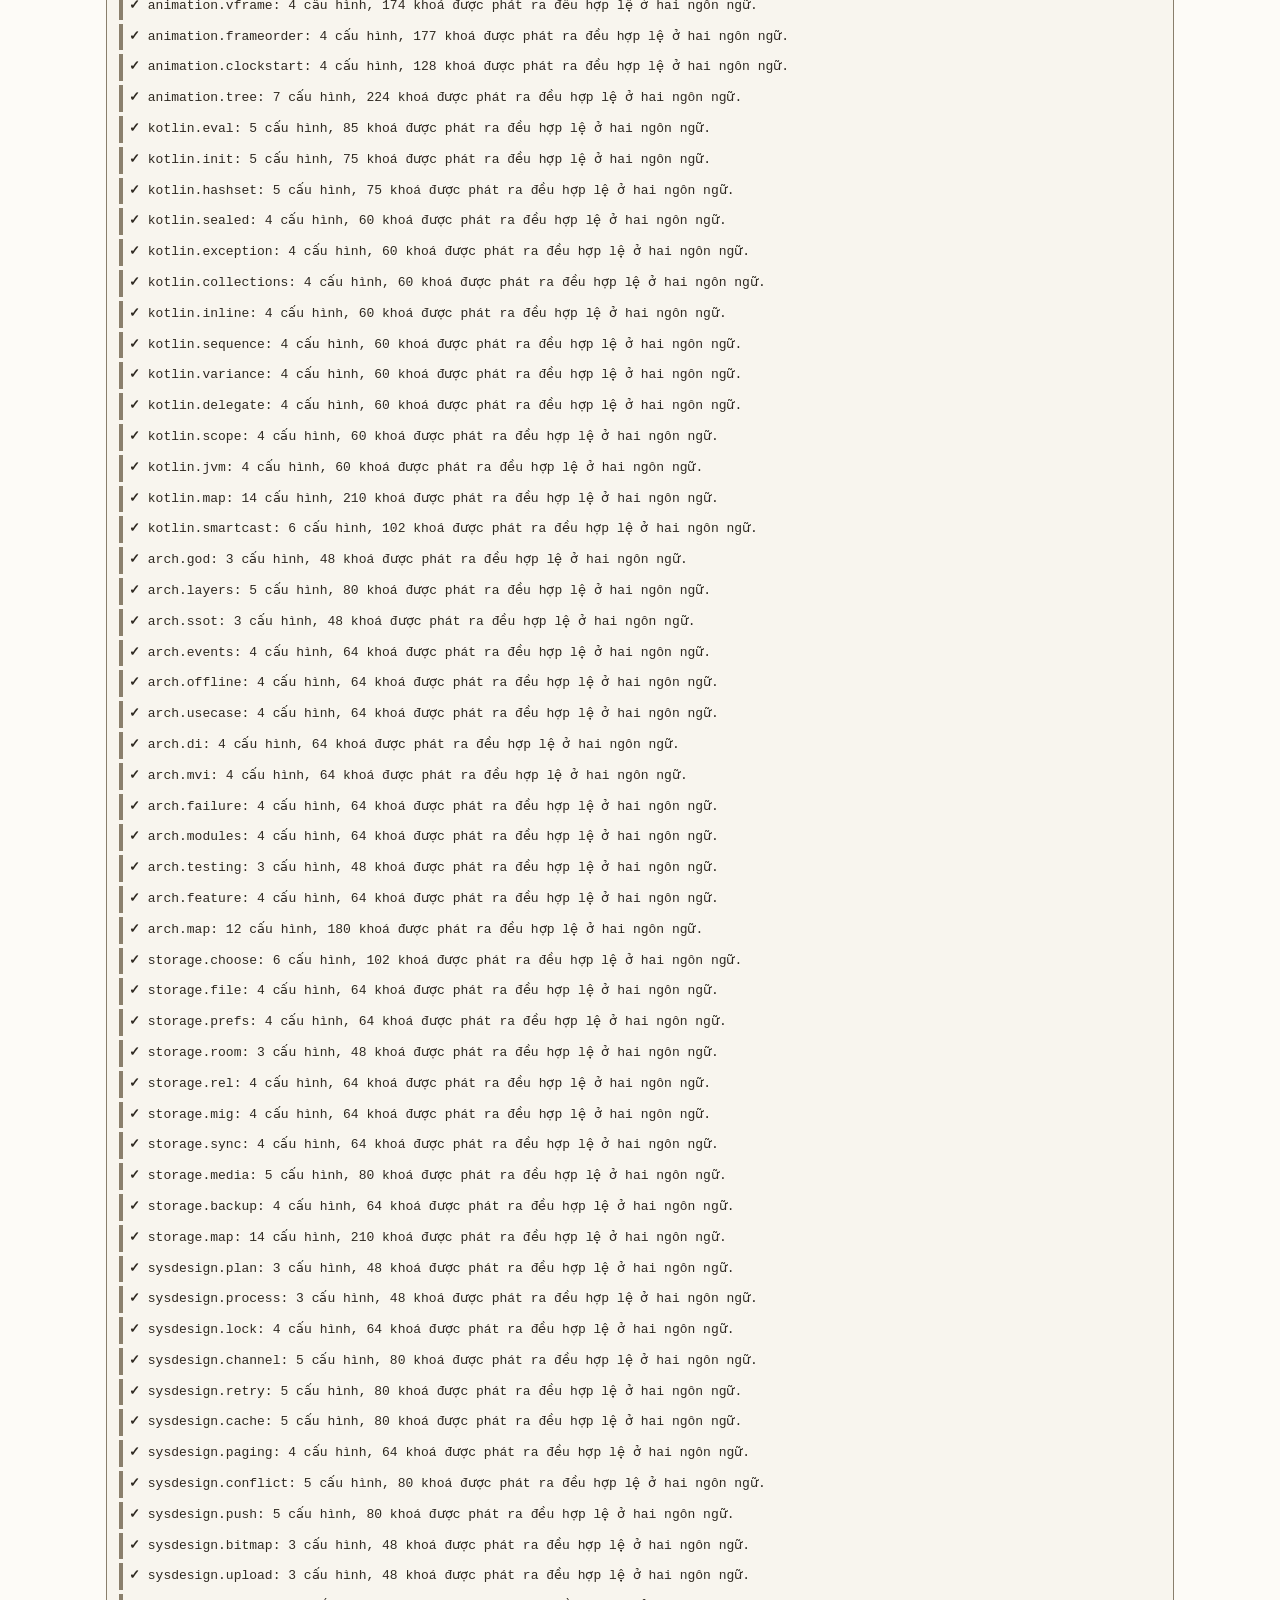
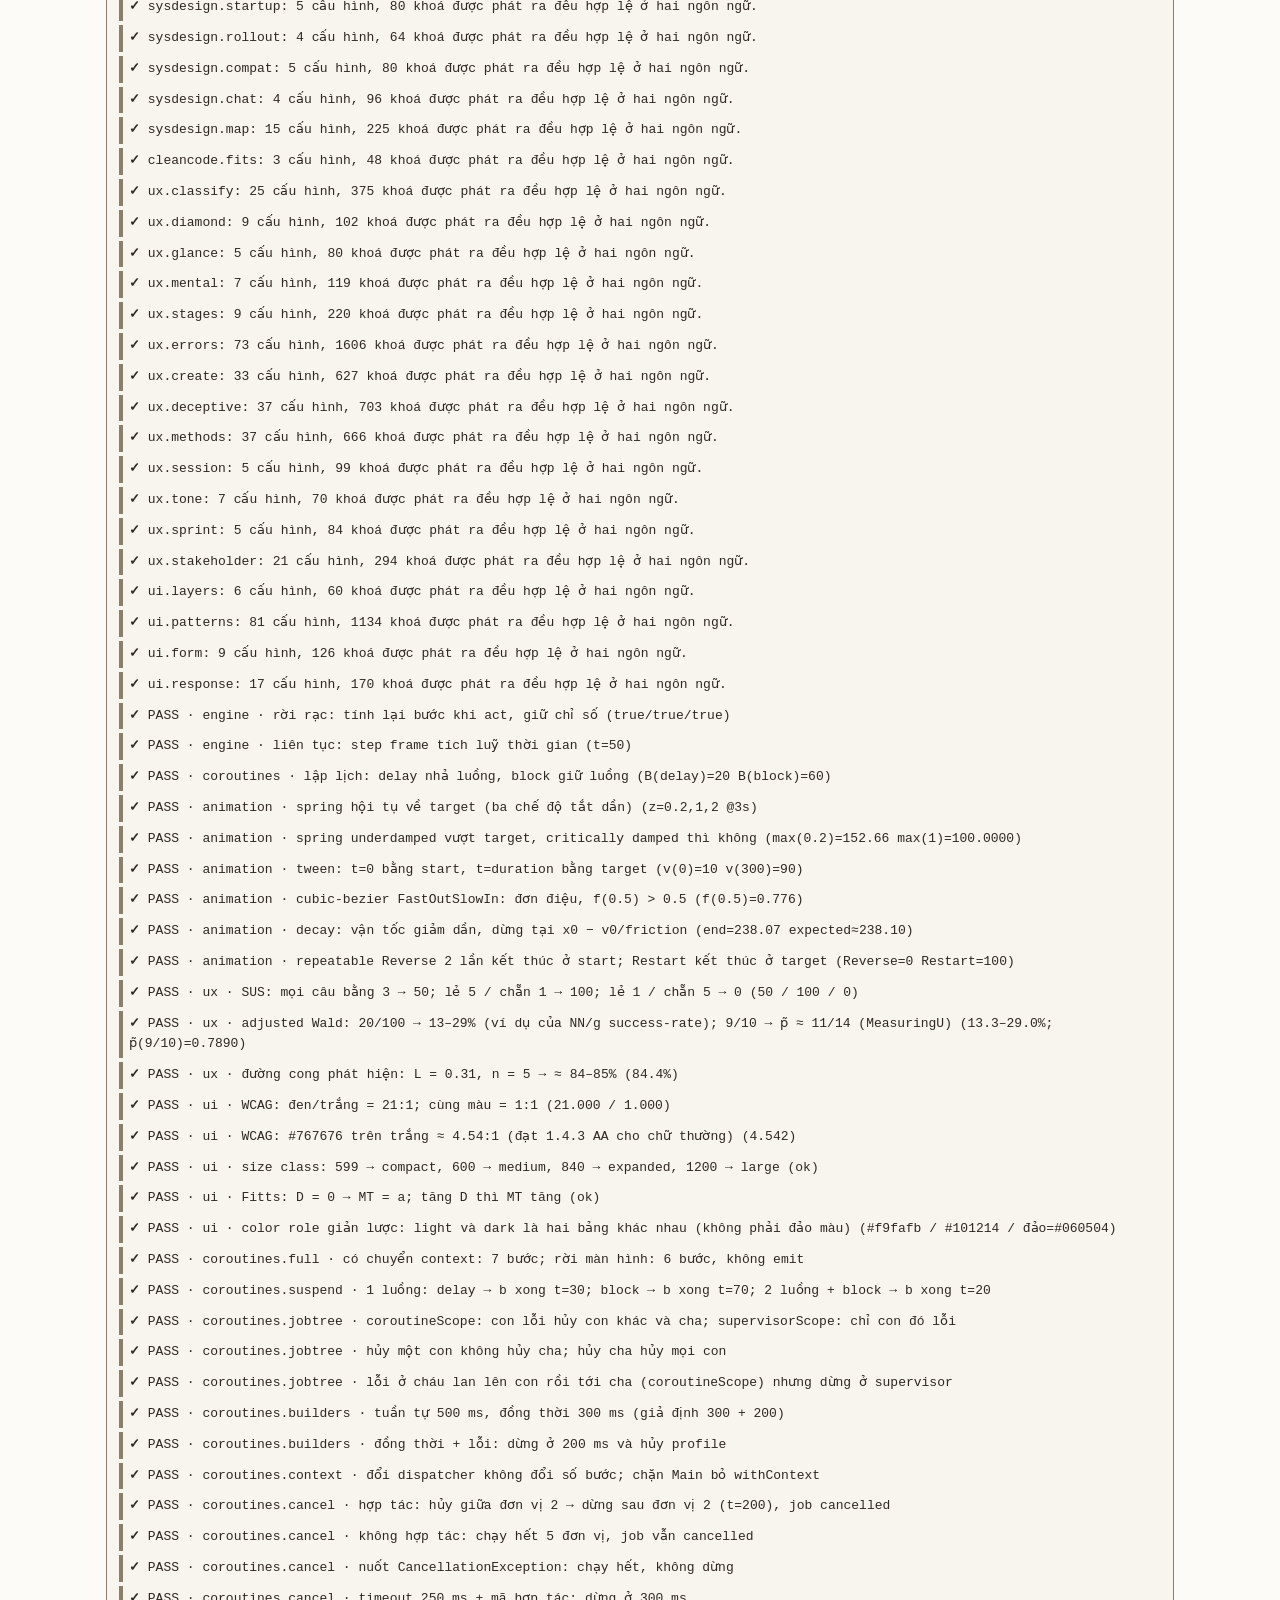
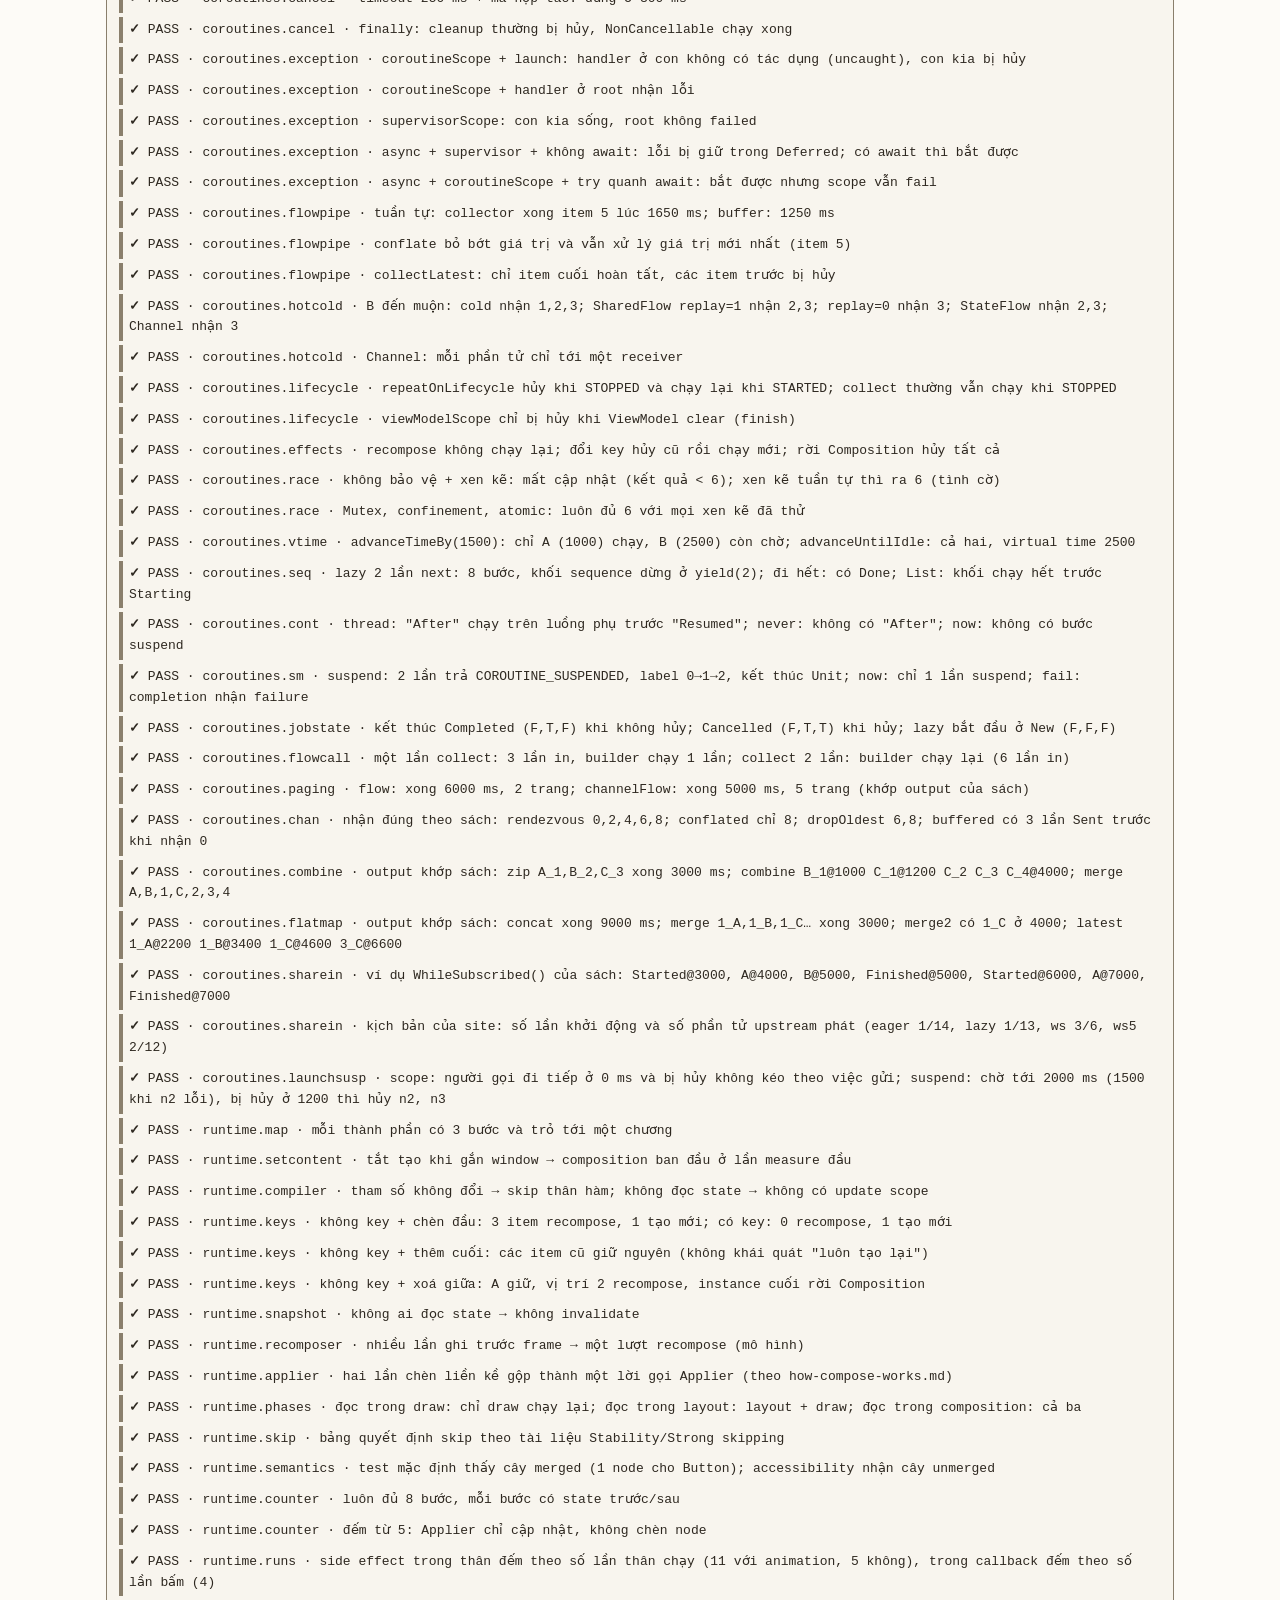
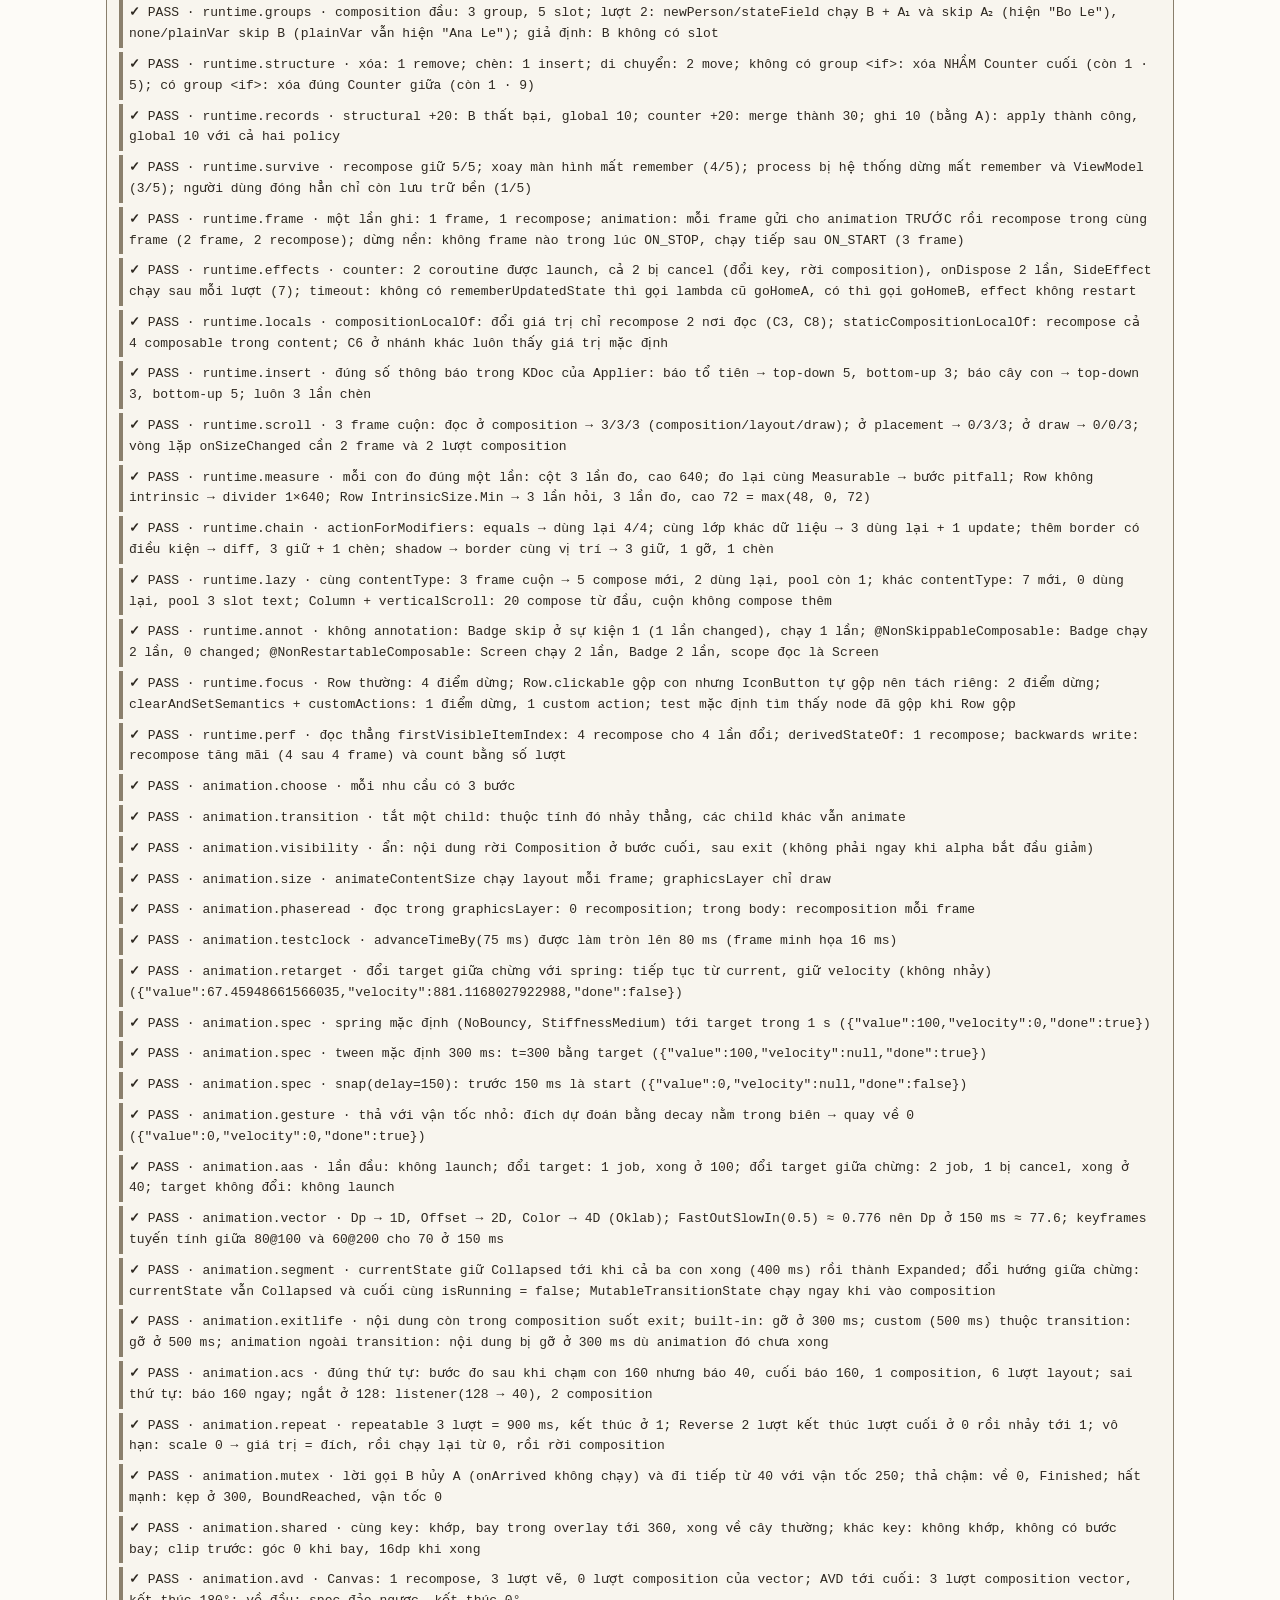
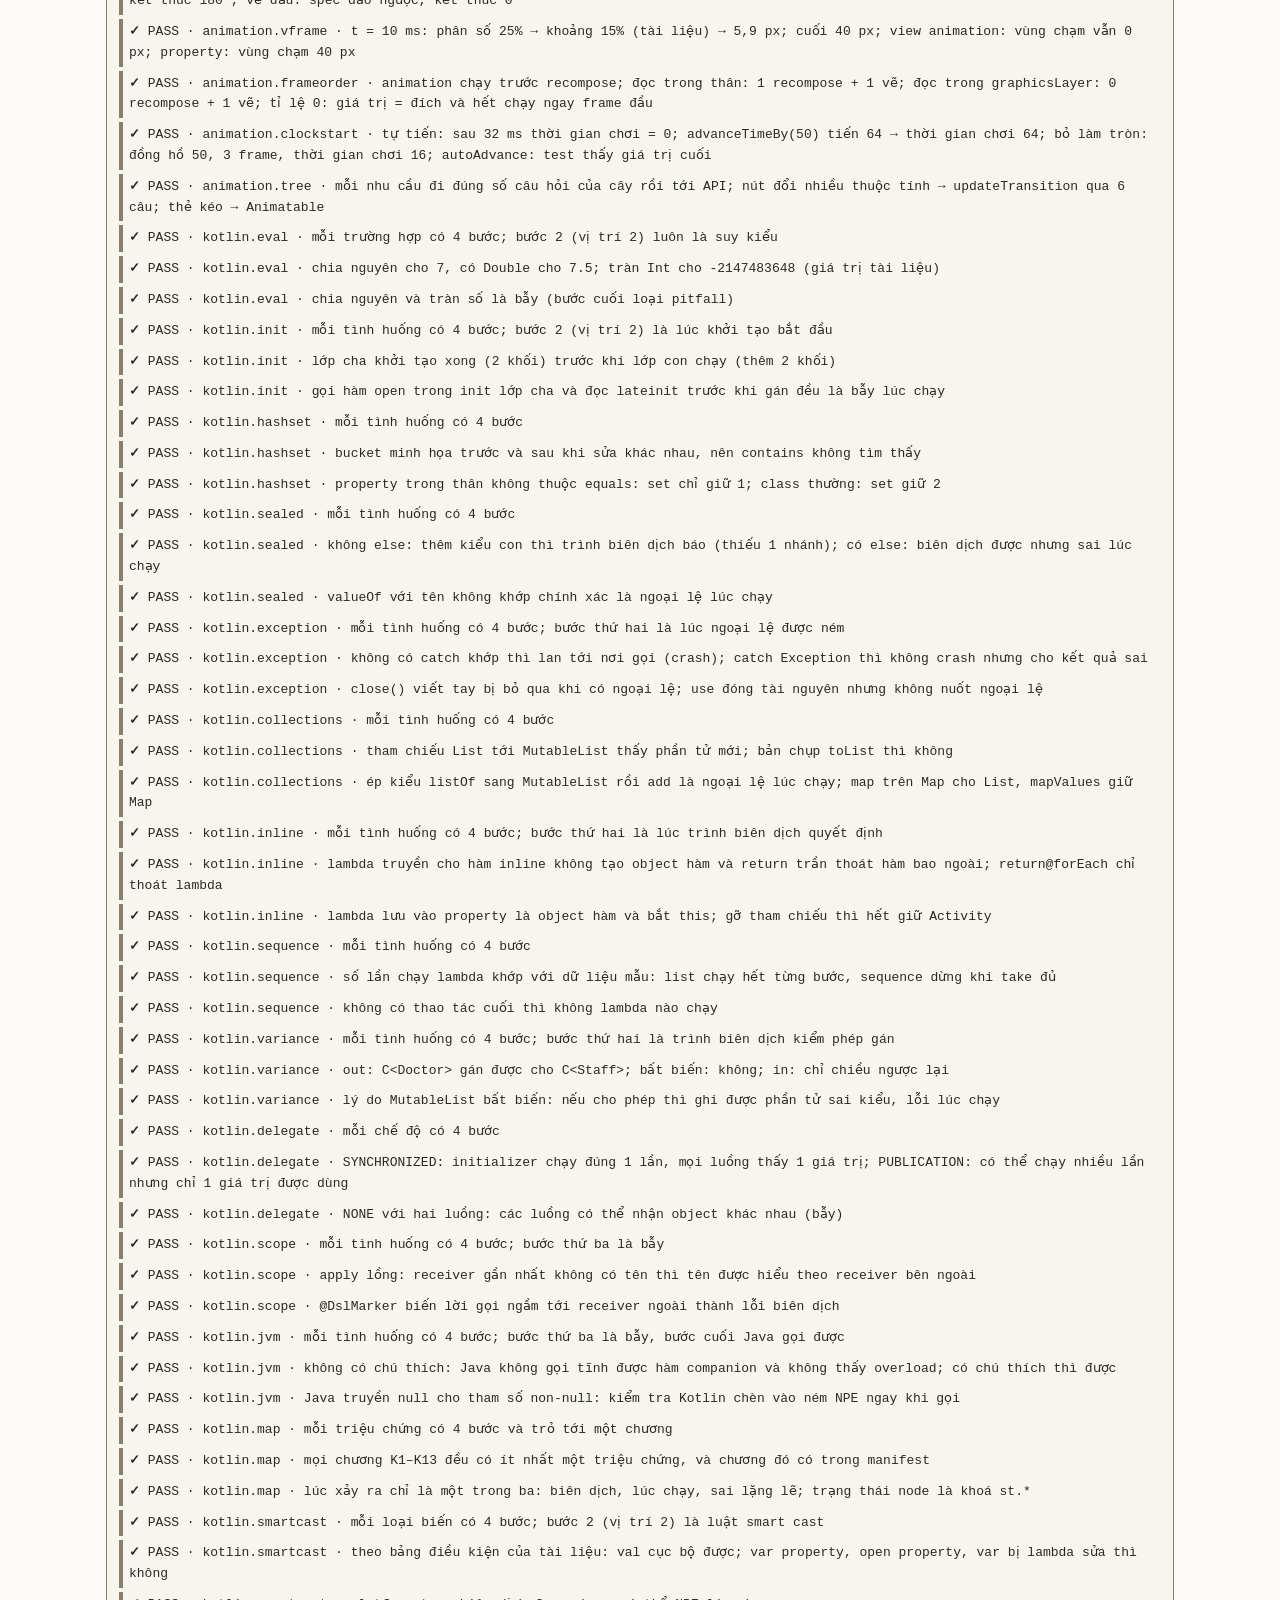
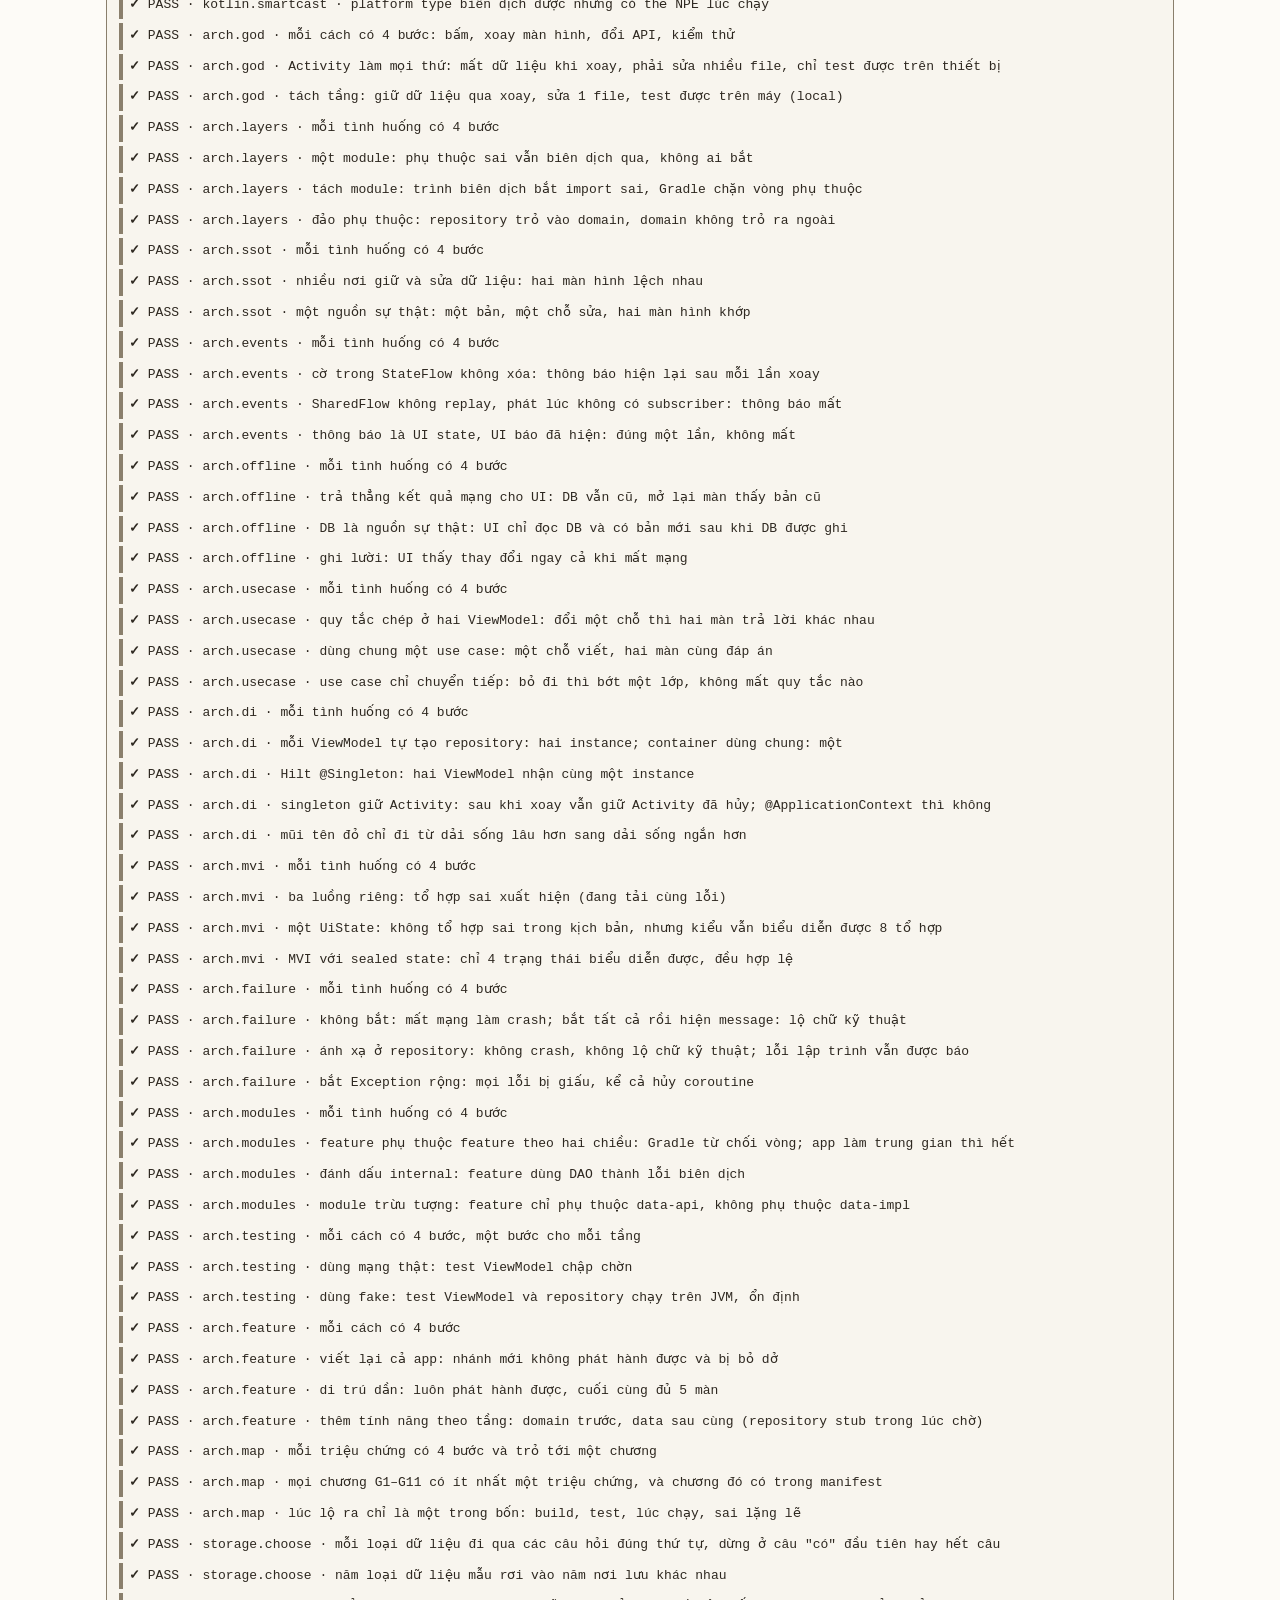
==== commit f6023b63: "Clean Code track J1: code that fits in your head, with working-memory slots and a cyclomatic complex" ====
--- a/dev/report.html
+++ b/dev/report.html
@@ -144,6 +144,20 @@
 <script defer src="../tracks/sysdesign/views/views.js"></script>
 <script defer src="../tracks/sysdesign/views/visuals.js"></script>
 <!-- /track: sysdesign -->
+<!-- track: cleancode -->
+<script defer src="../tracks/cleancode/manifest.js"></script>
+<script defer src="../tracks/cleancode/content.vi.js"></script>
+<script defer src="../tracks/cleancode/content.en.js"></script>
+<script defer src="../tracks/cleancode/code.js"></script>
+<script defer src="../tracks/cleancode/sources.js"></script>
+<script defer src="../tracks/cleancode/glossary.vi.js"></script>
+<script defer src="../tracks/cleancode/glossary.en.js"></script>
+<script defer src="../tracks/cleancode/misconceptions.vi.js"></script>
+<script defer src="../tracks/cleancode/misconceptions.en.js"></script>
+<script defer src="../tracks/cleancode/models/models.js"></script>
+<script defer src="../tracks/cleancode/views/views.js"></script>
+<script defer src="../tracks/cleancode/views/visuals.js"></script>
+<!-- /track: cleancode -->
 <!-- track: ux -->
 <script defer src="../tracks/ux/manifest.js"></script>
 <script defer src="../tracks/ux/content.vi.js"></script>
--- a/styles.css
+++ b/styles.css
@@ -98,10 +98,25 @@
 .toolbar-in { display: flex; flex-wrap: wrap; align-items: center; gap: 8px 12px; padding: 8px 16px; }
 .searchbox { display: flex; align-items: center; gap: 8px; flex: 1 1 220px; min-width: 0; max-width: min(380px, 100%); min-height: 36px; padding: 4px 10px; background: var(--paper); color: var(--ink-2); border: 1px solid var(--line-strong); border-radius: var(--radius); font: inherit; cursor: text; text-align: left; }
 .searchbox .ph { flex: 1; overflow: hidden; text-overflow: ellipsis; white-space: nowrap; }
-.ctx-chips { display: flex; flex-wrap: wrap; gap: 6px; }
-.ctx-chip { display: inline-flex; align-items: center; gap: 6px; padding: 4px 10px; border: 1px solid var(--line-strong); border-radius: var(--radius); background: var(--paper); text-decoration: none; font-size: 13px; }
-.ctx-chip.on { background: var(--brand); color: var(--paper); border-color: var(--brand); font-weight: 700; }
+/* menu chọn track (thay 9 chip): nút gọn hiện track đang mở; bảng thả xuống có mã, tên, tiến độ */
+.trk-menu { position: relative; flex: 0 1 auto; min-width: 0; }
+.trk-menu > summary { list-style: none; display: inline-flex; align-items: center; gap: 8px; max-width: 320px; min-height: 36px; padding: 4px 10px; border: 1px solid var(--line-strong); border-radius: var(--radius); background: var(--paper); font: 700 13px var(--mono); cursor: pointer; }
+.trk-menu > summary::-webkit-details-marker { display: none; }
+.trk-menu-t { overflow: hidden; text-overflow: ellipsis; white-space: nowrap; min-width: 0; }
+.trk-menu-p { flex: none; padding: 1px 6px; border-radius: 999px; background: var(--paper-2); color: var(--ink-2); font-weight: 400; font-size: 12px; }
+.trk-menu[open] > summary { border-color: var(--brand); }
+.trk-menu[open] > summary .ic:last-child, .trk-menu[open] > summary svg:last-child { transform: rotate(180deg); }
+.trk-pop { position: absolute; z-index: 40; top: calc(100% + 6px); left: 0; width: min(420px, calc(100vw - 32px)); padding: 6px; border: 1px solid var(--line-strong); border-radius: var(--radius); background: var(--paper); box-shadow: 0 10px 30px rgba(0, 0, 0, .25); animation: mo-drop var(--mo-base) var(--mo-ease) both; }
+.trk-list { list-style: none; margin: 0; padding: 0; display: grid; gap: 2px; }
+.trk-item { display: grid; grid-template-columns: 24px minmax(0, 1fr) auto; gap: 10px; align-items: center; padding: 7px 8px; border-radius: 6px; color: var(--ink); text-decoration: none; font-size: 13px; }
+.trk-item:hover, .trk-item:focus-visible { background: var(--paper-2); }
+.trk-item.on { background: color-mix(in srgb, var(--accent) 16%, transparent); font-weight: 700; }
+.trk-item.soon { color: var(--ink-3); }
+.trk-item-t { overflow: hidden; text-overflow: ellipsis; white-space: nowrap; }
+.trk-item-p { font: 12px var(--mono); color: var(--ink-2); }
 .toplinks { display: flex; flex-wrap: wrap; gap: 4px 14px; margin-left: auto; font-size: 13px; }
+.tool-btns { display: inline-flex; align-items: center; gap: 8px; }
+.drawer-settings { display: none; padding: 0 16px 12px; }
 .toplinks a.on { font-weight: 800; text-decoration-thickness: 3px; }
 .foot { padding: 20px 16px 28px; color: var(--ink-2); font-size: 13px; border-top: 1px solid var(--line); margin-top: 32px; }
 
@@ -365,7 +380,7 @@
 .node.fam-block .iso-top { stroke-width: 3; }
 /* thành phần vừa đổi trạng thái: vòng nhấn + nhịp một lần */
 .node.changed .card-face, .node.changed .iso-top { stroke: var(--focus); stroke-width: 3; }
-.scene:not(.still) .node.changed { animation: dg-pop .5s ease-out 1; transform-box: fill-box; transform-origin: center; }
+.scene:not(.still):not(.calm) .node.changed { animation: dg-pop .5s ease-out 1; transform-box: fill-box; transform-origin: center; }
 @keyframes dg-pop { 0% { transform: scale(.9); } 55% { transform: scale(1.07); } 100% { transform: scale(1); } }
 .edge-path { fill: none; stroke: var(--line-strong); stroke-width: 1.8; stroke-dasharray: 6 5; }
 .edge.active .edge-path { stroke: var(--n, var(--ink)); stroke-width: 3; stroke-dasharray: none; }
@@ -499,7 +514,7 @@
 .mf-pill { width: 90px; height: 4px; border-radius: 2px; background: var(--ink); }
 .mf-label { display: inline-flex; gap: 6px; align-items: center; font-size: 12px; color: var(--ink-2); }
 /* ---------- màn hình mẫu theo bước (ADE.registerScreen; dùng cho track thiết kế). Bên trong .mf-screen luôn nền sáng như ứng dụng mẫu ---------- */
-.view-screen { padding: 12px 8px 16px; display: grid; justify-items: center; gap: 10px; }
+.view-screen { position: relative; padding: 12px 8px 16px; display: grid; justify-items: center; gap: 10px; overflow-x: clip; }
 .view-screen[hidden] { display: none; }
 .view-screen .mock-frame { width: 270px; max-width: 100%; }
 .mk-snack .mk-dot { top: 6px; right: 6px; box-shadow: none; }
@@ -564,11 +579,21 @@
   .tagline { display: none; }
   .topbar { position: static; }
   .searchbox kbd { display: none; }
-  .ctx-chips, .toplinks { display: none; }
+  .toplinks { display: none; }
+  .trk-menu { flex: 1 1 auto; }
+  .trk-menu > summary { max-width: 100%; width: 100%; }
   .drawer-links { display: flex; }
-  .searchbox { flex-basis: 100%; max-width: 100%; }
-  .ctx-now { order: 5; width: 100%; }
-  .top-right { gap: 6px; }
+  .searchbox { flex: 1 1 140px; max-width: none; }
+  .searchbox .ph { overflow: hidden; text-overflow: ellipsis; white-space: nowrap; }
+  .trk-menu { flex: 1 1 140px; }
+  .tool-btns { display: none; }
+  .top-right { gap: 6px; width: 100%; margin-left: 0; flex-wrap: nowrap; }
+  .top-right .seg.mode { flex: 1 1 auto; }
+  .top-right .seg.mode .seg-b { flex: 1 1 0; justify-content: center; }
+  .top-right .seg-b { white-space: nowrap; }
+  .top-right .seg.mode .seg-b { padding-inline: 8px; font-size: 12.5px; }
+  .top-right [data-fk=motion] { display: none; }
+  .drawer-settings { display: flex; }
   .mis-row, .gl-item, .ver-list > div { grid-template-columns: 1fr; }
   .ver-list .hint { grid-column: 1; }
   .ba-cols { grid-template-columns: 1fr; }
@@ -598,7 +623,7 @@
   .evt .c-\#, .evt .c-t { width: auto; }
   .legend { display: none !important; }
   /* vùng chạm >= 44px */
-  .btn, .sel, .seg-b, .tab, .rowbtn, .steplink, .chip.btn, .ctx-chip, .searchbox, .acc > summary { min-height: 44px; }
+  .btn, .sel, .seg-b, .tab, .rowbtn, .steplink, .chip.btn, .trk-menu > summary, .searchbox, .acc > summary { min-height: 44px; }
   .btn.icon, .seg-b { min-width: 44px; }
   .btn.small { min-height: 44px; }
   .rail-list a, .toplinks a, .acc-link, .acc-steps a { min-height: 44px; display: inline-flex; align-items: center; }
@@ -643,7 +668,7 @@
 .btn { transition: background-color var(--mo-fast) ease, border-color var(--mo-fast) ease, transform var(--mo-fast) ease; }
 .btn:active { transform: translateY(1px) scale(.985); }
 /* sơ đồ: thẻ vừa đổi trạng thái bật rõ hơn */
-.scene:not(.still) .node.changed { animation: dg-pop .6s var(--mo-ease) 1; }
+.scene:not(.still):not(.calm) .node.changed { animation: dg-pop .6s var(--mo-ease) 1; }
 
 /* ---------- sơ đồ: chuyển động liên tục cho MỌI sơ đồ (design-principles §5.1) ----------
    - node đang xử lý: quầng viền chạy vòng (linear, vô hạn) + "thở" nhẹ;
@@ -665,12 +690,32 @@
    phần vừa đổi giữ .mo-live (chuyển động liên tục) tới lần đổi sau, .mo-chg nháy một lần. Tắt khi giảm chuyển động. */
 .mo-chg { animation: mo-chg 900ms ease-out 1; }
 @keyframes mo-chg { 0% { background-color: color-mix(in srgb, var(--focus) 32%, transparent); } 100% { background-color: transparent; } }
-.mo-live:not(svg *) { animation: mo-chg 900ms ease-out 1, mo-under 1.8s ease-in-out 900ms infinite; }
+.mo-live:not(svg *) { animation: mo-chg 900ms ease-out 1; }
 @keyframes mo-under { 0%, 100% { box-shadow: inset 0 -2px 0 0 transparent; } 50% { box-shadow: inset 0 -2px 0 0 var(--focus); } }
 svg path.mo-live, svg line.mo-live, svg polyline.mo-live { stroke-dasharray: 9 5; animation: dg-march 1.1s linear infinite; }
 svg rect.mo-live, svg circle.mo-live, svg ellipse.mo-live, svg polygon.mo-live { animation: mo-svg-breathe 1.8s ease-in-out infinite; }
+/* trong màn hình trực quan theo bước: SVG vừa đổi chỉ chuyển cảnh một lần (nội suy, vẽ dần), không lặp mãi */
+.view-screen svg .mo-live { animation: none; }
 @keyframes mo-svg-breathe { 0%, 100% { opacity: 1; } 50% { opacity: .55; } }
 .diagram-only .mo-live, .diagram-only .mo-chg { animation: none; }
+/* ---------- hình trực quan theo bước (.view-screen: bảng, ma trận, SVG của các track) ----------
+   Nguyên tắc (người dùng 2026-11-24: hợp UI/UX, không nhét hiệu ứng cho rối):
+   - chuyển động chủ yếu là CHUYỂN CẢNH khi bước đổi (ui.labMotion): số chạy, ô đổi nháy một lần, vật có data-k trượt tới chỗ mới,
+     đường mới vẽ dần, thanh mới mọc ra. Không có gì đổi thì không có gì chuyển động.
+   - chuyển động liên tục CHỈ cho tiêu điểm của bước, rất nhẹ: mũi tên hiện tại chảy, thanh hiện tại viền chạy, node đang sáng.
+   - không hiệu ứng trang trí (vạch quét, ô chờ nhấp nháy, nhiều ô đỏ cùng nhịp). Chu kỳ nét đứt khớp stroke-dasharray để không giật. */
+.view-screen .vz-sq-m.cur { stroke-dasharray: 10 6; animation: dg-flow 1.1s linear infinite; }
+.view-screen .vz-dg-e.up { stroke-dasharray: 10 6; animation: dg-flow 1.4s linear infinite; }
+.view-screen .vz-tl-cur { animation: vz-flow7 1.2s linear infinite; }
+@keyframes vz-flow7 { to { stroke-dashoffset: -14; } }
+.view-screen .vz-dg-n.on rect { stroke: var(--focus); stroke-width: 2.2; }
+.vz-item { display: inline-block; }
+/* dòng thời gian (tab "Dòng thời gian"): sự kiện hiện tại nhịp sáng nhẹ */
+.view-timeline .tl-ev.current .tl-dot circle { animation: tl-ring 1.5s ease-in-out infinite; }
+@keyframes tl-ring { 0%, 100% { stroke-width: 3; } 50% { stroke-width: 5.5; } }
+/* đồ thị cầu nối: chỉ khi rê hay focus vào một node, các cạnh của nó chảy để thấy hướng nối */
+@keyframes gv-flow13 { to { stroke-dashoffset: -26; } }
+.gv-focus .gv-e.on { stroke-dasharray: 9 4; animation: gv-flow13 1.2s linear infinite; }
 /* ---------- giảm chuyển động: tôn trọng hệ điều hành, và nút tắt thủ công (.reduced-motion) ---------- */
 .reduced-motion *, .reduced-motion *::before, .reduced-motion *::after { animation: none !important; transition: none !important; scroll-behavior: auto !important; }
 @media (prefers-reduced-motion: reduce) {
@@ -716,6 +761,100 @@
 .gv-details[open] > summary { margin-bottom: 10px; }
 @media (prefers-reduced-motion: reduce) { .gv-e, .gv-n circle, .gv-label { transition: none; } }
 
+/* đường đi quyết định (animation C0): hàng câu hỏi có số, nối bằng đường dọc; câu trả lời là chip; hàng API ở cuối */
+.dpath { list-style: none; margin: 0; padding: 0; display: grid; gap: 0; width: 100%; }
+.dpath > li { position: relative; display: grid; grid-template-columns: 30px minmax(0, 1fr); gap: 10px; padding: 0 0 14px; }
+.dpath > li:not(:last-child)::before { content: ''; position: absolute; left: 14px; top: 28px; bottom: 0; width: 2px; background: var(--line-strong); }
+.dpath-n { display: grid; place-items: center; width: 30px; height: 30px; border-radius: 50%; border: 2px solid var(--line-strong); background: var(--paper); font: 700 13px var(--mono); color: var(--ink-2); z-index: 1; }
+.dpath-body { display: grid; gap: 6px; padding-top: 4px; min-width: 0; }
+.dpath-t { font: 700 13.5px/1.4 var(--mono); color: var(--ink); }
+.dpath-a { display: flex; flex-wrap: wrap; gap: 6px 12px; align-items: center; font: 12.5px var(--mono); color: var(--ink-2); }
+.dpath-pick { display: inline-block; padding: 2px 10px; border-radius: 999px; border: 1px solid var(--line-strong); font-weight: 700; }
+.dpath-pick.on { color: var(--paper); background: var(--brand); border-color: var(--brand); animation: mk-pop .3s ease-out both; }
+.dpath-pick.wait { color: var(--focus); border-style: dashed; border-color: var(--focus); }
+.dpath-else { color: var(--ink-3); }
+.dpath-q.later .dpath-t, .dpath-api.later .dpath-t { color: var(--ink-3); }
+.dpath-q.cur .dpath-n { border-color: var(--focus); color: var(--focus); }
+.dpath-q:not(.later):not(.cur) .dpath-n { border-color: var(--brand); color: var(--brand); }
+.dpath-api.on .dpath-n { background: var(--brand); border-color: var(--brand); color: var(--paper); }
+.dpath-api.on .dpath-t { color: var(--brand); font-size: 15px; }
+.view-screen .dpath-q.cur .dpath-n { animation: dpath-ring 2s ease-in-out infinite; }
+@keyframes dpath-ring { 0%, 100% { box-shadow: 0 0 0 0 transparent; } 50% { box-shadow: 0 0 0 5px color-mix(in srgb, var(--focus) 35%, transparent); } }
+
+/* mã thu gọn đi cùng bước (panel giải thích): khung thấp, dòng đang chạy nháy nền một lần khi đổi bước */
+.code-here { display: grid; gap: 6px; min-width: 0; }
+.code-here .code-wrap { min-width: 0; max-width: 100%; }
+.code-mini pre.code { max-width: 100%; overflow-x: auto; }
+/* nhãn sr-only (position:absolute) của dòng đang chạy phải nằm trong khung cuộn, không đẩy trang rộng ra */
+pre.code { position: relative; }
+.ctx-step { min-width: 0; }
+.code-here-h { display: flex; align-items: center; justify-content: space-between; gap: 8px; }
+.code-here-h h3 { margin: 0; }
+.code-mini pre.code { max-height: 200px; overflow: auto; scroll-behavior: smooth; }
+.code-mini .cl.hl { animation: code-in .6s var(--mo-ease) both; }
+@keyframes code-in { from { background-color: color-mix(in srgb, var(--focus) 45%, transparent); } }
+
+/* ---------- trang tiến độ: vòng tròn, ô số, biểu đồ thanh theo track, dải ô chương, vùng xóa ---------- */
+.progress-page { display: grid; gap: 16px; }
+.pg-over { display: grid; grid-template-columns: auto minmax(0, 1fr); gap: 18px 24px; align-items: center; padding: 18px; }
+.pg-ring { width: 150px; }
+.pg-donut { display: block; width: 100%; height: auto; }
+.pg-track { fill: none; stroke: var(--paper-3, var(--paper-2)); stroke-width: 14; }
+.pg-arc { fill: none; stroke-width: 14; stroke-linecap: butt; stroke-dasharray: var(--len) var(--c); animation: pg-draw 1.1s var(--mo-ease) both; animation-delay: calc(var(--i) * 250ms); }
+.pg-arc.done { stroke: var(--brand); }
+.pg-arc.started { stroke: var(--focus); }
+@keyframes pg-draw { from { stroke-dasharray: 0 var(--c); } to { stroke-dasharray: var(--len) var(--c); } }
+.pg-pct { font: 700 26px var(--mono); fill: var(--ink); }
+.pg-pct-s { font: 11px var(--mono); fill: var(--ink-2); text-transform: uppercase; letter-spacing: .06em; }
+.pg-side { display: grid; gap: 12px; }
+.pg-tiles { display: grid; grid-template-columns: repeat(auto-fit, minmax(130px, 1fr)); gap: 10px; }
+.pg-tile { display: grid; gap: 2px; padding: 10px 12px; border: 1px solid var(--line-strong); border-radius: var(--radius); background: var(--paper); animation: mo-rise var(--mo-slow) var(--mo-ease) both; }
+.pg-tile:nth-child(2) { animation-delay: 60ms; } .pg-tile:nth-child(3) { animation-delay: 120ms; } .pg-tile:nth-child(4) { animation-delay: 180ms; }
+.pg-tile span { font-size: 12.5px; color: var(--ink-2); }
+.pg-n { font: 700 22px var(--mono); color: var(--ink); }
+.pg-tile.done { border-color: var(--brand); box-shadow: inset 3px 0 0 var(--brand); }
+.pg-tile.started { border-color: var(--focus); box-shadow: inset 3px 0 0 var(--focus); }
+.pg-legend { display: flex; flex-wrap: wrap; gap: 6px 16px; font-size: 12.5px; color: var(--ink-2); }
+.pg-lg { display: inline-flex; align-items: center; gap: 6px; }
+.pg-sw { display: inline-block; width: 12px; height: 12px; border-radius: 3px; border: 1px solid var(--line-strong); }
+.pg-sw.done, .pg-cell.done { background: var(--brand); border-color: var(--brand); }
+.pg-sw.started, .pg-cell.started { background: color-mix(in srgb, var(--focus) 55%, transparent); border-color: var(--focus); }
+.pg-sw.none, .pg-cell.none { background: var(--paper); }
+.pg-chart { display: grid; gap: 4px; padding: 16px 18px; }
+.pg-chart > h2 { margin: 0 0 8px; }
+.pg-row { display: grid; grid-template-columns: minmax(150px, 230px) minmax(0, 1fr) 3.5em; grid-template-areas: "name bar count" ". cells cells"; gap: 6px 12px; align-items: center; padding: 8px 0; border-top: 1px solid var(--line); }
+.pg-row:first-of-type { border-top: 0; }
+.pg-name { grid-area: name; display: inline-flex; align-items: center; gap: 8px; min-width: 0; color: var(--ink); text-decoration: none; font-weight: 700; }
+.pg-name:hover .pg-tt { text-decoration: underline; }
+.pg-code { flex: none; display: inline-grid; place-items: center; width: 24px; height: 24px; border-radius: 5px; font: 700 12px var(--mono); color: #fff; background: var(--accent); }
+.pg-tt { overflow: hidden; text-overflow: ellipsis; white-space: nowrap; }
+.pg-bar { grid-area: bar; display: flex; height: 14px; border-radius: 7px; overflow: hidden; background: var(--paper-2); border: 1px solid var(--line); }
+.pg-seg { display: block; height: 100%; transform-origin: left center; animation: pg-grow .9s var(--mo-ease) both; animation-delay: calc(var(--i) * 70ms); }
+.pg-seg.done { background: var(--accent); }
+.pg-seg.started { background: repeating-linear-gradient(45deg, color-mix(in srgb, var(--focus) 70%, transparent) 0 4px, color-mix(in srgb, var(--focus) 30%, transparent) 4px 8px); animation-delay: calc(var(--i) * 70ms + 200ms); }
+@keyframes pg-grow { from { transform: scaleX(0); } to { transform: scaleX(1); } }
+.pg-count { grid-area: count; font: 700 13px var(--mono); color: var(--ink-2); text-align: right; }
+.pg-cells { grid-area: cells; display: flex; flex-wrap: wrap; gap: 4px; }
+.pg-cell { display: block; width: 14px; height: 14px; border-radius: 3px; border: 1px solid var(--line-strong); animation: pg-pop .35s var(--mo-ease) both; animation-delay: calc(var(--i) * 70ms + var(--j) * 18ms); }
+.pg-cell.done { border-color: color-mix(in srgb, var(--accent) 70%, var(--ink)); background: var(--accent); }
+.pg-cell:hover, .pg-cell:focus-visible { outline: 2px solid var(--focus); outline-offset: 1px; }
+@keyframes pg-pop { from { opacity: 0; transform: scale(.3); } to { opacity: 1; transform: none; } }
+.pg-danger { padding: 16px 18px; display: grid; gap: 10px; border-color: color-mix(in srgb, var(--tok-error) 45%, var(--line-strong)); }
+.pg-danger > h2 { margin: 0; color: var(--tok-error); }
+.pg-confirm { display: grid; gap: 10px; padding: 12px 14px; border: 1px dashed var(--tok-error); border-radius: var(--radius); background: color-mix(in srgb, var(--tok-error) 6%, var(--paper)); animation: mo-drop var(--mo-base) var(--mo-ease) both; }
+.pg-confirm p { margin: 0; }
+.pg-confirm[hidden] { display: none; }
+.btn.danger { color: #fff; background: var(--tok-error); border-color: var(--tok-error); }
+.btn.danger:hover { filter: brightness(1.08); }
+.pg-toast { display: flex; align-items: center; gap: 10px; padding: 10px 14px; border-color: var(--brand); animation: mo-drop var(--mo-base) var(--mo-ease) both; }
+.pg-toast > span { flex: 1; }
+.pg-empty { display: grid; gap: 10px; justify-items: start; }
+@media (max-width: 600px) {
+  .pg-over { grid-template-columns: 1fr; justify-items: center; }
+  .pg-side { width: 100%; }
+  .pg-row { grid-template-columns: minmax(0, 1fr) 3em; grid-template-areas: "name count" "bar bar" "cells cells"; }
+}
+
 /* Hình trực quan dạng bảng, ma trận, hộp lồng (ADE.registerScreen với opts; track kỹ thuật dùng) */
 .vz { width: 100%; max-width: 640px; display: grid; gap: 8px; }
 .vz-cap { margin: 0; font-size: 13px; line-height: 1.5; color: var(--ink-2); }
@@ -728,11 +867,24 @@
 .vz-table .bad, .vz-box.bad { color: var(--tok-error); border-color: var(--tok-error); background: repeating-linear-gradient(45deg, transparent 0 5px, rgba(196, 43, 50, .10) 5px 10px); }
 .vz-table .ok { color: var(--ink); font-weight: 700; }
 .vz-table .dim { color: var(--ink-3); }
+.vz-cells th, .vz-cells td { padding: 4px 2px; min-width: 22px; }
+.vz-cells tbody th { padding: 4px 6px; max-width: 9em; }
 .vz-chip { display: inline-block; margin: 1px 2px; padding: 1px 6px; border: 1px solid var(--line-strong); border-radius: 3px; background: var(--paper-2); }
 .vz-chip.bad { border-color: var(--tok-error); color: var(--tok-error); }
 .vz-chip.hl { outline: 2px solid var(--focus); }
 .vz-chip.ok { border-color: var(--brand); box-shadow: inset 0 -2px 0 var(--brand); font-weight: 700; }
 .vz-chip.dim { color: var(--ink-3); border-style: dashed; }
+.vz-slotrow { display: grid; gap: 4px; }
+.vz-slot-l { font: 700 12px/1.35 var(--mono); color: var(--ink-2); }
+.vz-slot-l.bad { color: var(--tok-error); }
+.vz-slots { display: flex; flex-wrap: wrap; gap: 4px; align-items: stretch; }
+.vz-slot { margin: 0; min-width: 4.4em; display: inline-flex; flex-direction: column; align-items: center; justify-content: center; font: 12px/1.3 var(--mono); }
+.vz-slot small { font-size: 10px; color: var(--ink-3); }
+.vz-slot.bad { background: repeating-linear-gradient(45deg, transparent 0 5px, rgba(196, 43, 50, .10) 5px 10px); }
+.vz-limit { align-self: stretch; display: inline-flex; align-items: center; padding: 0 4px 0 6px; border-left: 2px dashed var(--tok-error); color: var(--tok-error); font: 11px/1.2 var(--mono); }
+.vz-note { margin: 0; font: 12px/1.45 var(--mono); color: var(--ink-2); }
+.vz-note.bad { color: var(--tok-error); font-weight: 700; }
+.vz-note.ok { color: var(--ink); font-weight: 700; }
 .vz-box { border: 1px solid var(--line-strong); border-radius: var(--radius); padding: 8px 10px 10px; background: var(--paper); display: grid; gap: 6px; font: 13px/1.4 var(--mono); color: var(--ink); }
 .vz-box > .vz-h { font-weight: 700; color: var(--ink-2); }
 .vz-box .vz-box { margin-left: 14px; background: var(--paper-2); }
@@ -773,6 +925,36 @@
 /* cây thư mục trong bảng (track H, H9) */
 .vz-tree-p { white-space: pre; }
 .vz-tree-p.dir { font-weight: 700; color: var(--ink-2); }
+/* thanh RAM (track I, I2): khối theo MB, chú thích bên dưới */
+.vz-mem { display: block; width: 100%; height: auto; }
+.vz-mem rect { stroke: var(--line-strong); stroke-width: 1; }
+.vz-mem .sys, .vz-sw.sys { fill: var(--ink-3); background: var(--ink-3); }
+.vz-mem .cam, .vz-sw.cam { fill: var(--tok-thread); background: var(--tok-thread); }
+.vz-mem .oth, .vz-sw.oth { fill: var(--tok-state); background: var(--tok-state); }
+.vz-mem .our, .vz-sw.our { fill: var(--brand); background: var(--brand); }
+.vz-mem .free { fill: none; stroke-dasharray: 4 3; }
+.vz-mem .sys, .vz-mem .oth { fill-opacity: .3; }
+.vz-mem .cam, .vz-mem .our { fill-opacity: .6; }
+.vz-sw { display: inline-block; width: 12px; height: 12px; margin-right: 5px; vertical-align: -2px; border: 1px solid var(--line-strong); }
+.vz-sw.sys, .vz-sw.oth { opacity: .4; }
+.vz-sw.cam, .vz-sw.our { opacity: .7; }
+.vz-sw.free { border-style: dashed; background: none; }
+/* làn thời gian hai luồng và đồ thị chờ (track I, I3) */
+.vz-tl { display: block; width: 100%; min-width: 520px; height: auto; font-family: var(--mono); }
+.vz-tl-n { font-size: 12px; font-weight: 700; fill: var(--ink-2); }
+.vz-tl-base { stroke: var(--line); stroke-dasharray: 2 4; }
+.vz-tl-run { fill: var(--paper-2); stroke: var(--line-strong); }
+.vz-tl-hold { fill: var(--paper); stroke: var(--brand); stroke-width: 2.2; }
+.vz-tl-wait { fill: var(--tok-error); fill-opacity: .16; stroke: var(--tok-error); stroke-width: 1.6; }
+.vz-tl-t { font-size: 11px; fill: var(--ink); }
+.vz-tl-tick { stroke: var(--line-strong); }
+.vz-tl-ax { font-size: 11px; fill: var(--ink-2); text-anchor: middle; }
+.vz-tl-anr { stroke: var(--tok-error); stroke-width: 2; }
+.vz-tl-anrt { font-size: 11px; font-weight: 700; fill: var(--tok-error); }
+.vz-tl-cur { stroke: var(--focus); stroke-width: 1.6; stroke-dasharray: 4 3; }
+.vz-rt-dot { fill: var(--brand); fill-opacity: .7; stroke: var(--brand); }
+.vz-rt-fail { fill: var(--tok-error); fill-opacity: .5; stroke: var(--tok-error); }
+.vz-wf { display: block; width: 100%; max-width: 420px; height: auto; font-family: var(--mono); }
 @media (max-width: 560px) {
   .vz-mig { flex-direction: column; min-width: 0; }
   .vz-mig-e { grid-auto-flow: column; justify-content: start; gap: 8px; min-height: 36px; }
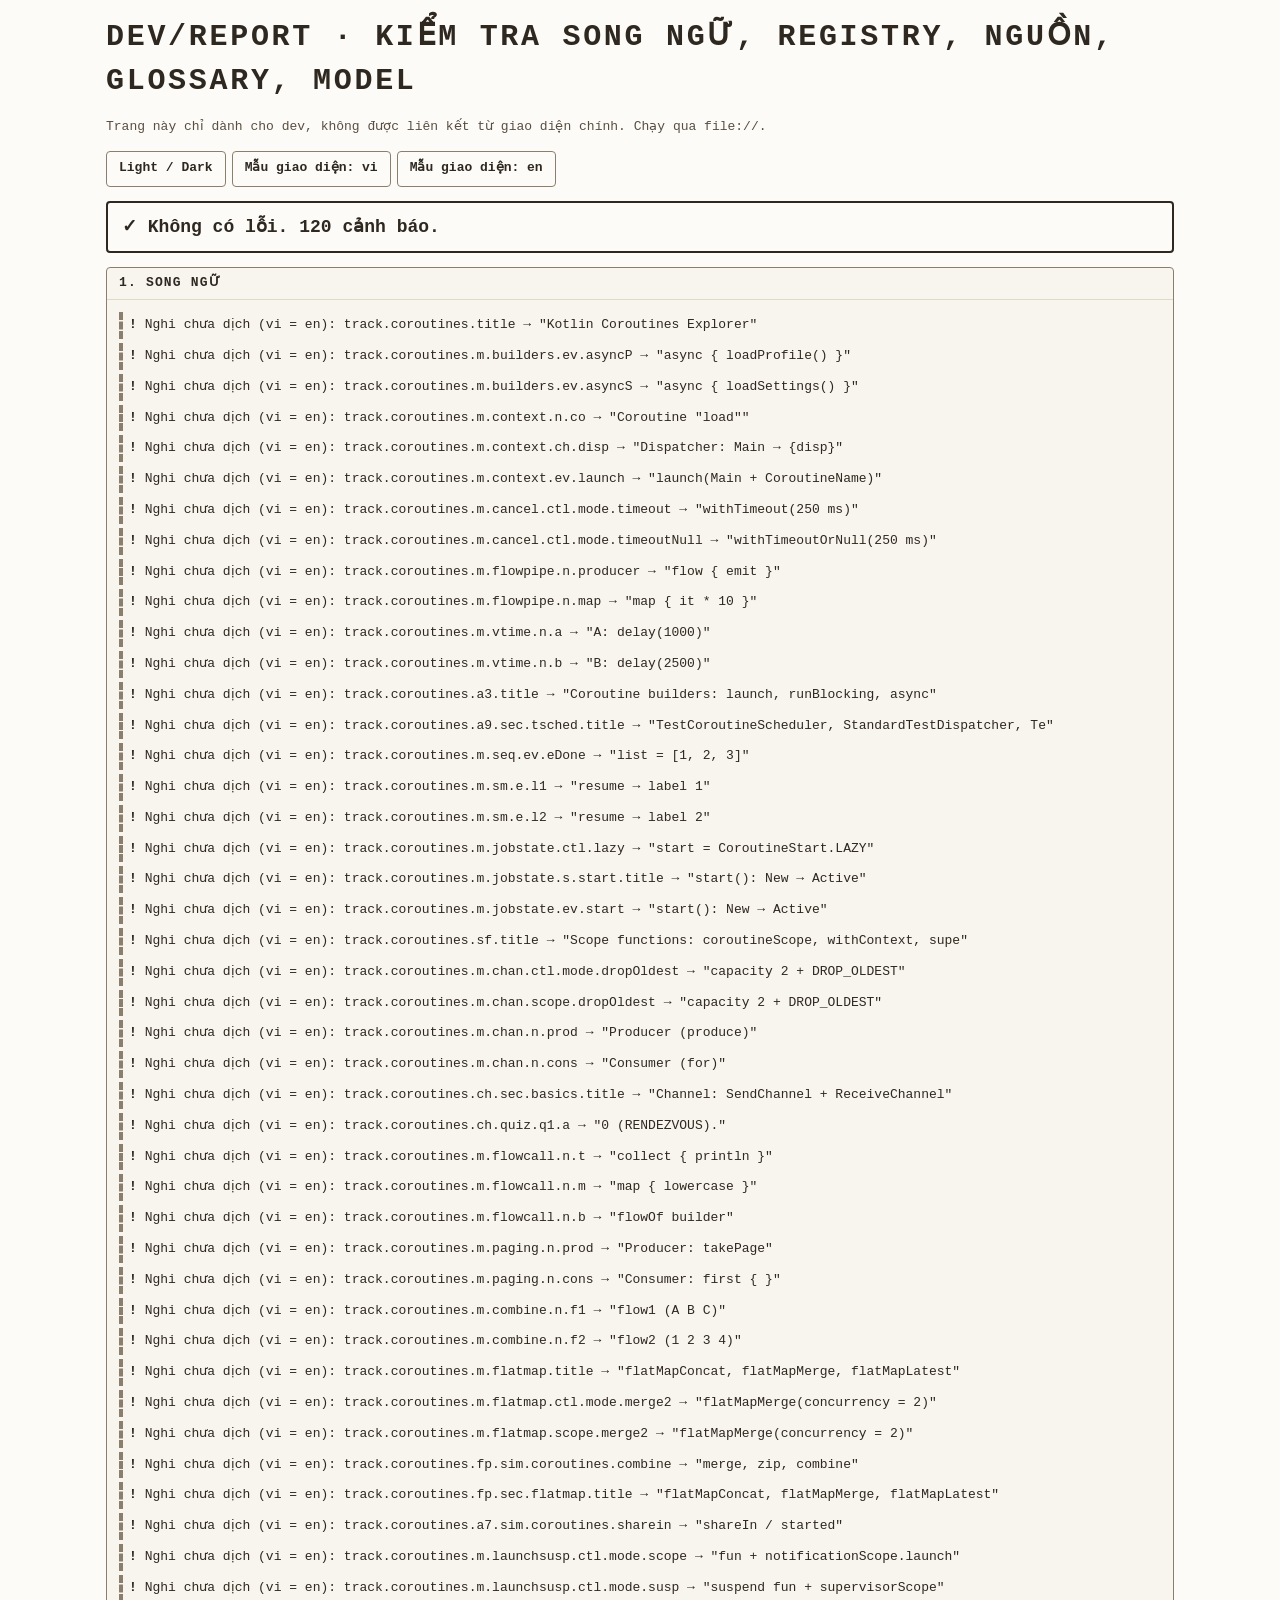
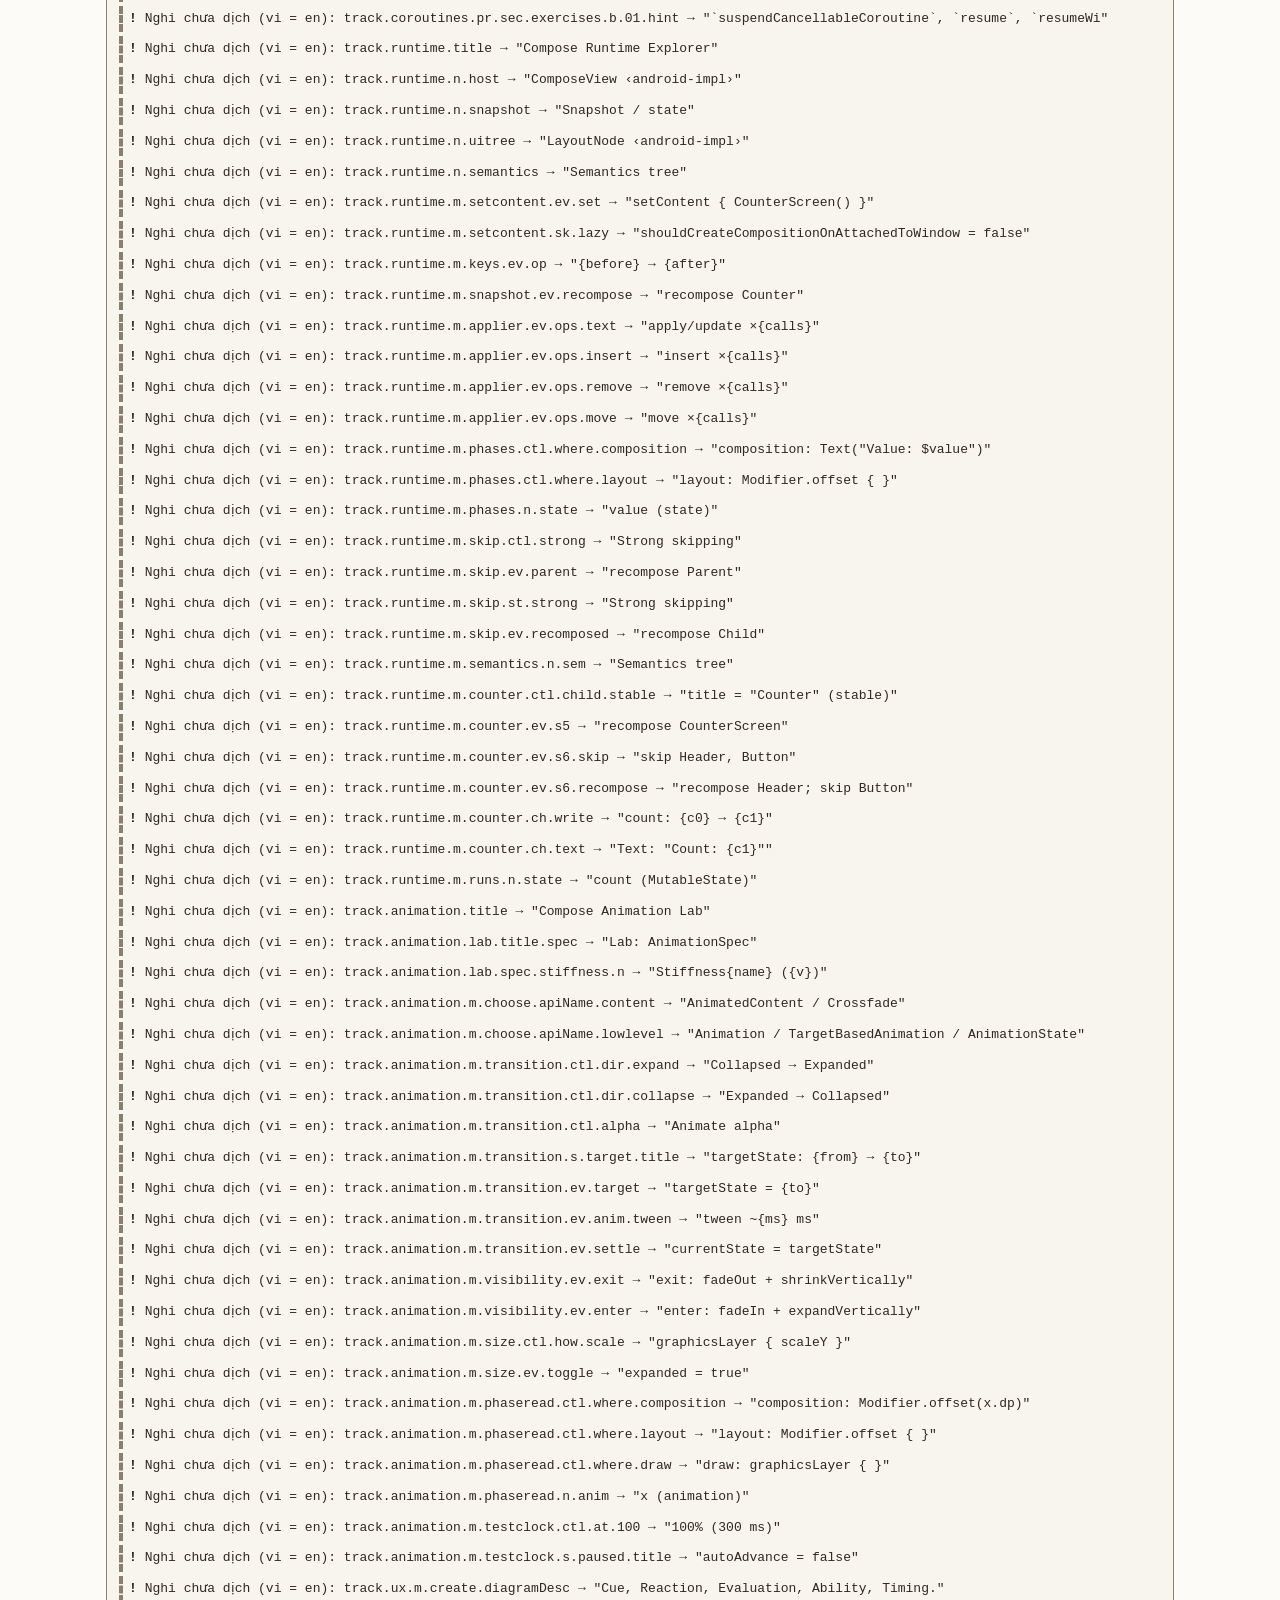
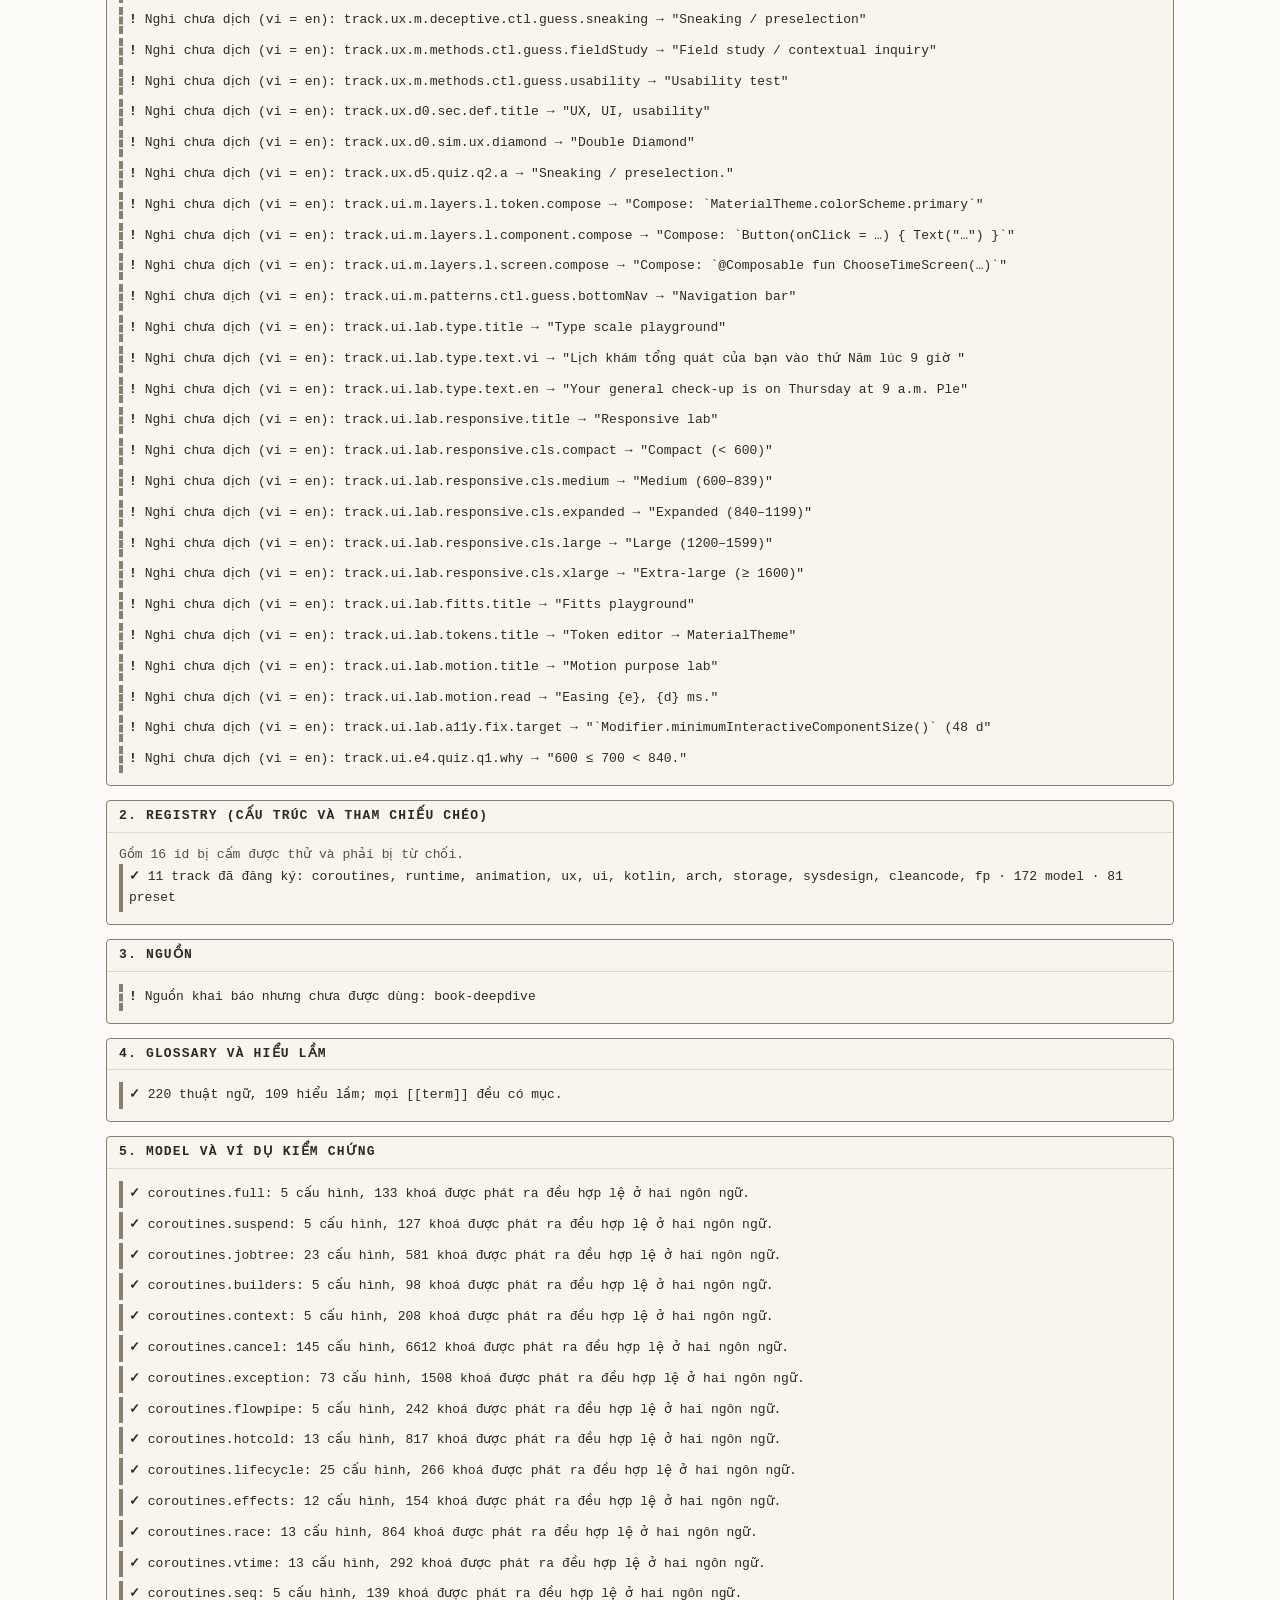
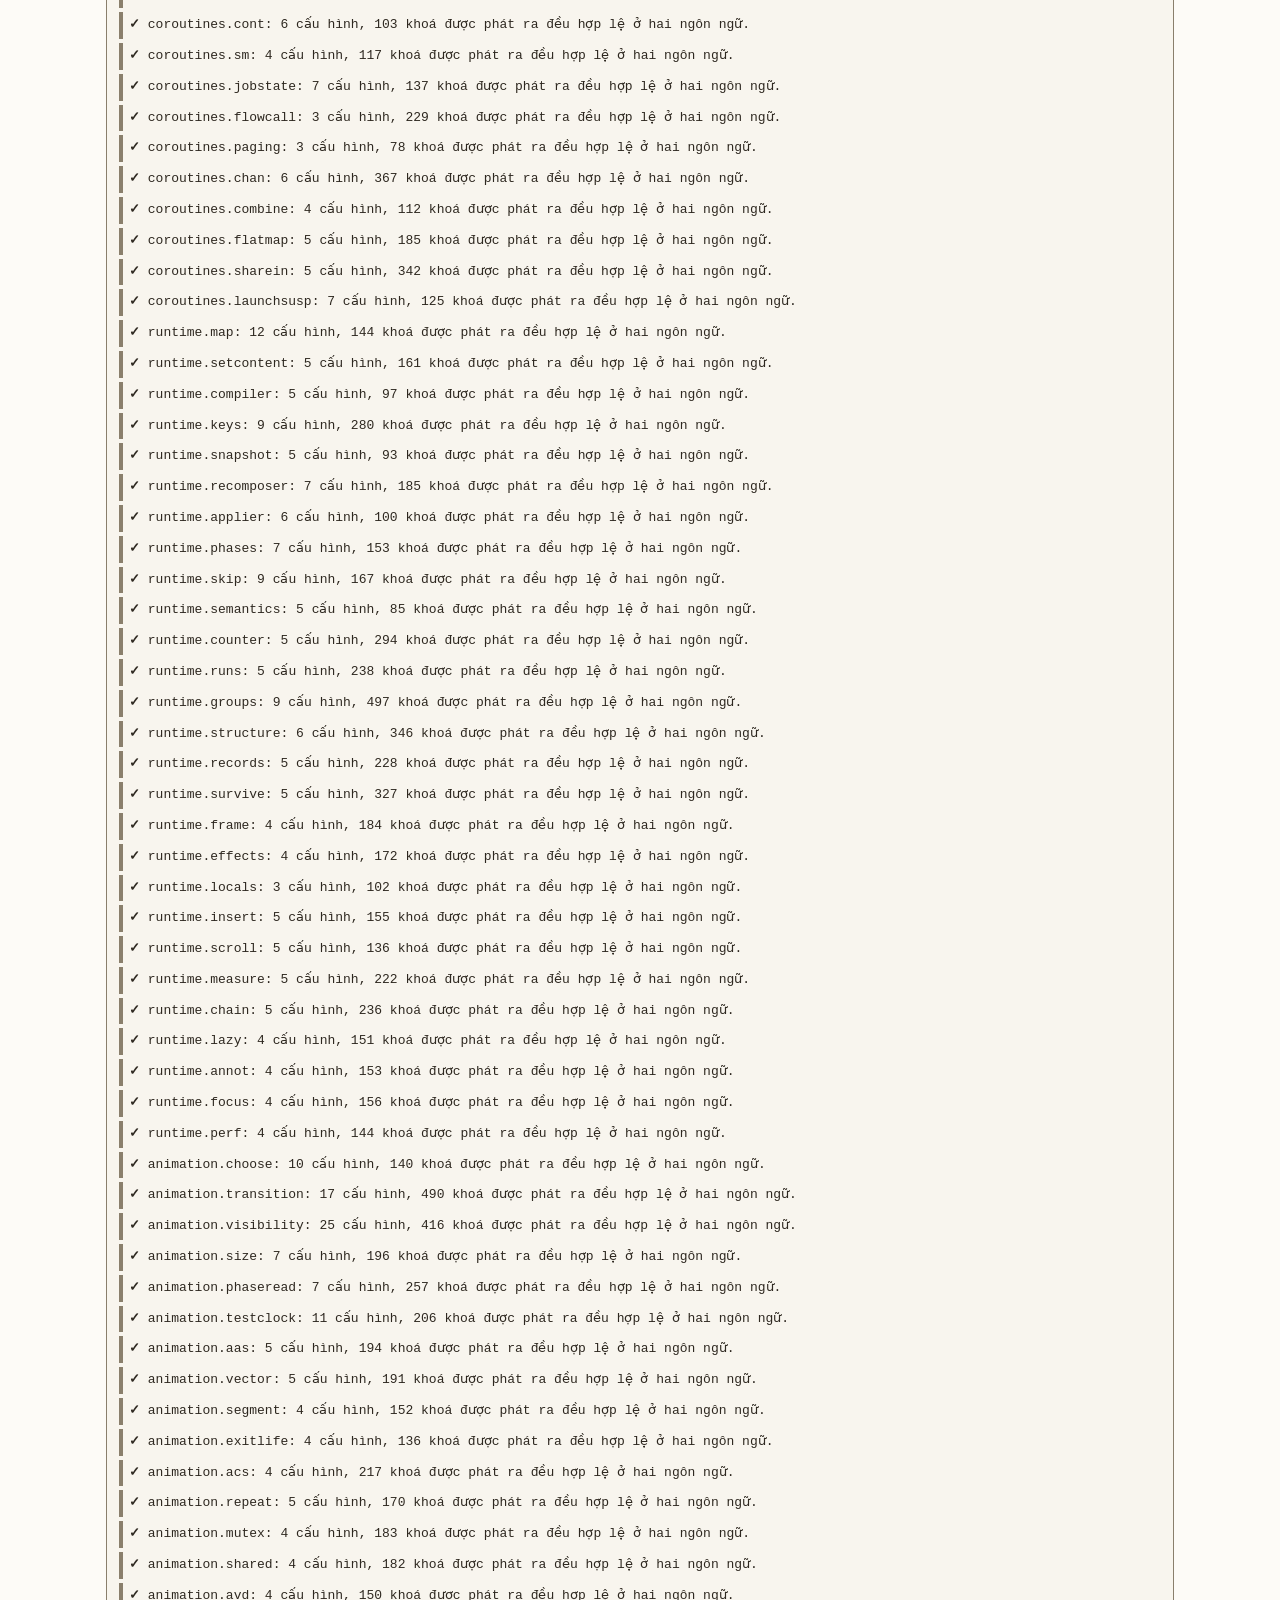
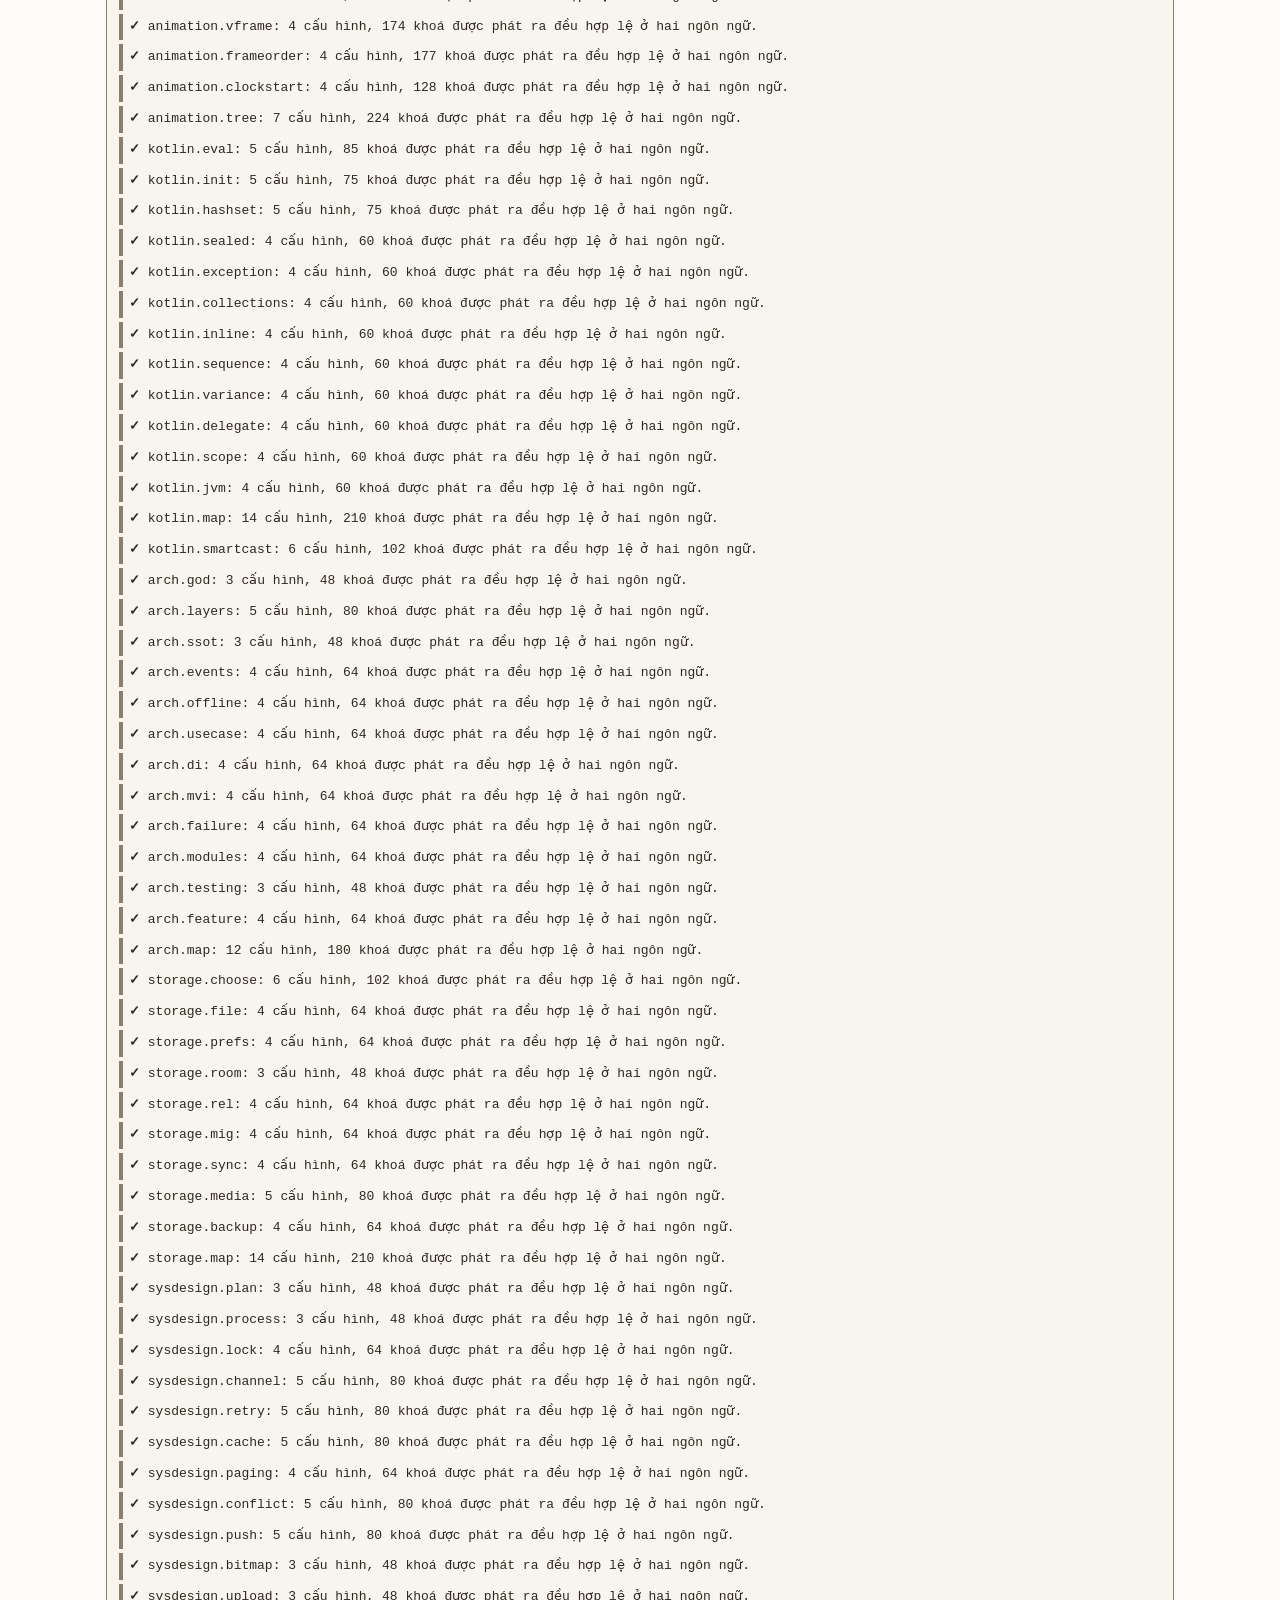
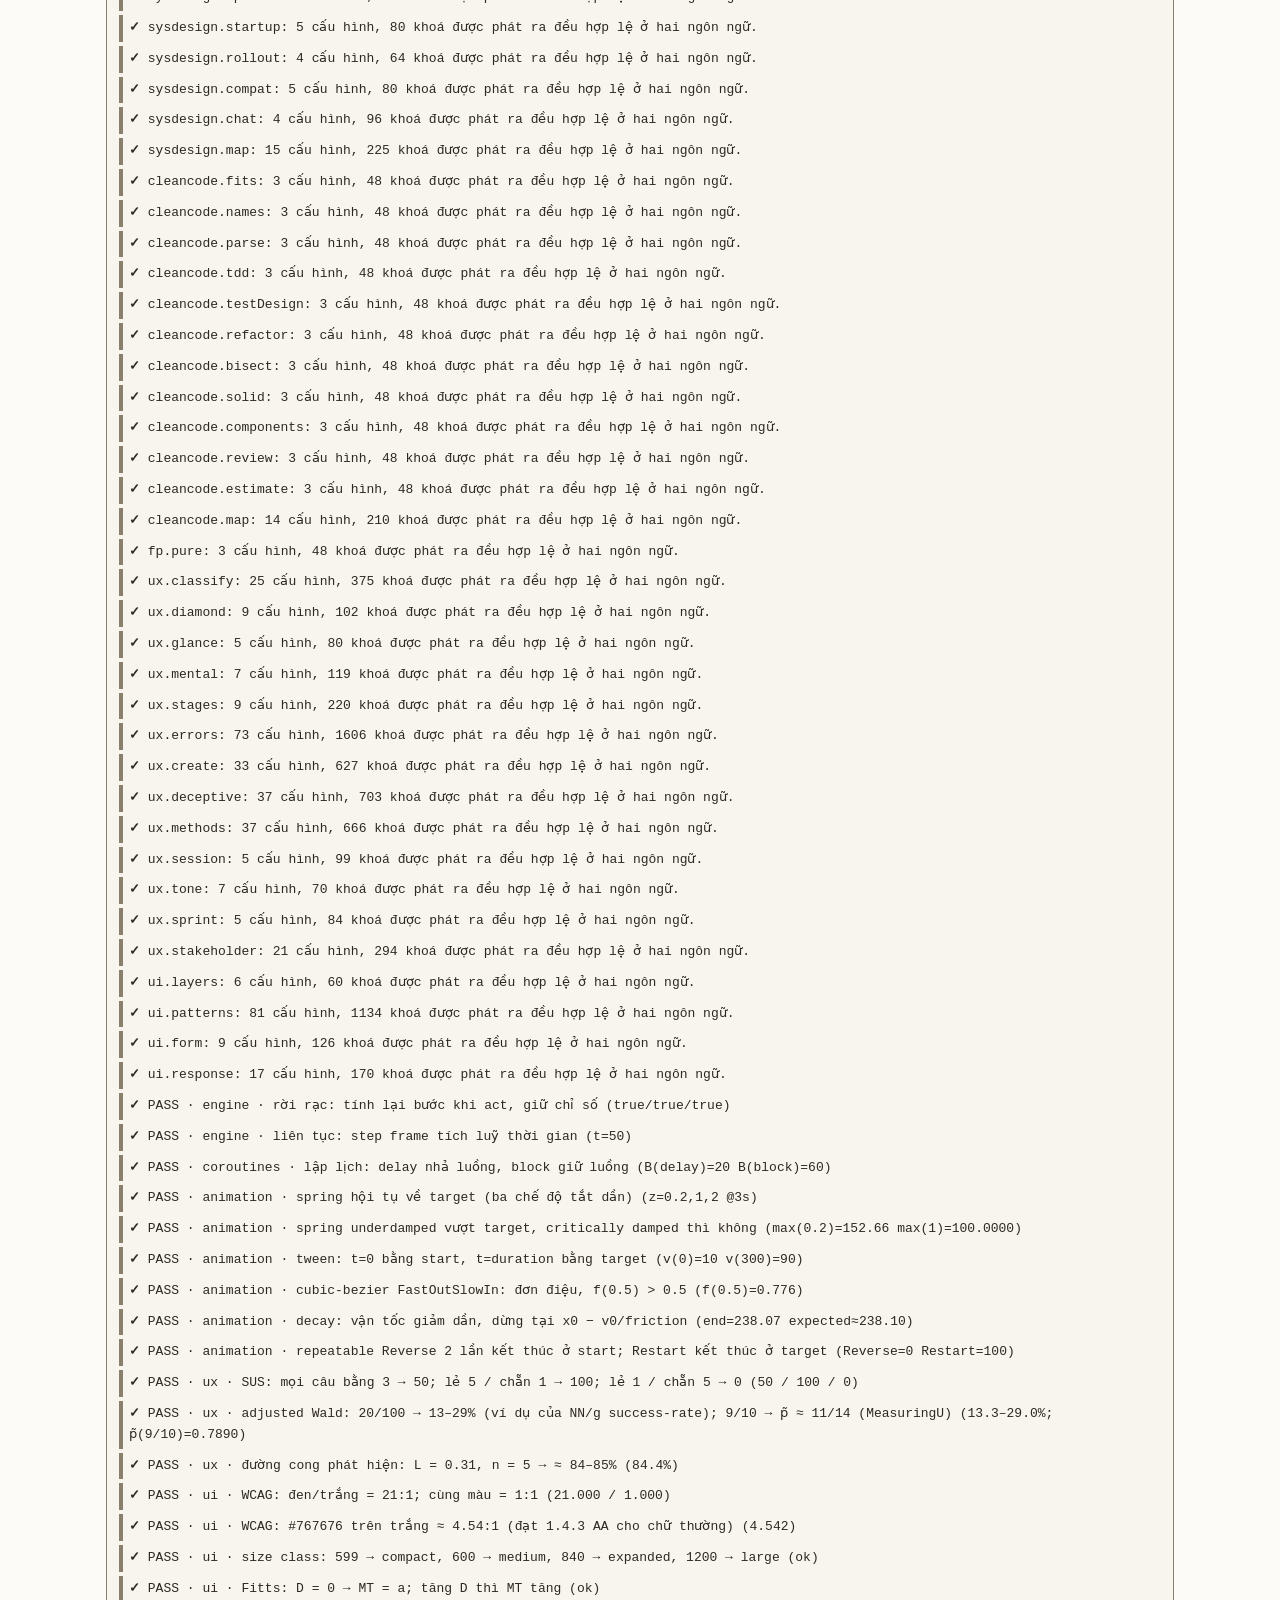
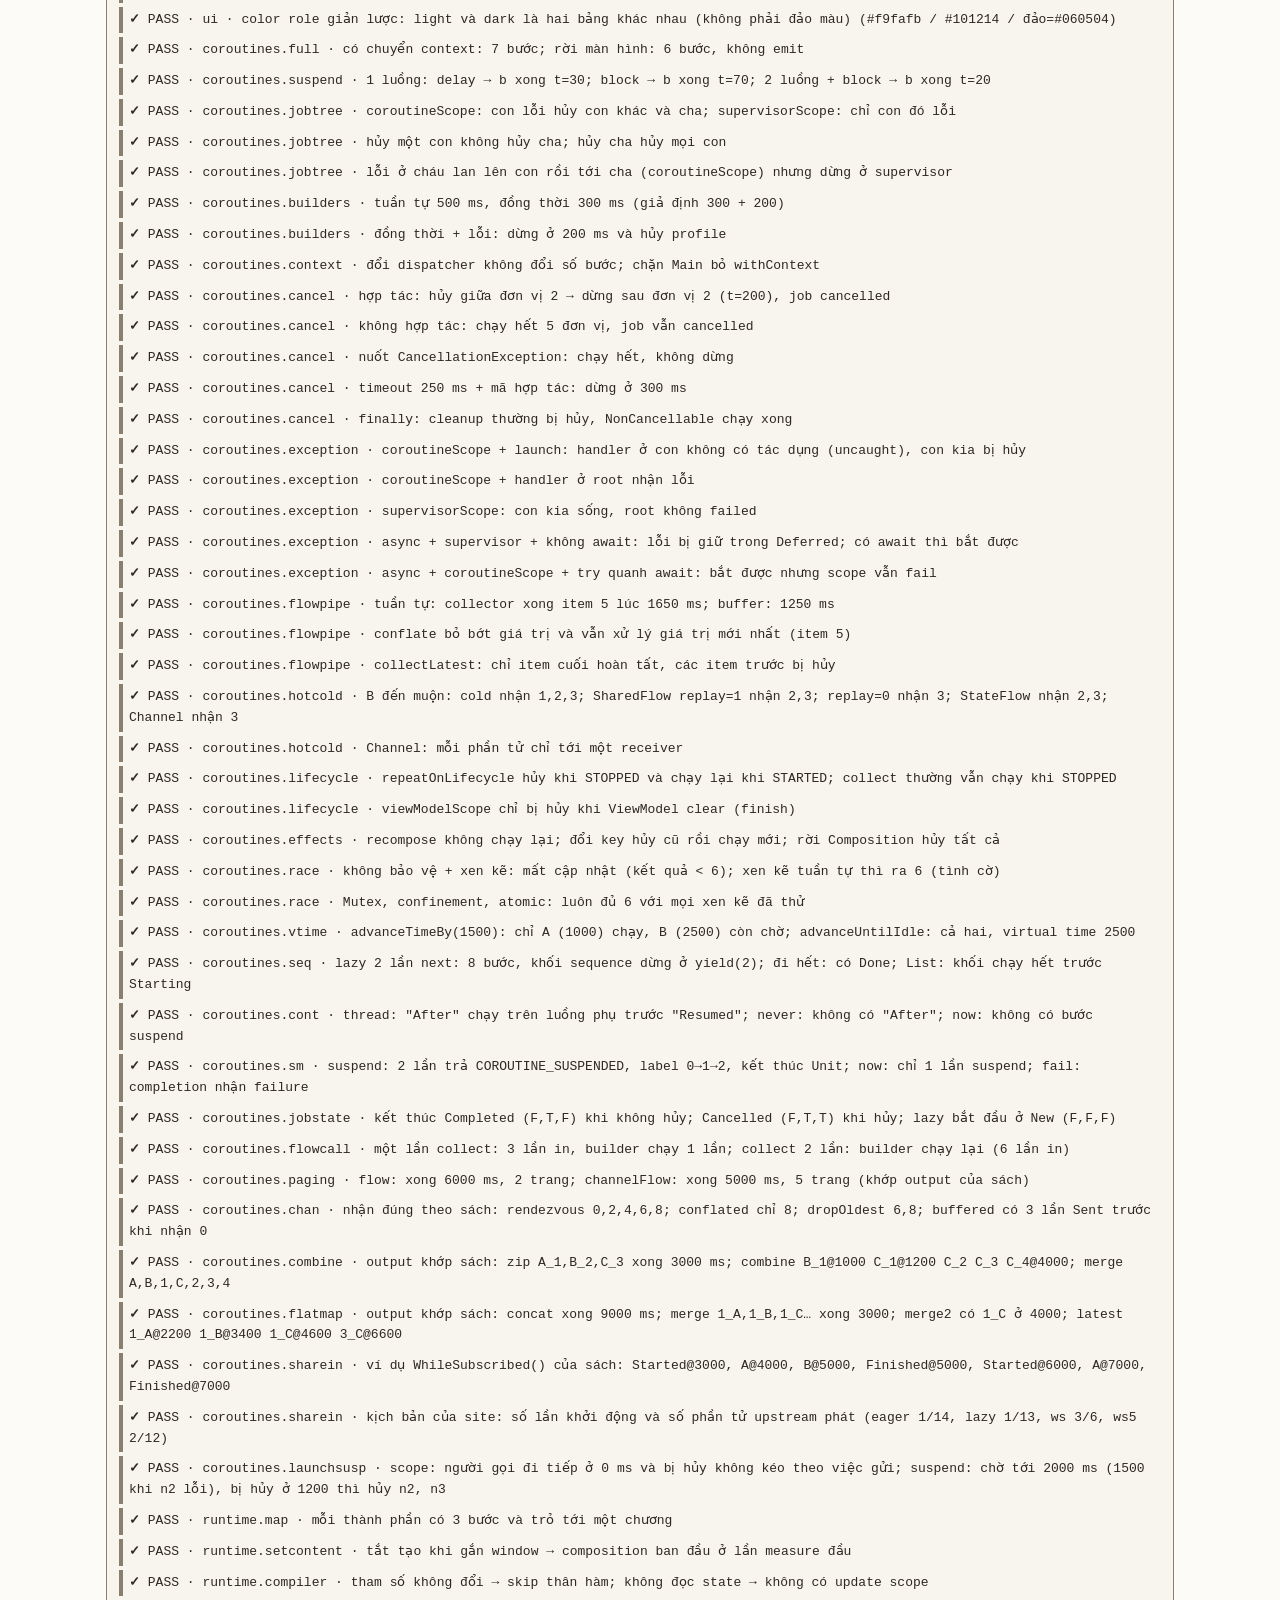
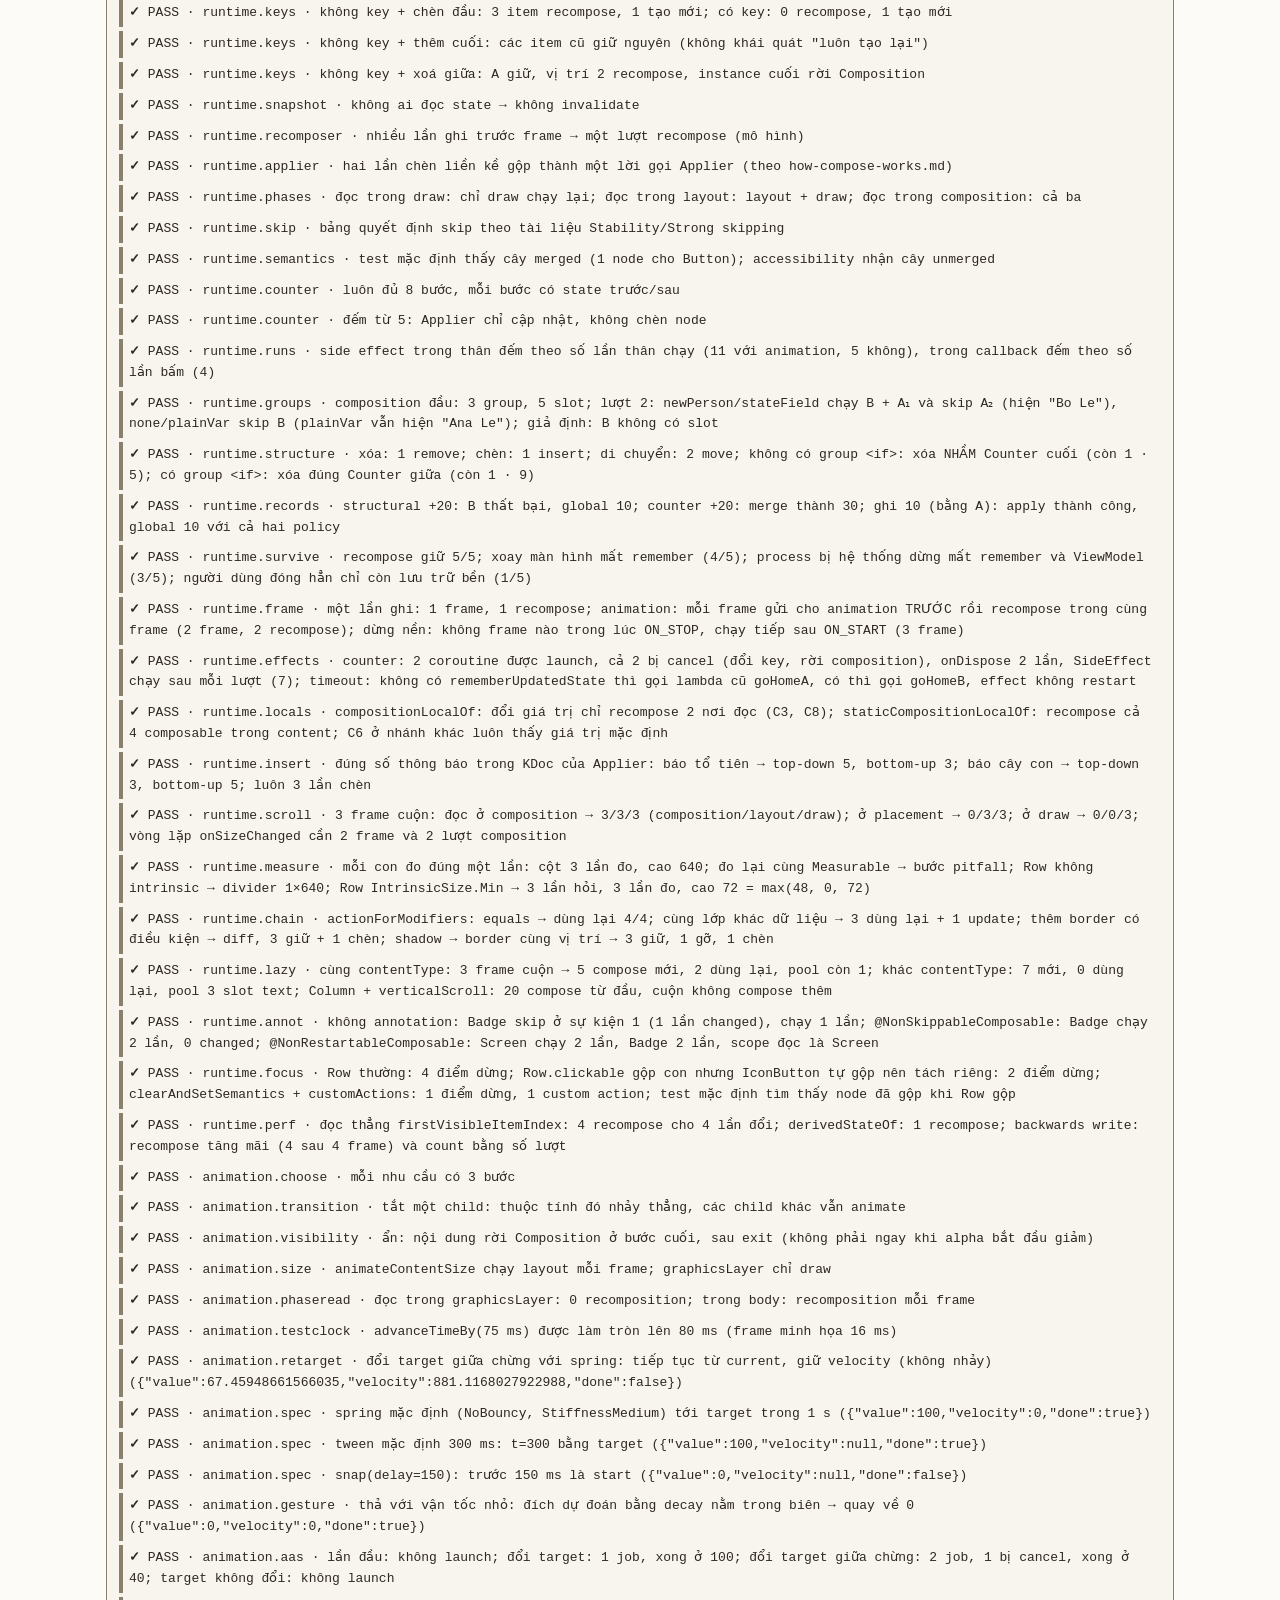
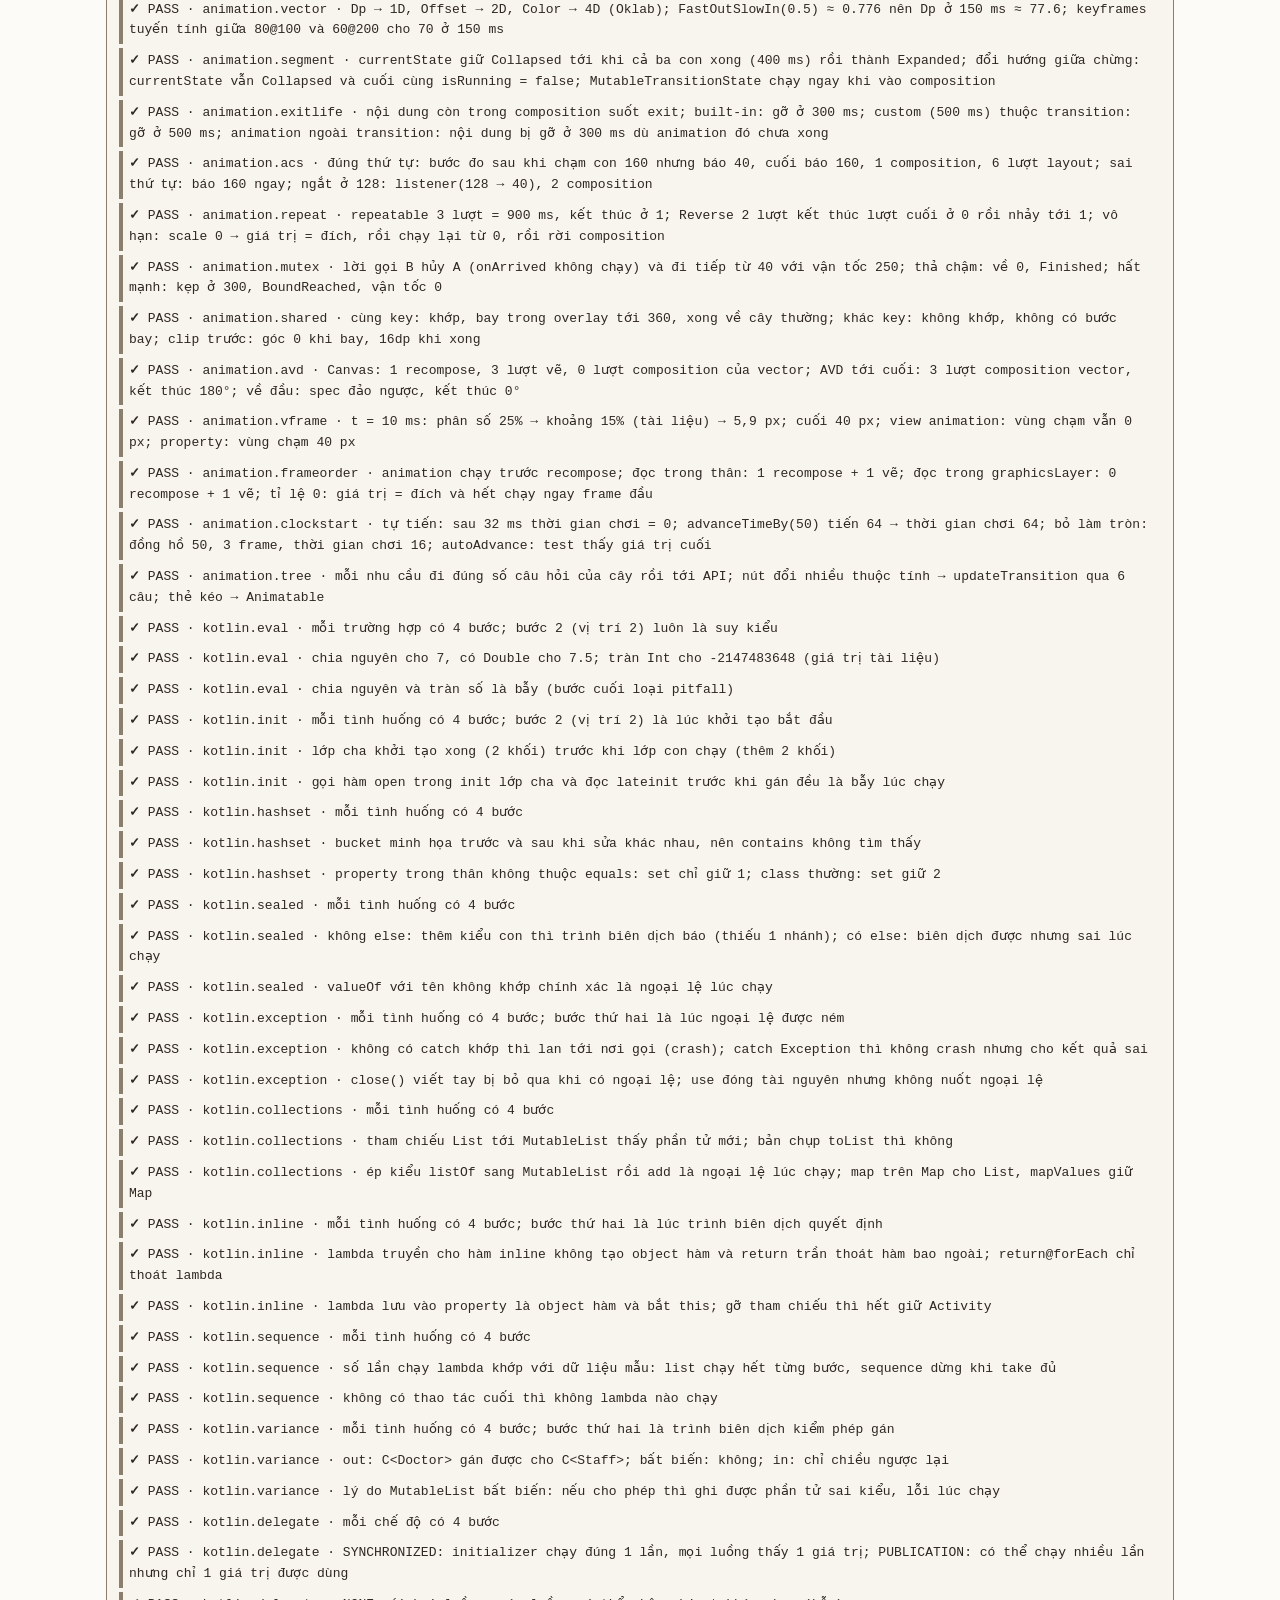
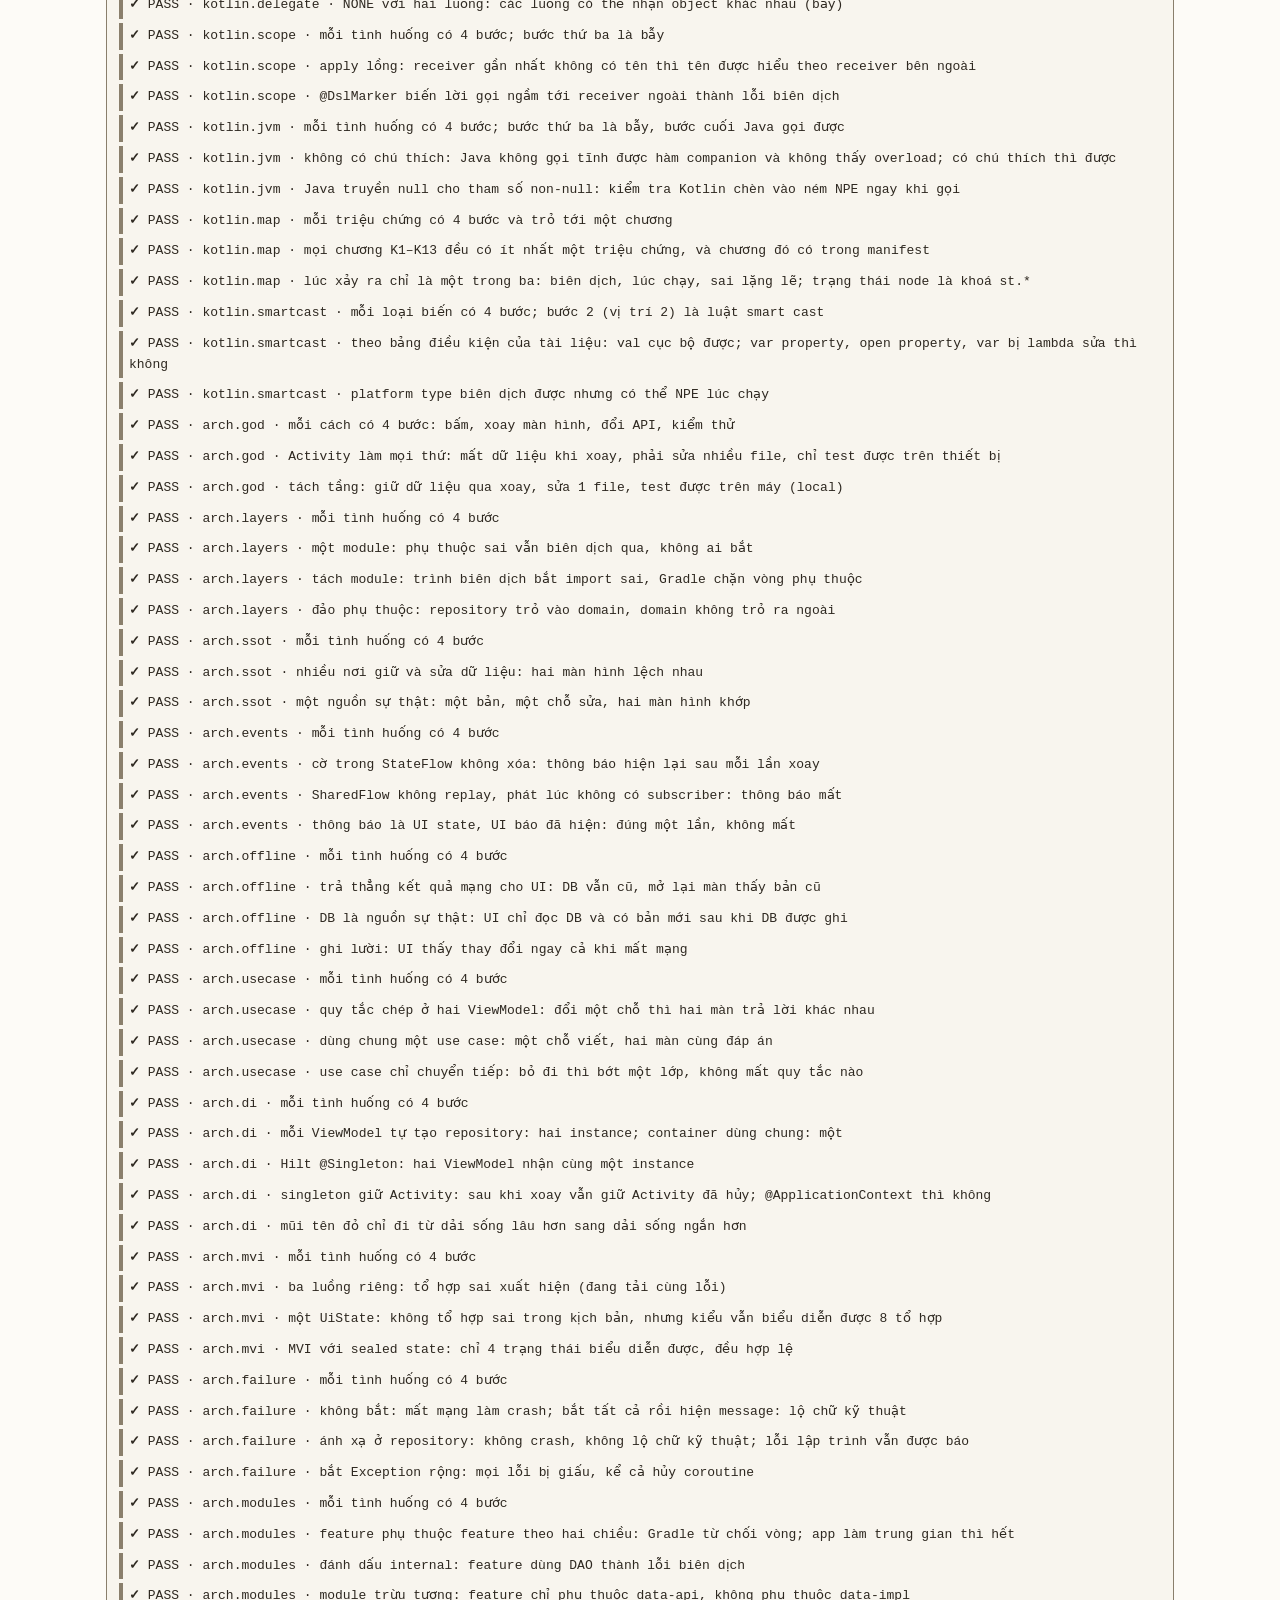
==== commit 736751b7: "Functional Programming track K1: pure functions and referential transparency, with a step-by-step su" ====
--- a/dev/report.html
+++ b/dev/report.html
@@ -158,6 +158,20 @@
 <script defer src="../tracks/cleancode/views/views.js"></script>
 <script defer src="../tracks/cleancode/views/visuals.js"></script>
 <!-- /track: cleancode -->
+<!-- track: fp -->
+<script defer src="../tracks/fp/manifest.js"></script>
+<script defer src="../tracks/fp/content.vi.js"></script>
+<script defer src="../tracks/fp/content.en.js"></script>
+<script defer src="../tracks/fp/code.js"></script>
+<script defer src="../tracks/fp/sources.js"></script>
+<script defer src="../tracks/fp/glossary.vi.js"></script>
+<script defer src="../tracks/fp/glossary.en.js"></script>
+<script defer src="../tracks/fp/misconceptions.vi.js"></script>
+<script defer src="../tracks/fp/misconceptions.en.js"></script>
+<script defer src="../tracks/fp/models/models.js"></script>
+<script defer src="../tracks/fp/views/views.js"></script>
+<script defer src="../tracks/fp/views/visuals.js"></script>
+<!-- /track: fp -->
 <!-- track: ux -->
 <script defer src="../tracks/ux/manifest.js"></script>
 <script defer src="../tracks/ux/content.vi.js"></script>
--- a/styles.css
+++ b/styles.css
@@ -692,7 +692,8 @@
 @keyframes mo-chg { 0% { background-color: color-mix(in srgb, var(--focus) 32%, transparent); } 100% { background-color: transparent; } }
 .mo-live:not(svg *) { animation: mo-chg 900ms ease-out 1; }
 @keyframes mo-under { 0%, 100% { box-shadow: inset 0 -2px 0 0 transparent; } 50% { box-shadow: inset 0 -2px 0 0 var(--focus); } }
-svg path.mo-live, svg line.mo-live, svg polyline.mo-live { stroke-dasharray: 9 5; animation: dg-march 1.1s linear infinite; }
+/* nét đứt chạy chỉ cho lab ngoài màn hình trực quan; trong .view-screen nó từng làm đường SVG vừa đổi lớp bị đứt nét mãi (animation tắt nhưng dasharray còn) */
+svg path.mo-live:not(.view-screen *), svg line.mo-live:not(.view-screen *), svg polyline.mo-live:not(.view-screen *) { stroke-dasharray: 9 5; animation: dg-march 1.1s linear infinite; }
 svg rect.mo-live, svg circle.mo-live, svg ellipse.mo-live, svg polygon.mo-live { animation: mo-svg-breathe 1.8s ease-in-out infinite; }
 /* trong màn hình trực quan theo bước: SVG vừa đổi chỉ chuyển cảnh một lần (nội suy, vẽ dần), không lặp mãi */
 .view-screen svg .mo-live { animation: none; }
@@ -882,6 +883,26 @@
 .vz-slot small { font-size: 10px; color: var(--ink-3); }
 .vz-slot.bad { background: repeating-linear-gradient(45deg, transparent 0 5px, rgba(196, 43, 50, .10) 5px 10px); }
 .vz-limit { align-self: stretch; display: inline-flex; align-items: center; padding: 0 4px 0 6px; border-left: 2px dashed var(--tok-error); color: var(--tok-error); font: 11px/1.2 var(--mono); }
+.vz-ringrow { display: flex; flex-wrap: wrap; gap: 6px 16px; align-items: center; }
+.vz-ring { width: 180px; height: auto; display: block; }
+.vz-ring-seg { fill: none; stroke-width: 16; stroke-linecap: butt; opacity: .18; transition: opacity var(--mo-base, .3s) ease; }
+.vz-ring-seg.red { stroke: var(--tok-error); }
+.vz-ring-seg.green { stroke: var(--brand); }
+.vz-ring-seg.refactor { stroke: var(--tok-state); }
+.vz-ring-seg.walk { opacity: .45; }
+.vz-ring-seg.on { opacity: 1; }
+.vz-ring-t { font: 700 11px/1 var(--mono); fill: var(--ink-2); text-anchor: middle; paint-order: stroke; stroke: var(--paper); stroke-width: 3px; }
+.vz-ring-t.on { fill: var(--ink); }
+.vz-ring-c { font: 700 18px/1 var(--mono); fill: var(--ink); text-anchor: middle; }
+.vz-commits { display: grid; grid-template-columns: repeat(20, minmax(0, 1fr)); gap: 2px; font: 9px/1 var(--mono); }
+.vz-cm { height: 18px; display: flex; align-items: center; justify-content: center; border: 1px solid var(--line-strong); background: var(--paper); color: var(--ink-3); overflow: hidden; transition: background-color var(--mo-base, .3s) ease, opacity var(--mo-base, .3s) ease; }
+.vz-cm.g { background: color-mix(in srgb, var(--brand) 38%, var(--paper)); border-color: color-mix(in srgb, var(--brand) 55%, var(--paper)); color: var(--ink-2); }
+.vz-cm.x { background: repeating-linear-gradient(45deg, transparent 0 4px, color-mix(in srgb, var(--ink-3) 28%, transparent) 4px 7px); opacity: .4; }
+.vz-cm.p { outline: 2px solid var(--focus); outline-offset: -1px; color: var(--ink); font-weight: 700; opacity: 1; }
+.vz-cm.cul { background: var(--tok-error); border-color: var(--tok-error); color: #fff; font-weight: 700; opacity: 1; }
+.vz-ruler td { font-size: 10px; min-width: 30px; height: 34px; vertical-align: middle; white-space: normal; }
+.vz-ruler td.vz-rng:not(.hl):not(.bad) { background: color-mix(in srgb, var(--brand) 26%, var(--paper)); }
+.vz-sub { display: block; font-size: 11px; color: var(--ink-3); font-weight: 400; }
 .vz-note { margin: 0; font: 12px/1.45 var(--mono); color: var(--ink-2); }
 .vz-note.bad { color: var(--tok-error); font-weight: 700; }
 .vz-note.ok { color: var(--ink); font-weight: 700; }
@@ -964,6 +985,7 @@
 .vz-dg { display: block; width: 100%; min-width: 420px; height: auto; font-family: var(--mono); }
 .vz-dg-n rect { fill: var(--paper); stroke: var(--ink); stroke-width: 1.5; }
 .vz-dg-n.bad rect { stroke: var(--tok-error); stroke-width: 2.2; }
+.vz-dg-n.ok rect { stroke: var(--brand); stroke-width: 2.4; }
 .vz-dg-n.skip rect { fill: none; stroke: var(--line-strong); stroke-dasharray: 4 4; }
 .vz-dg-t { font-size: 12.5px; font-weight: 700; fill: var(--ink); }
 .vz-dg-s { font-size: 11px; fill: var(--ink-2); }
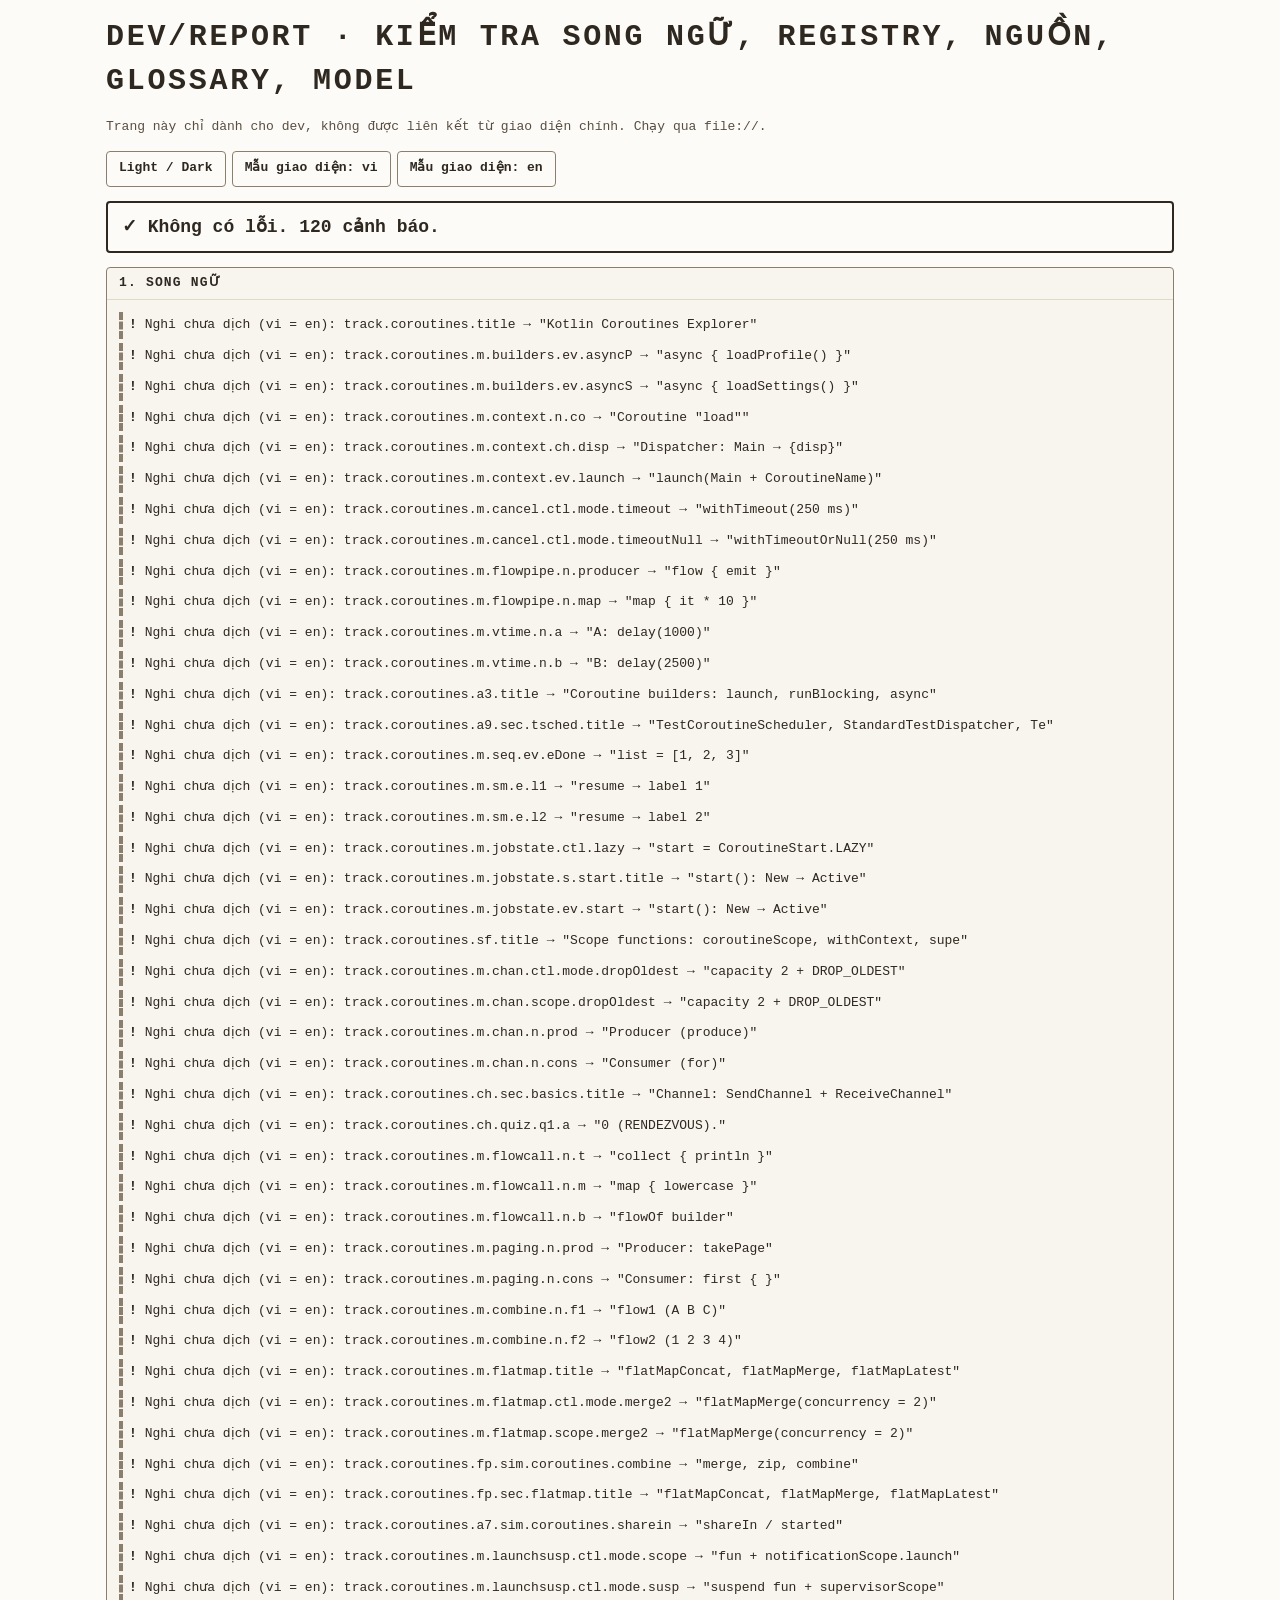
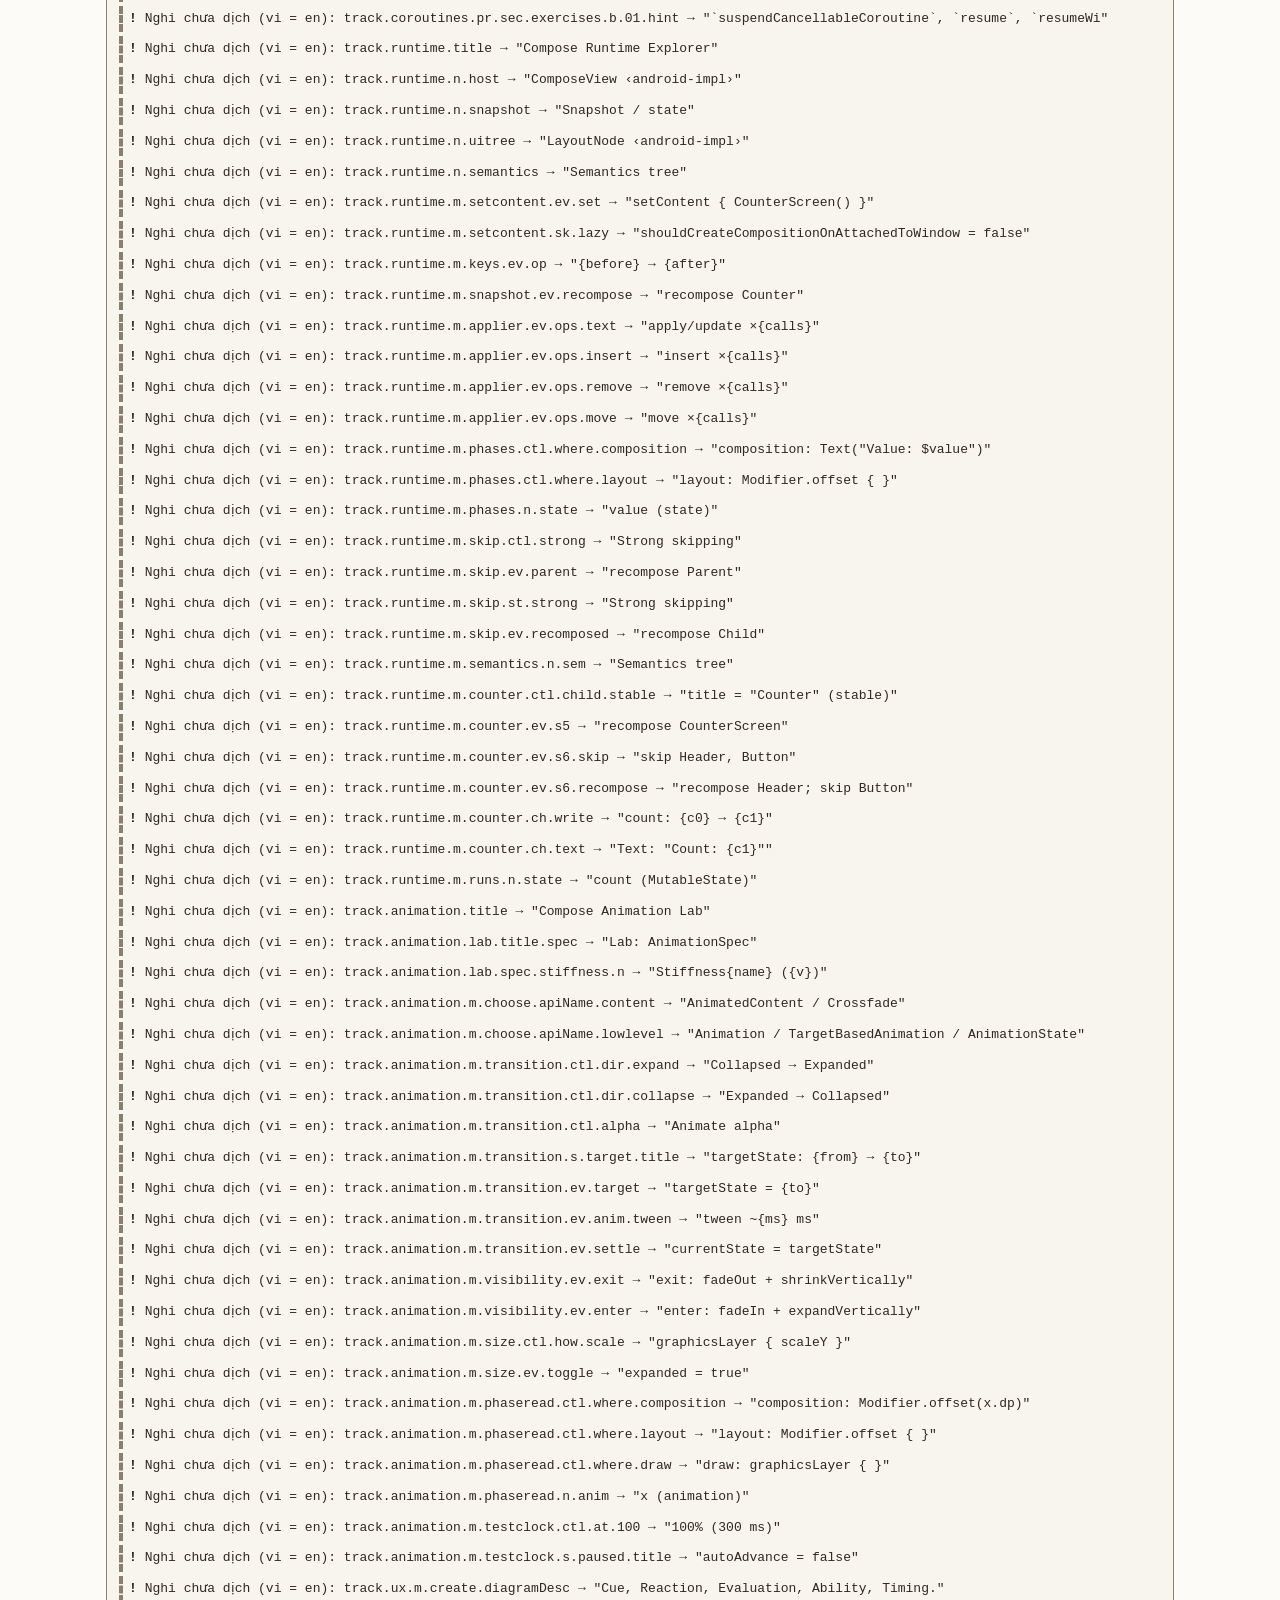
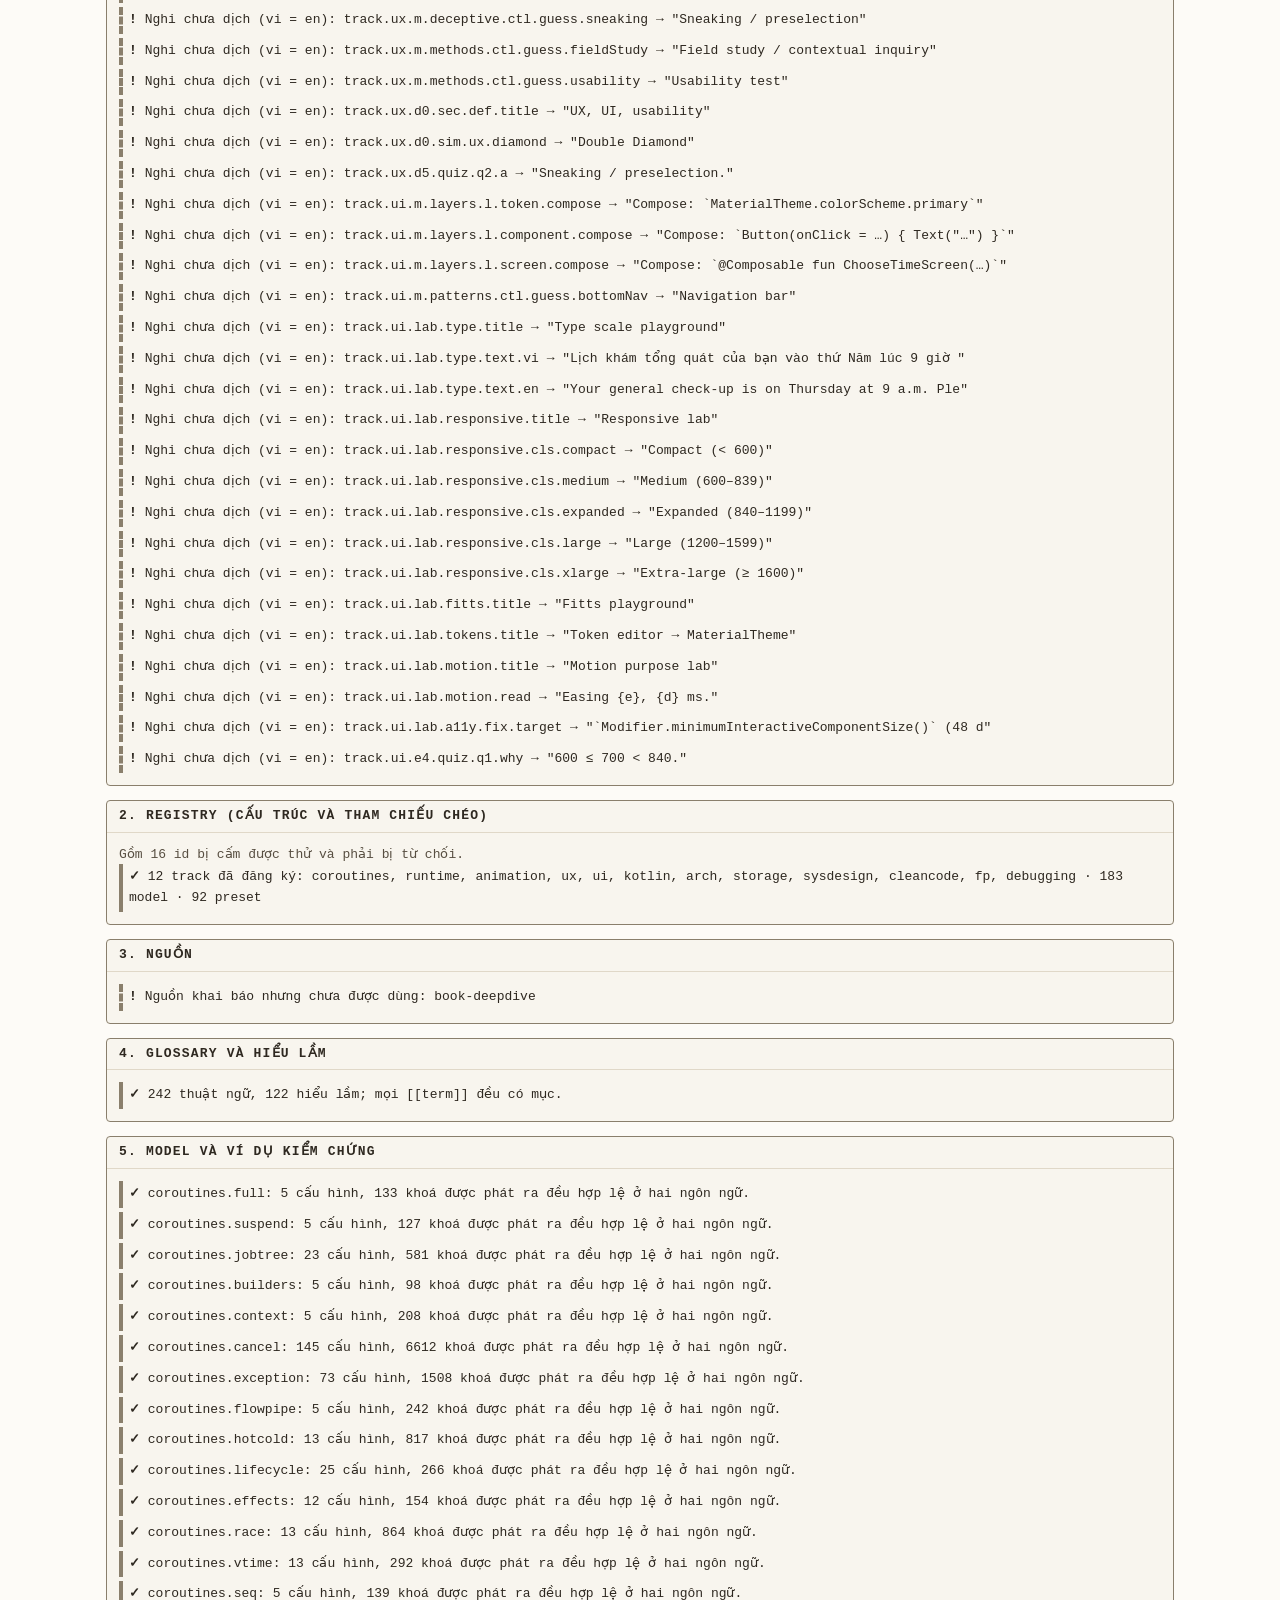
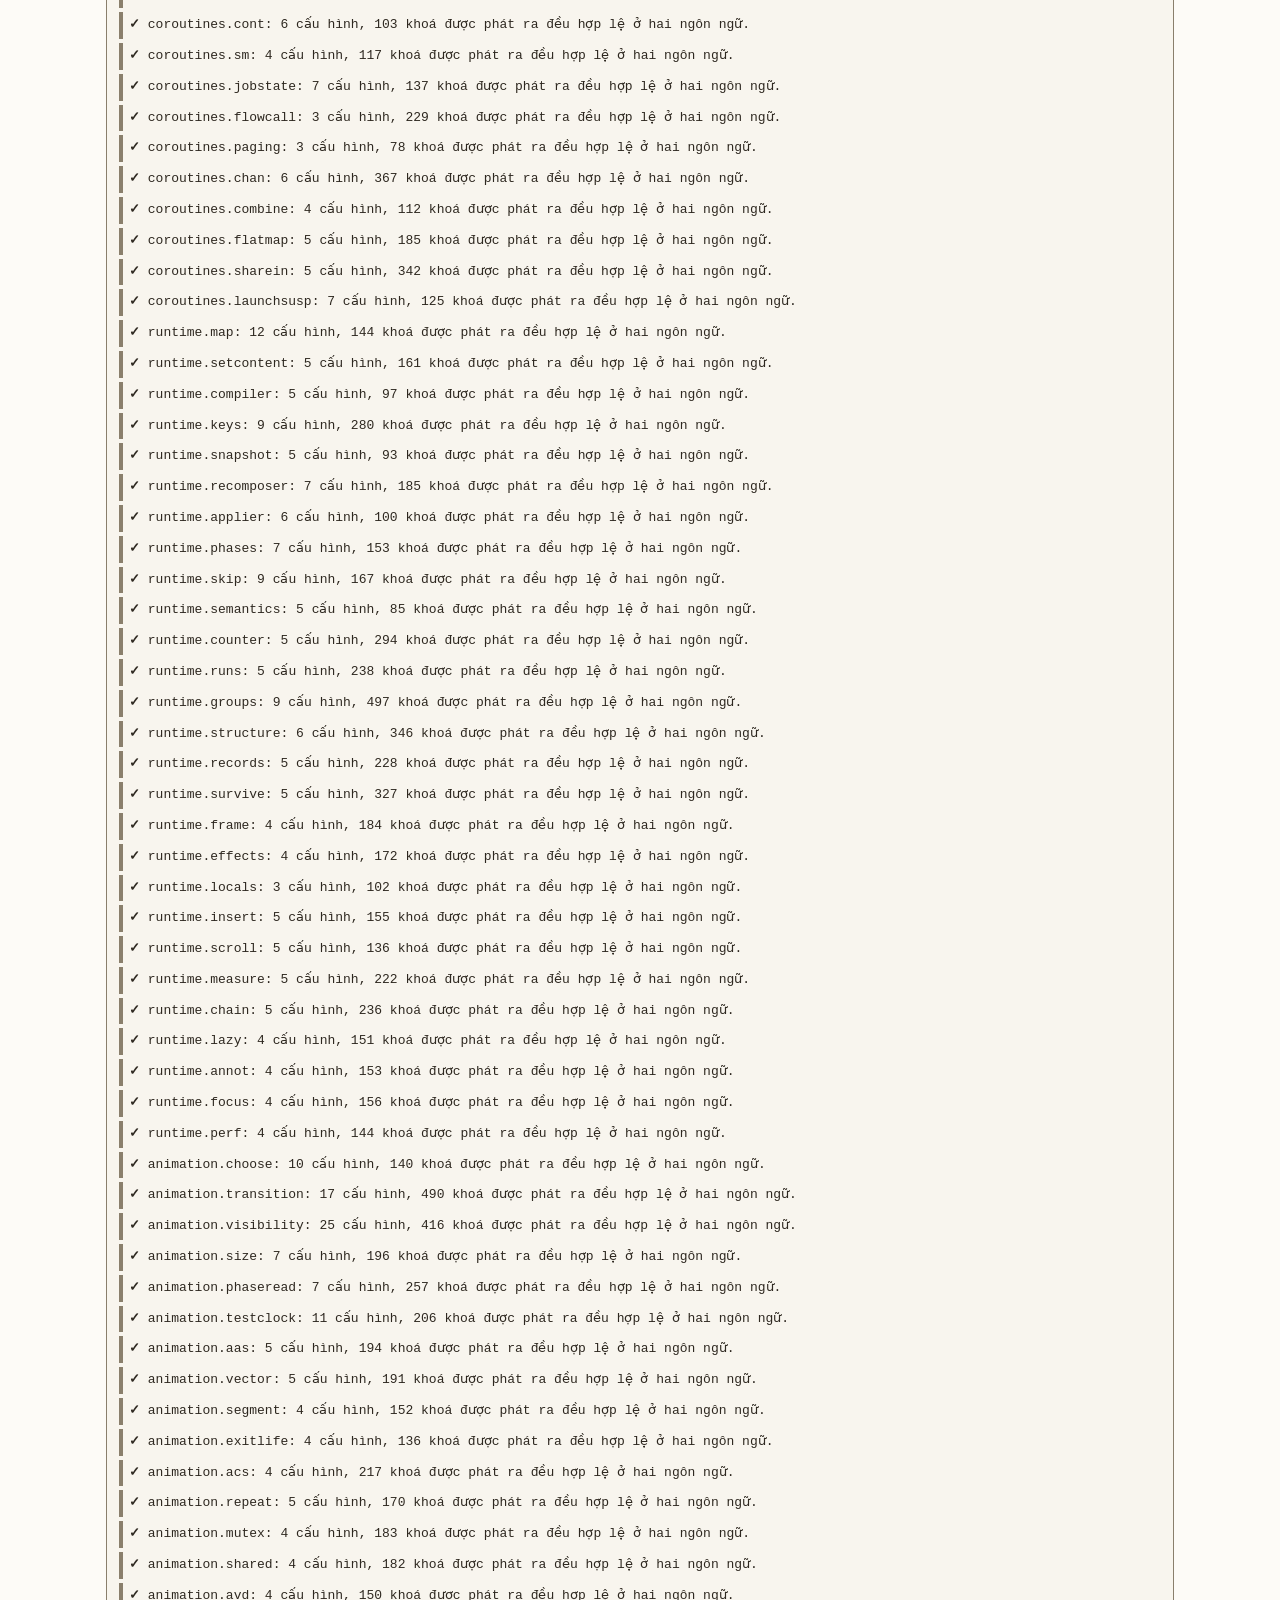
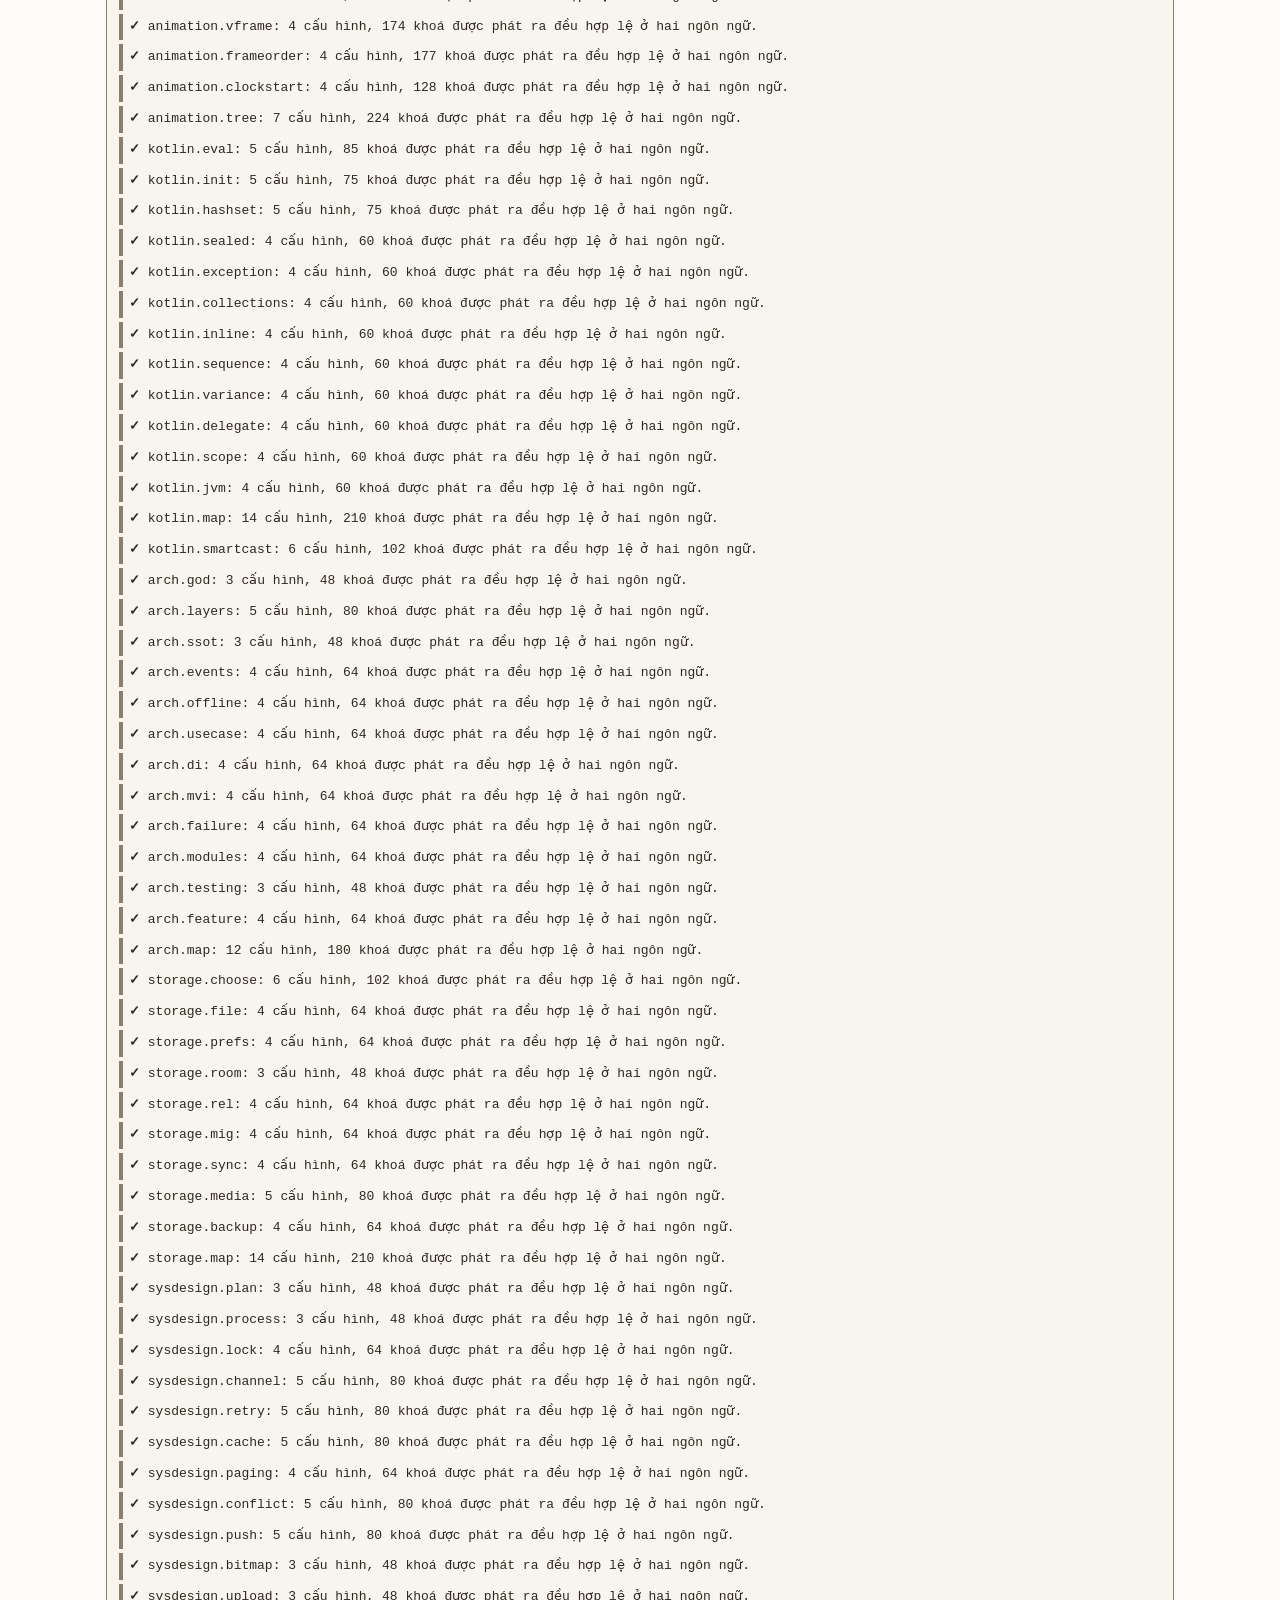
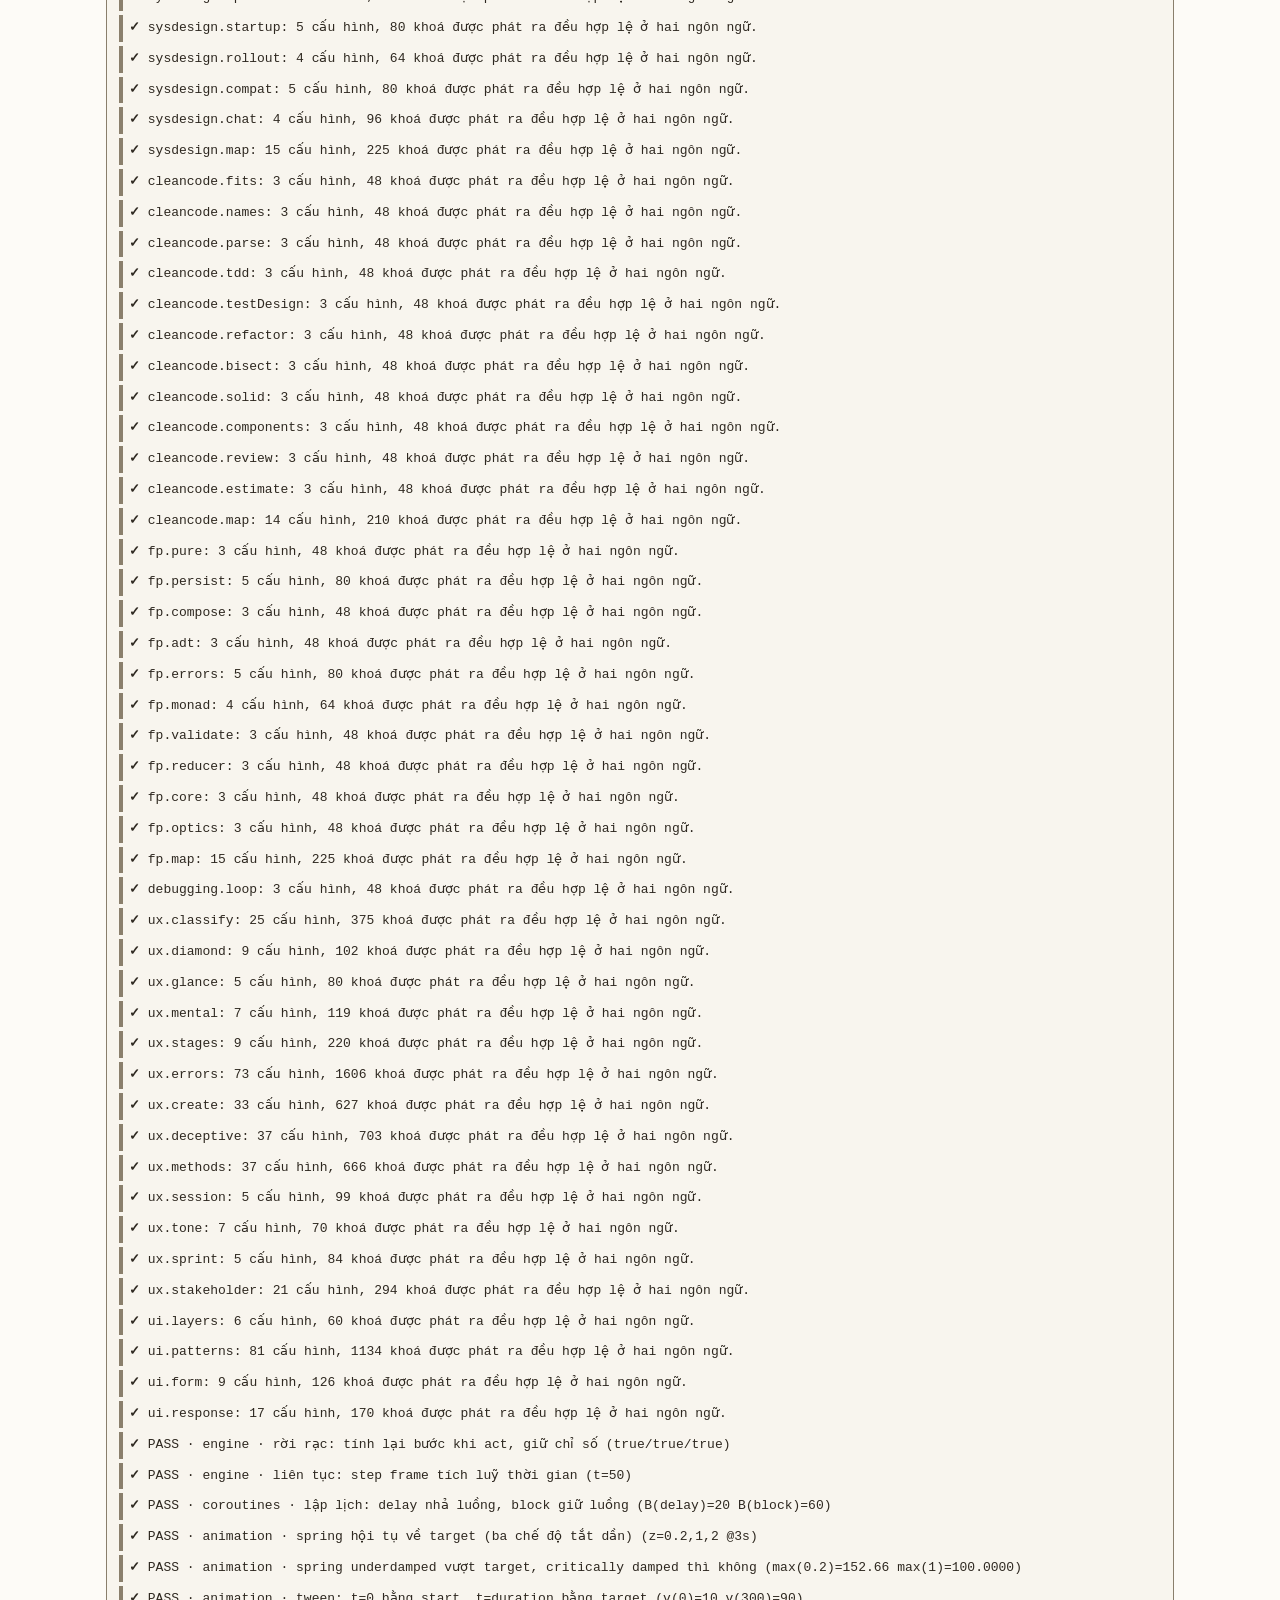
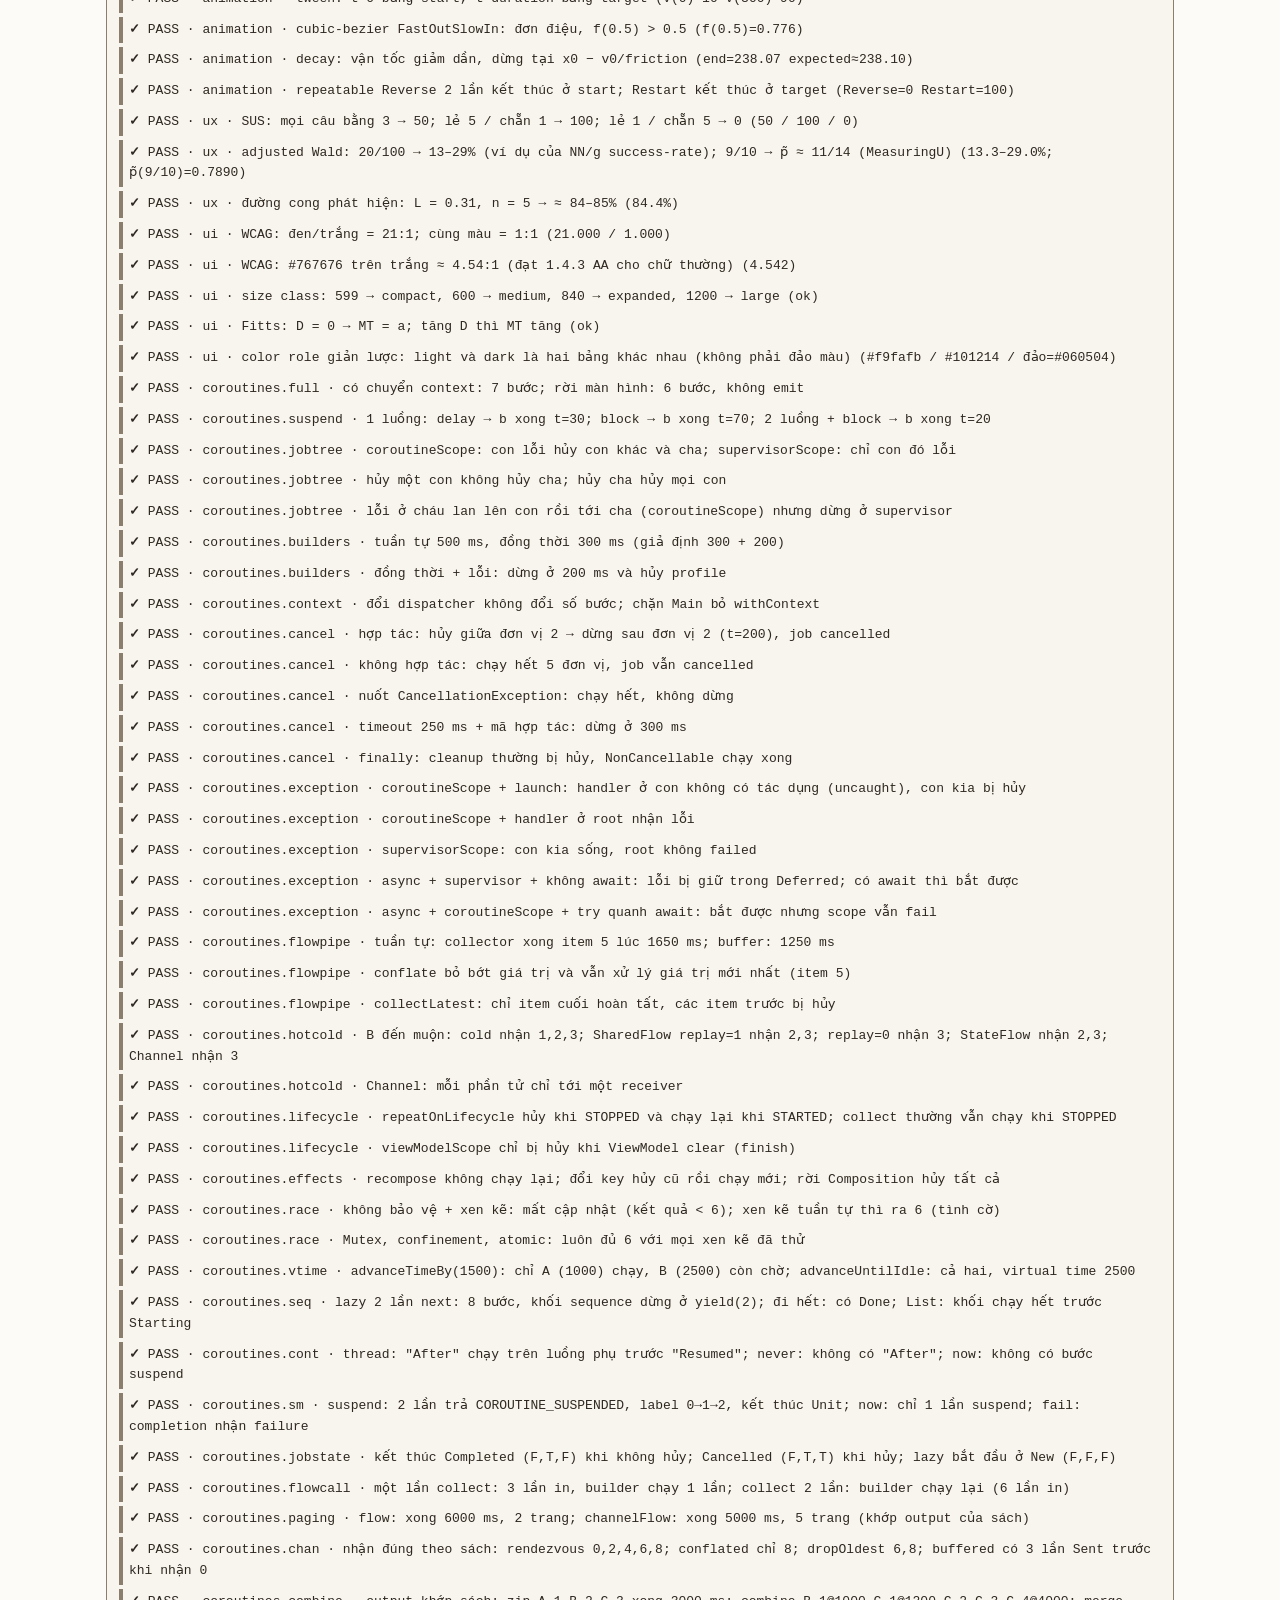
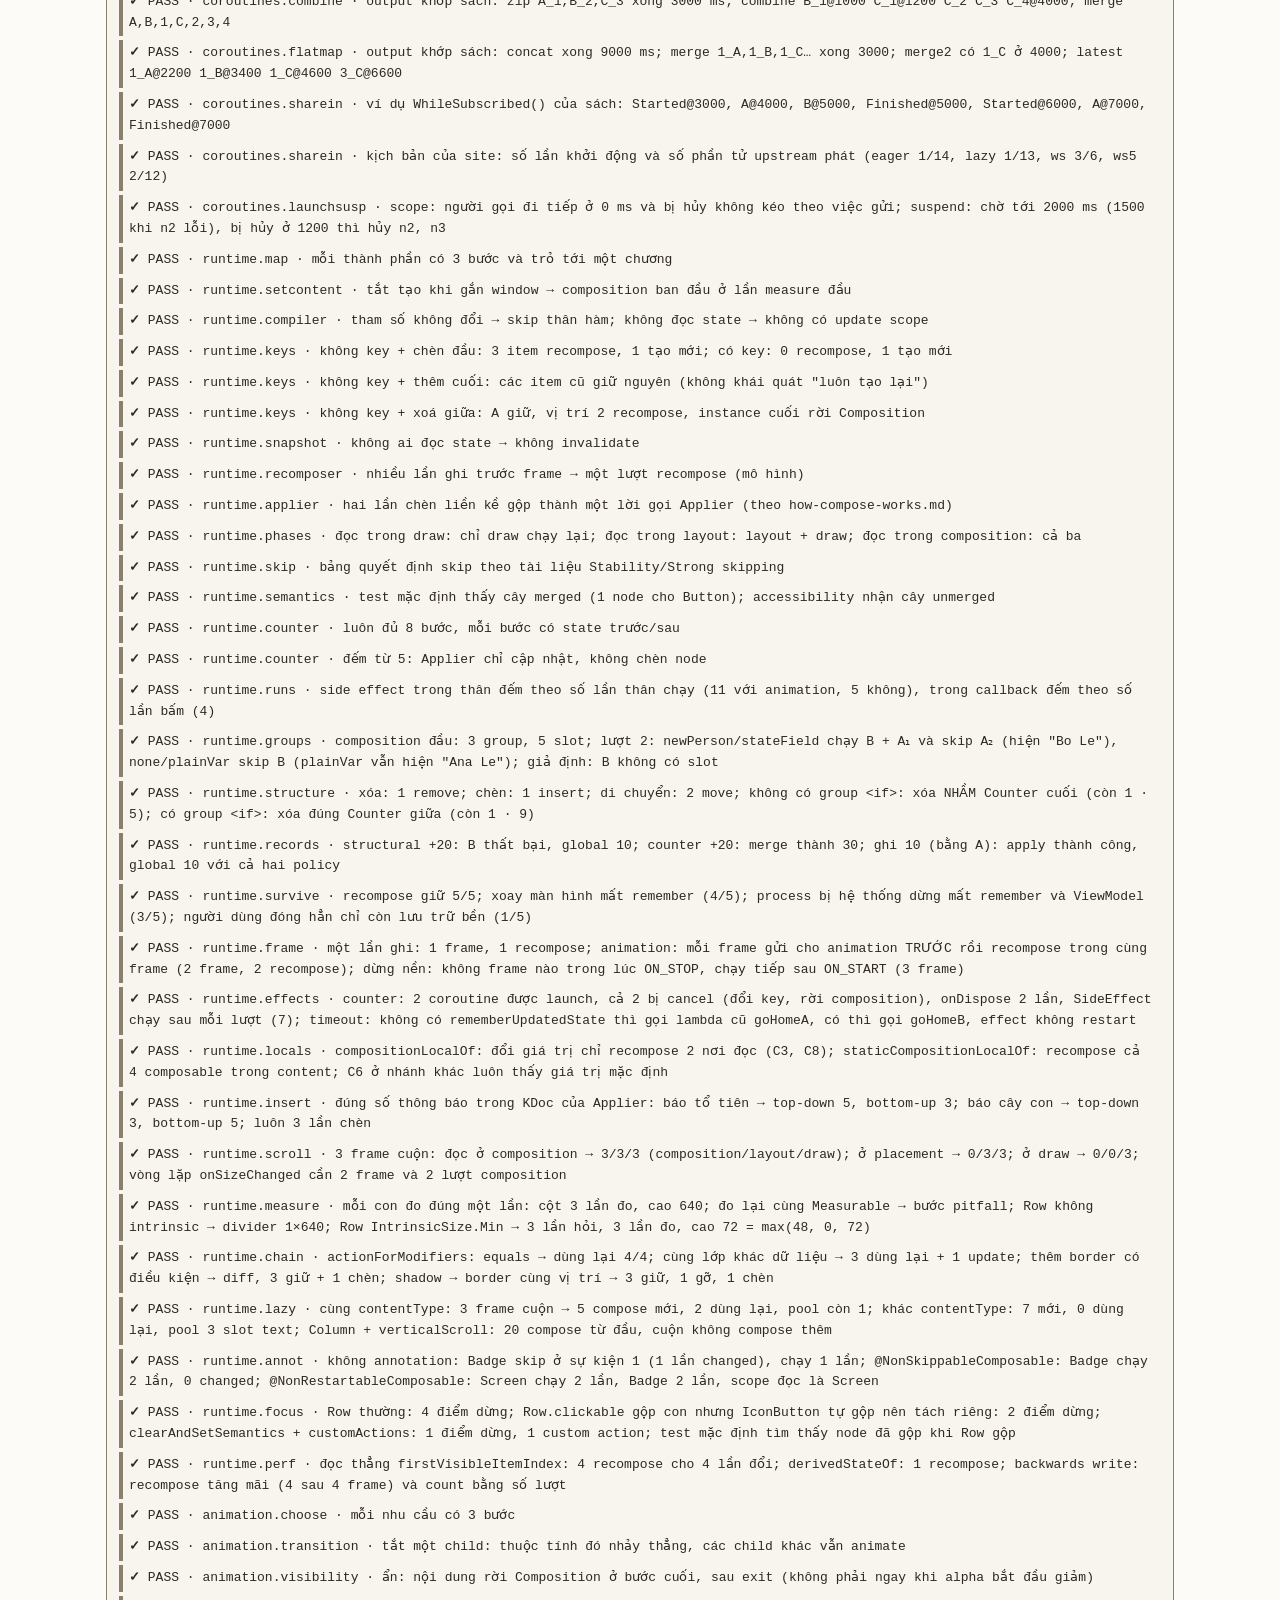
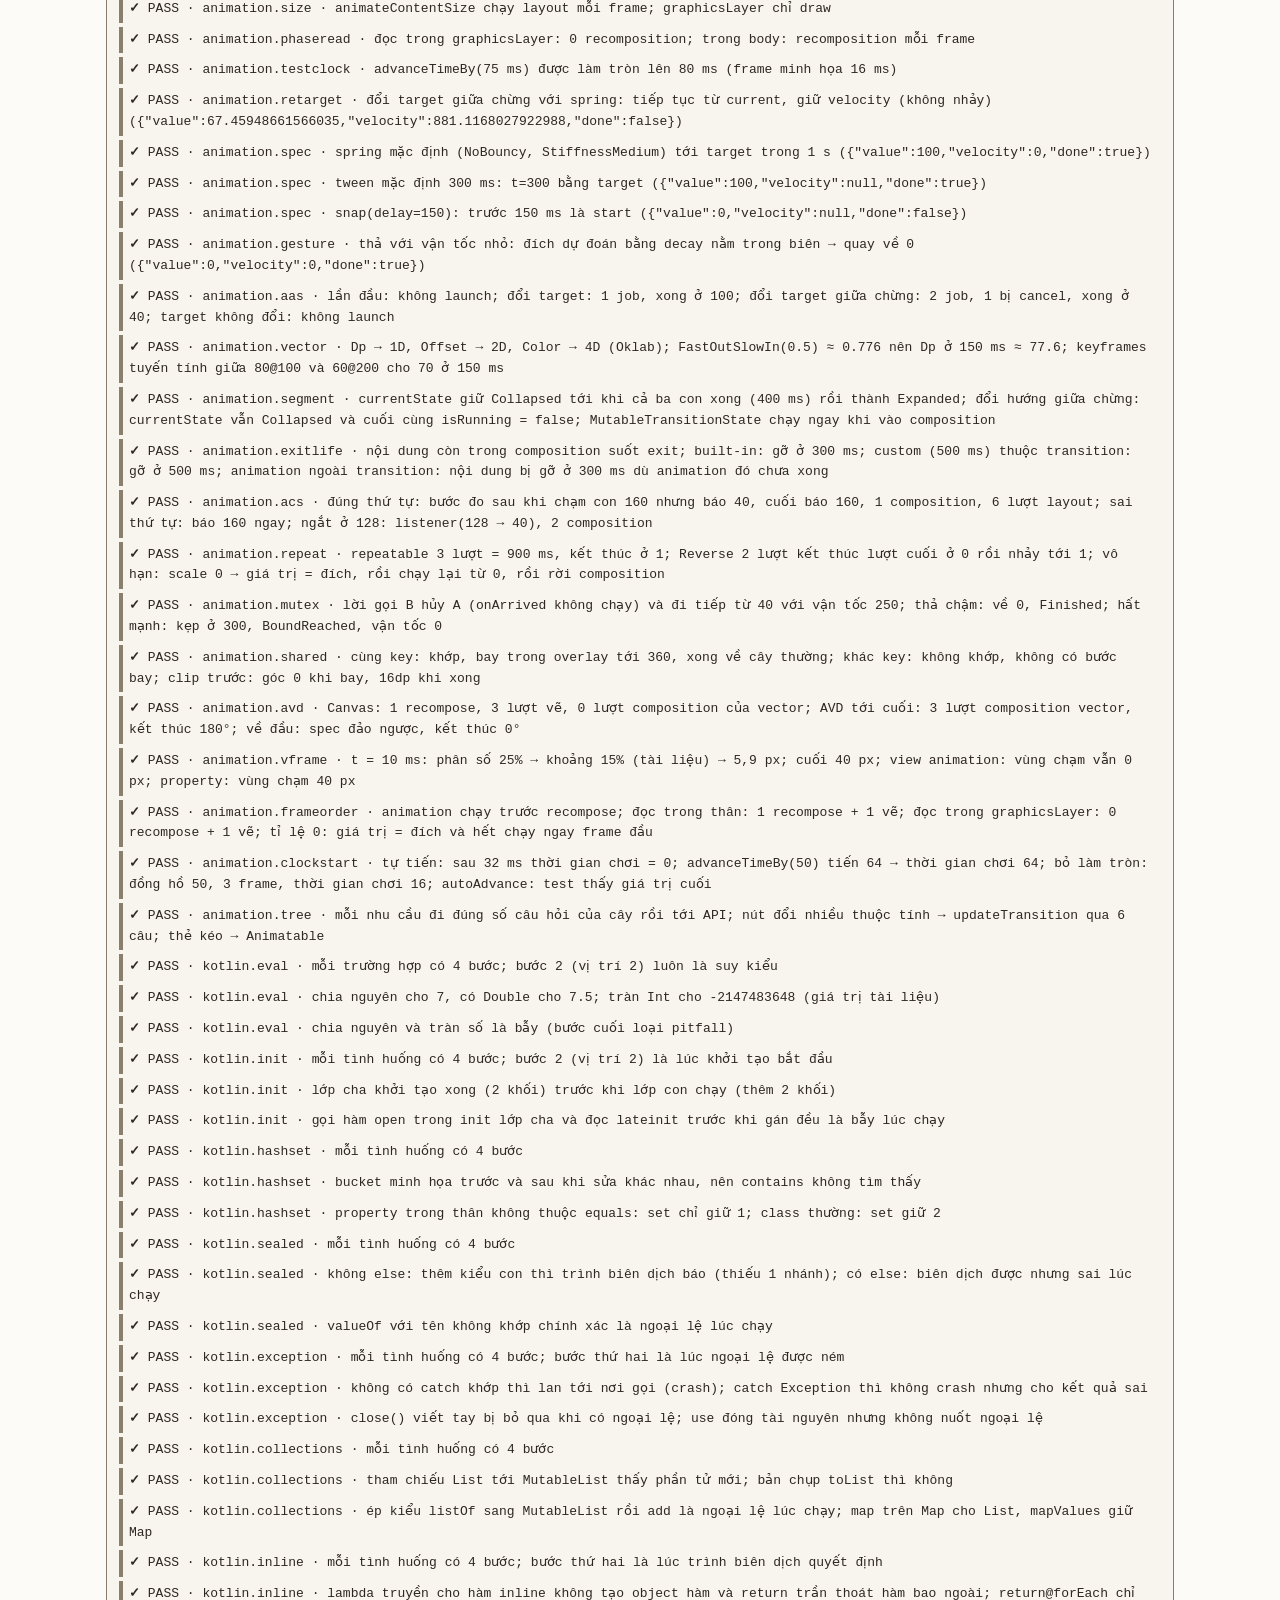
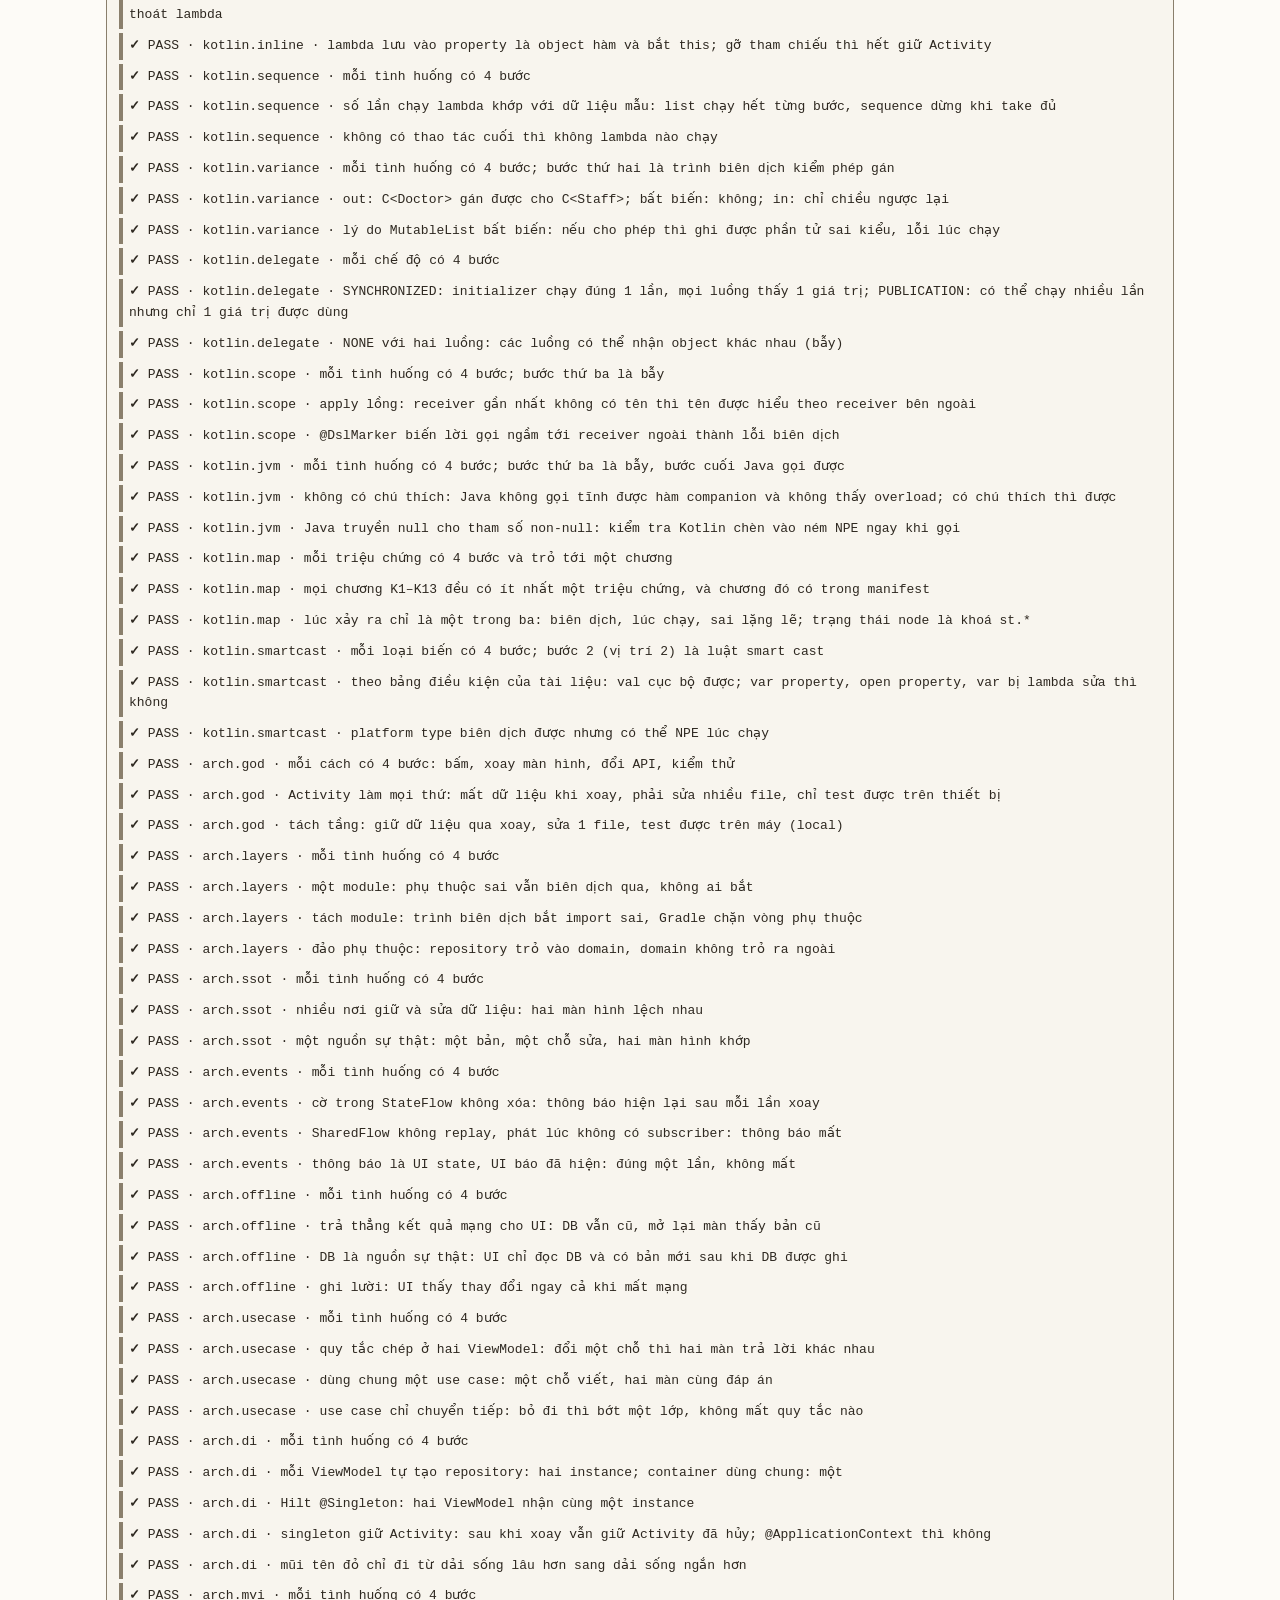
==== commit 39d06779: "Debugging and Performance track: skeleton and L1 debugging process, adb, bug reports" ====
--- a/dev/report.html
+++ b/dev/report.html
@@ -171,6 +171,18 @@
 <script defer src="../tracks/fp/models/models.js"></script>
 <script defer src="../tracks/fp/views/views.js"></script>
 <script defer src="../tracks/fp/views/visuals.js"></script>
+<script defer src="../tracks/debugging/manifest.js"></script>
+<script defer src="../tracks/debugging/content.vi.js"></script>
+<script defer src="../tracks/debugging/content.en.js"></script>
+<script defer src="../tracks/debugging/code.js"></script>
+<script defer src="../tracks/debugging/sources.js"></script>
+<script defer src="../tracks/debugging/glossary.vi.js"></script>
+<script defer src="../tracks/debugging/glossary.en.js"></script>
+<script defer src="../tracks/debugging/misconceptions.vi.js"></script>
+<script defer src="../tracks/debugging/misconceptions.en.js"></script>
+<script defer src="../tracks/debugging/models/models.js"></script>
+<script defer src="../tracks/debugging/views/views.js"></script>
+<script defer src="../tracks/debugging/views/visuals.js"></script>
 <!-- /track: fp -->
 <!-- track: ux -->
 <script defer src="../tracks/ux/manifest.js"></script>
--- a/styles.css
+++ b/styles.css
@@ -903,6 +903,7 @@
 .vz-ruler td { font-size: 10px; min-width: 30px; height: 34px; vertical-align: middle; white-space: normal; }
 .vz-ruler td.vz-rng:not(.hl):not(.bad) { background: color-mix(in srgb, var(--brand) 26%, var(--paper)); }
 .vz-sub { display: block; font-size: 11px; color: var(--ink-3); font-weight: 400; }
+.vz-sub.bad { color: var(--tok-error); font-weight: 700; }
 .vz-note { margin: 0; font: 12px/1.45 var(--mono); color: var(--ink-2); }
 .vz-note.bad { color: var(--tok-error); font-weight: 700; }
 .vz-note.ok { color: var(--ink); font-weight: 700; }
@@ -1007,3 +1008,35 @@
 .vz-dg-lg i.bad { border-top: 2.2px dashed var(--tok-error); }
 .vz-dg-lg i.data { border-top: 1.8px dotted var(--tok-state); }
 .vz-dg-lg i.m { width: 14px; height: 10px; border: 1px dashed var(--line-strong); background: var(--paper-2); }
+/* sơ đồ đường ray (track Lập trình hàm, chương "Lỗi là giá trị") */
+.vz-rl-track { stroke: var(--line-strong); stroke-width: 7; stroke-linecap: round; opacity: .45; }
+.vz-rl-track.err { stroke: var(--tok-error); opacity: .22; }
+.vz-rl-tl { font-size: 11px; font-weight: 700; fill: var(--ink-2); }
+.vz-rl-tl.err { fill: var(--tok-error); }
+.vz-rl-path { fill: none; stroke: var(--brand); stroke-width: 3.4; stroke-linejoin: round; stroke-linecap: round; }
+.vz-rl-path.err { stroke: var(--tok-state); }
+.vz-rl-path.crash { stroke: var(--tok-error); }
+.vz-rl-st { fill: var(--paper); stroke: var(--ink); stroke-width: 2; }
+.vz-rl-g.ok .vz-rl-st { fill: var(--brand); stroke: var(--brand); }
+.vz-rl-g.fail .vz-rl-st { stroke: var(--tok-state); stroke-width: 3; }
+.vz-rl-g.crash .vz-rl-st { fill: var(--tok-error); stroke: var(--tok-error); }
+.vz-rl-g.skip .vz-rl-st { stroke: var(--line-strong); stroke-dasharray: 3 3; }
+.vz-rl-g.skip .vz-dg-t, .vz-rl-skip { fill: var(--ink-3); font-weight: 400; }
+.vz-rl-errv { font-size: 11px; font-weight: 700; fill: var(--tok-state); }
+.vz-rl-scr rect { fill: var(--paper-2); stroke: var(--ink); stroke-width: 1.5; }
+.vz-rl-scr.bad rect { stroke: var(--tok-error); stroke-width: 2.4; }
+.vz-rl-tok { fill: var(--brand); stroke: var(--paper); stroke-width: 2; }
+.vz-rl-tok.err { fill: var(--tok-state); }
+.vz-rl-tok.crash { fill: var(--tok-error); }
+.vz-mn rect { fill: var(--paper); stroke: var(--ink); stroke-width: 1.6; }
+.vz-mn rect + rect { fill: var(--paper-2); }
+.vz-mn.on rect { stroke: var(--brand); stroke-width: 2.4; }
+.vz-mn.bad rect { stroke: var(--tok-error); stroke-width: 2.2; }
+.vz-mn.skip rect { fill: none; stroke: var(--line-strong); stroke-dasharray: 4 4; }
+.vz-mn-op { font-size: 12px; font-weight: 700; fill: var(--brand); }
+.vz-mn-op.off { fill: var(--ink-3); font-weight: 400; }
+.vz-core-edge { stroke: var(--line-strong); stroke-width: 1.5; stroke-dasharray: 6 5; }
+.vz-core-path { fill: none; stroke: var(--brand); stroke-width: 2.2; stroke-linejoin: round; opacity: .7; }
+.vz-dg-n.pure rect { fill: var(--paper-2); }
+
+.vz-table .warn { color: var(--tok-state); font-weight: 700; background: repeating-linear-gradient(45deg, transparent 0 5px, rgba(190, 130, 20, .14) 5px 10px); }
